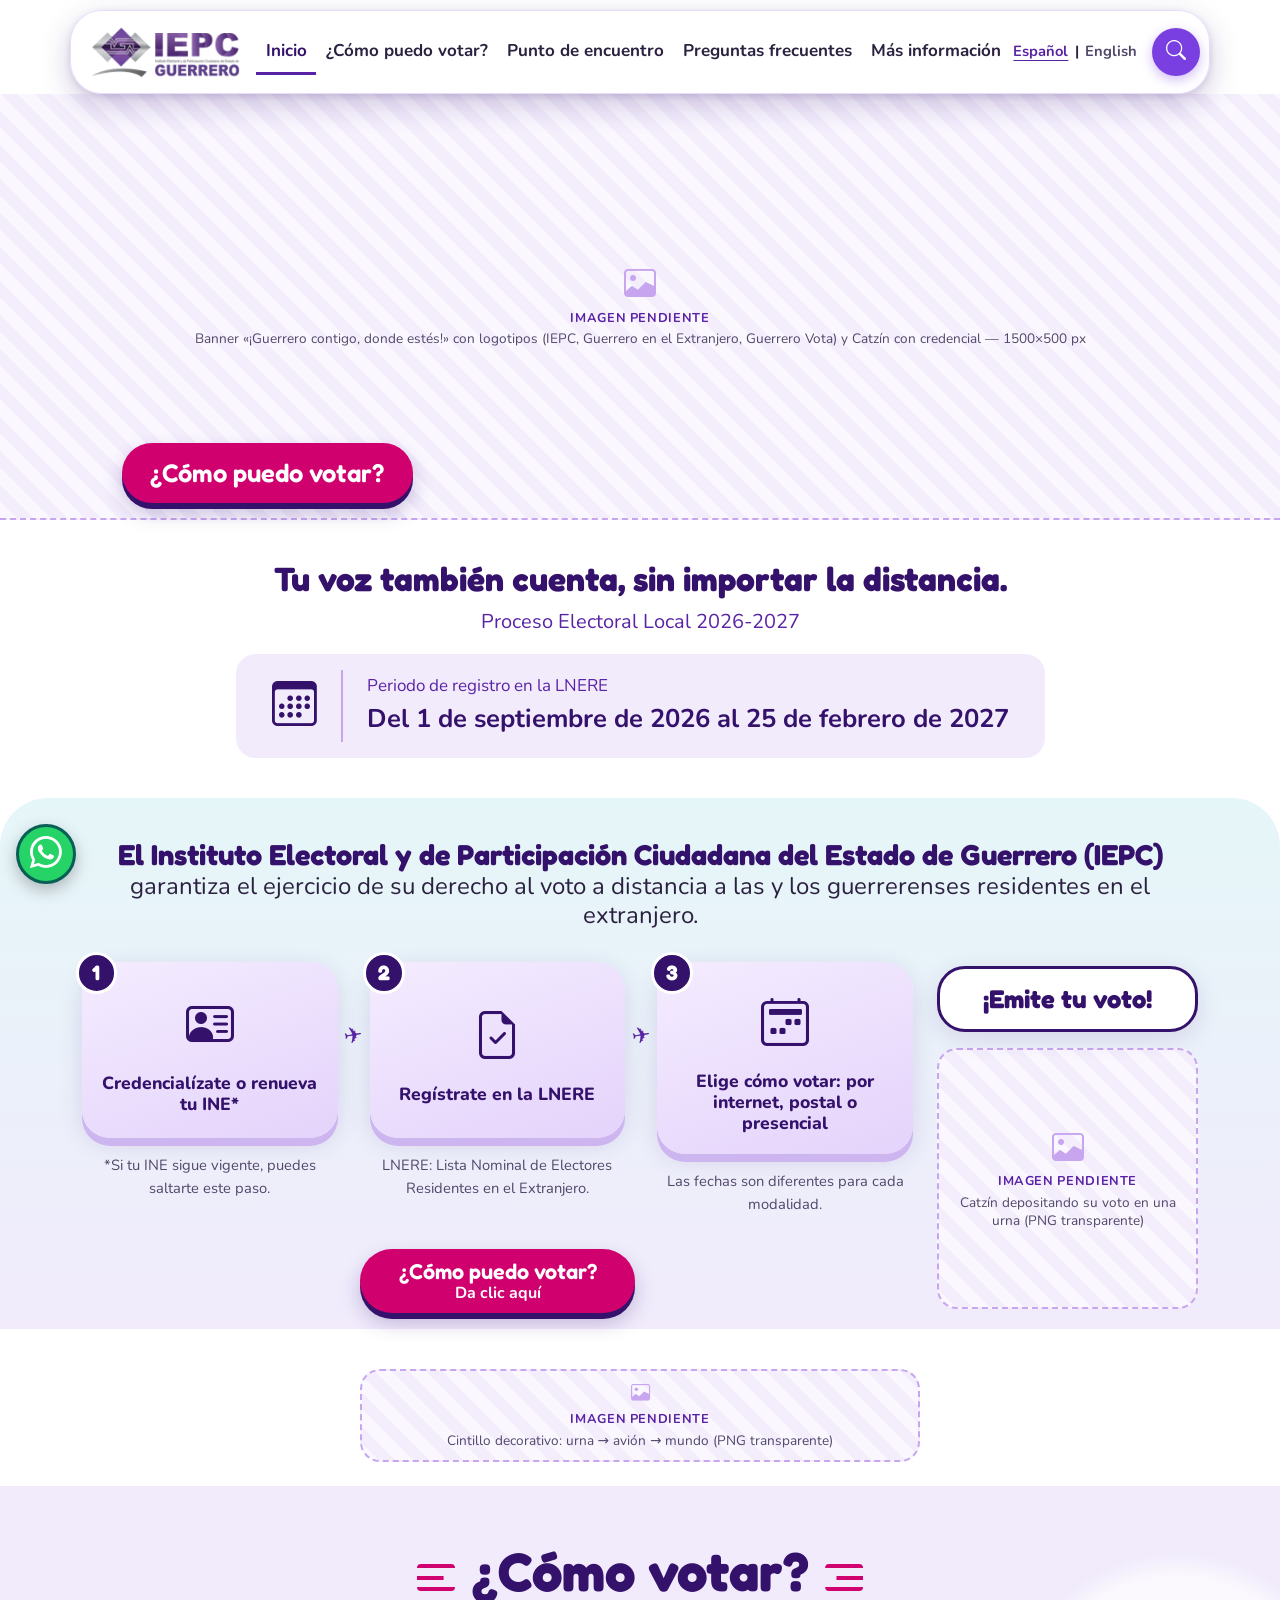
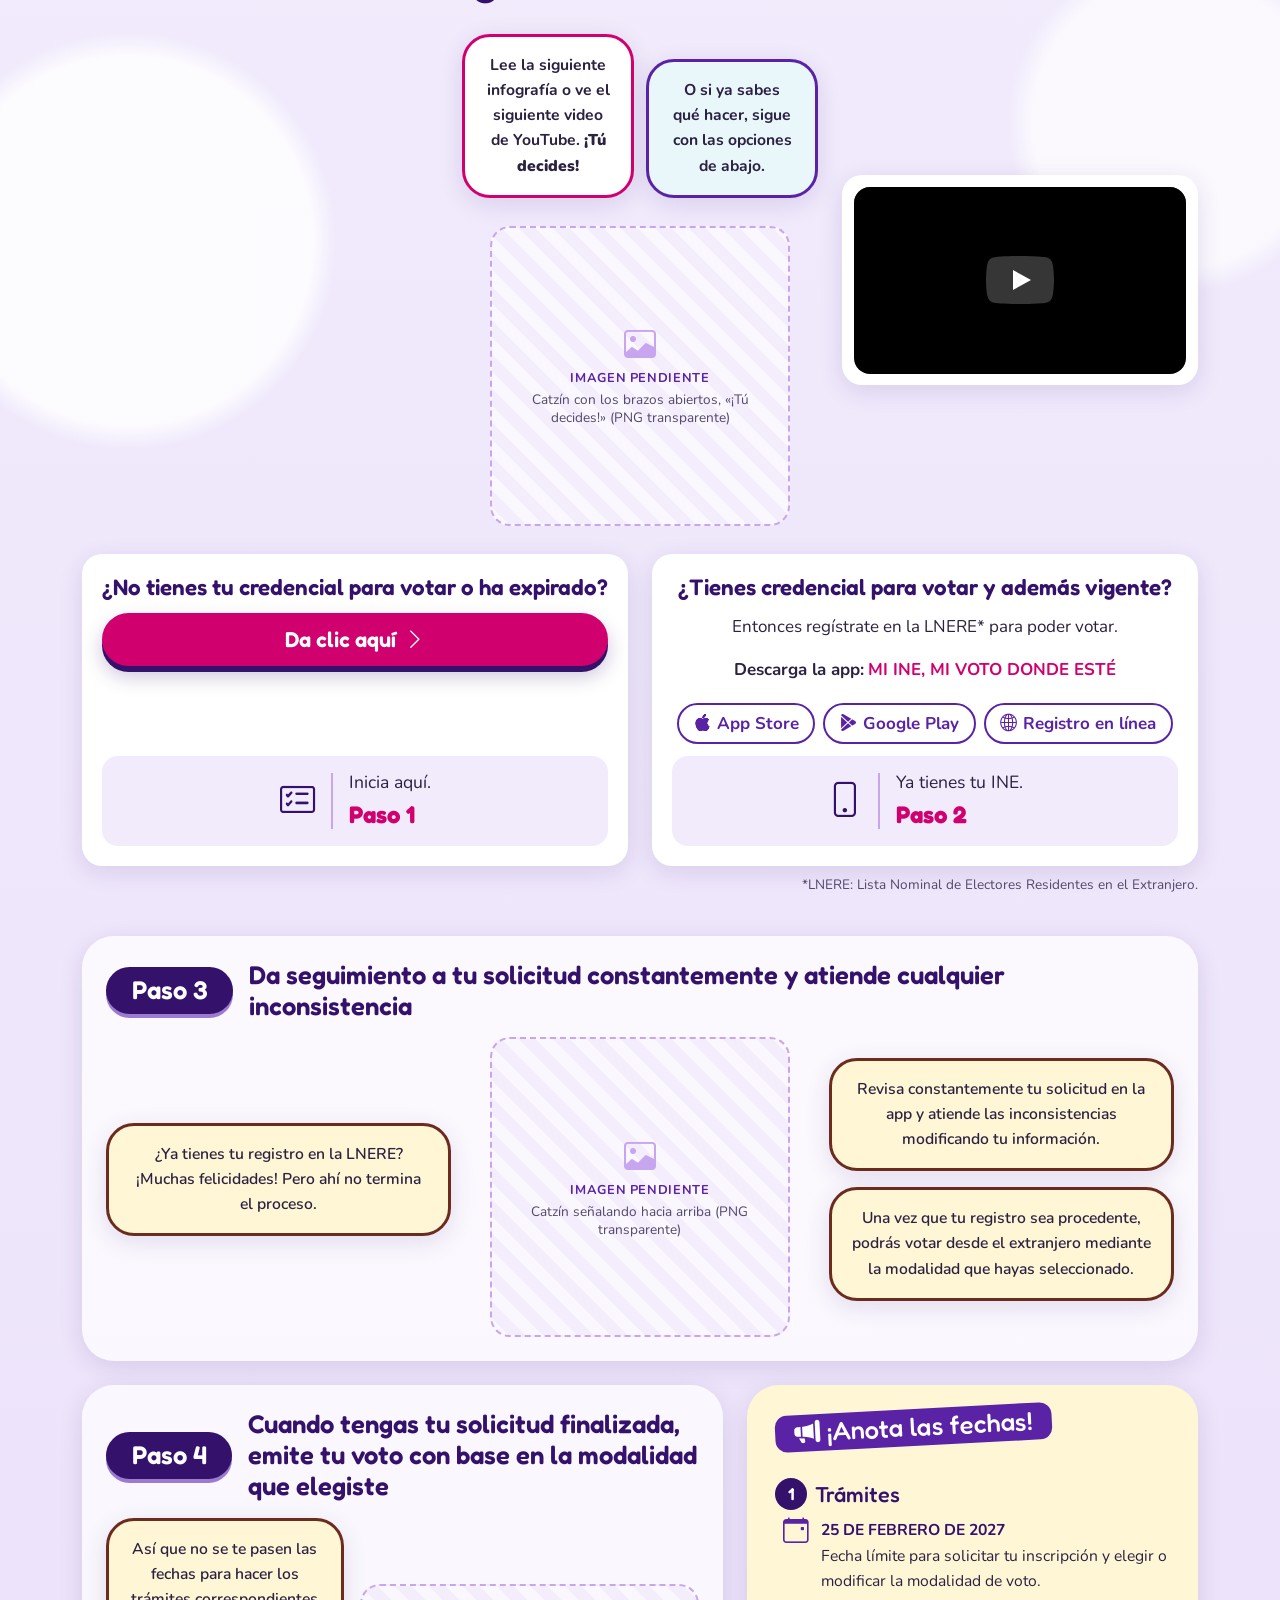
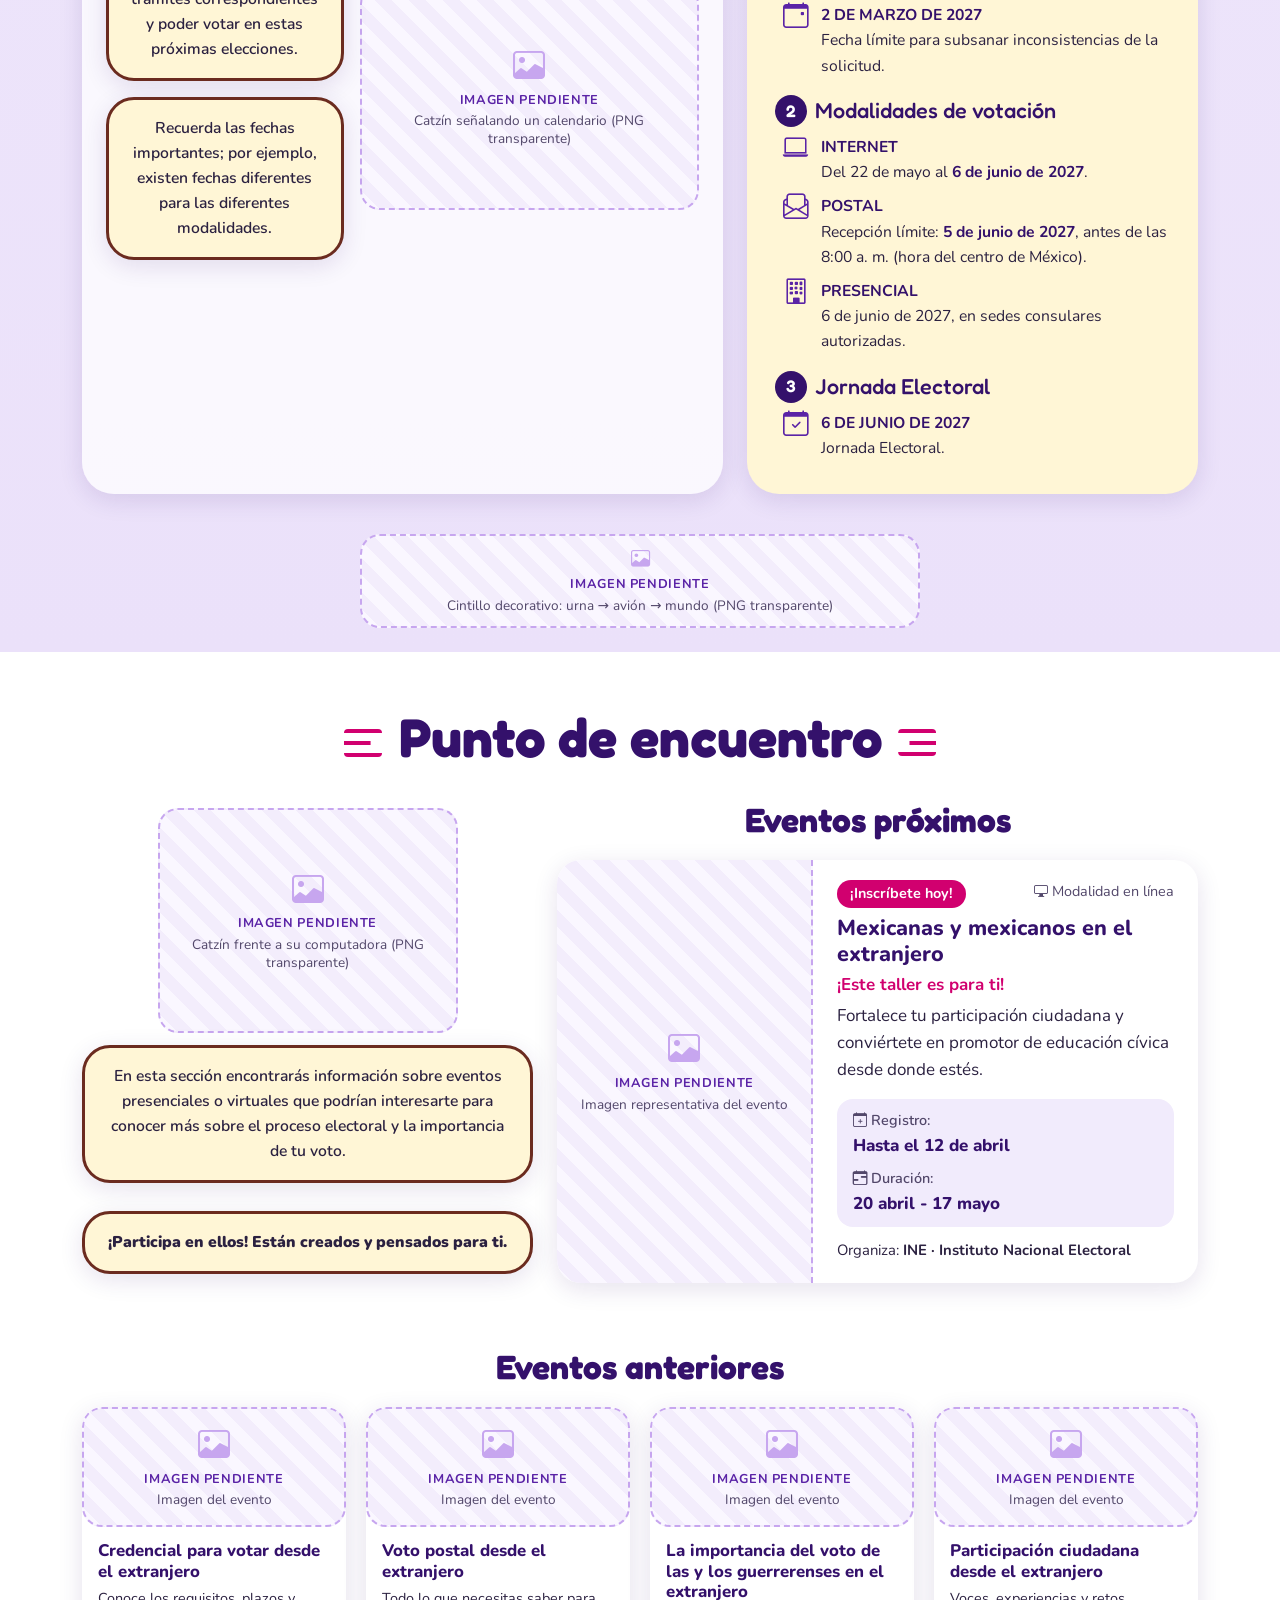
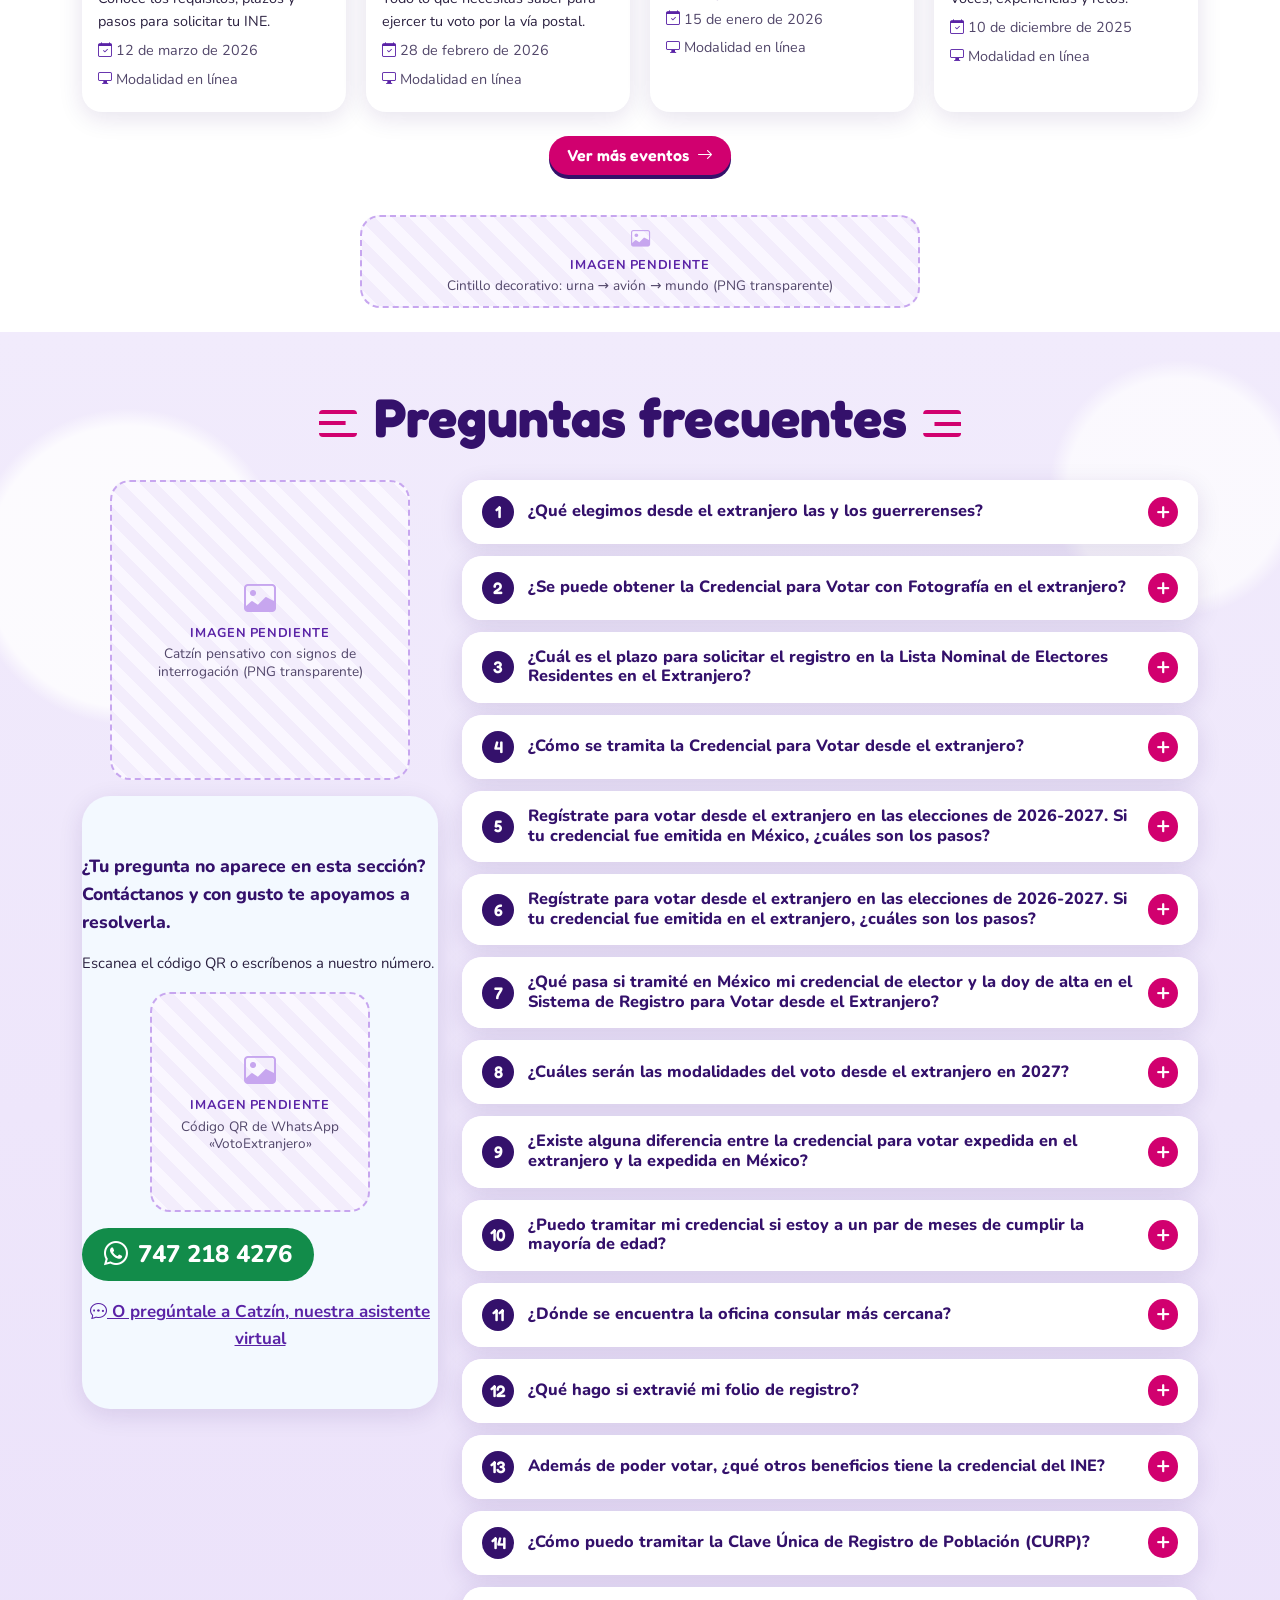
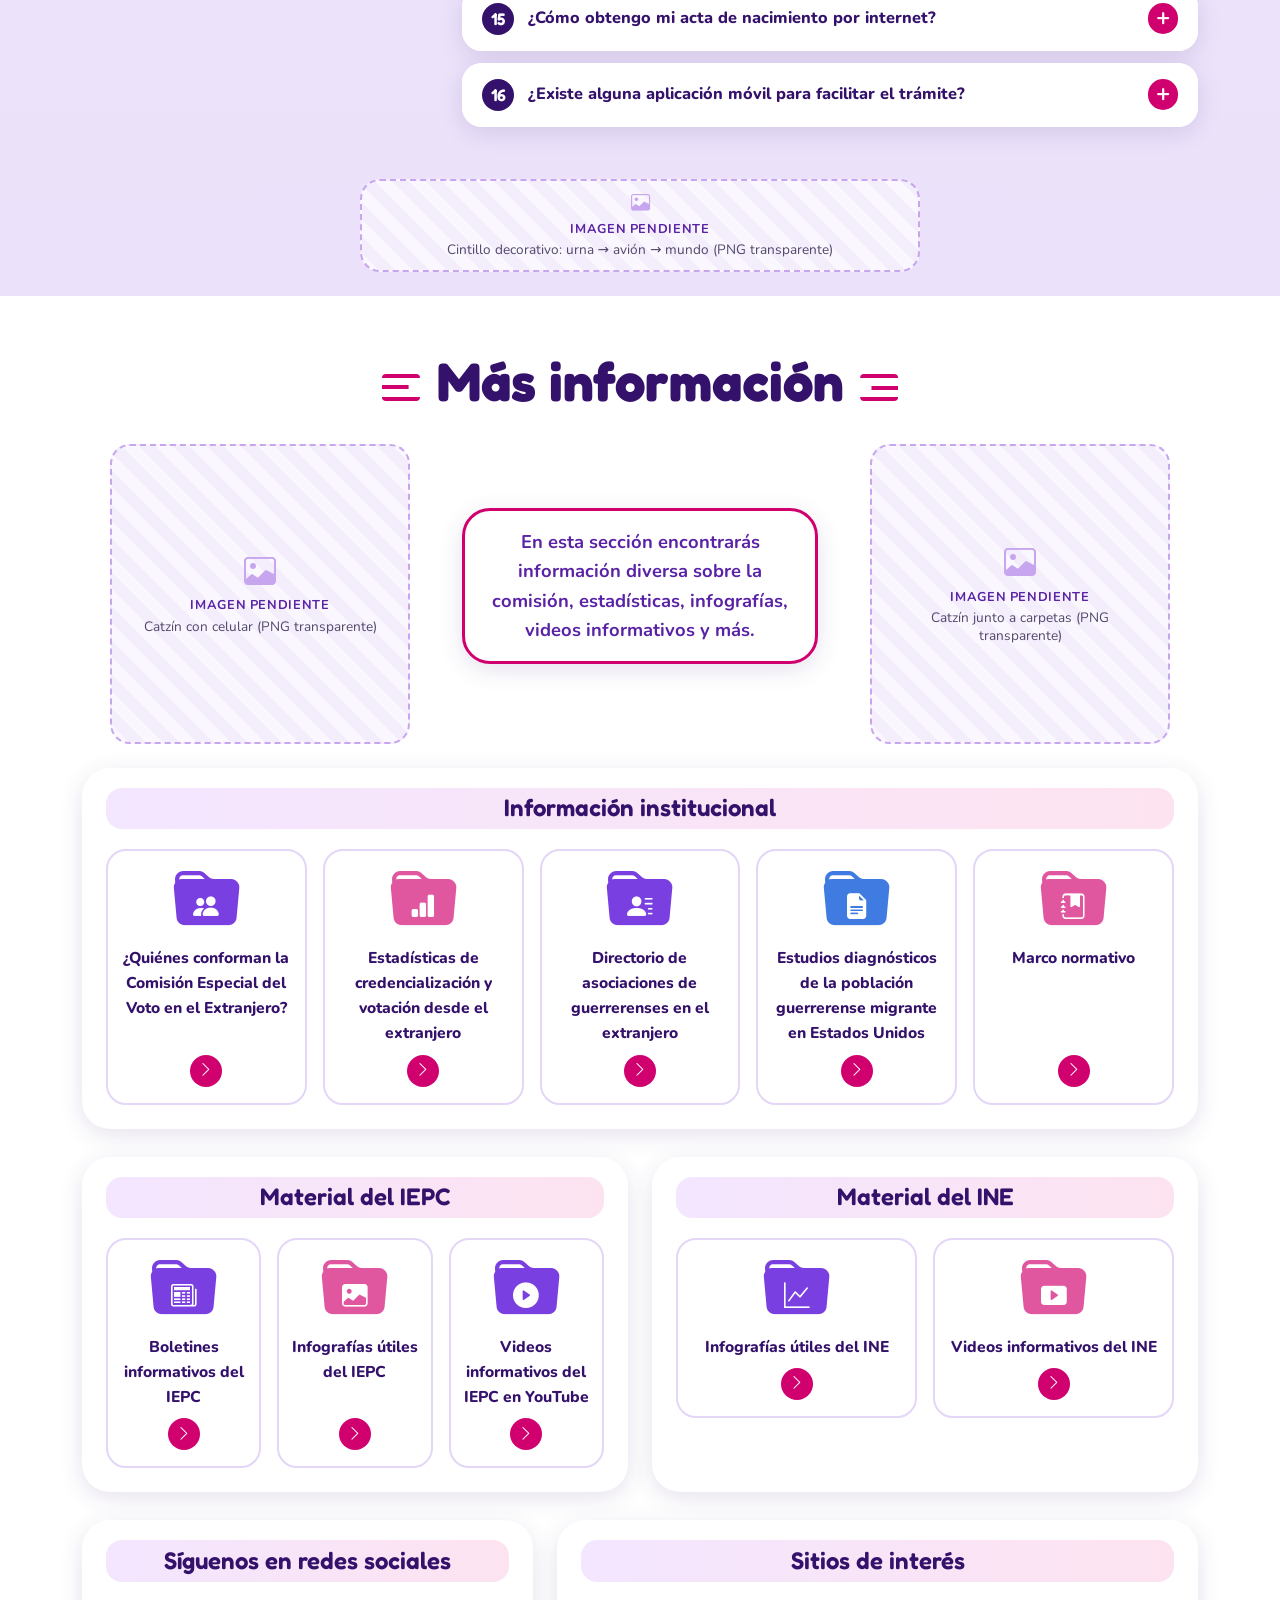
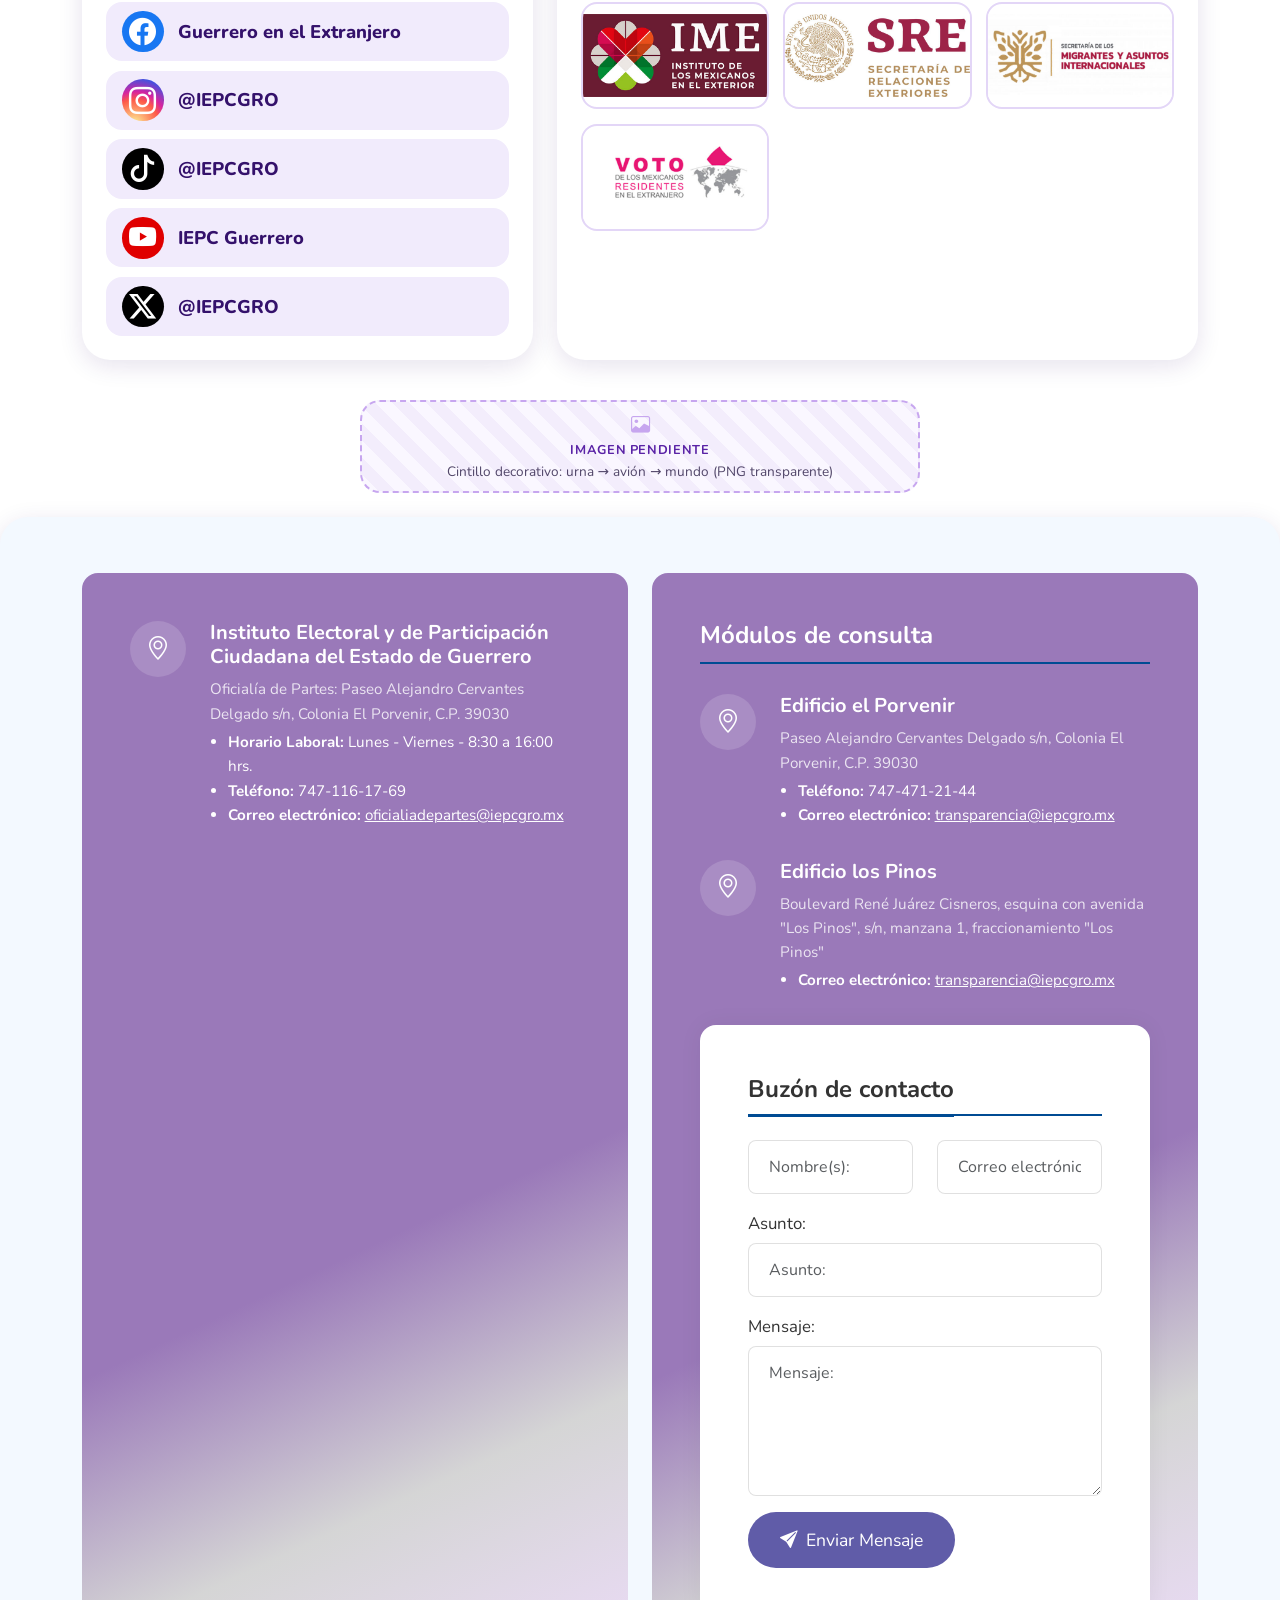
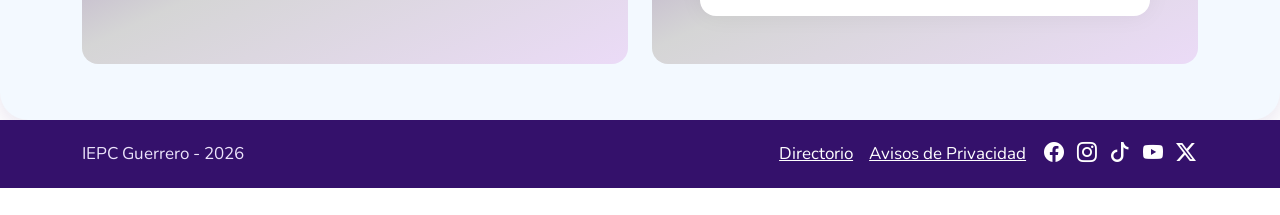
==== guerreroenelextranjero/index.html @ b74e5f05 "Logo del IEPC en el encabezado - El encabezado vuelve a mostrar el logo real en lugar del recuadro. " ====
<!DOCTYPE html>
<html lang="es">
<head>
    <meta charset="utf-8">
    <meta name="viewport" content="width=device-width, initial-scale=1">
    <title>Guerrero en el extranjero | IEPC Guerrero</title>
    <meta name="description" content="Información para que las y los guerrerenses residentes en el extranjero ejerzan su derecho al voto en el Proceso Electoral Local 2026-2027.">
    <link rel="canonical" href="/guerreroenelextranjero">
    <link rel="alternate" hreflang="es" href="/guerreroenelextranjero">
    <link rel="alternate" hreflang="en" href="/guerreroenelextranjero/en">
    <meta property="og:type" content="website">
    <meta property="og:title" content="Guerrero en el extranjero | IEPC Guerrero">
    <meta property="og:description" content="Información para que las y los guerrerenses residentes en el extranjero ejerzan su derecho al voto en el Proceso Electoral Local 2026-2027.">
    <meta name="theme-color" content="#4b1d8f">

    <link rel="preconnect" href="https://fonts.googleapis.com">
    <link rel="preconnect" href="https://fonts.gstatic.com" crossorigin>
        <link rel="preload" as="style" href="https://fonts.googleapis.com/css2?family=Fredoka:wght@500;600;700&family=Nunito:wght@400;600;700;800&display=swap" onload="this.onload=null;this.rel='stylesheet'">
    <link rel="preload" as="style" href="/vendor/bootstrap-icons/bootstrap-icons.min.css" onload="this.onload=null;this.rel='stylesheet'">
    <noscript>
        <link href="https://fonts.googleapis.com/css2?family=Fredoka:wght@500;600;700&family=Nunito:wght@400;600;700;800&display=swap" rel="stylesheet">
        <link href="/vendor/bootstrap-icons/bootstrap-icons.min.css" rel="stylesheet">
    </noscript>
    <link href="/vendor/bootstrap/css/bootstrap.min.css" rel="stylesheet">
    <link href="/css/lite-yt-embed.css" rel="stylesheet">
    <link href="/vendor/aos/aos.css" rel="stylesheet">
    <link href="/css/gvota-v2.css?v=1794512694" rel="stylesheet">

    <!-- Google tag (gtag.js) -->
    <script async src="https://www.googletagmanager.com/gtag/js?id=G-GBTJ8NQR65"></script>
    <script>
        window.dataLayer = window.dataLayer || [];
        function gtag(){dataLayer.push(arguments);}
        gtag('js', new Date());
        gtag('config', 'G-GBTJ8NQR65');
    </script>
</head>
<body data-bs-spy="scroll" data-bs-target="#gv-menu" data-bs-root-margin="0px 0px -55%"      data-nueva-ventana="&#x28;se&#x20;abre&#x20;en&#x20;una&#x20;nueva&#x20;ventana&#x29;">

<a class="gv-skip" href="#contenido">Saltar al contenido</a>

<!-- ===================== ENCABEZADO (4.1 A) ===================== -->
<header class="gv-header">
    <nav class="navbar navbar-expand-xl container-xl" aria-label="Menú principal">
        <a class="navbar-brand gv-logo" href="#inicio">
            <img src="/images/logo.png" alt="IEPC Guerrero" width="170" height="56">
        </a>

        <div class="gv-herramientas order-xl-3">
            <div class="gv-herramientas-fila">
                <div class="gv-idioma" role="group" aria-label="Idioma">
                    <a href="/guerreroenelextranjero" lang="es" hreflang="es" aria-current="true" class="activo">Español</a>
                    <span aria-hidden="true">|</span>
                    <a href="/guerreroenelextranjero/en" lang="en" hreflang="en" >English</a>
                </div>
                <ul class="gv-redes d-none d-md-flex" aria-label="Redes sociales">
                                            <li><a href="https&#x3A;&#x2F;&#x2F;www.facebook.com&#x2F;iepcgro" target="_blank" rel="noopener noreferrer" title="Guerrero&#x20;en&#x20;el&#x20;Extranjero">
                            <i class="bi bi-facebook" aria-hidden="true"></i>
                            <span class="visually-hidden">Facebook: Guerrero en el Extranjero (se abre en una nueva ventana)</span>
                        </a></li>
                                            <li><a href="https&#x3A;&#x2F;&#x2F;www.instagram.com&#x2F;iepcguerrero&#x2F;" target="_blank" rel="noopener noreferrer" title="&#x40;IEPCGRO">
                            <i class="bi bi-instagram" aria-hidden="true"></i>
                            <span class="visually-hidden">Instagram: @IEPCGRO (se abre en una nueva ventana)</span>
                        </a></li>
                                            <li><a href="https&#x3A;&#x2F;&#x2F;www.youtube.com&#x2F;user&#x2F;IEEGUERRERO" target="_blank" rel="noopener noreferrer" title="IEPC&#x20;Guerrero">
                            <i class="bi bi-youtube" aria-hidden="true"></i>
                            <span class="visually-hidden">Youtube: IEPC Guerrero (se abre en una nueva ventana)</span>
                        </a></li>
                                            <li><a href="https&#x3A;&#x2F;&#x2F;twitter.com&#x2F;IEPCGRO" target="_blank" rel="noopener noreferrer" title="&#x40;IEPCGRO">
                            <i class="bi bi-twitter-x" aria-hidden="true"></i>
                            <span class="visually-hidden">X: @IEPCGRO (se abre en una nueva ventana)</span>
                        </a></li>
                                    </ul>
            </div>
            <button type="button" class="gv-btn-buscar" data-bs-toggle="modal" data-bs-target="#gv-buscador" aria-label="Buscar&#x20;en&#x20;el&#x20;micrositio" title="Buscar&#x20;en&#x20;el&#x20;micrositio">
                <i class="bi bi-search" aria-hidden="true"></i>
            </button>
            <button class="navbar-toggler gv-toggler" type="button" data-bs-toggle="collapse" data-bs-target="#gv-menu-colapsable" aria-controls="gv-menu-colapsable" aria-expanded="false" aria-label="Abrir&#x20;men&#xFA;">
                <i class="bi bi-list" aria-hidden="true"></i>
            </button>
        </div>

        <div class="collapse navbar-collapse" id="gv-menu-colapsable">
            <ul class="navbar-nav gv-menu mx-xl-auto" id="gv-menu">
                                    <li class="nav-item"><a class="nav-link" href="#inicio">Inicio</a></li>
                                    <li class="nav-item"><a class="nav-link" href="#como-votar">¿Cómo puedo votar?</a></li>
                                    <li class="nav-item"><a class="nav-link" href="#punto-de-encuentro">Punto de encuentro</a></li>
                                    <li class="nav-item"><a class="nav-link" href="#preguntas-frecuentes">Preguntas frecuentes</a></li>
                                    <li class="nav-item"><a class="nav-link" href="#mas-informacion">Más información</a></li>
                            </ul>
        </div>
    </nav>
</header>

<main id="contenido" tabindex="-1">
            <section id="inicio" class="gv-seccion gv-inicio" aria-labelledby="titulo-inicio">
    <h1 id="titulo-inicio" class="visually-hidden">Guerrero en el extranjero | IEPC Guerrero</h1>

    <!-- B. Banner principal -->
    <div class="gv-banner">
        <div class="gv-pendiente " style="aspect-ratio:3&#x20;&#x2F;&#x20;1" role="img" aria-label="Imagen&#x20;pendiente&#x3A;&#x20;Banner&#x20;&#xAB;&#xA1;Guerrero&#x20;contigo,&#x20;donde&#x20;est&#xE9;s&#x21;&#xBB;&#x20;con&#x20;logotipos&#x20;&#x28;IEPC,&#x20;Guerrero&#x20;en&#x20;el&#x20;Extranjero,&#x20;Guerrero&#x20;Vota&#x29;&#x20;y&#x20;Catz&#xED;n&#x20;con&#x20;credencial&#x20;&#x2014;&#x20;1500&#xD7;500&#x20;px"><i class="bi bi-image" aria-hidden="true"></i><strong aria-hidden="true">Imagen pendiente</strong><span aria-hidden="true">Banner «¡Guerrero contigo, donde estés!» con logotipos (IEPC, Guerrero en el Extranjero, Guerrero Vota) y Catzín con credencial — 1500×500 px</span></div>        <a href="#como-votar" class="gv-btn-cta gv-banner-cta">
            ¿Cómo puedo votar?        </a>
    </div>

    <!-- C. Información electoral relevante -->
    <div class="container-xl gv-registro" data-buscable>
        <p class="gv-registro-lema">Tu voz también cuenta, sin importar la distancia.</p>
        <p class="gv-registro-proceso">Proceso Electoral Local 2026-2027</p>
        <div class="gv-registro-caja">
            <i class="bi bi-calendar3" aria-hidden="true"></i>
            <div>
                <span class="gv-registro-etiqueta">Periodo de registro en la LNERE</span>
                <strong class="gv-registro-fechas">Del 1 de septiembre de 2026 al 25 de febrero de 2027</strong>
            </div>
        </div>
    </div>

    <!-- D. Ruta de orientación electoral -->
    <div class="gv-ruta">
        <div class="container-xl">
            <h2 class="gv-ruta-titulo">
                <strong>El Instituto Electoral y de Participación Ciudadana del Estado de Guerrero (IEPC)</strong>
                <span>garantiza el ejercicio de su derecho al voto a distancia a las y los guerrerenses residentes en el extranjero.</span>
            </h2>

            <div class="row align-items-center g-4">
                <div class="col-lg-9">
                    <ol class="gv-pasos">
                                                    <li class="gv-paso" data-buscable>
                                <span class="gv-paso-num" aria-hidden="true">1</span>
                                <div class="gv-paso-tarjeta">
                                    <i class="bi bi-person-vcard" aria-hidden="true"></i>
                                    <h3>Credencialízate o renueva tu INE*</h3>
                                </div>
                                <p class="gv-paso-nota">*Si tu INE sigue vigente, puedes saltarte este paso.</p>
                            </li>
                                                    <li class="gv-paso" data-buscable>
                                <span class="gv-paso-num" aria-hidden="true">2</span>
                                <div class="gv-paso-tarjeta">
                                    <i class="bi bi-file-earmark-check" aria-hidden="true"></i>
                                    <h3>Regístrate en la LNERE</h3>
                                </div>
                                <p class="gv-paso-nota">LNERE: Lista Nominal de Electores Residentes en el Extranjero.</p>
                            </li>
                                                    <li class="gv-paso" data-buscable>
                                <span class="gv-paso-num" aria-hidden="true">3</span>
                                <div class="gv-paso-tarjeta">
                                    <i class="bi bi-calendar2-week" aria-hidden="true"></i>
                                    <h3>Elige cómo votar: por internet, postal o presencial</h3>
                                </div>
                                <p class="gv-paso-nota">Las fechas son diferentes para cada modalidad.</p>
                            </li>
                                            </ol>
                    <div class="text-center mt-3">
                        <a href="#como-votar" class="gv-btn-cta gv-btn-cta-doble">
                            <span>¿Cómo puedo votar?</span>
                            <small>Da clic aquí</small>
                        </a>
                    </div>
                </div>
                <div class="col-lg-3 text-center">
                    <div class="gv-catzin-voto">
                        <p class="gv-burbuja gv-burbuja-grande">¡Emite tu voto!</p>
                        <div class="gv-pendiente " style="aspect-ratio:1&#x20;&#x2F;&#x20;1" role="img" aria-label="Imagen&#x20;pendiente&#x3A;&#x20;Catz&#xED;n&#x20;depositando&#x20;su&#x20;voto&#x20;en&#x20;una&#x20;urna&#x20;&#x28;PNG&#x20;transparente&#x29;"><i class="bi bi-image" aria-hidden="true"></i><strong aria-hidden="true">Imagen pendiente</strong><span aria-hidden="true">Catzín depositando su voto en una urna (PNG transparente)</span></div>                    </div>
                </div>
            </div>
        </div>
    </div>

    <div class="gv-cintillo">
    <div class="gv-pendiente gv-pendiente-cintillo" style="aspect-ratio:6&#x20;&#x2F;&#x20;1" role="img" aria-label="Imagen&#x20;pendiente&#x3A;&#x20;Cintillo&#x20;decorativo&#x3A;&#x20;urna&#x20;&#x2192;&#x20;avi&#xF3;n&#x20;&#x2192;&#x20;mundo&#x20;&#x28;PNG&#x20;transparente&#x29;"><i class="bi bi-image" aria-hidden="true"></i><strong aria-hidden="true">Imagen pendiente</strong><span aria-hidden="true">Cintillo decorativo: urna → avión → mundo (PNG transparente)</span></div></div>
</section>
        <section id="como-votar" class="gv-seccion gv-fondo-lavanda" aria-labelledby="titulo-como-votar">
    <div class="container-xl">
        <!-- A. Encabezado gráfico -->
        <h2 id="titulo-como-votar" class="gv-titulo">¿Cómo votar?</h2>

        <!-- B. Material informativo -->
        <div class="row g-4 align-items-center">
            <div class="col-md-6 col-lg-4 order-1">
                            </div>

            <div class="col-lg-4 order-3 order-lg-2 gv-catzin-duda">
                <p class="gv-burbuja gv-burbuja-rosa">Lee la siguiente infografía o ve el siguiente video de YouTube. <strong>¡Tú decides!</strong></p>
                <p class="gv-burbuja gv-burbuja-azul">O si ya sabes qué hacer, sigue con las opciones de abajo.</p>
                <div class="gv-pendiente gv-pendiente-catzin" style="aspect-ratio:1&#x20;&#x2F;&#x20;1" role="img" aria-label="Imagen&#x20;pendiente&#x3A;&#x20;Catz&#xED;n&#x20;con&#x20;los&#x20;brazos&#x20;abiertos,&#x20;&#xAB;&#xA1;T&#xFA;&#x20;decides&#x21;&#xBB;&#x20;&#x28;PNG&#x20;transparente&#x29;"><i class="bi bi-image" aria-hidden="true"></i><strong aria-hidden="true">Imagen pendiente</strong><span aria-hidden="true">Catzín con los brazos abiertos, «¡Tú decides!» (PNG transparente)</span></div>            </div>

            <div class="col-md-6 col-lg-4 order-2 order-lg-3">
                                    <div class="gv-tarjeta gv-video">
                        <lite-youtube videoid="NwJblNmd40I" playlabel="Voto&#x20;de&#x20;las&#x20;y&#x20;los&#x20;mexicanos&#x20;residentes&#x20;en&#x20;el&#x20;extranjero"></lite-youtube>
                    </div>
                            </div>
        </div>

        <!-- C. Orientación sobre credencialización / D. Registro en la LNERE -->
        <div class="row g-4 mt-1">
            <div class="col-md-6">
                <div class="gv-tarjeta gv-opcion" data-buscable>
                    <h3 class="gv-opcion-titulo">¿No tienes tu credencial para votar o ha expirado?</h3>
                    <a class="gv-btn-cta gv-btn-ancho" href="https&#x3A;&#x2F;&#x2F;www.votoextranjero.mx&#x2F;web&#x2F;vmre&#x2F;documentos-credencial" target="_blank" rel="noopener noreferrer">
                        Da clic aquí <i class="bi bi-chevron-right" aria-hidden="true"></i>
                        <span class="visually-hidden">(se abre en una nueva ventana)</span>
                    </a>
                    <div class="gv-opcion-paso">
                        <i class="bi bi-card-checklist" aria-hidden="true"></i>
                        <p>Inicia aquí. <strong>Paso 1</strong></p>
                    </div>
                </div>
            </div>
            <div class="col-md-6">
                <div class="gv-tarjeta gv-opcion" data-buscable>
                    <h3 class="gv-opcion-titulo">¿Tienes credencial para votar y además vigente?</h3>
                    <p class="mb-1">Entonces regístrate en la LNERE* para poder votar.</p>
                    <p class="mb-2"><strong>Descarga la app:</strong> <span class="gv-rosa fw-bold">MI INE, MI VOTO DONDE ESTÉ</span></p>
                    <div class="gv-tiendas">
                        <a href="https&#x3A;&#x2F;&#x2F;apps.apple.com&#x2F;us&#x2F;app&#x2F;mi-ine-mi-voto-dondeest&#x25;C3&#x25;A9&#x2F;id6784030897" target="_blank" rel="noopener noreferrer"><i class="bi bi-apple" aria-hidden="true"></i> App Store</a>
                        <a href="https&#x3A;&#x2F;&#x2F;play.google.com&#x2F;store&#x2F;apps&#x2F;details&#x3F;id&#x3D;mx.ine.srva" target="_blank" rel="noopener noreferrer"><i class="bi bi-google-play" aria-hidden="true"></i> Google Play</a>
                        <a href="https&#x3A;&#x2F;&#x2F;www.votoextranjero.mx&#x2F;web&#x2F;vmre&#x2F;inicio" target="_blank" rel="noopener noreferrer"><i class="bi bi-globe2" aria-hidden="true"></i> Registro en línea</a>
                    </div>
                    <div class="gv-opcion-paso">
                        <i class="bi bi-phone" aria-hidden="true"></i>
                        <p>Ya tienes tu INE. <strong>Paso 2</strong></p>
                    </div>
                </div>
            </div>
        </div>
        <p class="gv-nota text-end">*LNERE: Lista Nominal de Electores Residentes en el Extranjero.</p>

        <!-- E. Seguimiento (Paso 3) -->
        <div class="gv-bloque-paso" data-buscable>
            <div class="gv-paso-encabezado">
                <span class="gv-etiqueta-paso">Paso 3</span>
                <h3>Da seguimiento a tu solicitud constantemente y atiende cualquier inconsistencia</h3>
            </div>
            <div class="row g-3 align-items-center">
                <div class="col-md-4"><p class="gv-burbuja gv-burbuja-nota">¿Ya tienes tu registro en la LNERE? ¡Muchas felicidades! Pero ahí no termina el proceso.</p></div>
                <div class="col-md-4 text-center"><div class="gv-pendiente gv-pendiente-catzin" style="aspect-ratio:1&#x20;&#x2F;&#x20;1" role="img" aria-label="Imagen&#x20;pendiente&#x3A;&#x20;Catz&#xED;n&#x20;se&#xF1;alando&#x20;hacia&#x20;arriba&#x20;&#x28;PNG&#x20;transparente&#x29;"><i class="bi bi-image" aria-hidden="true"></i><strong aria-hidden="true">Imagen pendiente</strong><span aria-hidden="true">Catzín señalando hacia arriba (PNG transparente)</span></div></div>
                <div class="col-md-4">
                    <p class="gv-burbuja gv-burbuja-nota">Revisa constantemente tu solicitud en la app y atiende las inconsistencias modificando tu información.</p>
                    <p class="gv-burbuja gv-burbuja-nota">Una vez que tu registro sea procedente, podrás votar desde el extranjero mediante la modalidad que hayas seleccionado.</p>
                </div>
            </div>
        </div>

        <!-- E. Modalidades (Paso 4) / F. Calendario electoral -->
        <div class="row g-4 align-items-stretch">
            <div class="col-lg-7">
                <div class="gv-bloque-paso h-100" data-buscable>
                    <div class="gv-paso-encabezado">
                        <span class="gv-etiqueta-paso">Paso 4</span>
                        <h3>Cuando tengas tu solicitud finalizada, emite tu voto con base en la modalidad que elegiste</h3>
                    </div>
                    <div class="row g-3 align-items-center">
                        <div class="col-sm-5">
                            <p class="gv-burbuja gv-burbuja-nota">Así que no se te pasen las fechas para hacer los trámites correspondientes y poder votar en estas próximas elecciones.</p>
                            <p class="gv-burbuja gv-burbuja-nota">Recuerda las fechas importantes; por ejemplo, existen fechas diferentes para las diferentes modalidades.</p>
                        </div>
                        <div class="col-sm-7 text-center">
                            <div class="gv-pendiente " style="aspect-ratio:3&#x20;&#x2F;&#x20;2" role="img" aria-label="Imagen&#x20;pendiente&#x3A;&#x20;Catz&#xED;n&#x20;se&#xF1;alando&#x20;un&#x20;calendario&#x20;&#x28;PNG&#x20;transparente&#x29;"><i class="bi bi-image" aria-hidden="true"></i><strong aria-hidden="true">Imagen pendiente</strong><span aria-hidden="true">Catzín señalando un calendario (PNG transparente)</span></div>                        </div>
                    </div>
                </div>
            </div>
            <div class="col-lg-5">
                <div class="gv-fechas" data-buscable>
                    <h3 class="gv-fechas-titulo"><i class="bi bi-megaphone-fill" aria-hidden="true"></i> ¡Anota las fechas!</h3>

                    <h4><span class="gv-num" aria-hidden="true">1</span> Trámites</h4>
                    <ul>
                                                    <li><i class="bi bi-calendar-event" aria-hidden="true"></i>
                                <div><strong class="text-uppercase">25 de febrero de 2027</strong><br>Fecha límite para solicitar tu inscripción y elegir o modificar la modalidad de voto.</div></li>
                                                    <li><i class="bi bi-calendar-event" aria-hidden="true"></i>
                                <div><strong class="text-uppercase">2 de marzo de 2027</strong><br>Fecha límite para subsanar inconsistencias de la solicitud.</div></li>
                                            </ul>

                    <h4><span class="gv-num" aria-hidden="true">2</span> Modalidades de votación</h4>
                    <ul>
                                                    <li><i class="bi bi-laptop" aria-hidden="true"></i>
                                <div><strong class="text-uppercase">Internet</strong><br>Del 22 de mayo al <strong>6 de junio de 2027</strong>.</div></li>
                                                    <li><i class="bi bi-envelope-paper" aria-hidden="true"></i>
                                <div><strong class="text-uppercase">Postal</strong><br>Recepción límite: <strong>5 de junio de 2027</strong>, antes de las 8:00 a. m. (hora del centro de México).</div></li>
                                                    <li><i class="bi bi-building" aria-hidden="true"></i>
                                <div><strong class="text-uppercase">Presencial</strong><br>6 de junio de 2027, en sedes consulares autorizadas.</div></li>
                                            </ul>

                    <h4><span class="gv-num" aria-hidden="true">3</span> Jornada Electoral</h4>
                    <ul>
                        <li><i class="bi bi-calendar-check" aria-hidden="true"></i>
                            <div><strong class="text-uppercase">6 de junio de 2027</strong><br>Jornada Electoral.</div></li>
                    </ul>
                </div>
            </div>
        </div>
    </div>

    <div class="gv-cintillo">
    <div class="gv-pendiente gv-pendiente-cintillo" style="aspect-ratio:6&#x20;&#x2F;&#x20;1" role="img" aria-label="Imagen&#x20;pendiente&#x3A;&#x20;Cintillo&#x20;decorativo&#x3A;&#x20;urna&#x20;&#x2192;&#x20;avi&#xF3;n&#x20;&#x2192;&#x20;mundo&#x20;&#x28;PNG&#x20;transparente&#x29;"><i class="bi bi-image" aria-hidden="true"></i><strong aria-hidden="true">Imagen pendiente</strong><span aria-hidden="true">Cintillo decorativo: urna → avión → mundo (PNG transparente)</span></div></div>
</section>
        <section id="punto-de-encuentro" class="gv-seccion" aria-labelledby="titulo-encuentro">
    <div class="container-xl">
        <h2 id="titulo-encuentro" class="gv-titulo">Punto de encuentro</h2>

        <div class="row g-4 align-items-center">
            <div class="col-lg-5">
                <div class="gv-catzin-intro">
                    <div class="gv-pendiente gv-pendiente-catzin" style="aspect-ratio:4&#x20;&#x2F;&#x20;3" role="img" aria-label="Imagen&#x20;pendiente&#x3A;&#x20;Catz&#xED;n&#x20;frente&#x20;a&#x20;su&#x20;computadora&#x20;&#x28;PNG&#x20;transparente&#x29;"><i class="bi bi-image" aria-hidden="true"></i><strong aria-hidden="true">Imagen pendiente</strong><span aria-hidden="true">Catzín frente a su computadora (PNG transparente)</span></div>                    <p class="gv-burbuja gv-burbuja-nota">En esta sección encontrarás información sobre eventos presenciales o virtuales que podrían interesarte para conocer más sobre el proceso electoral y la importancia de tu voto.</p>
                    <p class="gv-burbuja gv-burbuja-nota"><strong>¡Participa en ellos! Están creados y pensados para ti.</strong></p>
                </div>
            </div>

            <!-- A. Eventos próximos -->
            <div class="col-lg-7">
                <h3 class="gv-subtitulo">Eventos próximos</h3>
                                                    <article class="gv-evento-proximo" data-buscable>
                                                    <div class="gv-pendiente " style="aspect-ratio:1&#x20;&#x2F;&#x20;1" role="img" aria-label="Imagen&#x20;pendiente&#x3A;&#x20;Imagen&#x20;representativa&#x20;del&#x20;evento"><i class="bi bi-image" aria-hidden="true"></i><strong aria-hidden="true">Imagen pendiente</strong><span aria-hidden="true">Imagen representativa del evento</span></div>                                                <div class="gv-evento-cuerpo">
                            <div class="d-flex justify-content-between flex-wrap gap-2 mb-2">
                                <span class="gv-insignia">¡Inscríbete hoy!</span>
                                <span class="gv-modalidad"><i class="bi bi-display" aria-hidden="true"></i> Modalidad en línea</span>
                            </div>
                            <h4>Mexicanas y mexicanos en el extranjero</h4>
                            <p class="gv-rosa fw-bold mb-1">¡Este taller es para ti!</p>
                            <p>Fortalece tu participación ciudadana y conviértete en promotor de educación cívica desde donde estés.</p>
                            <dl class="gv-evento-datos">
                                                                    <div><dt><i class="bi bi-calendar-plus" aria-hidden="true"></i> Registro:</dt><dd>Hasta el 12 de abril</dd></div>
                                                                                                    <div><dt><i class="bi bi-calendar-range" aria-hidden="true"></i> Duración:</dt><dd>20 abril - 17 mayo</dd></div>
                                                            </dl>
                            <div class="d-flex justify-content-between align-items-center flex-wrap gap-2">
                                                                    <small>Organiza: <strong>INE · Instituto Nacional Electoral</strong></small>
                                                                                            </div>
                        </div>
                    </article>
                            </div>
        </div>

        <!-- B. Eventos anteriores -->
        <h3 class="gv-subtitulo mt-5">Eventos anteriores</h3>
                        <div class="gv-eventos-anteriores gv-eventos-4">
                            <article class="gv-evento" data-buscable>
    <div class="gv-evento-imagen">
                    <div class="gv-pendiente " style="aspect-ratio:16&#x20;&#x2F;&#x20;7" role="img" aria-label="Imagen&#x20;pendiente&#x3A;&#x20;Imagen&#x20;del&#x20;evento"><i class="bi bi-image" aria-hidden="true"></i><strong aria-hidden="true">Imagen pendiente</strong><span aria-hidden="true">Imagen del evento</span></div>            </div>
    <div class="gv-evento-cuerpo">
        <h4>
                            Credencial para votar desde el extranjero                    </h4>
        <p>Conoce los requisitos, plazos y pasos para solicitar tu INE.</p>        <p class="gv-evento-meta"><i class="bi bi-calendar-check" aria-hidden="true"></i>
            <time datetime="2026-03-12">12 de marzo de 2026</time>
                    </p>
        <p class="gv-evento-meta"><i class="bi bi-display" aria-hidden="true"></i> Modalidad en línea</p>
            </div>
</article>
                            <article class="gv-evento" data-buscable>
    <div class="gv-evento-imagen">
                    <div class="gv-pendiente " style="aspect-ratio:16&#x20;&#x2F;&#x20;7" role="img" aria-label="Imagen&#x20;pendiente&#x3A;&#x20;Imagen&#x20;del&#x20;evento"><i class="bi bi-image" aria-hidden="true"></i><strong aria-hidden="true">Imagen pendiente</strong><span aria-hidden="true">Imagen del evento</span></div>            </div>
    <div class="gv-evento-cuerpo">
        <h4>
                            Voto postal desde el extranjero                    </h4>
        <p>Todo lo que necesitas saber para ejercer tu voto por la vía postal.</p>        <p class="gv-evento-meta"><i class="bi bi-calendar-check" aria-hidden="true"></i>
            <time datetime="2026-02-28">28 de febrero de 2026</time>
                    </p>
        <p class="gv-evento-meta"><i class="bi bi-display" aria-hidden="true"></i> Modalidad en línea</p>
            </div>
</article>
                            <article class="gv-evento" data-buscable>
    <div class="gv-evento-imagen">
                    <div class="gv-pendiente " style="aspect-ratio:16&#x20;&#x2F;&#x20;7" role="img" aria-label="Imagen&#x20;pendiente&#x3A;&#x20;Imagen&#x20;del&#x20;evento"><i class="bi bi-image" aria-hidden="true"></i><strong aria-hidden="true">Imagen pendiente</strong><span aria-hidden="true">Imagen del evento</span></div>            </div>
    <div class="gv-evento-cuerpo">
        <h4>
                            La importancia del voto de las y los guerrerenses en el extranjero                    </h4>
                <p class="gv-evento-meta"><i class="bi bi-calendar-check" aria-hidden="true"></i>
            <time datetime="2026-01-15">15 de enero de 2026</time>
                    </p>
        <p class="gv-evento-meta"><i class="bi bi-display" aria-hidden="true"></i> Modalidad en línea</p>
            </div>
</article>
                            <article class="gv-evento" data-buscable>
    <div class="gv-evento-imagen">
                    <div class="gv-pendiente " style="aspect-ratio:16&#x20;&#x2F;&#x20;7" role="img" aria-label="Imagen&#x20;pendiente&#x3A;&#x20;Imagen&#x20;del&#x20;evento"><i class="bi bi-image" aria-hidden="true"></i><strong aria-hidden="true">Imagen pendiente</strong><span aria-hidden="true">Imagen del evento</span></div>            </div>
    <div class="gv-evento-cuerpo">
        <h4>
                            Participación ciudadana desde el extranjero                    </h4>
        <p>Voces, experiencias y retos.</p>        <p class="gv-evento-meta"><i class="bi bi-calendar-check" aria-hidden="true"></i>
            <time datetime="2025-12-10">10 de diciembre de 2025</time>
                    </p>
        <p class="gv-evento-meta"><i class="bi bi-display" aria-hidden="true"></i> Modalidad en línea</p>
            </div>
</article>
                    </div>
                    <div class="text-center mt-4">
                <a class="gv-btn-cta gv-btn-chico" href="/guerreroenelextranjero/eventos">
                    Ver más eventos <i class="bi bi-arrow-right" aria-hidden="true"></i>
                </a>
            </div>
            </div>

    <div class="gv-cintillo">
    <div class="gv-pendiente gv-pendiente-cintillo" style="aspect-ratio:6&#x20;&#x2F;&#x20;1" role="img" aria-label="Imagen&#x20;pendiente&#x3A;&#x20;Cintillo&#x20;decorativo&#x3A;&#x20;urna&#x20;&#x2192;&#x20;avi&#xF3;n&#x20;&#x2192;&#x20;mundo&#x20;&#x28;PNG&#x20;transparente&#x29;"><i class="bi bi-image" aria-hidden="true"></i><strong aria-hidden="true">Imagen pendiente</strong><span aria-hidden="true">Cintillo decorativo: urna → avión → mundo (PNG transparente)</span></div></div>
</section>
        <section id="preguntas-frecuentes" class="gv-seccion gv-fondo-lavanda" aria-labelledby="titulo-preguntas">
    <div class="container-xl">
        <h2 id="titulo-preguntas" class="gv-titulo">Preguntas frecuentes</h2>

        <div class="row g-4">
            <!-- B. Información de contacto -->
            <div class="col-lg-4 order-2 order-lg-1">
                <div class="d-none d-lg-block mb-3"><div class="gv-pendiente gv-pendiente-catzin" style="aspect-ratio:1&#x20;&#x2F;&#x20;1" role="img" aria-label="Imagen&#x20;pendiente&#x3A;&#x20;Catz&#xED;n&#x20;pensativo&#x20;con&#x20;signos&#x20;de&#x20;interrogaci&#xF3;n&#x20;&#x28;PNG&#x20;transparente&#x29;"><i class="bi bi-image" aria-hidden="true"></i><strong aria-hidden="true">Imagen pendiente</strong><span aria-hidden="true">Catzín pensativo con signos de interrogación (PNG transparente)</span></div></div>

                <div class="gv-contacto" data-buscable>
                    <p class="gv-contacto-texto">¿Tu pregunta no aparece en esta sección? Contáctanos y con gusto te apoyamos a resolverla.</p>
                    <p class="small">Escanea el código QR o escríbenos a nuestro número.</p>
                                            <div class="gv-qr mx-auto mb-3"><div class="gv-pendiente " style="aspect-ratio:1&#x20;&#x2F;&#x20;1" role="img" aria-label="Imagen&#x20;pendiente&#x3A;&#x20;C&#xF3;digo&#x20;QR&#x20;de&#x20;WhatsApp&#x20;&#xAB;VotoExtranjero&#xBB;"><i class="bi bi-image" aria-hidden="true"></i><strong aria-hidden="true">Imagen pendiente</strong><span aria-hidden="true">Código QR de WhatsApp «VotoExtranjero»</span></div></div>
                                                                <a class="gv-whatsapp" href="https&#x3A;&#x2F;&#x2F;wa.me&#x2F;527472184276" target="_blank" rel="noopener noreferrer">
                            <i class="bi bi-whatsapp" aria-hidden="true"></i>
                            <span><span class="visually-hidden">Escribir por WhatsApp: </span>747 218 4276</span>
                        </a>
                                        <button type="button" class="gv-enlace-chat" data-gv-abrir-chat>
                        <i class="bi bi-chat-dots" aria-hidden="true"></i> O pregúntale a Catzín, nuestra asistente virtual                    </button>
                </div>
            </div>

            <!-- A. Preguntas y respuestas -->
            <div class="col-lg-8 order-1 order-lg-2">
                <div class="accordion gv-faq" id="gv-faq">
                                            <div class="accordion-item" data-buscable data-faq>
                            <h3 class="accordion-header" id="faq-h-1">
                                <button class="accordion-button collapsed" type="button" data-bs-toggle="collapse"
                                        data-bs-target="#faq-1" aria-expanded="false" aria-controls="faq-1">
                                    <span class="gv-num" aria-hidden="true">1</span>
                                    <span>¿Qué elegimos desde el extranjero las y los guerrerenses?</span>
                                </button>
                            </h3>
                            <div id="faq-1" class="accordion-collapse collapse" aria-labelledby="faq-h-1">
                                <div class="accordion-body"><p>Elegiremos a la persona que ostentará la <strong>Gubernatura del estado de Guerrero</strong>, para el periodo <strong>2027-2033</strong>.</p></div>
                            </div>
                        </div>
                                            <div class="accordion-item" data-buscable data-faq>
                            <h3 class="accordion-header" id="faq-h-2">
                                <button class="accordion-button collapsed" type="button" data-bs-toggle="collapse"
                                        data-bs-target="#faq-2" aria-expanded="false" aria-controls="faq-2">
                                    <span class="gv-num" aria-hidden="true">2</span>
                                    <span>¿Se puede obtener la Credencial para Votar con Fotografía en el extranjero?</span>
                                </button>
                            </h3>
                            <div id="faq-2" class="accordion-collapse collapse" aria-labelledby="faq-h-2">
                                <div class="accordion-body"><p><strong>Sí</strong>, el Instituto Nacional Electoral está facultado para expedir la Credencial para Votar con Fotografía en embajadas y consulados de México en el extranjero.</p></div>
                            </div>
                        </div>
                                            <div class="accordion-item" data-buscable data-faq>
                            <h3 class="accordion-header" id="faq-h-3">
                                <button class="accordion-button collapsed" type="button" data-bs-toggle="collapse"
                                        data-bs-target="#faq-3" aria-expanded="false" aria-controls="faq-3">
                                    <span class="gv-num" aria-hidden="true">3</span>
                                    <span>¿Cuál es el plazo para solicitar el registro en la Lista Nominal de Electores Residentes en el Extranjero?</span>
                                </button>
                            </h3>
                            <div id="faq-3" class="accordion-collapse collapse" aria-labelledby="faq-h-3">
                                <div class="accordion-body"><p>La ciudadanía que desee votar desde el extranjero deberá solicitar su registro en la Lista Nominal de Electores Residentes en el Extranjero y seleccionar su modalidad de votación (electrónica por internet, postal o presencial) en el siguiente plazo: <strong>del 1 de septiembre de 2026 al 25 de febrero de 2027</strong>.</p><p>El trámite se realiza en el sitio oficial del INE: <a href="https://votoextranjero.mx/web/vmre/inicio" target="_blank" rel="noopener">votoextranjero.mx</a>.</p></div>
                            </div>
                        </div>
                                            <div class="accordion-item" data-buscable data-faq>
                            <h3 class="accordion-header" id="faq-h-4">
                                <button class="accordion-button collapsed" type="button" data-bs-toggle="collapse"
                                        data-bs-target="#faq-4" aria-expanded="false" aria-controls="faq-4">
                                    <span class="gv-num" aria-hidden="true">4</span>
                                    <span>¿Cómo se tramita la Credencial para Votar desde el extranjero?</span>
                                </button>
                            </h3>
                            <div id="faq-4" class="accordion-collapse collapse" aria-labelledby="faq-h-4">
                                <div class="accordion-body"><p><strong>1. Prepara tus documentos</strong> (son tres):</p><ul><li>Documento de nacionalidad (acta de nacimiento o documento que acredite la nacionalidad mexicana).</li><li>Identificación con fotografía (pasaporte, matrícula consular de alta seguridad, entre otras).</li><li>Comprobante de domicilio en el extranjero.</li></ul><p>Consulta la lista completa en <a href="https://www.votoextranjero.mx/web/vmre/documentos-credencial" target="_blank" rel="noopener">votoextranjero.mx/documentos-credencial</a>.</p><p><strong>2. Programa una cita en tu consulado</strong>: llama al <strong>1-877-MEXITEL (639-4835)</strong> desde Estados Unidos y Canadá, o ingresa a <a href="https://citas.sre.gob.mx/" target="_blank" rel="noopener">citas.sre.gob.mx</a>.</p><p><strong>3. Consulta el estatus de tu credencial</strong>. Se envía a tu domicilio por mensajería cuatro semanas después de tu trámite. Después de tres intentos de entrega, estará disponible hasta 30 días en la oficina Ocurre más cercana; si no la recoges, regresará a México y deberás solicitar un nuevo envío.</p><p><strong>4. Activa tu credencial</strong> en el <a href="https://micredencial-extranjero.ine.mx/extranjero/archivos2/portal/credencial/tramite/" target="_blank" rel="noopener">Sistema de Consulta del INE</a> con el folio de tu recibo, tu fecha de nacimiento y algunos datos de tu nueva credencial.</p></div>
                            </div>
                        </div>
                                            <div class="accordion-item" data-buscable data-faq>
                            <h3 class="accordion-header" id="faq-h-5">
                                <button class="accordion-button collapsed" type="button" data-bs-toggle="collapse"
                                        data-bs-target="#faq-5" aria-expanded="false" aria-controls="faq-5">
                                    <span class="gv-num" aria-hidden="true">5</span>
                                    <span>Regístrate para votar desde el extranjero en las elecciones de 2026-2027. Si tu credencial fue emitida en México, ¿cuáles son los pasos?</span>
                                </button>
                            </h3>
                            <div id="faq-5" class="accordion-collapse collapse" aria-labelledby="faq-h-5">
                                <div class="accordion-body"><ol><li>Descarga la aplicación «Mi INE, mi voto donde esté».</li><li>Escanea tu INE y toma una foto de tu rostro.</li><li>Adjunta tu documentación, si te la solicitan.</li><li>Elige tu modalidad de voto.</li><li>Envía tu registro y consulta cómo va tu trámite en <a href="https://www.votoextranjero.mx/web/vmre/inicio" target="_blank" rel="noopener">votoextranjero.mx</a>.</li></ol><p class="faq-aviso">Si la persona solicitante tiene una inscripción previa en el padrón electoral, se le dará de baja en la sección correspondiente a la ciudadanía residente en México.</p></div>
                            </div>
                        </div>
                                            <div class="accordion-item" data-buscable data-faq>
                            <h3 class="accordion-header" id="faq-h-6">
                                <button class="accordion-button collapsed" type="button" data-bs-toggle="collapse"
                                        data-bs-target="#faq-6" aria-expanded="false" aria-controls="faq-6">
                                    <span class="gv-num" aria-hidden="true">6</span>
                                    <span>Regístrate para votar desde el extranjero en las elecciones de 2026-2027. Si tu credencial fue emitida en el extranjero, ¿cuáles son los pasos?</span>
                                </button>
                            </h3>
                            <div id="faq-6" class="accordion-collapse collapse" aria-labelledby="faq-h-6">
                                <div class="accordion-body"><ol><li>Descarga la aplicación «Mi INE, mi voto donde esté».</li><li>Escanea tu INE y toma una foto de tu rostro.</li><li>Adjunta tu documentación, si te la solicitan.</li><li>Elige tu modalidad de voto.</li><li>Envía tu registro y consulta cómo va tu trámite en <a href="https://www.votoextranjero.mx/web/vmre/inicio" target="_blank" rel="noopener">votoextranjero.mx</a>.</li></ol></div>
                            </div>
                        </div>
                                            <div class="accordion-item" data-buscable data-faq>
                            <h3 class="accordion-header" id="faq-h-7">
                                <button class="accordion-button collapsed" type="button" data-bs-toggle="collapse"
                                        data-bs-target="#faq-7" aria-expanded="false" aria-controls="faq-7">
                                    <span class="gv-num" aria-hidden="true">7</span>
                                    <span>¿Qué pasa si tramité en México mi credencial de elector y la doy de alta en el Sistema de Registro para Votar desde el Extranjero?</span>
                                </button>
                            </h3>
                            <div id="faq-7" class="accordion-collapse collapse" aria-labelledby="faq-h-7">
                                <div class="accordion-body"><p>Una vez verificado el cumplimiento de los requisitos, se procede a la inscripción en la Lista Nominal de Electores Residentes en el Extranjero; si la persona solicitante tiene una inscripción previa en el padrón electoral, se le dará de baja en la sección correspondiente a la ciudadanía residente en México.</p><p>Concluido el Proceso Electoral, termina la vigencia de las listas nominales de electores residentes en el extranjero y se reinscribe a las y los ciudadanos en la lista nominal de la sección electoral que les corresponda por su domicilio en México (artículo 335, numerales 2 y 4, de la LGIPE).</p></div>
                            </div>
                        </div>
                                            <div class="accordion-item" data-buscable data-faq>
                            <h3 class="accordion-header" id="faq-h-8">
                                <button class="accordion-button collapsed" type="button" data-bs-toggle="collapse"
                                        data-bs-target="#faq-8" aria-expanded="false" aria-controls="faq-8">
                                    <span class="gv-num" aria-hidden="true">8</span>
                                    <span>¿Cuáles serán las modalidades del voto desde el extranjero en 2027?</span>
                                </button>
                            </h3>
                            <div id="faq-8" class="accordion-collapse collapse" aria-labelledby="faq-h-8">
                                <div class="accordion-body"><p>Se implementará por tres vías: <strong>voto postal</strong>, <strong>voto electrónico por internet</strong> y <strong>votación presencial</strong> en sedes habilitadas en el exterior.</p></div>
                            </div>
                        </div>
                                            <div class="accordion-item" data-buscable data-faq>
                            <h3 class="accordion-header" id="faq-h-9">
                                <button class="accordion-button collapsed" type="button" data-bs-toggle="collapse"
                                        data-bs-target="#faq-9" aria-expanded="false" aria-controls="faq-9">
                                    <span class="gv-num" aria-hidden="true">9</span>
                                    <span>¿Existe alguna diferencia entre la credencial para votar expedida en el extranjero y la expedida en México?</span>
                                </button>
                            </h3>
                            <div id="faq-9" class="accordion-collapse collapse" aria-labelledby="faq-h-9">
                                <div class="accordion-body"><p>Son prácticamente iguales: contienen la misma información, las mismas medidas de seguridad y tienen la misma validez. La expedida en el exterior incluye datos en español e inglés y la leyenda «Desde el extranjero» en el código QR.</p></div>
                            </div>
                        </div>
                                            <div class="accordion-item" data-buscable data-faq>
                            <h3 class="accordion-header" id="faq-h-10">
                                <button class="accordion-button collapsed" type="button" data-bs-toggle="collapse"
                                        data-bs-target="#faq-10" aria-expanded="false" aria-controls="faq-10">
                                    <span class="gv-num" aria-hidden="true">10</span>
                                    <span>¿Puedo tramitar mi credencial si estoy a un par de meses de cumplir la mayoría de edad?</span>
                                </button>
                            </h3>
                            <div id="faq-10" class="accordion-collapse collapse" aria-labelledby="faq-h-10">
                                <div class="accordion-body"><p><strong>No</strong>, es necesario tener 18 años cumplidos.</p></div>
                            </div>
                        </div>
                                            <div class="accordion-item" data-buscable data-faq>
                            <h3 class="accordion-header" id="faq-h-11">
                                <button class="accordion-button collapsed" type="button" data-bs-toggle="collapse"
                                        data-bs-target="#faq-11" aria-expanded="false" aria-controls="faq-11">
                                    <span class="gv-num" aria-hidden="true">11</span>
                                    <span>¿Dónde se encuentra la oficina consular más cercana?</span>
                                </button>
                            </h3>
                            <div id="faq-11" class="accordion-collapse collapse" aria-labelledby="faq-h-11">
                                <div class="accordion-body"><p>La información de las representaciones de México en el mundo está disponible en el sitio de la <a href="https://www.gob.mx/sre" target="_blank" rel="noopener">Secretaría de Relaciones Exteriores</a>.</p></div>
                            </div>
                        </div>
                                            <div class="accordion-item" data-buscable data-faq>
                            <h3 class="accordion-header" id="faq-h-12">
                                <button class="accordion-button collapsed" type="button" data-bs-toggle="collapse"
                                        data-bs-target="#faq-12" aria-expanded="false" aria-controls="faq-12">
                                    <span class="gv-num" aria-hidden="true">12</span>
                                    <span>¿Qué hago si extravié mi folio de registro?</span>
                                </button>
                            </h3>
                            <div id="faq-12" class="accordion-collapse collapse" aria-labelledby="faq-h-12">
                                <div class="accordion-body"><p>Ingresa al <a href="https://portalanterior.ine.mx/archivos2/portal/credencial/tramite/recuperaFolio.html" target="_blank" rel="noopener">Sistema de Consulta del INE</a>, donde se te solicitarán los datos personales y de contacto que proporcionaste en tu trámite.</p></div>
                            </div>
                        </div>
                                            <div class="accordion-item" data-buscable data-faq>
                            <h3 class="accordion-header" id="faq-h-13">
                                <button class="accordion-button collapsed" type="button" data-bs-toggle="collapse"
                                        data-bs-target="#faq-13" aria-expanded="false" aria-controls="faq-13">
                                    <span class="gv-num" aria-hidden="true">13</span>
                                    <span>Además de poder votar, ¿qué otros beneficios tiene la credencial del INE?</span>
                                </button>
                            </h3>
                            <div id="faq-13" class="accordion-collapse collapse" aria-labelledby="faq-h-13">
                                <div class="accordion-body"><p>Es el documento de identidad más utilizado en México, aceptado como identificación en instituciones de gobierno y empresas privadas. La credencial emitida en el extranjero tiene la misma validez que la emitida en territorio mexicano.</p></div>
                            </div>
                        </div>
                                            <div class="accordion-item" data-buscable data-faq>
                            <h3 class="accordion-header" id="faq-h-14">
                                <button class="accordion-button collapsed" type="button" data-bs-toggle="collapse"
                                        data-bs-target="#faq-14" aria-expanded="false" aria-controls="faq-14">
                                    <span class="gv-num" aria-hidden="true">14</span>
                                    <span>¿Cómo puedo tramitar la Clave Única de Registro de Población (CURP)?</span>
                                </button>
                            </h3>
                            <div id="faq-14" class="accordion-collapse collapse" aria-labelledby="faq-h-14">
                                <div class="accordion-body"><p>En el portal del Gobierno de México: <a href="https://www.gob.mx/curp/" target="_blank" rel="noopener">gob.mx/curp</a>.</p></div>
                            </div>
                        </div>
                                            <div class="accordion-item" data-buscable data-faq>
                            <h3 class="accordion-header" id="faq-h-15">
                                <button class="accordion-button collapsed" type="button" data-bs-toggle="collapse"
                                        data-bs-target="#faq-15" aria-expanded="false" aria-controls="faq-15">
                                    <span class="gv-num" aria-hidden="true">15</span>
                                    <span>¿Cómo obtengo mi acta de nacimiento por internet?</span>
                                </button>
                            </h3>
                            <div id="faq-15" class="accordion-collapse collapse" aria-labelledby="faq-h-15">
                                <div class="accordion-body"><p>Puedes obtener una copia en el portal del Gobierno de México: <a href="https://www.gob.mx/ActaNacimiento/" target="_blank" rel="noopener">gob.mx/ActaNacimiento</a>.</p></div>
                            </div>
                        </div>
                                            <div class="accordion-item" data-buscable data-faq>
                            <h3 class="accordion-header" id="faq-h-16">
                                <button class="accordion-button collapsed" type="button" data-bs-toggle="collapse"
                                        data-bs-target="#faq-16" aria-expanded="false" aria-controls="faq-16">
                                    <span class="gv-num" aria-hidden="true">16</span>
                                    <span>¿Existe alguna aplicación móvil para facilitar el trámite?</span>
                                </button>
                            </h3>
                            <div id="faq-16" class="accordion-collapse collapse" aria-labelledby="faq-h-16">
                                <div class="accordion-body"><p>Sí. La aplicación del INE «Mi INE, mi voto donde esté» facilita el registro y la selección de la modalidad de votación desde tu teléfono. Está disponible para iOS y Android: <a href="https://apps.apple.com/us/app/mi-ine-mi-voto-dondeest%C3%A9/id6784030897" target="_blank" rel="noopener">App Store</a> · <a href="https://play.google.com/store/apps/details?id=mx.ine.srva" target="_blank" rel="noopener">Google Play</a>.</p></div>
                            </div>
                        </div>
                                    </div>
            </div>
        </div>
    </div>

    <div class="gv-cintillo">
    <div class="gv-pendiente gv-pendiente-cintillo" style="aspect-ratio:6&#x20;&#x2F;&#x20;1" role="img" aria-label="Imagen&#x20;pendiente&#x3A;&#x20;Cintillo&#x20;decorativo&#x3A;&#x20;urna&#x20;&#x2192;&#x20;avi&#xF3;n&#x20;&#x2192;&#x20;mundo&#x20;&#x28;PNG&#x20;transparente&#x29;"><i class="bi bi-image" aria-hidden="true"></i><strong aria-hidden="true">Imagen pendiente</strong><span aria-hidden="true">Cintillo decorativo: urna → avión → mundo (PNG transparente)</span></div></div>
</section>
        <section id="mas-informacion" class="gv-seccion" aria-labelledby="titulo-mas-info">
    <div class="container-xl">
        <h2 id="titulo-mas-info" class="gv-titulo">Más información</h2>

        <div class="row g-4 align-items-center mb-4">
            <div class="col-md-4"><div class="gv-pendiente gv-pendiente-catzin" style="aspect-ratio:1&#x20;&#x2F;&#x20;1" role="img" aria-label="Imagen&#x20;pendiente&#x3A;&#x20;Catz&#xED;n&#x20;con&#x20;celular&#x20;&#x28;PNG&#x20;transparente&#x29;"><i class="bi bi-image" aria-hidden="true"></i><strong aria-hidden="true">Imagen pendiente</strong><span aria-hidden="true">Catzín con celular (PNG transparente)</span></div></div>
            <div class="col-md-4"><p class="gv-burbuja gv-burbuja-rosa gv-burbuja-grande-texto">En esta sección encontrarás información diversa sobre la comisión, estadísticas, infografías, videos informativos y más.</p></div>
            <div class="col-md-4"><div class="gv-pendiente gv-pendiente-catzin" style="aspect-ratio:1&#x20;&#x2F;&#x20;1" role="img" aria-label="Imagen&#x20;pendiente&#x3A;&#x20;Catz&#xED;n&#x20;junto&#x20;a&#x20;carpetas&#x20;&#x28;PNG&#x20;transparente&#x29;"><i class="bi bi-image" aria-hidden="true"></i><strong aria-hidden="true">Imagen pendiente</strong><span aria-hidden="true">Catzín junto a carpetas (PNG transparente)</span></div></div>
        </div>

        <!-- A. Información institucional -->
        <div class="gv-panel">
            <h3 class="gv-panel-titulo">Información institucional</h3>
            <div class="gv-carpetas">
                <a class="gv-carpeta gv-carpeta-morado" href="https&#x3A;&#x2F;&#x2F;www.iepcgro.mx&#x2F;principal&#x2F;comisiones_comites&#x2F;comision&#x2F;11" target="_blank" rel="noopener noreferrer" data-buscable><span class="gv-carpeta-icono" aria-hidden="true"><i class="bi bi-folder-fill"></i><i class="bi bi-people-fill"></i></span><span class="gv-carpeta-texto">¿Quiénes conforman la Comisión Especial del Voto en el Extranjero? <span class="visually-hidden">(se abre en una nueva ventana)</span></span><span class="gv-carpeta-flecha" aria-hidden="true"><i class="bi bi-chevron-right"></i></span></a>                <button class="gv-carpeta gv-carpeta-rosa" type="button" data-bs-toggle="modal" data-bs-target="&#x23;modal-estadisticas" data-buscable><span class="gv-carpeta-icono" aria-hidden="true"><i class="bi bi-folder-fill"></i><i class="bi bi-bar-chart-fill"></i></span><span class="gv-carpeta-texto">Estadísticas de credencialización y votación desde el extranjero</span><span class="gv-carpeta-flecha" aria-hidden="true"><i class="bi bi-chevron-right"></i></span></button>                <button class="gv-carpeta gv-carpeta-morado" type="button" data-bs-toggle="modal" data-bs-target="&#x23;modal-directorio" data-buscable><span class="gv-carpeta-icono" aria-hidden="true"><i class="bi bi-folder-fill"></i><i class="bi bi-person-lines-fill"></i></span><span class="gv-carpeta-texto">Directorio de asociaciones de guerrerenses en el extranjero</span><span class="gv-carpeta-flecha" aria-hidden="true"><i class="bi bi-chevron-right"></i></span></button>                <button class="gv-carpeta gv-carpeta-azul" type="button" data-bs-toggle="modal" data-bs-target="&#x23;modal-estudios" data-buscable><span class="gv-carpeta-icono" aria-hidden="true"><i class="bi bi-folder-fill"></i><i class="bi bi-file-earmark-text-fill"></i></span><span class="gv-carpeta-texto">Estudios diagnósticos de la población guerrerense migrante en Estados Unidos</span><span class="gv-carpeta-flecha" aria-hidden="true"><i class="bi bi-chevron-right"></i></span></button>                <button class="gv-carpeta gv-carpeta-rosa" type="button" data-bs-toggle="modal" data-bs-target="&#x23;modal-normativa" data-buscable><span class="gv-carpeta-icono" aria-hidden="true"><i class="bi bi-folder-fill"></i><i class="bi bi-journal-bookmark-fill"></i></span><span class="gv-carpeta-texto">Marco normativo</span><span class="gv-carpeta-flecha" aria-hidden="true"><i class="bi bi-chevron-right"></i></span></button>            </div>
        </div>

        <div class="row g-4 mt-1">
            <!-- B. Material del IEPC -->
            <div class="col-lg-6">
                <div class="gv-panel h-100">
                    <h3 class="gv-panel-titulo">Material del IEPC</h3>
                    <div class="gv-carpetas gv-carpetas-3">
                        <button class="gv-carpeta gv-carpeta-morado" type="button" data-bs-toggle="modal" data-bs-target="&#x23;modal-boletines" data-buscable><span class="gv-carpeta-icono" aria-hidden="true"><i class="bi bi-folder-fill"></i><i class="bi bi-newspaper"></i></span><span class="gv-carpeta-texto">Boletines informativos del IEPC</span><span class="gv-carpeta-flecha" aria-hidden="true"><i class="bi bi-chevron-right"></i></span></button>                        <button class="gv-carpeta gv-carpeta-rosa" type="button" data-bs-toggle="modal" data-bs-target="&#x23;modal-infografias" data-buscable><span class="gv-carpeta-icono" aria-hidden="true"><i class="bi bi-folder-fill"></i><i class="bi bi-image-fill"></i></span><span class="gv-carpeta-texto">Infografías útiles del IEPC</span><span class="gv-carpeta-flecha" aria-hidden="true"><i class="bi bi-chevron-right"></i></span></button>                        <a class="gv-carpeta gv-carpeta-morado" href="https&#x3A;&#x2F;&#x2F;www.youtube.com&#x2F;user&#x2F;IEEGUERRERO" target="_blank" rel="noopener noreferrer" data-buscable><span class="gv-carpeta-icono" aria-hidden="true"><i class="bi bi-folder-fill"></i><i class="bi bi-play-circle-fill"></i></span><span class="gv-carpeta-texto">Videos informativos del IEPC en YouTube <span class="visually-hidden">(se abre en una nueva ventana)</span></span><span class="gv-carpeta-flecha" aria-hidden="true"><i class="bi bi-chevron-right"></i></span></a>                    </div>
                </div>
            </div>
            <!-- C. Material del INE -->
            <div class="col-lg-6">
                <div class="gv-panel h-100">
                    <h3 class="gv-panel-titulo">Material del INE</h3>
                    <div class="gv-carpetas gv-carpetas-3">
                        <a class="gv-carpeta gv-carpeta-morado" href="https&#x3A;&#x2F;&#x2F;www.votoextranjero.mx&#x2F;web&#x2F;vmre&#x2F;inicio" target="_blank" rel="noopener noreferrer" data-buscable><span class="gv-carpeta-icono" aria-hidden="true"><i class="bi bi-folder-fill"></i><i class="bi bi-graph-up"></i></span><span class="gv-carpeta-texto">Infografías útiles del INE <span class="visually-hidden">(se abre en una nueva ventana)</span></span><span class="gv-carpeta-flecha" aria-hidden="true"><i class="bi bi-chevron-right"></i></span></a>                        <button class="gv-carpeta gv-carpeta-rosa" type="button" data-bs-toggle="modal" data-bs-target="&#x23;modal-videos-ine" data-buscable><span class="gv-carpeta-icono" aria-hidden="true"><i class="bi bi-folder-fill"></i><i class="bi bi-play-btn-fill"></i></span><span class="gv-carpeta-texto">Videos informativos del INE</span><span class="gv-carpeta-flecha" aria-hidden="true"><i class="bi bi-chevron-right"></i></span></button>                    </div>
                </div>
            </div>
        </div>

        <div class="row g-4 mt-1">
            <!-- D. Redes sociales institucionales -->
            <div class="col-lg-5">
                <div class="gv-panel h-100">
                    <h3 class="gv-panel-titulo">Síguenos en redes sociales</h3>
                    <ul class="gv-lista-redes">
                                                    <li><a href="https&#x3A;&#x2F;&#x2F;www.facebook.com&#x2F;iepcgro" target="_blank" rel="noopener noreferrer" class="gv-red gv-red-facebook" data-buscable>
                                <i class="bi bi-facebook" aria-hidden="true"></i>
                                <span>Guerrero en el Extranjero</span>
                                <span class="visually-hidden">Facebook (se abre en una nueva ventana)</span>
                            </a></li>
                                                    <li><a href="https&#x3A;&#x2F;&#x2F;www.instagram.com&#x2F;iepcguerrero&#x2F;" target="_blank" rel="noopener noreferrer" class="gv-red gv-red-instagram" data-buscable>
                                <i class="bi bi-instagram" aria-hidden="true"></i>
                                <span>@IEPCGRO</span>
                                <span class="visually-hidden">Instagram (se abre en una nueva ventana)</span>
                            </a></li>
                                                    <li><a href="https&#x3A;&#x2F;&#x2F;www.tiktok.com&#x2F;&#x40;iepcgro" target="_blank" rel="noopener noreferrer" class="gv-red gv-red-tiktok" data-buscable>
                                <i class="bi bi-tiktok" aria-hidden="true"></i>
                                <span>@IEPCGRO</span>
                                <span class="visually-hidden">Tiktok (se abre en una nueva ventana)</span>
                            </a></li>
                                                    <li><a href="https&#x3A;&#x2F;&#x2F;www.youtube.com&#x2F;user&#x2F;IEEGUERRERO" target="_blank" rel="noopener noreferrer" class="gv-red gv-red-youtube" data-buscable>
                                <i class="bi bi-youtube" aria-hidden="true"></i>
                                <span>IEPC Guerrero</span>
                                <span class="visually-hidden">Youtube (se abre en una nueva ventana)</span>
                            </a></li>
                                                    <li><a href="https&#x3A;&#x2F;&#x2F;twitter.com&#x2F;IEPCGRO" target="_blank" rel="noopener noreferrer" class="gv-red gv-red-x" data-buscable>
                                <i class="bi bi-twitter-x" aria-hidden="true"></i>
                                <span>@IEPCGRO</span>
                                <span class="visually-hidden">X (se abre en una nueva ventana)</span>
                            </a></li>
                                            </ul>
                </div>
            </div>
            <!-- E. Sitios de interés -->
            <div class="col-lg-7">
                <div class="gv-panel h-100">
                    <h3 class="gv-panel-titulo">Sitios de interés</h3>
                    <ul class="gv-sitios">
                                                    <li><a href="https&#x3A;&#x2F;&#x2F;ime.gob.mx&#x2F;" target="_blank" rel="noopener noreferrer" data-buscable title="Instituto&#x20;de&#x20;los&#x20;Mexicanos&#x20;en&#x20;el&#x20;Exterior&#x20;&#x28;IME&#x29;">
                                <img src="&#x2F;images&#x2F;gvota&#x2F;ime-mx.jpg" alt="Instituto&#x20;de&#x20;los&#x20;Mexicanos&#x20;en&#x20;el&#x20;Exterior&#x20;&#x28;IME&#x29;" loading="lazy">
                                <span class="visually-hidden">(se abre en una nueva ventana)</span>
                            </a></li>
                                                    <li><a href="https&#x3A;&#x2F;&#x2F;www.gob.mx&#x2F;sre" target="_blank" rel="noopener noreferrer" data-buscable title="Secretar&#xED;a&#x20;de&#x20;Relaciones&#x20;Exteriores&#x20;&#x28;SRE&#x29;">
                                <img src="&#x2F;images&#x2F;gvota&#x2F;sre.jpg" alt="Secretar&#xED;a&#x20;de&#x20;Relaciones&#x20;Exteriores&#x20;&#x28;SRE&#x29;" loading="lazy">
                                <span class="visually-hidden">(se abre en una nueva ventana)</span>
                            </a></li>
                                                    <li><a href="https&#x3A;&#x2F;&#x2F;www.guerrero.gob.mx&#x2F;dependencia&#x2F;sector-central&#x2F;secretaria-de-los-migrantes-y-asuntos-internacionales&#x2F;" target="_blank" rel="noopener noreferrer" data-buscable title="Secretar&#xED;a&#x20;de&#x20;los&#x20;Migrantes&#x20;y&#x20;Asuntos&#x20;Internacionales&#x20;del&#x20;Estado&#x20;de&#x20;Guerrero">
                                <img src="&#x2F;images&#x2F;gvota&#x2F;migrantes.jpg" alt="Secretar&#xED;a&#x20;de&#x20;los&#x20;Migrantes&#x20;y&#x20;Asuntos&#x20;Internacionales&#x20;del&#x20;Estado&#x20;de&#x20;Guerrero" loading="lazy">
                                <span class="visually-hidden">(se abre en una nueva ventana)</span>
                            </a></li>
                                                    <li><a href="https&#x3A;&#x2F;&#x2F;votoextranjero.mx&#x2F;web&#x2F;vmre&#x2F;inicio" target="_blank" rel="noopener noreferrer" data-buscable title="Voto&#x20;de&#x20;los&#x20;Mexicanos&#x20;Residentes&#x20;en&#x20;el&#x20;Extranjero&#x20;&#x28;INE&#x29;">
                                <img src="&#x2F;images&#x2F;gvota&#x2F;vmrext.jpg" alt="Voto&#x20;de&#x20;los&#x20;Mexicanos&#x20;Residentes&#x20;en&#x20;el&#x20;Extranjero&#x20;&#x28;INE&#x29;" loading="lazy">
                                <span class="visually-hidden">(se abre en una nueva ventana)</span>
                            </a></li>
                                            </ul>
                </div>
            </div>
        </div>
    </div>

    <div class="gv-cintillo">
    <div class="gv-pendiente gv-pendiente-cintillo" style="aspect-ratio:6&#x20;&#x2F;&#x20;1" role="img" aria-label="Imagen&#x20;pendiente&#x3A;&#x20;Cintillo&#x20;decorativo&#x3A;&#x20;urna&#x20;&#x2192;&#x20;avi&#xF3;n&#x20;&#x2192;&#x20;mundo&#x20;&#x28;PNG&#x20;transparente&#x29;"><i class="bi bi-image" aria-hidden="true"></i><strong aria-hidden="true">Imagen pendiente</strong><span aria-hidden="true">Cintillo decorativo: urna → avión → mundo (PNG transparente)</span></div></div>
</section>

<!-- ===================== MODALES DE «MÁS INFORMACIÓN» ===================== -->

<div class="modal fade gv-modal" id="modal-estadisticas" tabindex="-1" aria-labelledby="modal-estadisticas-t" aria-hidden="true"><div class="modal-dialog  modal-dialog-centered modal-dialog-scrollable"><div class="modal-content"><div class="modal-header"><h2 class="modal-title h5" id="modal-estadisticas-t">Estadísticas de credencialización y votación desde el extranjero</h2><button type="button" class="btn-close" data-bs-dismiss="modal" aria-label="Cerrar"></button></div><div class="modal-body">            <div class="gv-cifra">
            <strong data-gv-contador="126627">126,627</strong>
            <p>Credenciales para votar desde el extranjero (CPVE) de Guerrero entregadas en el domicilio indicado por la ciudadanía</p>
        </div>
        <p class="small text-muted mb-0">Cifras con corte al 30 de septiembre de 2026.</p>
</div></div></div></div>
<div class="modal fade gv-modal" id="modal-directorio" tabindex="-1" aria-labelledby="modal-directorio-t" aria-hidden="true"><div class="modal-dialog  modal-dialog-centered modal-dialog-scrollable"><div class="modal-content"><div class="modal-header"><h2 class="modal-title h5" id="modal-directorio-t">Directorio de asociaciones de guerrerenses en el extranjero</h2><button type="button" class="btn-close" data-bs-dismiss="modal" aria-label="Cerrar"></button></div><div class="modal-body">            <p class="gv-vacio">Información en preparación. Muy pronto estará disponible.</p>    </div></div></div></div>
    <div class="modal fade gv-modal" id="modal-estudios" tabindex="-1" aria-labelledby="modal-estudios-t" aria-hidden="true"><div class="modal-dialog modal-lg modal-dialog-centered modal-dialog-scrollable"><div class="modal-content"><div class="modal-header"><h2 class="modal-title h5" id="modal-estudios-t">Estudios diagnósticos de la población guerrerense migrante en Estados Unidos</h2><button type="button" class="btn-close" data-bs-dismiss="modal" aria-label="Cerrar"></button></div><div class="modal-body">        <ul class="gv-lista-docs">
                            <li data-buscable>
                    <i class="bi bi-file-earmark-pdf-fill" aria-hidden="true"></i>
                    <div>
                        <a href="https&#x3A;&#x2F;&#x2F;www.iepcgro.mx&#x2F;principal&#x2F;uploads&#x2F;grovota&#x2F;estudio_diagnostico_poblacion_guerrerense.pdf" target="_blank" rel="noopener noreferrer">Estudio diagnóstico de la población guerrerense migrante en Estados Unidos</a>
                                                <small>Consultar documento (PDF)</small>
                    </div>
                </li>
                            <li data-buscable>
                    <i class="bi bi-file-earmark-pdf-fill" aria-hidden="true"></i>
                    <div>
                        <a href="https&#x3A;&#x2F;&#x2F;www.iepcgro.mx&#x2F;principal&#x2F;uploads&#x2F;grovota&#x2F;anexo_estudio_diagnostico_poblacion_guerrerense.pdf" target="_blank" rel="noopener noreferrer">Anexo del estudio diagnóstico</a>
                                                <small>Consultar documento (PDF)</small>
                    </div>
                </li>
                    </ul>
    </div></div></div></div>    <div class="modal fade gv-modal" id="modal-normativa" tabindex="-1" aria-labelledby="modal-normativa-t" aria-hidden="true"><div class="modal-dialog modal-lg modal-dialog-centered modal-dialog-scrollable"><div class="modal-content"><div class="modal-header"><h2 class="modal-title h5" id="modal-normativa-t">Marco normativo</h2><button type="button" class="btn-close" data-bs-dismiss="modal" aria-label="Cerrar"></button></div><div class="modal-body">        <ul class="gv-lista-docs">
                            <li data-buscable>
                    <i class="bi bi-file-earmark-pdf-fill" aria-hidden="true"></i>
                    <div>
                        <a href="https&#x3A;&#x2F;&#x2F;www.iepcgro.mx&#x2F;principal&#x2F;uploads&#x2F;normativa&#x2F;ley_generales&#x2F;ley_general_instituciones_procedimientos_electorales.pdf" target="_blank" rel="noopener noreferrer">Ley General de Instituciones y Procedimientos Electorales (LGIPE)</a>
                        <p>Libro Sexto, artículos 329 al 356.</p>                        <small>Consultar documento (PDF)</small>
                    </div>
                </li>
                            <li data-buscable>
                    <i class="bi bi-file-earmark-pdf-fill" aria-hidden="true"></i>
                    <div>
                        <a href="https&#x3A;&#x2F;&#x2F;www.iepcgro.mx&#x2F;principal&#x2F;uploads&#x2F;normativa&#x2F;ley_est&#x2F;ley_483_instituciones_procedimientos_electorales.pdf" target="_blank" rel="noopener noreferrer">Ley número 483 de Instituciones y Procedimientos Electorales del Estado de Guerrero</a>
                        <p>Capítulo IX, artículo 404: permite a las y los guerrerenses residentes en el extranjero votar para elegir la Gubernatura del Estado.</p>                        <small>Consultar documento (PDF)</small>
                    </div>
                </li>
                            <li data-buscable>
                    <i class="bi bi-file-earmark-pdf-fill" aria-hidden="true"></i>
                    <div>
                        <a href="https&#x3A;&#x2F;&#x2F;www.iepcgro.mx&#x2F;principal&#x2F;uploads&#x2F;grovota&#x2F;INE-CG561-2020_Proyecto_DJ_662.pdf" target="_blank" rel="noopener noreferrer">Reglamento de Elecciones del INE</a>
                        <p>Capítulo IV, artículos 100 al 109: disposiciones del voto de las y los mexicanos residentes en el extranjero.</p>                        <small>Consultar documento (PDF)</small>
                    </div>
                </li>
                            <li data-buscable>
                    <i class="bi bi-file-earmark-pdf-fill" aria-hidden="true"></i>
                    <div>
                        <a href="https&#x3A;&#x2F;&#x2F;www.iepcgro.mx&#x2F;principal&#x2F;uploads&#x2F;grovota&#x2F;lineamientos_voto_postal.pdf" target="_blank" rel="noopener noreferrer">Lineamientos para la organización del voto postal</a>
                                                <small>Consultar documento (PDF)</small>
                    </div>
                </li>
                            <li data-buscable>
                    <i class="bi bi-file-earmark-pdf-fill" aria-hidden="true"></i>
                    <div>
                        <a href="https&#x3A;&#x2F;&#x2F;www.iepcgro.mx&#x2F;principal&#x2F;uploads&#x2F;grovota&#x2F;lineamientos_voto_electronico.pdf" target="_blank" rel="noopener noreferrer">Lineamientos para la organización del voto electrónico por internet</a>
                                                <small>Consultar documento (PDF)</small>
                    </div>
                </li>
                    </ul>
    </div></div></div></div>
<div class="modal fade gv-modal" id="modal-boletines" tabindex="-1" aria-labelledby="modal-boletines-t" aria-hidden="true"><div class="modal-dialog modal-xl modal-dialog-centered modal-dialog-scrollable"><div class="modal-content"><div class="modal-header"><h2 class="modal-title h5" id="modal-boletines-t">Boletines informativos del IEPC</h2><button type="button" class="btn-close" data-bs-dismiss="modal" aria-label="Cerrar"></button></div><div class="modal-body">            <p class="gv-vacio">Por el momento no hay boletines disponibles.</p>    </div></div></div></div>
<div class="modal fade gv-modal" id="modal-infografias" tabindex="-1" aria-labelledby="modal-infografias-t" aria-hidden="true"><div class="modal-dialog modal-xl modal-dialog-centered modal-dialog-scrollable"><div class="modal-content"><div class="modal-header"><h2 class="modal-title h5" id="modal-infografias-t">Infografías útiles del IEPC</h2><button type="button" class="btn-close" data-bs-dismiss="modal" aria-label="Cerrar"></button></div><div class="modal-body">            <p class="gv-vacio">Por el momento no hay infografías disponibles.</p>    </div></div></div></div>
<div class="modal fade gv-modal" id="modal-videos-ine" tabindex="-1" aria-labelledby="modal-videos-ine-t" aria-hidden="true"><div class="modal-dialog modal-xl modal-dialog-centered modal-dialog-scrollable"><div class="modal-content"><div class="modal-header"><h2 class="modal-title h5" id="modal-videos-ine-t">Videos informativos del INE</h2><button type="button" class="btn-close" data-bs-dismiss="modal" aria-label="Cerrar"></button></div><div class="modal-body">        <div class="gv-videos" data-gv-videos-diferidos>
                    <figure data-buscable>
                <template><lite-youtube videoid="MyHlSC99gBs" playlabel="Confirma&#x20;la&#x20;recepci&#xF3;n&#x20;de&#x20;tu&#x20;INE"></lite-youtube></template>
                <figcaption>Confirma la recepción de tu INE</figcaption>
            </figure>
                    <figure data-buscable>
                <template><lite-youtube videoid="J_M7fi49Eos" playlabel="Si&#x20;vives&#x20;en&#x20;el&#x20;extranjero,&#x20;renueva&#x20;tu&#x20;INE"></lite-youtube></template>
                <figcaption>Si vives en el extranjero, renueva tu INE</figcaption>
            </figure>
                    <figure data-buscable>
                <template><lite-youtube videoid="JsLfKXo_NYI" playlabel="Sigue&#x20;estos&#x20;pasos&#x20;y&#x20;tramita&#x20;tu&#x20;INE"></lite-youtube></template>
                <figcaption>Sigue estos pasos y tramita tu INE</figcaption>
            </figure>
                    <figure data-buscable>
                <template><lite-youtube videoid="L21hXqGw0J0" playlabel="Resuelve&#x20;tus&#x20;dudas&#x20;y&#x20;tramita&#x20;tu&#x20;INE"></lite-youtube></template>
                <figcaption>Resuelve tus dudas y tramita tu INE</figcaption>
            </figure>
                    <figure data-buscable>
                <template><lite-youtube videoid="hHg3rdPMHzk" playlabel="Descarga&#x20;la&#x20;App&#x20;Mi&#x20;INE"></lite-youtube></template>
                <figcaption>Descarga la App Mi INE</figcaption>
            </figure>
                    <figure data-buscable>
                <template><lite-youtube videoid="NwJblNmd40I" playlabel="Voto&#x20;CPVE"></lite-youtube></template>
                <figcaption>Voto CPVE</figcaption>
            </figure>
            </div>
</div></div></div></div>
<!-- Visor de imágenes (infografías y boletines) -->
<div class="modal fade gv-modal" id="gv-visor" tabindex="-1" aria-labelledby="gv-visor-t" aria-hidden="true">
    <div class="modal-dialog modal-xl modal-dialog-centered"><div class="modal-content">
        <div class="modal-header">
            <h2 class="modal-title h6" id="gv-visor-t"></h2>
            <button type="button" class="btn-close" data-bs-dismiss="modal" aria-label="Cerrar"></button>
        </div>
        <div class="modal-body text-center"><img id="gv-visor-img" class="img-fluid" src="" alt=""></div>
    </div></div>
</div>
    </main>

<!-- ===================== CONTACTO (igual al portal del IEPC) ===================== -->
<section class="gv-contacto" aria-labelledby="gv-contacto-titulo">
    <h2 id="gv-contacto-titulo" class="visually-hidden">Instituto Electoral y de Participación Ciudadana del Estado de Guerrero</h2>
    <div class="container-xl">
        <div class="row g-4">
            <div class="col-lg-6">
                <div class="gv-contacto-caja">
                    <div class="gv-contacto-item">
                        <div class="gv-contacto-icono"><i class="bi bi-geo-alt" aria-hidden="true"></i></div>
                        <div>
                            <h3>Instituto Electoral y de Participación Ciudadana del Estado de Guerrero</h3>
                            <p>Oficialía de Partes: Paseo Alejandro Cervantes Delgado s/n, Colonia El Porvenir, C.P. 39030</p>
                            <ul>
                                <li><strong>Horario Laboral:</strong> Lunes - Viernes - 8:30 a 16:00 hrs.</li>
                                <li><strong>Teléfono:</strong> 747-116-17-69</li>
                                <li><strong>Correo electrónico:</strong> <a href="mailto:oficialiadepartes@iepcgro.mx">oficialiadepartes@iepcgro.mx</a></li>
                            </ul>
                        </div>
                    </div>
                    <div class="ratio ratio-16x9">
                        <iframe src="https://www.google.com/maps/embed?pb=!1m18!1m12!1m3!1d3804.4746740636256!2d-99.49760798604042!3d17.532573087991775!2m3!1f0!2f0!3f0!3m2!1i1024!2i768!4f13.1!3m3!1m2!1s0x85cbeb80d69ea283%3A0x70823dec59792b59!2sInstituto+Electoral+y+de+Participaci%C3%B3n+Ciudadana+del+Estado+de+Guerrero!5e0!3m2!1ses-419!2smx!4v1565798079174!5m2!1ses-419!2smx"
                                title="Mapa&#x20;de&#x20;ubicaci&#xF3;n&#x20;del&#x20;IEPC&#x20;Guerrero" loading="lazy" referrerpolicy="no-referrer-when-downgrade" allowfullscreen></iframe>
                    </div>
                </div>
            </div>

            <div class="col-lg-6">
                <div class="gv-contacto-caja">
                    <h3 class="gv-contacto-titulo">Módulos de consulta</h3>
                    <div class="gv-contacto-item">
                        <div class="gv-contacto-icono"><i class="bi bi-geo-alt" aria-hidden="true"></i></div>
                        <div>
                            <h4>Edificio el Porvenir</h4>
                            <p>Paseo Alejandro Cervantes Delgado s/n, Colonia El Porvenir, C.P. 39030</p>
                            <ul>
                                <li><strong>Teléfono:</strong> 747-471-21-44</li>
                                <li><strong>Correo electrónico:</strong> <a href="mailto:transparencia@iepcgro.mx">transparencia@iepcgro.mx</a></li>
                            </ul>
                        </div>
                    </div>
                    <div class="gv-contacto-item">
                        <div class="gv-contacto-icono"><i class="bi bi-geo-alt" aria-hidden="true"></i></div>
                        <div>
                            <h4>Edificio los Pinos</h4>
                            <p>Boulevard René Juárez Cisneros, esquina con avenida &quot;Los Pinos&quot;, s/n, manzana 1, fraccionamiento &quot;Los Pinos&quot;</p>
                            <ul>
                                <li><strong>Correo electrónico:</strong> <a href="mailto:transparencia@iepcgro.mx">transparencia@iepcgro.mx</a></li>
                            </ul>
                        </div>
                    </div>

                    <div class="gv-contacto-buzon">
                        <h3 class="gv-contacto-titulo-buzon"><span>Buzón de contacto</span></h3>
                        <form class="row gy-3" onsubmit="return false;">
                            <div class="col-md-6">
                                <label for="gv-buzon-nombre" class="visually-hidden">Nombre(s):</label>
                                <input type="text" id="gv-buzon-nombre" class="form-control" autocomplete="name" placeholder="Nombre&#x28;s&#x29;&#x3A;" required>
                            </div>
                            <div class="col-md-6">
                                <label for="gv-buzon-email" class="visually-hidden">Correo electrónico:</label>
                                <input type="email" id="gv-buzon-email" class="form-control" autocomplete="email" placeholder="Correo&#x20;electr&#xF3;nico&#x3A;" required>
                            </div>
                            <div class="col-12">
                                <label for="gv-buzon-asunto">Asunto:</label>
                                <input type="text" id="gv-buzon-asunto" class="form-control" autocomplete="off" placeholder="Asunto&#x3A;" required>
                            </div>
                            <div class="col-12">
                                <label for="gv-buzon-mensaje">Mensaje:</label>
                                <textarea id="gv-buzon-mensaje" rows="5" class="form-control" placeholder="Mensaje&#x3A;" required></textarea>
                            </div>
                            <div class="col-12">
                                <button type="submit" class="gv-contacto-enviar"><i class="bi bi-send-fill" aria-hidden="true"></i> Enviar Mensaje</button>
                            </div>
                        </form>
                    </div>
                </div>
            </div>
        </div>
    </div>
</section>

<!-- ===================== PIE DE PÁGINA (igual al portal del IEPC) ===================== -->
<footer class="gv-pie">
    <div class="container-xl d-flex flex-column flex-md-row align-items-center justify-content-between gap-2">
        <p class="mb-0">IEPC Guerrero - 2026</p>
        <div class="d-flex flex-wrap align-items-center justify-content-center gap-3">
            <a href="https://www.iepcgro.mx/principal/sitio/directorio" target="_blank" rel="noopener noreferrer">Directorio</a>
            <a href="https://www.iepcgro.mx/principal/transparencia/avisos_privacidad" target="_blank" rel="noopener noreferrer">Avisos de Privacidad</a>
            <ul class="gv-redes gv-redes-pie mb-0" aria-label="Redes sociales">
                                    <li><a href="https&#x3A;&#x2F;&#x2F;www.facebook.com&#x2F;iepcgro" target="_blank" rel="noopener noreferrer" title="Guerrero&#x20;en&#x20;el&#x20;Extranjero">
                        <i class="bi bi-facebook" aria-hidden="true"></i>
                        <span class="visually-hidden">Facebook: Guerrero en el Extranjero (se abre en una nueva ventana)</span>
                    </a></li>
                                    <li><a href="https&#x3A;&#x2F;&#x2F;www.instagram.com&#x2F;iepcguerrero&#x2F;" target="_blank" rel="noopener noreferrer" title="&#x40;IEPCGRO">
                        <i class="bi bi-instagram" aria-hidden="true"></i>
                        <span class="visually-hidden">Instagram: @IEPCGRO (se abre en una nueva ventana)</span>
                    </a></li>
                                    <li><a href="https&#x3A;&#x2F;&#x2F;www.tiktok.com&#x2F;&#x40;iepcgro" target="_blank" rel="noopener noreferrer" title="&#x40;IEPCGRO">
                        <i class="bi bi-tiktok" aria-hidden="true"></i>
                        <span class="visually-hidden">Tiktok: @IEPCGRO (se abre en una nueva ventana)</span>
                    </a></li>
                                    <li><a href="https&#x3A;&#x2F;&#x2F;www.youtube.com&#x2F;user&#x2F;IEEGUERRERO" target="_blank" rel="noopener noreferrer" title="IEPC&#x20;Guerrero">
                        <i class="bi bi-youtube" aria-hidden="true"></i>
                        <span class="visually-hidden">Youtube: IEPC Guerrero (se abre en una nueva ventana)</span>
                    </a></li>
                                    <li><a href="https&#x3A;&#x2F;&#x2F;twitter.com&#x2F;IEPCGRO" target="_blank" rel="noopener noreferrer" title="&#x40;IEPCGRO">
                        <i class="bi bi-twitter-x" aria-hidden="true"></i>
                        <span class="visually-hidden">X: @IEPCGRO (se abre en una nueva ventana)</span>
                    </a></li>
                            </ul>
        </div>
    </div>
</footer>

<a href="#contenido" class="gv-subir" aria-label="Volver&#x20;arriba"><i class="bi bi-arrow-up" aria-hidden="true"></i></a>

<div class="modal fade gv-modal" id="gv-buscador" tabindex="-1" aria-labelledby="gv-buscador-t" aria-hidden="true">
    <div class="modal-dialog modal-lg modal-dialog-scrollable"><div class="modal-content">
        <div class="modal-header">
            <h2 class="modal-title h5" id="gv-buscador-t">Buscar en «Guerrero en el extranjero»</h2>
            <button type="button" class="btn-close" data-bs-dismiss="modal" aria-label="Cerrar&#x20;buscador"></button>
        </div>
        <div class="modal-body">
            <form role="search" onsubmit="return false">
                <label for="gv-buscar-input" class="visually-hidden">Buscar en el micrositio</label>
                <div class="gv-buscar-campo">
                    <i class="bi bi-search" aria-hidden="true"></i>
                    <input type="search" id="gv-buscar-input" autocomplete="off"
                           placeholder="Escribe&#x20;una&#x20;palabra&#x20;clave,&#x20;por&#x20;ejemplo&#x3A;&#x20;credencial,&#x20;LNERE,&#x20;postal&#x2026;">
                </div>
            </form>
            <p id="gv-buscar-estado" class="small text-muted mt-2 mb-2" role="status" aria-live="polite"
               data-sin-resultados="No&#x20;encontramos&#x20;resultados.&#x20;Intenta&#x20;con&#x20;otra&#x20;palabra&#x20;o&#x20;consulta&#x20;las&#x20;preguntas&#x20;frecuentes."
               data-resultados="resultado&#x28;s&#x29;"></p>
            <ul id="gv-buscar-resultados" class="gv-resultados"></ul>
        </div>
    </div></div>
</div>
<div class="gv-chat" data-url="/bot/consultar" data-idioma="es"
     data-error="No&#x20;pude&#x20;conectarme&#x20;con&#x20;el&#x20;servidor.&#x20;Intenta&#x20;de&#x20;nuevo." data-escribiendo="Catz&#xED;n&#x20;est&#xE1;&#x20;escribiendo&#x2026;">
            <a class="gv-whatsapp-flotante" href="https://wa.me/527472184276" target="_blank" rel="noopener noreferrer"           title="Escribir&#x20;por&#x20;WhatsApp">
            <i class="bi bi-whatsapp" aria-hidden="true"></i>
            <span class="visually-hidden">Escribir por WhatsApp (se abre en una nueva ventana)</span>
        </a>
    
    <div class="gv-chat-ventana" id="gv-chat-ventana" role="dialog" aria-labelledby="gv-chat-titulo" hidden>
        <div class="gv-chat-encabezado">
            <i class="bi bi-chat-heart-fill fs-4" aria-hidden="true"></i>
            <h2 id="gv-chat-titulo">Catzín · Asistente virtual</h2>
            <button type="button" class="btn-close btn-close-white" data-gv-cerrar-chat aria-label="Cerrar&#x20;chat"></button>
        </div>
        <div class="gv-chat-mensajes" id="gv-chat-mensajes" aria-live="polite">
            <div class="gv-msg gv-msg-bot">¡Hola! Soy Catzín. ¿En qué te puedo ayudar sobre el voto desde el extranjero?</div>
        </div>
        <form class="gv-chat-form" id="gv-chat-form">
            <label for="gv-chat-input" class="visually-hidden">Escribe tu pregunta…</label>
            <input type="text" id="gv-chat-input" maxlength="500" autocomplete="off" placeholder="Escribe&#x20;tu&#x20;pregunta&#x2026;" required>
            <button type="submit" aria-label="Enviar"><i class="bi bi-send-fill" aria-hidden="true"></i></button>
        </form>
        <p class="gv-chat-aviso">Asistente automatizado: verifica la información oficial en ine.mx.</p>
    </div>
</div>
﻿
<script src="/vendor/bootstrap/js/bootstrap.bundle.min.js"></script>
<script src="/js/lite-yt-embed.js"></script>
<script src="/vendor/aos/aos.js"></script>
<script src="/js/gvota-v2.js?v=1794416941"></script>
</body>
</html>
---- css/lite-yt-embed.css ----
lite-youtube {
    background-color: #000;
    position: relative;
    display: block;
    contain: content;
    background-position: center center;
    background-size: cover;
    cursor: pointer;
    max-width: 720px;
}

/* gradient */
lite-youtube::before {
    content: attr(data-title);
    display: block;
    position: absolute;
    top: 0;
    /* Pixel-perfect port of YT's gradient PNG, using https://github.com/bluesmoon/pngtocss plus optimizations */
    background-image: linear-gradient(180deg, rgb(0 0 0 / 67%) 0%, rgb(0 0 0 / 54%) 14%, rgb(0 0 0 / 15%) 54%, rgb(0 0 0 / 5%) 72%, rgb(0 0 0 / 0%) 94%);
    height: 99px;
    width: 100%;
    font-family: "YouTube Noto",Roboto,Arial,Helvetica,sans-serif;
    color: hsl(0deg 0% 93.33%);
    text-shadow: 0 0 2px rgba(0,0,0,.5);
    font-size: 18px;
    padding: 25px 20px;
    overflow: hidden;
    white-space: nowrap;
    text-overflow: ellipsis;
    box-sizing: border-box;
}

lite-youtube:hover::before {
    color: white;
}

/* responsive iframe with a 16:9 aspect ratio
    thanks https://css-tricks.com/responsive-iframes/
*/
lite-youtube::after {
    content: "";
    display: block;
    padding-bottom: calc(100% / (16 / 9));
}
lite-youtube > iframe {
    width: 100%;
    height: 100%;
    position: absolute;
    top: 0;
    left: 0;
    border: 0;
}

/* play button */
lite-youtube > .lyt-playbtn {
    display: block;
    /* Make the button element cover the whole area for a large hover/click target… */
    width: 100%;
    height: 100%;
    /* …but visually it's still the same size */
    background: no-repeat center/68px 48px;
    /* YT's actual play button svg */
    background-image: url('data:image/svg+xml;utf8,<svg xmlns="http://www.w3.org/2000/svg" viewBox="0 0 68 48"><path d="M66.52 7.74c-.78-2.93-2.49-5.41-5.42-6.19C55.79.13 34 0 34 0S12.21.13 6.9 1.55c-2.93.78-4.63 3.26-5.42 6.19C.06 13.05 0 24 0 24s.06 10.95 1.48 16.26c.78 2.93 2.49 5.41 5.42 6.19C12.21 47.87 34 48 34 48s21.79-.13 27.1-1.55c2.93-.78 4.64-3.26 5.42-6.19C67.94 34.95 68 24 68 24s-.06-10.95-1.48-16.26z" fill="red"/><path d="M45 24 27 14v20" fill="white"/></svg>');
    position: absolute;
    cursor: pointer;
    z-index: 1;
    filter: grayscale(100%);
    transition: filter .1s cubic-bezier(0, 0, 0.2, 1);
    border: 0;
}

lite-youtube:hover > .lyt-playbtn,
lite-youtube .lyt-playbtn:focus {
    filter: none;
}

/* Post-click styles */
lite-youtube.lyt-activated {
    cursor: unset;
}
lite-youtube.lyt-activated::before,
lite-youtube.lyt-activated > .lyt-playbtn {
    opacity: 0;
    pointer-events: none;
}

.lyt-visually-hidden {
    clip: rect(0 0 0 0);
    clip-path: inset(50%);
    height: 1px;
    overflow: hidden;
    position: absolute;
    white-space: nowrap;
    width: 1px;
  }
---- css/gvota-v2.css ----
/* =====================================================================
   Micrositio «Guerrero en el extranjero» — Reestructuración 069/2026
   Identidad: morados institucionales, rosa de acción, turquesa del banner.
   Contrastes verificados contra WCAG 2.2 AA para texto normal (≥ 4.5:1).
   ===================================================================== */

:root {
    --gv-morado-osc: #34116b;   /* títulos (12.9:1 sobre blanco) */
    --gv-morado: #5a23a6;       /* enlaces y acentos (8.1:1) */
    --gv-violeta: #7a3fe0;      /* botón de búsqueda, íconos */
    --gv-lila: #c7a6ef;
    --gv-lavanda: #f1ebfc;
    --gv-lavanda-2: #e3d6f7;
    --gv-borde-campo: #8a63c9;  /* bordes de campos de texto (4.5:1, WCAG 1.4.11) */
    --gv-rosa: #d1006f;         /* botones de acción (5.4:1 con texto blanco) */
    --gv-rosa-claro: #fde3f0;
    --gv-turquesa: #2a9d8f;
    --gv-turquesa-claro: #d6f3ef;
    --gv-amarillo: #fff6d6;
    --gv-texto: #2b2140;
    --gv-texto-suave: #52476a;  /* 8.0:1 */
    --gv-blanco: #ffffff;
    --gv-radio: 1.25rem;
    --gv-sombra: 0 6px 24px rgba(52, 17, 107, .12);
    --gv-alto-header: 84px;
    --gv-fuente-titulos: 'Fredoka', 'Nunito', system-ui, sans-serif;
    --gv-fuente: 'Nunito', system-ui, -apple-system, 'Segoe UI', sans-serif;
}

/* ---------- Base ---------- */
html { scroll-behavior: smooth; scroll-padding-top: calc(var(--gv-alto-header) + 20px); }
@media (prefers-reduced-motion: reduce) {
    html { scroll-behavior: auto; }
    *, *::before, *::after { animation-duration: .01ms !important; transition-duration: .01ms !important; }
}
body {
    font-family: var(--gv-fuente);
    color: var(--gv-texto);
    background: var(--gv-blanco);
    font-size: 1.0625rem;
    line-height: 1.6;
}
a { color: var(--gv-morado); }
a:hover { color: var(--gv-rosa); }
:focus-visible { outline: 3px solid var(--gv-rosa); outline-offset: 3px; border-radius: 6px; }
img { max-width: 100%; height: auto; }

.gv-skip {
    position: absolute; left: 1rem; top: -100px; z-index: 2000;
    background: var(--gv-morado-osc); color: #fff; padding: .6rem 1rem; border-radius: .5rem; font-weight: 700;
}
.gv-skip:focus { top: 1rem; color: #fff; }
main:focus { outline: none; }

.gv-rosa { color: var(--gv-rosa); }

/* Espacio reservado para imágenes pendientes de entrega (RT-04) */
.gv-pendiente {
    display: flex; flex-direction: column; align-items: center; justify-content: center; gap: .25rem;
    width: 100%; padding: 1rem; text-align: center;
    border: 2px dashed var(--gv-lila); border-radius: var(--gv-radio);
    background: repeating-linear-gradient(45deg, #faf7ff 0 12px, #f3edfc 12px 24px);
    color: var(--gv-texto-suave); font-size: .85rem; line-height: 1.3;
}
.gv-pendiente i { font-size: 2rem; color: var(--gv-lila); }
.gv-pendiente strong { color: var(--gv-morado); text-transform: uppercase; letter-spacing: .05em; font-size: .8rem; }
.gv-pendiente-catzin { max-width: 300px; margin: 0 auto; }
.gv-pendiente-cintillo { max-width: 560px; margin: 0 auto; padding: .5rem; }
.gv-pendiente-cintillo i { font-size: 1.2rem; }
.gv-nota { font-size: .85rem; color: var(--gv-texto-suave); margin-top: .5rem; }
.gv-vacio { background: var(--gv-lavanda); border-radius: 1rem; padding: 1rem 1.25rem; color: var(--gv-texto-suave); }

/* ---------- Encabezado (4.1 A) ---------- */
/* Barra flotante con esquinas redondeadas (separada de los bordes de la ventana) */
.gv-header {
    position: sticky; top: 0; z-index: 1030;
    padding: .6rem .75rem 0;
    pointer-events: none; /* el margen transparente no bloquea clics; la barra sí los recibe */
}
.gv-header .navbar {
    pointer-events: auto;
    min-height: var(--gv-alto-header); padding: .4rem 1.25rem;
    background: rgba(255, 255, 255, .97);
    backdrop-filter: blur(6px);
    border-radius: 2rem;
    border: 1px solid rgba(122, 63, 224, .18);
    /* Sombra en dos capas: una cercana que marca el contorno y otra difusa que despega la barra del fondo */
    box-shadow:
        0 2px 6px rgba(52, 17, 107, .12),
        0 10px 30px rgba(52, 17, 107, .22);
    transition: box-shadow .2s;
}
.gv-header.con-sombra .navbar {
    box-shadow:
        0 3px 8px rgba(52, 17, 107, .16),
        0 14px 40px rgba(52, 17, 107, .30);
}
.gv-logo { flex-shrink: 0; }
.gv-logo img { height: 52px; width: auto; max-width: none; }

.gv-menu .nav-link {
    font-weight: 700; color: var(--gv-texto); padding: .5rem .85rem !important;
    border-bottom: 3px solid transparent; white-space: nowrap;
}
.gv-menu .nav-link:hover { color: var(--gv-morado); }
.gv-menu .nav-link.active { color: var(--gv-morado-osc); border-bottom-color: var(--gv-morado); }

.gv-herramientas { display: flex; align-items: center; gap: .75rem; margin-left: auto; }
.gv-herramientas-fila { display: flex; align-items: center; gap: .9rem; }
.gv-idioma { font-size: .92rem; font-weight: 700; white-space: nowrap; }
.gv-idioma a { text-decoration: none; color: var(--gv-texto-suave); padding: .2rem .15rem; }
.gv-idioma a.activo { color: var(--gv-morado); text-decoration: underline; text-underline-offset: 4px; }
.gv-redes { list-style: none; display: flex; gap: .5rem; margin: 0; padding: 0; }
.gv-redes a { color: var(--gv-morado-osc); font-size: 1.3rem; line-height: 1; display: inline-flex; padding: .15rem; }
.gv-redes a:hover { color: var(--gv-rosa); }
.gv-btn-buscar {
    width: 48px; height: 48px; border-radius: 50%; border: 0; flex: none;
    background: var(--gv-violeta); color: #fff; font-size: 1.25rem;
    display: inline-flex; align-items: center; justify-content: center;
    box-shadow: 0 4px 12px rgba(122, 63, 224, .35); transition: transform .15s;
}
.gv-btn-buscar:hover { transform: scale(1.06); background: var(--gv-morado); }

/* Escritorio: el logo y el menú completo no caben con las redes; éstas siguen en el pie de página */
@media (min-width: 1200px) {
    .gv-header .gv-redes { display: none !important; }
    .gv-menu .nav-link { padding: .5rem .6rem !important; }
}
.gv-toggler { border: 2px solid var(--gv-lila); font-size: 1.6rem; color: var(--gv-morado-osc); padding: .1rem .5rem; }

@media (max-width: 1199.98px) {
    .gv-herramientas { order: 2; }
    .navbar-collapse { order: 3; }
    .gv-menu { padding: .5rem 0 1rem; }
    .gv-menu .nav-link { border-bottom: 0; border-left: 4px solid transparent; }
    .gv-menu .nav-link.active { border-left-color: var(--gv-morado); background: var(--gv-lavanda); }
}
@media (max-width: 1199.98px) {
    .gv-header .navbar { border-radius: 1.5rem; } /* con el menú desplegado, la barra crece hacia abajo */
}
@media (max-width: 575.98px) {
    :root { --gv-alto-header: 70px; }
    .gv-header { padding: .4rem .5rem 0; }
    .gv-header .navbar { padding: .3rem .9rem; border-radius: 1.25rem; }
    .gv-logo img { height: 40px; }
    .gv-btn-buscar { width: 42px; height: 42px; }
    .gv-herramientas { gap: .5rem; }
}

/* ---------- Secciones ---------- */
.gv-seccion { position: relative; padding: 3.5rem 0 0; overflow: hidden; }
.gv-fondo-lavanda {
    background:
        radial-gradient(circle at 10% 15%, rgba(255, 255, 255, .8) 0 8%, transparent 9%),
        radial-gradient(circle at 92% 10%, rgba(255, 255, 255, .7) 0 6%, transparent 7%),
        linear-gradient(180deg, var(--gv-lavanda) 0%, #ebe1fa 100%);
}
.gv-titulo {
    font-family: var(--gv-fuente-titulos); font-weight: 700; color: var(--gv-morado-osc);
    font-size: clamp(2rem, 4.5vw, 3.4rem); text-align: center; margin-bottom: 2rem; line-height: 1.1;
}
.gv-titulo::before, .gv-titulo::after {
    content: ''; display: inline-block; width: .7em; height: .5em; vertical-align: middle; margin: 0 .3em;
    background:
        linear-gradient(var(--gv-rosa), var(--gv-rosa)) 0 0 / 100% 4px no-repeat,
        linear-gradient(var(--gv-rosa), var(--gv-rosa)) 0 50% / 70% 4px no-repeat,
        linear-gradient(var(--gv-rosa), var(--gv-rosa)) 0 100% / 100% 4px no-repeat;
    border-radius: 4px;
}
.gv-titulo::after { transform: scaleX(-1); }
.gv-subtitulo {
    font-family: var(--gv-fuente-titulos); font-weight: 700; color: var(--gv-morado-osc);
    font-size: clamp(1.5rem, 3vw, 2.1rem); margin-bottom: 1.25rem; text-align: center;
}
.gv-cintillo { text-align: center; margin-top: 2.5rem; line-height: 0; }
.gv-cintillo { line-height: 1.3; padding: 0 1rem 1.5rem; }

/* ---------- Tarjetas y burbujas ---------- */
.gv-tarjeta {
    background: #fff; border-radius: var(--gv-radio); box-shadow: var(--gv-sombra);
    padding: 1.25rem; border: 0; display: block; width: 100%; text-align: left; color: inherit;
}
.gv-burbuja {
    position: relative; background: #fff; border: 3px solid var(--gv-morado-osc);
    border-radius: 1.75rem; padding: 1rem 1.25rem; font-weight: 700; text-align: center;
    margin-bottom: 1rem; box-shadow: var(--gv-sombra);
}
.gv-burbuja-rosa { border-color: var(--gv-rosa); background: #fff; }
.gv-burbuja-azul { border-color: var(--gv-morado); background: #e9f7fb; }
.gv-burbuja-nota { background: var(--gv-amarillo); border-color: #6b2b1f; font-weight: 600; font-size: .98rem; }
.gv-burbuja-grande { font-family: var(--gv-fuente-titulos); font-size: 1.6rem; color: var(--gv-morado-osc); line-height: 1.1; }
.gv-burbuja-grande-texto { font-size: 1.15rem; color: var(--gv-morado); }

/* ---------- Botones de acción ---------- */
.gv-btn-cta {
    display: inline-flex; align-items: center; justify-content: center; gap: .5rem;
    background: var(--gv-rosa); color: #fff !important; text-decoration: none; border: 0;
    font-family: var(--gv-fuente-titulos); font-weight: 600; font-size: 1.35rem;
    padding: .6rem 1.8rem; border-radius: 999px;
    box-shadow: 0 6px 0 var(--gv-morado-osc), 0 10px 20px rgba(52, 17, 107, .25);
    transition: transform .15s, box-shadow .15s;
}
.gv-btn-cta:hover { transform: translateY(2px); box-shadow: 0 4px 0 var(--gv-morado-osc), 0 6px 14px rgba(52, 17, 107, .25); }
.gv-btn-cta-doble { flex-direction: column; gap: 0; line-height: 1.15; padding: .65rem 2.4rem; }
.gv-btn-cta-doble small { font-family: var(--gv-fuente); font-weight: 700; font-size: 1rem; }
.gv-btn-ancho { width: 100%; }
.gv-btn-chico { font-size: 1rem; padding: .4rem 1.1rem; box-shadow: 0 4px 0 var(--gv-morado-osc); }

/* ---------- 4.1 Inicio ---------- */
.gv-inicio { padding-top: 0; background: linear-gradient(180deg, #8d5bc4 0, #8d5bc4 0) top / 100% 0 no-repeat, #fff; }
.gv-banner { position: relative; max-width: 1500px; margin: 0 auto; background: #5fc0b0; }
.gv-banner > .gv-pendiente { border-radius: 0; border-width: 0 0 2px; min-height: 180px; }
.gv-banner-cta { position: absolute; left: 9.5%; bottom: 4%; font-size: clamp(1rem, 2vw, 1.75rem); }
.gv-mano { position: absolute; right: -2.2em; bottom: -1.1em; width: 2.6em; height: auto; pointer-events: none; }
@media (max-width: 767.98px) {
    .gv-banner { padding-bottom: 1.5rem; background: #5fc0b0; }
    .gv-banner-cta { position: static; display: flex; width: max-content; margin: 1rem auto 0; }
    .gv-mano { display: none; }
}

.gv-registro { text-align: center; padding-top: 2rem; }
.gv-registro-lema { font-family: var(--gv-fuente-titulos); font-weight: 700; color: var(--gv-morado-osc); font-size: clamp(1.4rem, 3vw, 2.1rem); margin: 0; }
.gv-registro-proceso { color: var(--gv-morado); font-size: 1.25rem; margin-bottom: 1rem; }
.gv-registro-caja {
    display: inline-flex; align-items: center; gap: 1.5rem; text-align: left;
    background: var(--gv-lavanda); border-radius: var(--gv-radio); padding: 1rem 2.25rem;
}
.gv-registro-caja > i { font-size: 2.8rem; color: var(--gv-morado-osc); padding-right: 1.5rem; border-right: 2px solid var(--gv-lila); }
.gv-registro-etiqueta { display: block; color: var(--gv-morado); }
.gv-registro-fechas { font-size: clamp(1.1rem, 2.4vw, 1.6rem); color: var(--gv-morado-osc); }
@media (max-width: 575.98px) {
    .gv-registro-caja { flex-direction: column; text-align: center; gap: .5rem; padding: 1rem; }
    .gv-registro-caja > i { border: 0; padding: 0; }
}

.gv-ruta {
    margin-top: 2.5rem; padding: 2.5rem 0 1rem;
    background: linear-gradient(180deg, #e5f6f8 0%, #f1ebfc 100%);
    border-radius: 3rem 3rem 0 0;
}
.gv-ruta-titulo { text-align: center; font-size: clamp(1.1rem, 2.2vw, 1.5rem); font-weight: 400; color: var(--gv-texto); margin-bottom: 2rem; }
.gv-ruta-titulo strong { display: block; font-family: var(--gv-fuente-titulos); color: var(--gv-morado-osc); font-size: 1.2em; }
.gv-pasos { list-style: none; padding: 0; margin: 0; display: grid; grid-template-columns: repeat(3, 1fr); gap: 2rem; counter-reset: paso; }
.gv-paso { position: relative; text-align: center; }
.gv-paso:not(:last-child)::after {
    content: '\2708'; position: absolute; right: -1.6rem; top: 3.5rem; color: var(--gv-morado);
    font-size: 1.4rem; transform: rotate(-10deg);
}
.gv-paso-num {
    position: absolute; left: -.4rem; top: -.6rem; z-index: 1; width: 2.6rem; height: 2.6rem; border-radius: 50%;
    background: var(--gv-morado-osc); color: #fff; font-family: var(--gv-fuente-titulos); font-weight: 700; font-size: 1.3rem;
    display: flex; align-items: center; justify-content: center; border: 3px solid #fff;
}
.gv-paso-tarjeta {
    background: linear-gradient(160deg, #f4ecff, #e4d3fb); border-radius: 1.75rem; padding: 1.5rem 1rem 1.25rem;
    box-shadow: 0 8px 0 #cdb5f0, var(--gv-sombra); min-height: 11rem;
    display: flex; flex-direction: column; align-items: center; justify-content: center;
}
.gv-paso-tarjeta i { font-size: 3rem; color: var(--gv-morado-osc); }
.gv-paso-tarjeta h3 { font-size: 1.1rem; font-weight: 800; color: var(--gv-morado-osc); margin: .5rem 0 0; }
.gv-paso-nota { font-size: .92rem; color: var(--gv-texto-suave); margin-top: 1rem; }
@media (max-width: 767.98px) {
    .gv-pasos { grid-template-columns: 1fr; gap: 1.5rem; max-width: 22rem; margin: 0 auto; }
    .gv-paso:not(:last-child)::after { content: none; }
}
.gv-catzin-voto { position: relative; }
.gv-catzin-voto .gv-pendiente { max-width: 300px; margin: 0 auto; }

/* ---------- 4.2 ¿Cómo puedo votar? ---------- */
.gv-infografia { position: relative; padding: .75rem; cursor: zoom-in; }
.gv-infografia img { border-radius: 1rem; width: 100%; max-height: 360px; object-fit: cover; object-position: top; }
.gv-lupa {
    position: absolute; right: 1.25rem; bottom: 1.25rem; width: 3rem; height: 3rem; border-radius: 50%;
    background: var(--gv-violeta); color: #fff; display: flex; align-items: center; justify-content: center; font-size: 1.3rem;
}
.gv-video { padding: .75rem; }
.gv-video lite-youtube { border-radius: 1rem; max-width: 100%; }
.gv-catzin-duda { text-align: center; }
.gv-catzin-duda .gv-burbuja { font-size: .98rem; }
@media (min-width: 992px) {
    .gv-catzin-duda { display: grid; grid-template-columns: 1fr 1fr; gap: .75rem; align-items: end; }
    .gv-catzin-duda .gv-pendiente { grid-column: 1 / -1; }
}

.gv-opcion { text-align: center; height: 100%; display: flex; flex-direction: column; gap: .75rem; }
.gv-opcion-titulo { font-family: var(--gv-fuente-titulos); font-weight: 600; color: var(--gv-morado-osc); font-size: 1.4rem; margin: 0; }
.gv-opcion-paso {
    margin-top: auto; display: flex; align-items: center; justify-content: center; gap: 1rem;
    background: var(--gv-lavanda); border-radius: 1rem; padding: .75rem 1rem;
}
.gv-opcion-paso i { font-size: 2.2rem; color: var(--gv-morado-osc); padding-right: 1rem; border-right: 2px solid var(--gv-lila); }
.gv-opcion-paso p { margin: 0; text-align: left; font-size: 1.1rem; }
.gv-opcion-paso strong { display: block; color: var(--gv-rosa); font-size: 1.5rem; font-family: var(--gv-fuente-titulos); }
.gv-tiendas { display: flex; flex-wrap: wrap; justify-content: center; gap: .5rem; }
.gv-tiendas a {
    display: inline-flex; align-items: center; gap: .4rem; text-decoration: none; font-weight: 700;
    border: 2px solid var(--gv-morado); border-radius: 999px; padding: .3rem .9rem; color: var(--gv-morado);
}
.gv-tiendas a:hover { background: var(--gv-morado); color: #fff; }

.gv-bloque-paso { background: rgba(255, 255, 255, .75); border-radius: 2rem; padding: 1.5rem; margin: 2.5rem 0 1.5rem; box-shadow: var(--gv-sombra); }
.gv-paso-encabezado { display: flex; align-items: center; gap: 1rem; flex-wrap: wrap; margin-bottom: 1rem; }
.gv-paso-encabezado h3 { flex: 1 1 18rem; margin: 0; font-family: var(--gv-fuente-titulos); font-weight: 600; color: var(--gv-morado-osc); font-size: clamp(1.2rem, 2.4vw, 1.6rem); }
.gv-etiqueta-paso {
    background: var(--gv-morado-osc); color: #fff; font-family: var(--gv-fuente-titulos); font-weight: 600;
    font-size: 1.6rem; padding: .2rem 1.6rem; border-radius: 999px; box-shadow: 0 4px 0 #9b7ad0;
}
.gv-catzin-mediano { max-width: 260px; width: 100%; }
.row > .col-lg-7 > .gv-bloque-paso { margin: 0; }

.gv-fechas { background: var(--gv-amarillo); border-radius: 2rem; padding: 1.5rem 1.75rem; height: 100%; box-shadow: var(--gv-sombra); }
.gv-fechas-titulo {
    display: inline-block; background: var(--gv-morado); color: #fff; font-family: var(--gv-fuente-titulos);
    font-size: 1.6rem; padding: .2rem 1.2rem; border-radius: .75rem; transform: rotate(-3deg); margin-bottom: 1rem;
}
.gv-fechas h4 { font-family: var(--gv-fuente-titulos); color: var(--gv-morado-osc); font-size: 1.35rem; margin: 1rem 0 .5rem; display: flex; align-items: center; gap: .5rem; }
.gv-fechas ul { list-style: none; padding: 0 0 0 .5rem; margin: 0; }
.gv-fechas li { display: flex; gap: .75rem; margin-bottom: .6rem; font-size: .98rem; }
.gv-fechas li > i { font-size: 1.6rem; color: var(--gv-morado); line-height: 1; }
.gv-fechas strong { color: var(--gv-morado-osc); }
.gv-num {
    flex: none; display: inline-flex; align-items: center; justify-content: center; width: 2rem; height: 2rem; border-radius: 50%;
    background: var(--gv-morado-osc); color: #fff; font-family: var(--gv-fuente-titulos); font-weight: 600; font-size: 1.05rem;
}

/* ---------- 4.3 Punto de encuentro ---------- */
.gv-catzin-intro { display: grid; gap: .75rem; }
.gv-catzin-intro img { max-width: 420px; width: 100%; margin: 0 auto; }
.gv-evento-proximo { display: grid; grid-template-columns: 2fr 3fr; background: #fff; border-radius: 1.5rem; overflow: hidden; box-shadow: var(--gv-sombra); margin-bottom: 1rem; }
.gv-evento-proximo > img { width: 100%; height: 100%; object-fit: cover; }
/* El espacio de imagen se ajusta a la altura del texto (antes la imagen cuadrada recortaba los datos del evento) */
.gv-evento-proximo > .gv-pendiente { aspect-ratio: auto !important; height: 100%; min-height: 220px; border-radius: 0; border-width: 0 2px 0 0; }
.gv-evento-proximo h4 { font-weight: 800; color: var(--gv-morado-osc); font-size: 1.35rem; margin-bottom: .2rem; }
.gv-evento-cuerpo { padding: 1.25rem 1.5rem; }
.gv-insignia { background: var(--gv-rosa); color: #fff; font-weight: 700; border-radius: 999px; padding: .15rem .8rem; font-size: .9rem; }
.gv-modalidad { font-size: .9rem; color: var(--gv-texto-suave); }
.gv-evento-datos { display: flex; flex-wrap: wrap; gap: .5rem 1.5rem; background: var(--gv-lavanda); border-radius: 1rem; padding: .6rem 1rem; margin: .75rem 0; }
.gv-evento-datos dt { font-weight: 600; color: var(--gv-texto-suave); font-size: .9rem; }
.gv-evento-datos dd { margin: 0; font-weight: 800; color: var(--gv-morado-osc); }
@media (max-width: 575.98px) {
    .gv-evento-proximo { grid-template-columns: 1fr; }
    .gv-evento-proximo > img { max-height: 220px; }
    .gv-evento-proximo > .gv-pendiente { min-height: 160px; border-width: 0 0 2px; }
}

.gv-eventos-anteriores { display: grid; grid-template-columns: repeat(auto-fill, minmax(210px, 1fr)); gap: 1rem; }
/* 4 columnas en escritorio, 2 en tableta, 1 en celular */
.gv-eventos-4 { grid-template-columns: repeat(4, 1fr); gap: 1.25rem; }
@media (max-width: 991.98px) { .gv-eventos-4 { grid-template-columns: repeat(2, 1fr); } }
@media (max-width: 575.98px) { .gv-eventos-4 { grid-template-columns: 1fr; } }

/* Página interna (todos los eventos anteriores) */
.gv-pagina-interna { min-height: 70vh; padding-top: 2rem; }
.gv-volver { display: inline-flex; align-items: center; gap: .4rem; font-weight: 700; text-decoration: none; margin-bottom: 1rem; }
.gv-volver:hover { text-decoration: underline; }
.gv-intro-eventos { max-width: 46rem; margin: -1rem auto 2rem; color: var(--gv-texto-suave); }
.gv-evento { position: relative; background: #fff; border-radius: 1.25rem; overflow: hidden; box-shadow: var(--gv-sombra); transition: transform .15s; }
.gv-evento:hover { transform: translateY(-3px); }
/* Mantiene el efecto al pasar el cursor en elementos animados por AOS (AOS controla su «transform») */
.gv-evento.aos-animate:hover, .gv-carpeta.aos-animate:hover { transform: translateY(-3px); }
.gv-evento-imagen img { width: 100%; aspect-ratio: 16 / 7; object-fit: cover; display: block; }
.gv-evento .gv-evento-cuerpo { padding: .9rem 1rem 1rem; }
.gv-evento h4 { font-size: 1.05rem; font-weight: 800; color: var(--gv-morado-osc); margin-bottom: .35rem; }
.gv-evento h4 a { color: inherit; text-decoration: none; }
.gv-evento p { font-size: .9rem; margin-bottom: .35rem; }
.gv-evento-meta { color: var(--gv-texto-suave); }
.gv-evento-meta i { color: var(--gv-morado); }
.gv-evento-ver { font-weight: 700; color: var(--gv-rosa); font-size: .92rem; }

/* ---------- 4.4 Preguntas frecuentes ---------- */
.gv-faq .accordion-item { border: 0; border-radius: 1.25rem !important; margin-bottom: .75rem; overflow: hidden; box-shadow: var(--gv-sombra); }
.gv-faq .accordion-button {
    gap: .9rem; font-weight: 800; color: var(--gv-morado-osc); background: #fff; padding: 1rem 1.25rem; font-size: 1.02rem; box-shadow: none;
}
.gv-faq .accordion-button:not(.collapsed) { background: #f6efff; }
.gv-faq .accordion-button::after {
    background-image: none; content: '+'; content: '+' / ''; width: 1.9rem; height: 1.9rem; border-radius: 50%; flex: none;
    background: var(--gv-rosa); color: #fff; font-size: 1.5rem; font-weight: 700; line-height: 1.85rem; text-align: center; transform: none;
}
.gv-faq .accordion-button:not(.collapsed)::after { content: '\2212'; content: '\2212' / ''; }
.gv-faq .accordion-button:focus-visible { outline: 3px solid var(--gv-rosa); outline-offset: -3px; }
.gv-faq .accordion-body { border-left: 4px solid var(--gv-rosa); margin: 0 1.25rem 1rem 3.9rem; padding: .25rem 0 .25rem 1rem; }
.gv-faq .accordion-body > :last-child { margin-bottom: 0; }
.gv-faq .faq-aviso { background: var(--gv-amarillo); border-radius: .75rem; padding: .6rem .9rem; font-size: .95rem; }
@media (max-width: 575.98px) { .gv-faq .accordion-body { margin-left: 1.25rem; } }

.gv-contacto { background: #fff; border-radius: 1.75rem; padding: 1.5rem; text-align: center; box-shadow: var(--gv-sombra); }
.gv-contacto-texto { font-weight: 800; color: var(--gv-morado-osc); font-size: 1.1rem; }
.gv-qr { width: 220px; border-radius: 1rem; margin-bottom: 1rem; }
.gv-whatsapp {
    display: inline-flex; align-items: center; gap: .6rem; text-decoration: none; background: #128c4a; color: #fff !important;
    font-weight: 800; font-size: 1.5rem; padding: .45rem 1.4rem; border-radius: 999px;
}
.gv-whatsapp:hover { background: #0d6e3a; }
.gv-enlace-chat { display: block; margin: 1rem auto 0; background: none; border: 0; color: var(--gv-morado); font-weight: 700; text-decoration: underline; }

/* ---------- 4.5 Más información ---------- */
.gv-panel { background: #fff; border-radius: 1.75rem; padding: 1.25rem 1.5rem 1.5rem; box-shadow: var(--gv-sombra); }
.gv-panel-titulo {
    font-family: var(--gv-fuente-titulos); font-weight: 600; color: var(--gv-morado-osc); text-align: center;
    font-size: 1.5rem; background: linear-gradient(90deg, #f3e6ff, #fde3f0); border-radius: 1rem; padding: .4rem; margin-bottom: 1.25rem;
}
.gv-carpetas { display: grid; grid-template-columns: repeat(auto-fit, minmax(150px, 1fr)); gap: 1rem; }
.gv-carpeta {
    display: flex; flex-direction: column; align-items: center; text-align: center; gap: .5rem; text-decoration: none;
    background: #fff; border: 2px solid var(--gv-lavanda-2); border-radius: 1.25rem; padding: 1rem .75rem; color: var(--gv-morado-osc);
    font-weight: 800; font-size: .98rem; transition: transform .15s, border-color .15s; width: 100%;
}
.gv-carpeta:hover { transform: translateY(-3px); border-color: var(--gv-lila); color: var(--gv-morado-osc); }
.gv-carpeta-icono { position: relative; font-size: 4.2rem; line-height: 1; }
.gv-carpeta-icono .bi-folder-fill { color: var(--gv-violeta); }
.gv-carpeta-icono i + i { position: absolute; left: 50%; top: 56%; transform: translate(-50%, -50%); font-size: 1.6rem; color: #fff; }
.gv-carpeta-rosa .bi-folder-fill { color: #e0569f; }
.gv-carpeta-azul .bi-folder-fill { color: #3f7be0; }
.gv-carpeta-texto { flex: 1; }
.gv-carpeta-flecha {
    width: 2rem; height: 2rem; border-radius: 50%; background: var(--gv-rosa); color: #fff;
    display: inline-flex; align-items: center; justify-content: center;
}

.gv-lista-redes { list-style: none; padding: 0; margin: 0; display: grid; gap: .6rem; }
.gv-red {
    display: flex; align-items: center; gap: .9rem; text-decoration: none; font-weight: 800; font-size: 1.15rem;
    background: var(--gv-lavanda); border-radius: 1rem; padding: .55rem 1rem; color: var(--gv-morado-osc);
}
.gv-red:hover { background: var(--gv-lavanda-2); color: var(--gv-morado-osc); }
.gv-red i { font-size: 1.7rem; width: 2.6rem; height: 2.6rem; border-radius: 50%; display: inline-flex; align-items: center; justify-content: center; color: #fff; }
.gv-red-facebook i { background: #1877f2; }
.gv-red-instagram i { background: radial-gradient(circle at 30% 107%, #fdf497 0%, #fd5949 45%, #d6249f 60%, #285aeb 90%); }
.gv-red-tiktok i { background: #000; }
.gv-red-youtube i { background: #e00000; }
.gv-red-x i { background: #000; }

.gv-sitios { list-style: none; padding: 0; margin: 0; display: grid; grid-template-columns: repeat(auto-fit, minmax(150px, 1fr)); gap: .9rem; }
.gv-sitios a { display: block; border-radius: 1rem; overflow: hidden; border: 2px solid var(--gv-lavanda-2); background: #fff; transition: transform .15s; }
.gv-sitios a:hover { transform: translateY(-3px); }
.gv-sitios img { display: block; width: 100%; aspect-ratio: 16 / 9; object-fit: contain; }

/* ---------- Modales ---------- */
.gv-modal .modal-content { border: 0; border-radius: 1.5rem; }
.gv-modal .modal-header { border-bottom: 0; background: var(--gv-lavanda); border-radius: 1.5rem 1.5rem 0 0; }
.gv-modal .modal-title { font-family: var(--gv-fuente-titulos); color: var(--gv-morado-osc); font-weight: 600; }
.gv-lista-docs { list-style: none; padding: 0; margin: 0; }
.gv-lista-docs li { display: flex; gap: .9rem; padding: .9rem 0; border-bottom: 1px solid var(--gv-lavanda-2); }
.gv-lista-docs li:last-child { border-bottom: 0; }
.gv-lista-docs li > i { font-size: 1.8rem; color: #c62828; }
.gv-lista-docs a { font-weight: 800; }
.gv-lista-docs p { margin: .2rem 0; font-size: .95rem; }
.gv-lista-docs small { color: var(--gv-texto-suave); }
.gv-cifra { text-align: center; background: var(--gv-lavanda); border-radius: 1.25rem; padding: 1.25rem; margin-bottom: 1rem; }
.gv-cifra strong { display: block; font-family: var(--gv-fuente-titulos); font-size: 3rem; color: var(--gv-morado-osc); }
.gv-cifra p { margin: 0; }
.gv-galeria { display: grid; grid-template-columns: repeat(auto-fill, minmax(170px, 1fr)); gap: 1rem; margin-bottom: 1.25rem; }
.gv-galeria-item { border: 0; background: #fff; border-radius: 1rem; box-shadow: var(--gv-sombra); padding: .5rem; cursor: zoom-in; text-align: center; }
.gv-galeria-item img { width: 100%; aspect-ratio: 3 / 4; object-fit: cover; border-radius: .75rem; }
.gv-galeria-item span { display: block; font-size: .85rem; font-weight: 700; margin-top: .4rem; color: var(--gv-morado-osc); }
.gv-videos { display: grid; grid-template-columns: repeat(auto-fill, minmax(240px, 1fr)); gap: 1.25rem; }
.gv-videos figure { margin: 0; }
.gv-videos lite-youtube { border-radius: 1rem; }
.gv-videos figcaption { font-weight: 700; margin-top: .4rem; color: var(--gv-morado-osc); }
.gv-videos figure { cursor: pointer; scroll-margin-top: .5rem; }

/* Video seleccionado: ocupa todo el ancho del modal, sin rebasar el 72% del alto de la pantalla */
.gv-videos .gv-video-activo {
    grid-column: 1 / -1;
    background: var(--gv-lavanda); border-radius: 1.25rem; padding: .75rem;
    animation: gv-ampliar .25s ease-out;
}
.gv-videos .gv-video-activo lite-youtube {
    /* El reproductor mantiene 16:9 por sí mismo; aquí solo se amplía su ancho. */
    width: 100%; max-width: min(100%, calc(72vh * 16 / 9)); margin: 0 auto; display: block;
}
.gv-videos .gv-video-activo figcaption { font-size: 1.15rem; text-align: center; margin-top: .6rem; }
@keyframes gv-ampliar { from { opacity: .4; transform: scale(.97); } to { opacity: 1; transform: none; } }

/* ---------- Buscador ---------- */
.gv-buscar-campo { display: flex; align-items: center; gap: .6rem; border: 2px solid var(--gv-borde-campo); border-radius: 999px; padding: .5rem 1rem; }
.gv-buscar-campo:focus-within { border-color: var(--gv-violeta); box-shadow: 0 0 0 4px rgba(122, 63, 224, .18); }
.gv-buscar-campo i { color: var(--gv-violeta); font-size: 1.2rem; }
.gv-buscar-campo input { border: 0; outline: 0; flex: 1; font-size: 1.05rem; background: transparent; min-width: 0; }
.gv-resultados { list-style: none; padding: 0; margin: 0; }
.gv-resultados button {
    display: block; width: 100%; text-align: left; border: 0; background: #fff; border-radius: 1rem;
    padding: .75rem 1rem; margin-bottom: .5rem; box-shadow: 0 2px 10px rgba(52, 17, 107, .08);
}
.gv-resultados button:hover, .gv-resultados button:focus-visible { background: var(--gv-lavanda); }
.gv-res-seccion { display: block; font-size: .78rem; font-weight: 800; text-transform: uppercase; letter-spacing: .04em; color: var(--gv-rosa); }
.gv-resultados strong { display: block; color: var(--gv-morado-osc); }
.gv-res-texto { display: block; font-size: .9rem; color: var(--gv-texto-suave); }
@keyframes gv-pulso { 0% { box-shadow: 0 0 0 0 rgba(209, 0, 111, .55); } 100% { box-shadow: 0 0 0 18px rgba(209, 0, 111, 0); } }
.gv-resaltado { animation: gv-pulso 1.2s ease-out 2; }

/* ---------- Chat de Catzín ---------- */
.gv-chat { position: fixed; left: 1rem; bottom: 1rem; z-index: 1040; }
/* Botón flotante con el logotipo oficial de WhatsApp (color de marca #25D366) */
.gv-whatsapp-flotante {
    width: 60px; height: 60px; border-radius: 50%;
    background: #25d366; color: #fff !important; font-size: 2rem; text-decoration: none;
    display: flex; align-items: center; justify-content: center;
    border: 3px solid #075e54; /* verde oscuro de la marca: contraste 7.7:1 con el fondo (WCAG 1.4.11) */
    box-shadow: 0 6px 16px rgba(0, 0, 0, .25); transition: transform .15s;
}
.gv-whatsapp-flotante:hover { transform: scale(1.07); }
.gv-chat-ventana {
    position: absolute; left: 0; bottom: 74px; width: min(370px, calc(100vw - 2rem));
    background: #fff; border-radius: 1.25rem; box-shadow: 0 12px 40px rgba(52, 17, 107, .3); overflow: hidden;
    display: flex; flex-direction: column; max-height: min(560px, calc(100vh - 160px));
}
.gv-chat-ventana[hidden] { display: none; }
.gv-chat-encabezado { display: flex; align-items: center; gap: .6rem; background: var(--gv-morado); color: #fff; padding: .6rem .9rem; }
.gv-chat-encabezado h2 { font-size: 1rem; margin: 0; flex: 1; font-weight: 800; }
.gv-chat-mensajes { flex: 1; overflow-y: auto; padding: 1rem; background: var(--gv-lavanda); display: flex; flex-direction: column; gap: .6rem; min-height: 220px; }
.gv-msg { max-width: 85%; padding: .6rem .9rem; border-radius: 1rem; font-size: .95rem; overflow-wrap: anywhere; }
.gv-msg-bot { background: #fff; align-self: flex-start; border-bottom-left-radius: .3rem; }
.gv-msg-usuario { background: var(--gv-morado); color: #fff; align-self: flex-end; border-bottom-right-radius: .3rem; }
.gv-msg-escribiendo { font-style: italic; color: var(--gv-texto-suave); }
.gv-msg-opciones { display: flex; flex-wrap: wrap; gap: .4rem; }
.gv-msg-opciones a, .gv-msg-opciones button {
    border: 2px solid var(--gv-morado); background: #fff; color: var(--gv-morado); border-radius: 999px;
    padding: .2rem .8rem; font-size: .85rem; font-weight: 700; text-decoration: none;
}
.gv-chat-form { display: flex; gap: .5rem; padding: .6rem; border-top: 1px solid var(--gv-lavanda-2); }
.gv-chat-form input { flex: 1; border: 2px solid var(--gv-borde-campo); border-radius: 999px; padding: .45rem .9rem; min-width: 0; }
.gv-chat-form input:focus { border-color: var(--gv-violeta); outline: none; }
.gv-chat-form button { border: 0; background: var(--gv-rosa); color: #fff; width: 2.6rem; height: 2.6rem; border-radius: 50%; flex: none; }
.gv-chat-aviso { font-size: .75rem; color: var(--gv-texto-suave); text-align: center; margin: 0 0 .5rem; padding: 0 .75rem; }
@media (max-width: 575.98px) { .gv-whatsapp-flotante { width: 54px; height: 54px; font-size: 1.7rem; } .gv-chat-ventana { bottom: 68px; } }

/* ---------- Contacto (mismo diseño que el portal del IEPC) ---------- */
.gv-contacto { background: #f3f9ff; padding: 3.5rem 0; text-align: left; }
.gv-contacto-item > div:last-child { min-width: 0; overflow-wrap: anywhere; }
.gv-contacto-caja {
    height: 100%; padding: 1.5rem; border-radius: 1rem; color: #fff;
    background: linear-gradient(-25deg, rgba(235, 219, 247, 1) 0%, rgba(212, 212, 212, .97) 20%, rgba(154, 121, 185, 1) 40%);
}
@media (min-width: 992px) { .gv-contacto-caja { padding: 3rem; } }
.gv-contacto-item { display: flex; gap: 1.5rem; margin-bottom: 2rem; }
.gv-contacto-icono {
    width: 3.5rem; height: 3.5rem; flex-shrink: 0; border-radius: 50%;
    display: flex; align-items: center; justify-content: center;
    background: rgba(255, 255, 255, .15); transition: background .3s;
}
.gv-contacto-item:hover .gv-contacto-icono { background: rgba(255, 255, 255, .3); }
.gv-contacto-icono i { font-size: 1.5rem; color: #fff; }
.gv-contacto-item h3, .gv-contacto-item h4 { color: #fff; font-size: 1.25rem; font-weight: 700; margin-bottom: .5rem; }
.gv-contacto-item p { font-size: .95rem; opacity: .8; margin-bottom: .25rem; }
.gv-contacto-item ul { margin: 0; padding-left: 1.1rem; font-size: .95rem; }
.gv-contacto-item a { color: #fff; }
.gv-contacto-titulo { color: #fff; font-size: 1.5rem; font-weight: 700; padding-bottom: 12px; margin-bottom: 30px; border-bottom: 2px solid #004b93; }
.gv-contacto-buzon { background: #fff; color: #333; padding: 1.5rem; border-radius: 1rem; box-shadow: 0 0 25px rgba(0, 0, 0, .05); }
@media (min-width: 992px) { .gv-contacto-buzon { padding: 3rem; } }
.gv-contacto-titulo-buzon { font-size: 1.5rem; font-weight: 700; color: #333; padding-bottom: 12px; margin-bottom: 1.5rem; border-bottom: 2px solid #004b93; }
.gv-contacto-titulo-buzon span { border-bottom: 2px solid #004b93; padding-bottom: 10px; position: relative; top: 2px; }
.gv-contacto-buzon label { font-size: 1.05rem; margin-bottom: .35rem; }
.gv-contacto-buzon .form-control { padding: .875rem 1.25rem; border-radius: .5rem; border-color: rgba(0, 0, 0, .12); }
.gv-contacto-buzon .form-control:focus { box-shadow: none; border-color: rgb(96, 92, 168); }
.gv-contacto-enviar {
    display: inline-flex; align-items: center; gap: .5rem; border: 0; border-radius: 2rem; padding: .85rem 2rem;
    background: rgb(96, 92, 168); color: #fff; font-size: 1.1rem; transition: background .2s;
}
.gv-contacto-enviar:hover { background: #286090; }

/* ---------- Pie de página y «subir» ---------- */
.gv-pie { background: var(--gv-morado-osc); color: #ece4fb; padding: 1.25rem 0; margin-top: 0; }
.gv-pie a { color: #fff; }
.gv-redes-pie { justify-content: center; }
.gv-redes-pie a { color: #fff; font-size: 1.25rem; }
.gv-subir {
    position: fixed; right: 1rem; bottom: 1rem; z-index: 1035; width: 46px; height: 46px; border-radius: 50%;
    background: var(--gv-morado); color: #fff; display: flex; align-items: center; justify-content: center; font-size: 1.3rem;
    opacity: 0; visibility: hidden; transition: opacity .2s; box-shadow: var(--gv-sombra);
}
.gv-subir.visible { opacity: 1; visibility: visible; }
.gv-subir:hover { color: #fff; background: var(--gv-rosa); }
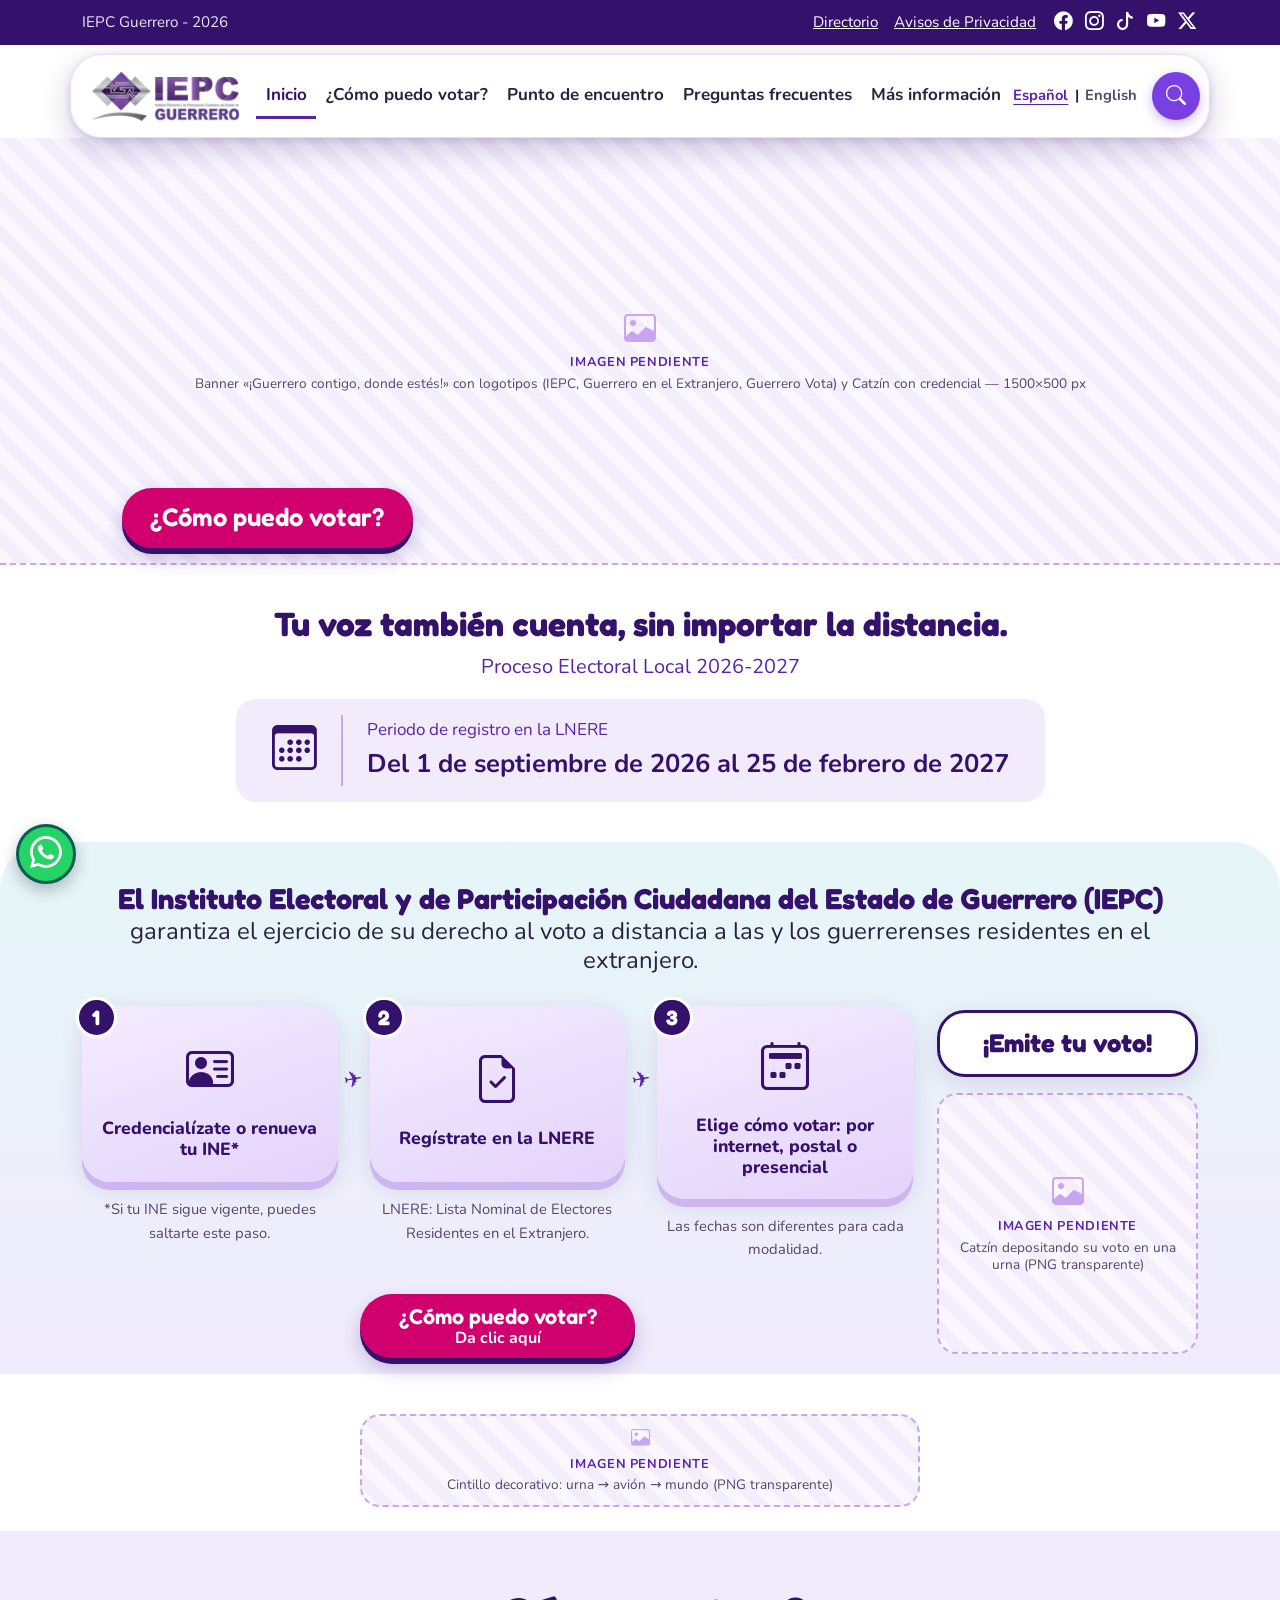
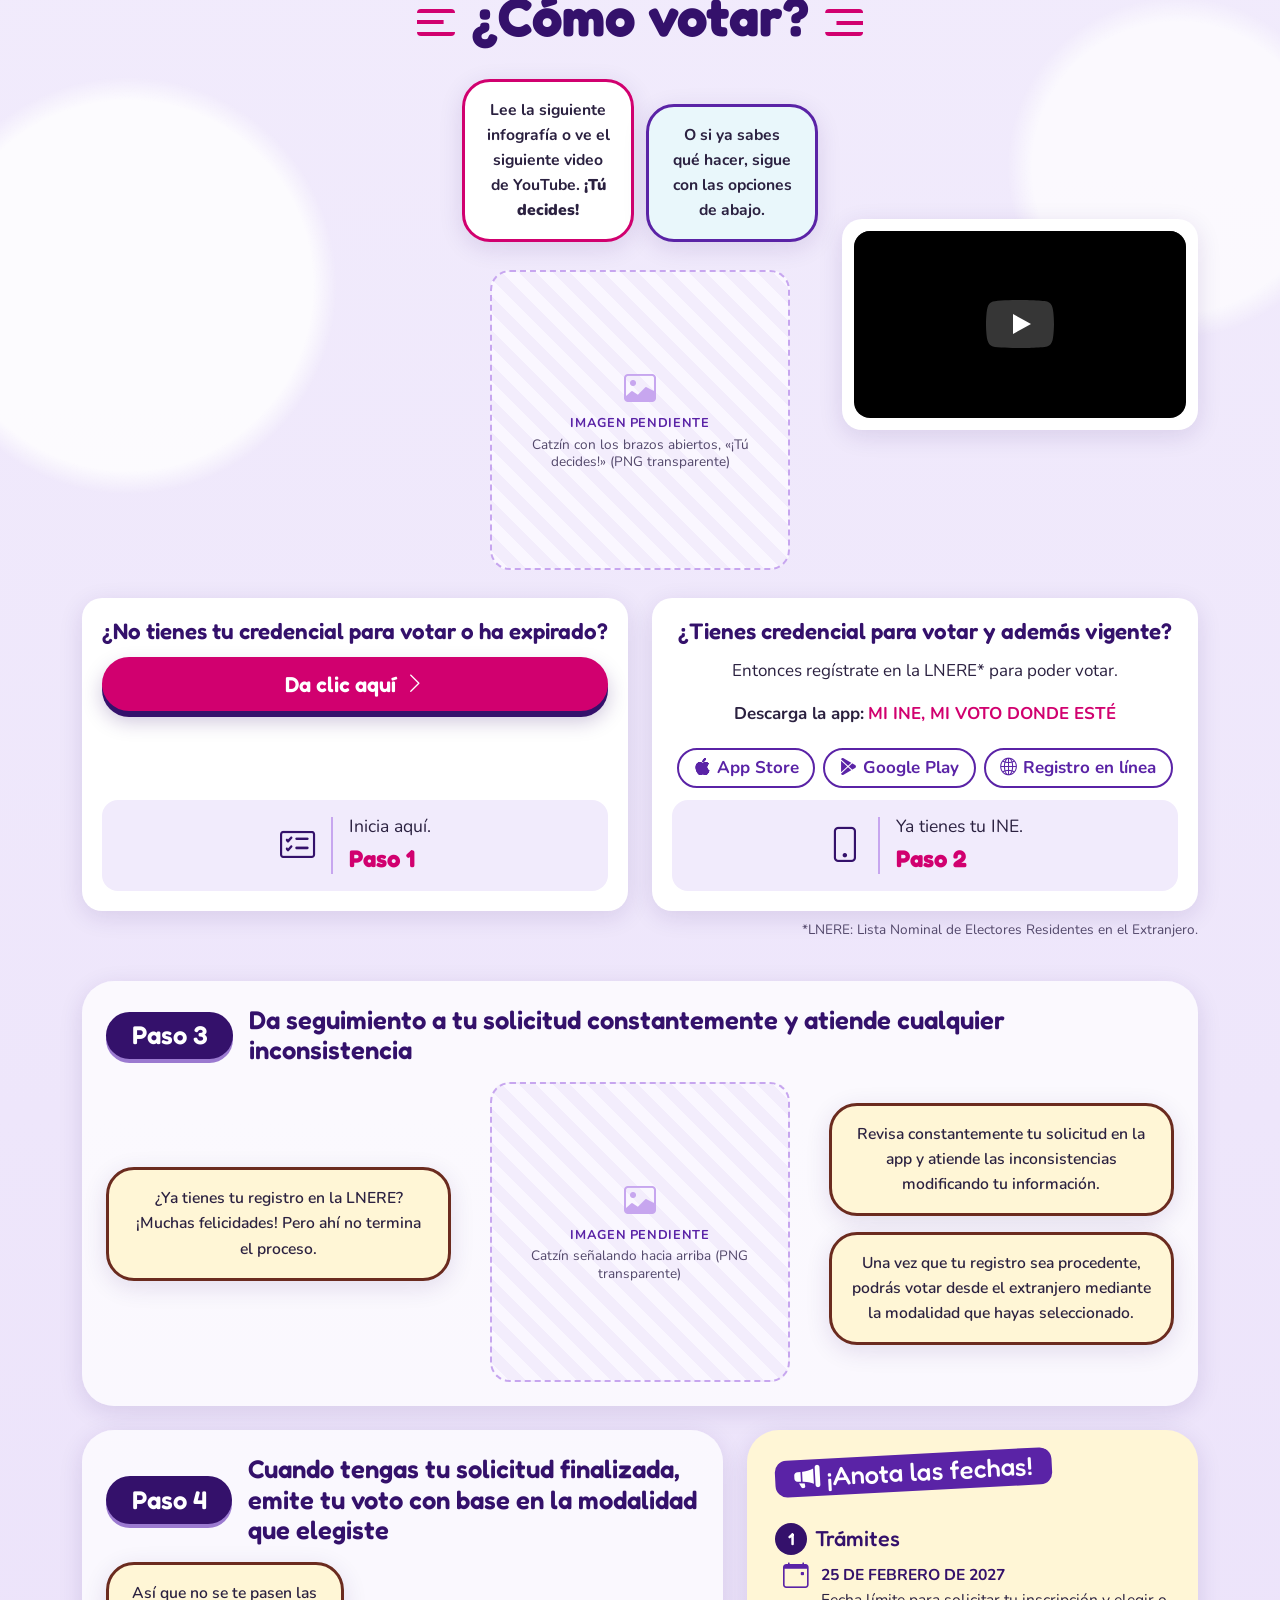
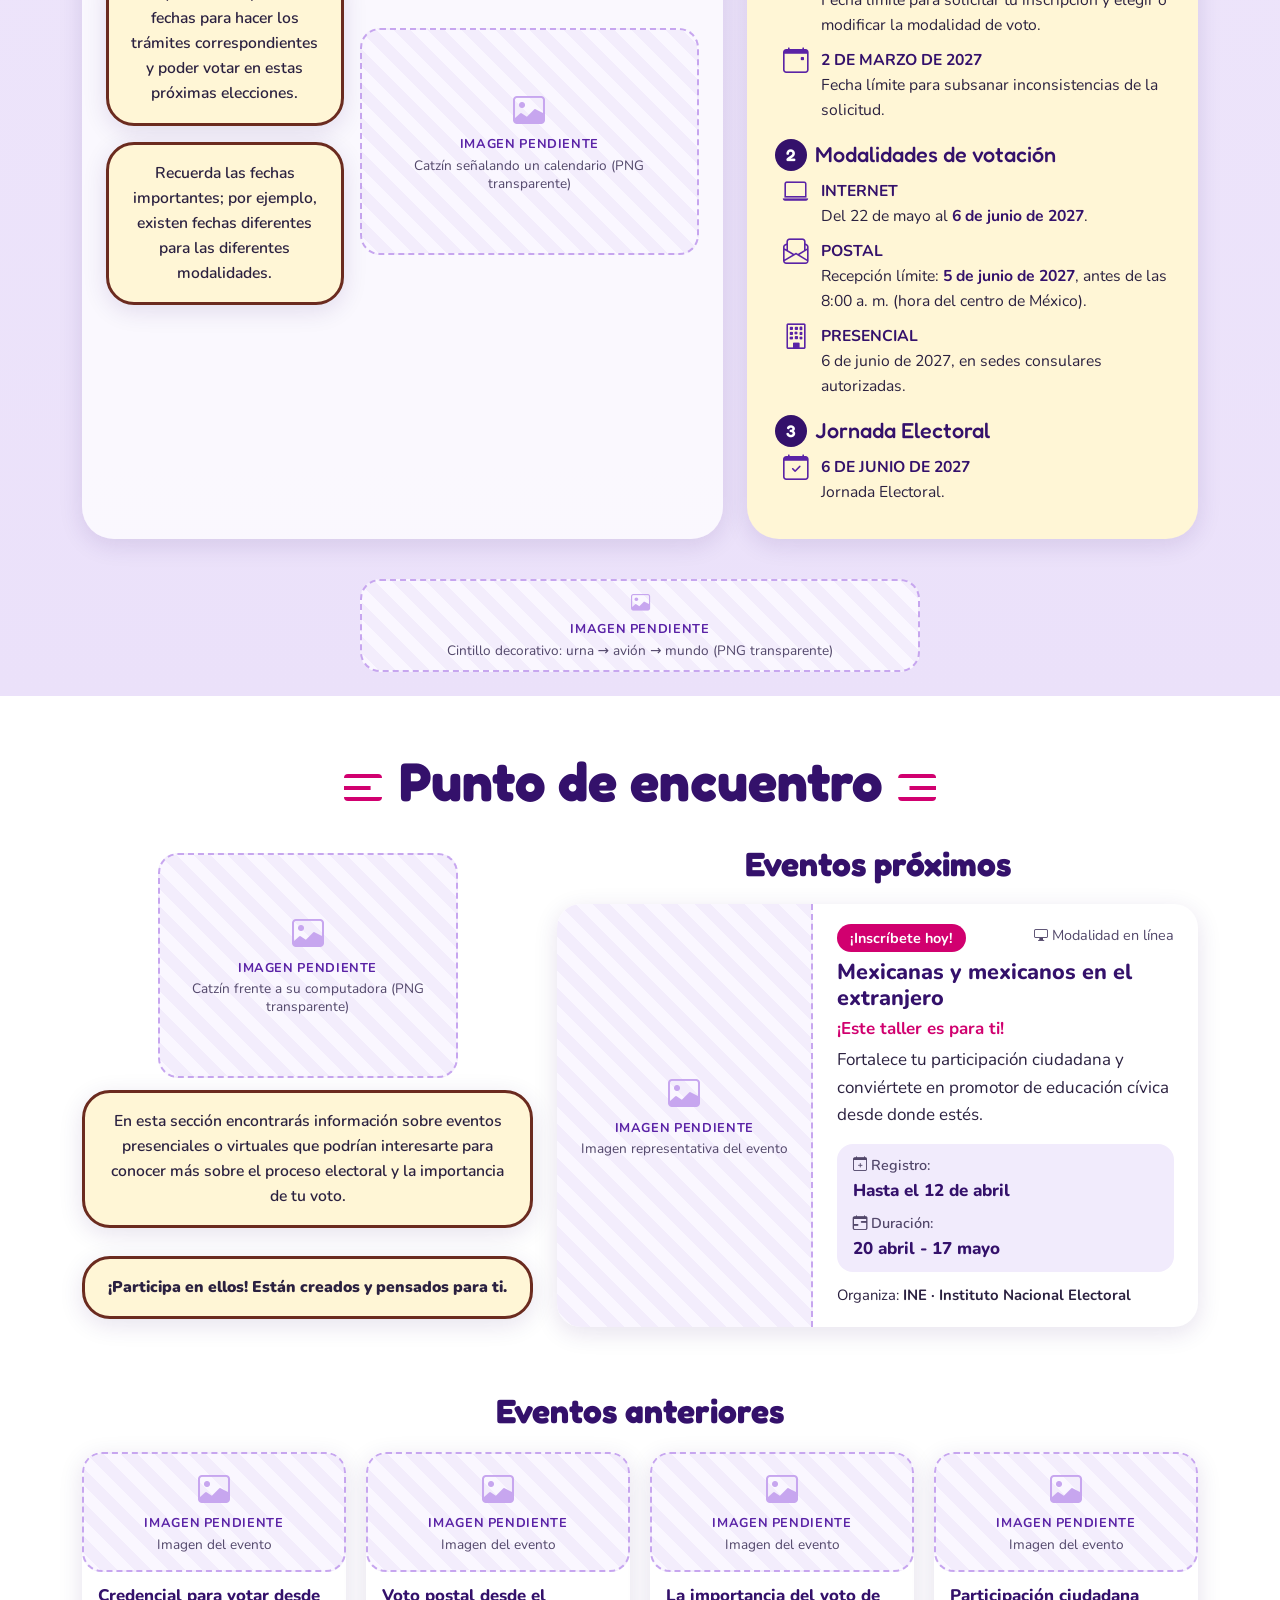
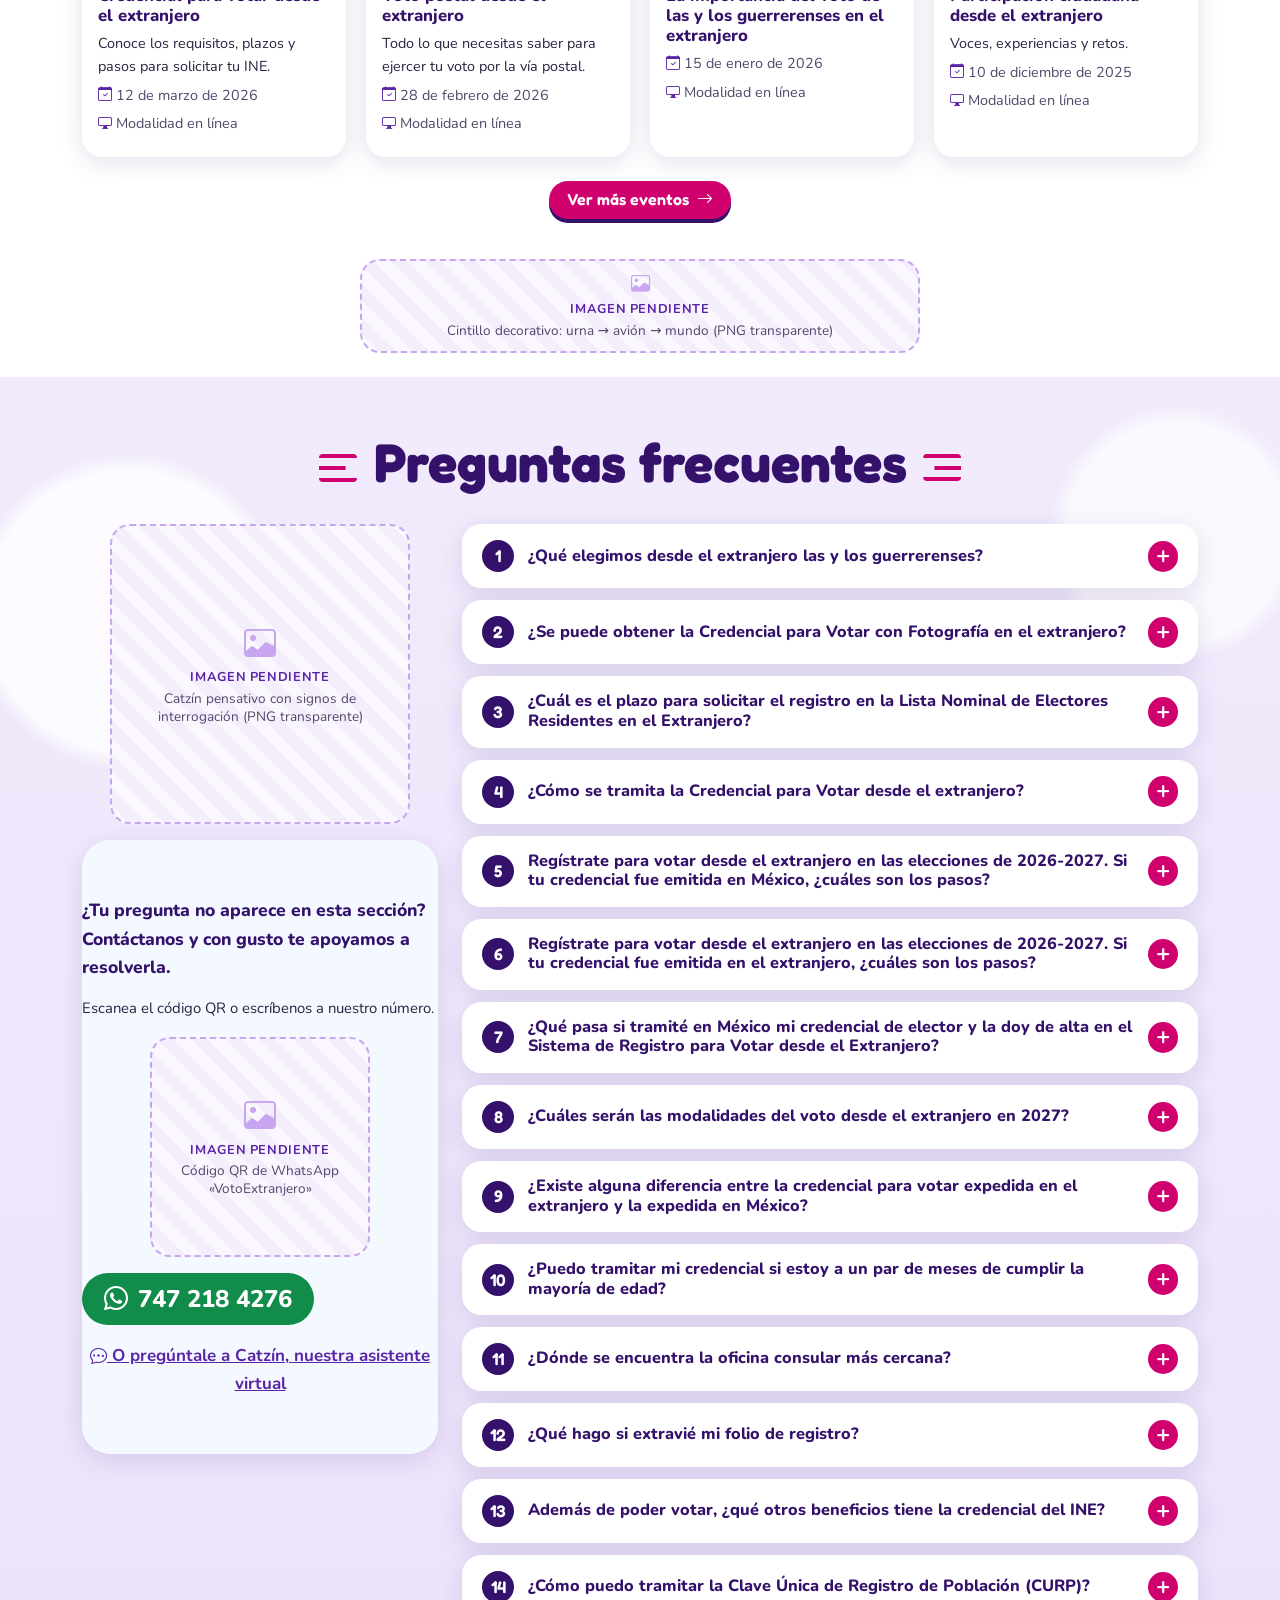
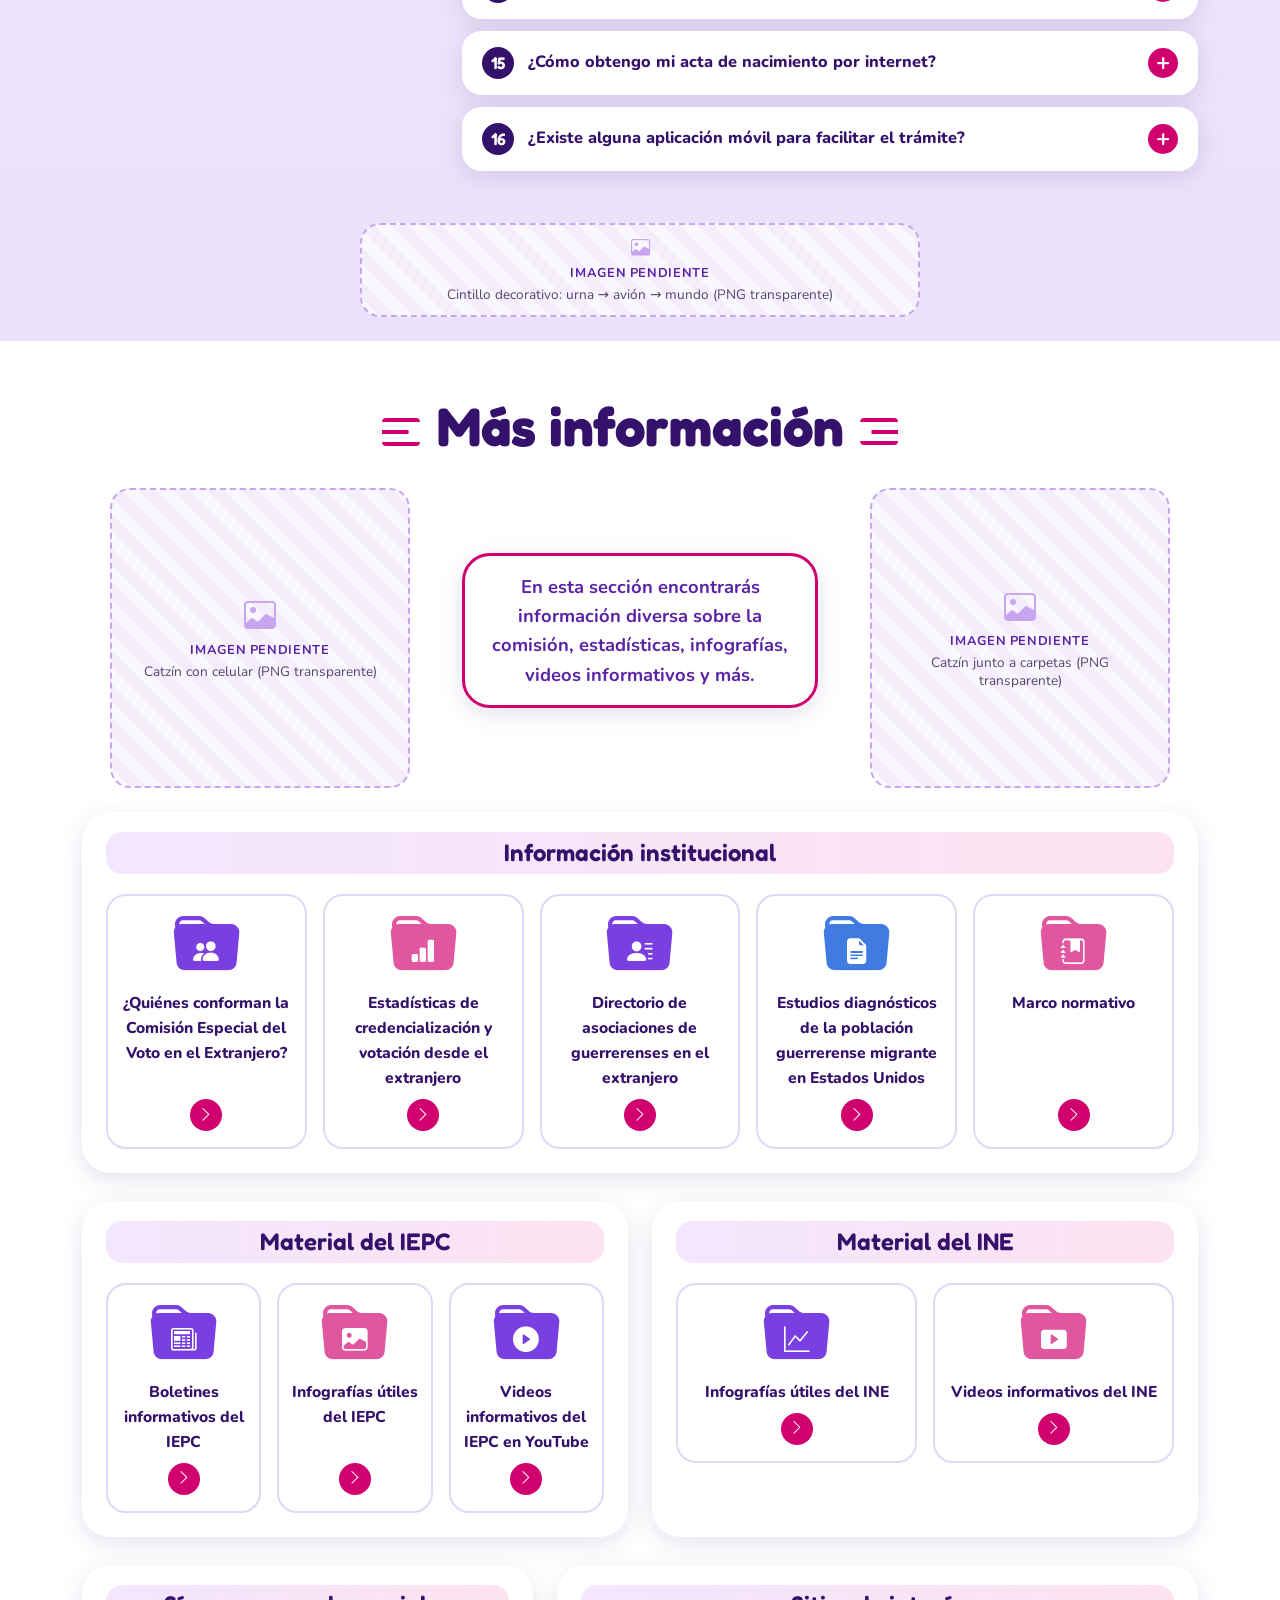
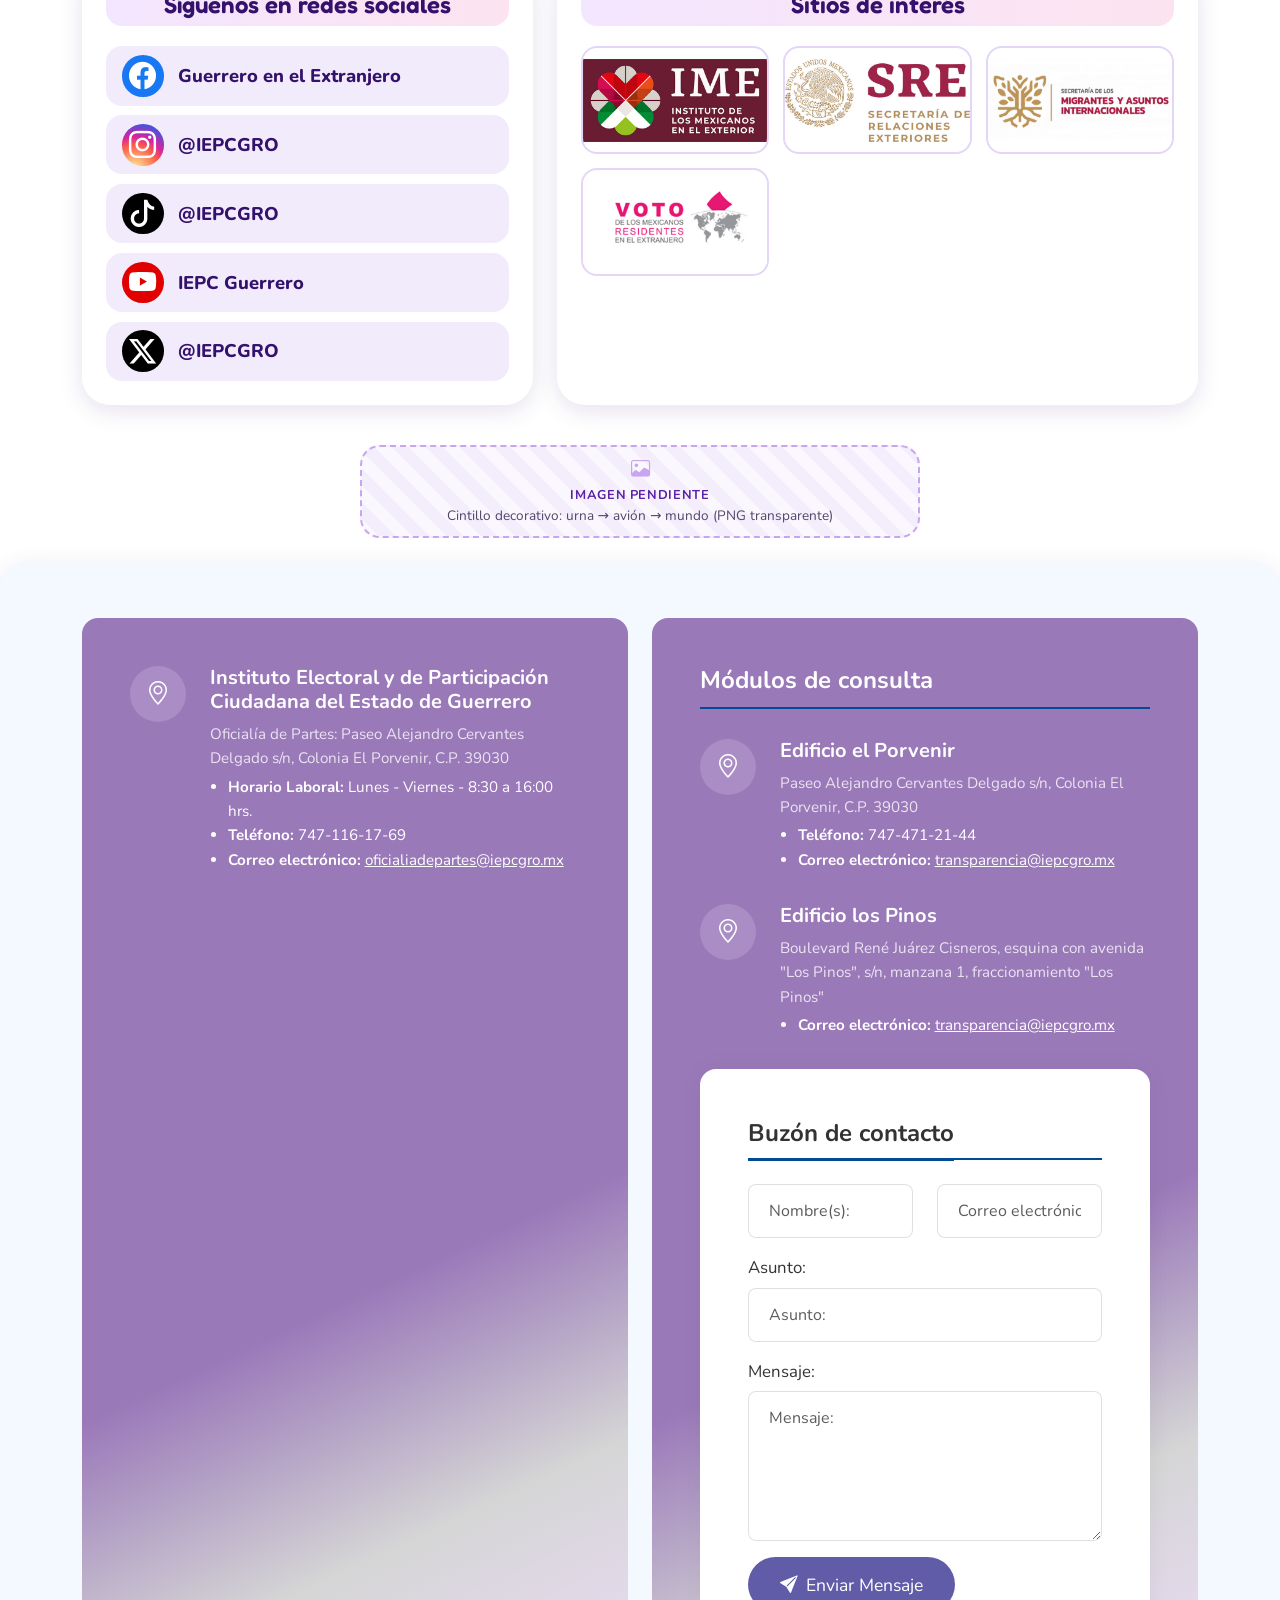
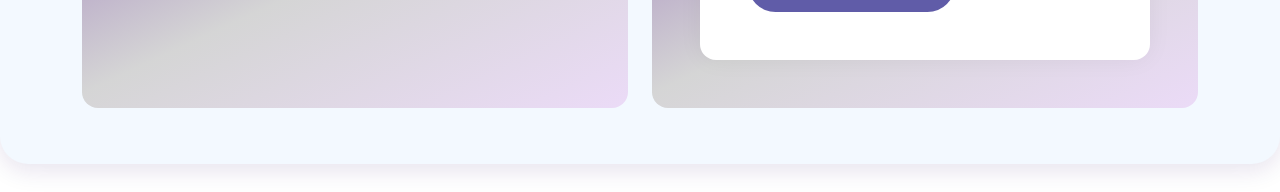
==== commit ad672613: "Barra institucional en la parte superior La barra con año, Directorio, Avisos de Privacidad y redes " ====
--- a/guerreroenelextranjero/index.html
+++ b/guerreroenelextranjero/index.html
@@ -24,7 +24,7 @@
     <link href="/vendor/bootstrap/css/bootstrap.min.css" rel="stylesheet">
     <link href="/css/lite-yt-embed.css" rel="stylesheet">
     <link href="/vendor/aos/aos.css" rel="stylesheet">
-    <link href="/css/gvota-v2.css?v=1794512694" rel="stylesheet">
+    <link href="/css/gvota-v2.css?v=1794596272" rel="stylesheet">
 
     <!-- Google tag (gtag.js) -->
     <script async src="https://www.googletagmanager.com/gtag/js?id=G-GBTJ8NQR65"></script>
@@ -38,6 +38,39 @@
 <body data-bs-spy="scroll" data-bs-target="#gv-menu" data-bs-root-margin="0px 0px -55%"      data-nueva-ventana="&#x28;se&#x20;abre&#x20;en&#x20;una&#x20;nueva&#x20;ventana&#x29;">
 
 <a class="gv-skip" href="#contenido">Saltar al contenido</a>
+
+<!-- ===================== BARRA SUPERIOR (igual al pie del portal del IEPC) ===================== -->
+<div class="gv-barra-superior">
+    <div class="container-xl d-flex flex-column flex-md-row align-items-center justify-content-between gap-1 gap-md-2">
+        <p class="mb-0">IEPC Guerrero - 2026</p>
+        <div class="d-flex flex-wrap align-items-center justify-content-center gap-3">
+            <a href="https://www.iepcgro.mx/principal/sitio/directorio" target="_blank" rel="noopener noreferrer">Directorio</a>
+            <a href="https://www.iepcgro.mx/principal/transparencia/avisos_privacidad" target="_blank" rel="noopener noreferrer">Avisos de Privacidad</a>
+            <ul class="gv-redes gv-redes-barra mb-0" aria-label="Redes sociales">
+                                    <li><a href="https&#x3A;&#x2F;&#x2F;www.facebook.com&#x2F;iepcgro" target="_blank" rel="noopener noreferrer" title="Guerrero&#x20;en&#x20;el&#x20;Extranjero">
+                        <i class="bi bi-facebook" aria-hidden="true"></i>
+                        <span class="visually-hidden">Facebook: Guerrero en el Extranjero (se abre en una nueva ventana)</span>
+                    </a></li>
+                                    <li><a href="https&#x3A;&#x2F;&#x2F;www.instagram.com&#x2F;iepcguerrero&#x2F;" target="_blank" rel="noopener noreferrer" title="&#x40;IEPCGRO">
+                        <i class="bi bi-instagram" aria-hidden="true"></i>
+                        <span class="visually-hidden">Instagram: @IEPCGRO (se abre en una nueva ventana)</span>
+                    </a></li>
+                                    <li><a href="https&#x3A;&#x2F;&#x2F;www.tiktok.com&#x2F;&#x40;iepcgro" target="_blank" rel="noopener noreferrer" title="&#x40;IEPCGRO">
+                        <i class="bi bi-tiktok" aria-hidden="true"></i>
+                        <span class="visually-hidden">Tiktok: @IEPCGRO (se abre en una nueva ventana)</span>
+                    </a></li>
+                                    <li><a href="https&#x3A;&#x2F;&#x2F;www.youtube.com&#x2F;user&#x2F;IEEGUERRERO" target="_blank" rel="noopener noreferrer" title="IEPC&#x20;Guerrero">
+                        <i class="bi bi-youtube" aria-hidden="true"></i>
+                        <span class="visually-hidden">Youtube: IEPC Guerrero (se abre en una nueva ventana)</span>
+                    </a></li>
+                                    <li><a href="https&#x3A;&#x2F;&#x2F;twitter.com&#x2F;IEPCGRO" target="_blank" rel="noopener noreferrer" title="&#x40;IEPCGRO">
+                        <i class="bi bi-twitter-x" aria-hidden="true"></i>
+                        <span class="visually-hidden">X: @IEPCGRO (se abre en una nueva ventana)</span>
+                    </a></li>
+                            </ul>
+        </div>
+    </div>
+</div>
 
 <!-- ===================== ENCABEZADO (4.1 A) ===================== -->
 <header class="gv-header">
@@ -823,8 +856,8 @@
 </div>
     </main>
 
-<!-- ===================== CONTACTO (igual al portal del IEPC) ===================== -->
-<section class="gv-contacto" aria-labelledby="gv-contacto-titulo">
+<!-- ===================== PIE: CONTACTO (igual al portal del IEPC) ===================== -->
+<footer class="gv-contacto" aria-labelledby="gv-contacto-titulo">
     <h2 id="gv-contacto-titulo" class="visually-hidden">Instituto Electoral y de Participación Ciudadana del Estado de Guerrero</h2>
     <div class="container-xl">
         <div class="row g-4">
@@ -902,39 +935,6 @@
             </div>
         </div>
     </div>
-</section>
-
-<!-- ===================== PIE DE PÁGINA (igual al portal del IEPC) ===================== -->
-<footer class="gv-pie">
-    <div class="container-xl d-flex flex-column flex-md-row align-items-center justify-content-between gap-2">
-        <p class="mb-0">IEPC Guerrero - 2026</p>
-        <div class="d-flex flex-wrap align-items-center justify-content-center gap-3">
-            <a href="https://www.iepcgro.mx/principal/sitio/directorio" target="_blank" rel="noopener noreferrer">Directorio</a>
-            <a href="https://www.iepcgro.mx/principal/transparencia/avisos_privacidad" target="_blank" rel="noopener noreferrer">Avisos de Privacidad</a>
-            <ul class="gv-redes gv-redes-pie mb-0" aria-label="Redes sociales">
-                                    <li><a href="https&#x3A;&#x2F;&#x2F;www.facebook.com&#x2F;iepcgro" target="_blank" rel="noopener noreferrer" title="Guerrero&#x20;en&#x20;el&#x20;Extranjero">
-                        <i class="bi bi-facebook" aria-hidden="true"></i>
-                        <span class="visually-hidden">Facebook: Guerrero en el Extranjero (se abre en una nueva ventana)</span>
-                    </a></li>
-                                    <li><a href="https&#x3A;&#x2F;&#x2F;www.instagram.com&#x2F;iepcguerrero&#x2F;" target="_blank" rel="noopener noreferrer" title="&#x40;IEPCGRO">
-                        <i class="bi bi-instagram" aria-hidden="true"></i>
-                        <span class="visually-hidden">Instagram: @IEPCGRO (se abre en una nueva ventana)</span>
-                    </a></li>
-                                    <li><a href="https&#x3A;&#x2F;&#x2F;www.tiktok.com&#x2F;&#x40;iepcgro" target="_blank" rel="noopener noreferrer" title="&#x40;IEPCGRO">
-                        <i class="bi bi-tiktok" aria-hidden="true"></i>
-                        <span class="visually-hidden">Tiktok: @IEPCGRO (se abre en una nueva ventana)</span>
-                    </a></li>
-                                    <li><a href="https&#x3A;&#x2F;&#x2F;www.youtube.com&#x2F;user&#x2F;IEEGUERRERO" target="_blank" rel="noopener noreferrer" title="IEPC&#x20;Guerrero">
-                        <i class="bi bi-youtube" aria-hidden="true"></i>
-                        <span class="visually-hidden">Youtube: IEPC Guerrero (se abre en una nueva ventana)</span>
-                    </a></li>
-                                    <li><a href="https&#x3A;&#x2F;&#x2F;twitter.com&#x2F;IEPCGRO" target="_blank" rel="noopener noreferrer" title="&#x40;IEPCGRO">
-                        <i class="bi bi-twitter-x" aria-hidden="true"></i>
-                        <span class="visually-hidden">X: @IEPCGRO (se abre en una nueva ventana)</span>
-                    </a></li>
-                            </ul>
-        </div>
-    </div>
 </footer>
 
 <a href="#contenido" class="gv-subir" aria-label="Volver&#x20;arriba"><i class="bi bi-arrow-up" aria-hidden="true"></i></a>
--- a/css/gvota-v2.css
+++ b/css/gvota-v2.css
@@ -560,11 +560,13 @@
 }
 .gv-contacto-enviar:hover { background: #286090; }
 
-/* ---------- Pie de página y «subir» ---------- */
-.gv-pie { background: var(--gv-morado-osc); color: #ece4fb; padding: 1.25rem 0; margin-top: 0; }
-.gv-pie a { color: #fff; }
-.gv-redes-pie { justify-content: center; }
-.gv-redes-pie a { color: #fff; font-size: 1.25rem; }
+/* ---------- Barra superior (igual al pie del portal del IEPC) y «subir» ---------- */
+.gv-barra-superior { background: var(--gv-morado-osc); color: #ece4fb; padding: .6rem 0; font-size: .95rem; }
+.gv-barra-superior a { color: #fff; }
+.gv-barra-superior a:hover { color: var(--gv-rosa-claro); }
+.gv-redes-barra { justify-content: center; }
+.gv-redes-barra a { color: #fff; font-size: 1.15rem; }
+.gv-redes-barra a:hover { color: var(--gv-rosa-claro); }
 .gv-subir {
     position: fixed; right: 1rem; bottom: 1rem; z-index: 1035; width: 46px; height: 46px; border-radius: 50%;
     background: var(--gv-morado); color: #fff; display: flex; align-items: center; justify-content: center; font-size: 1.3rem;
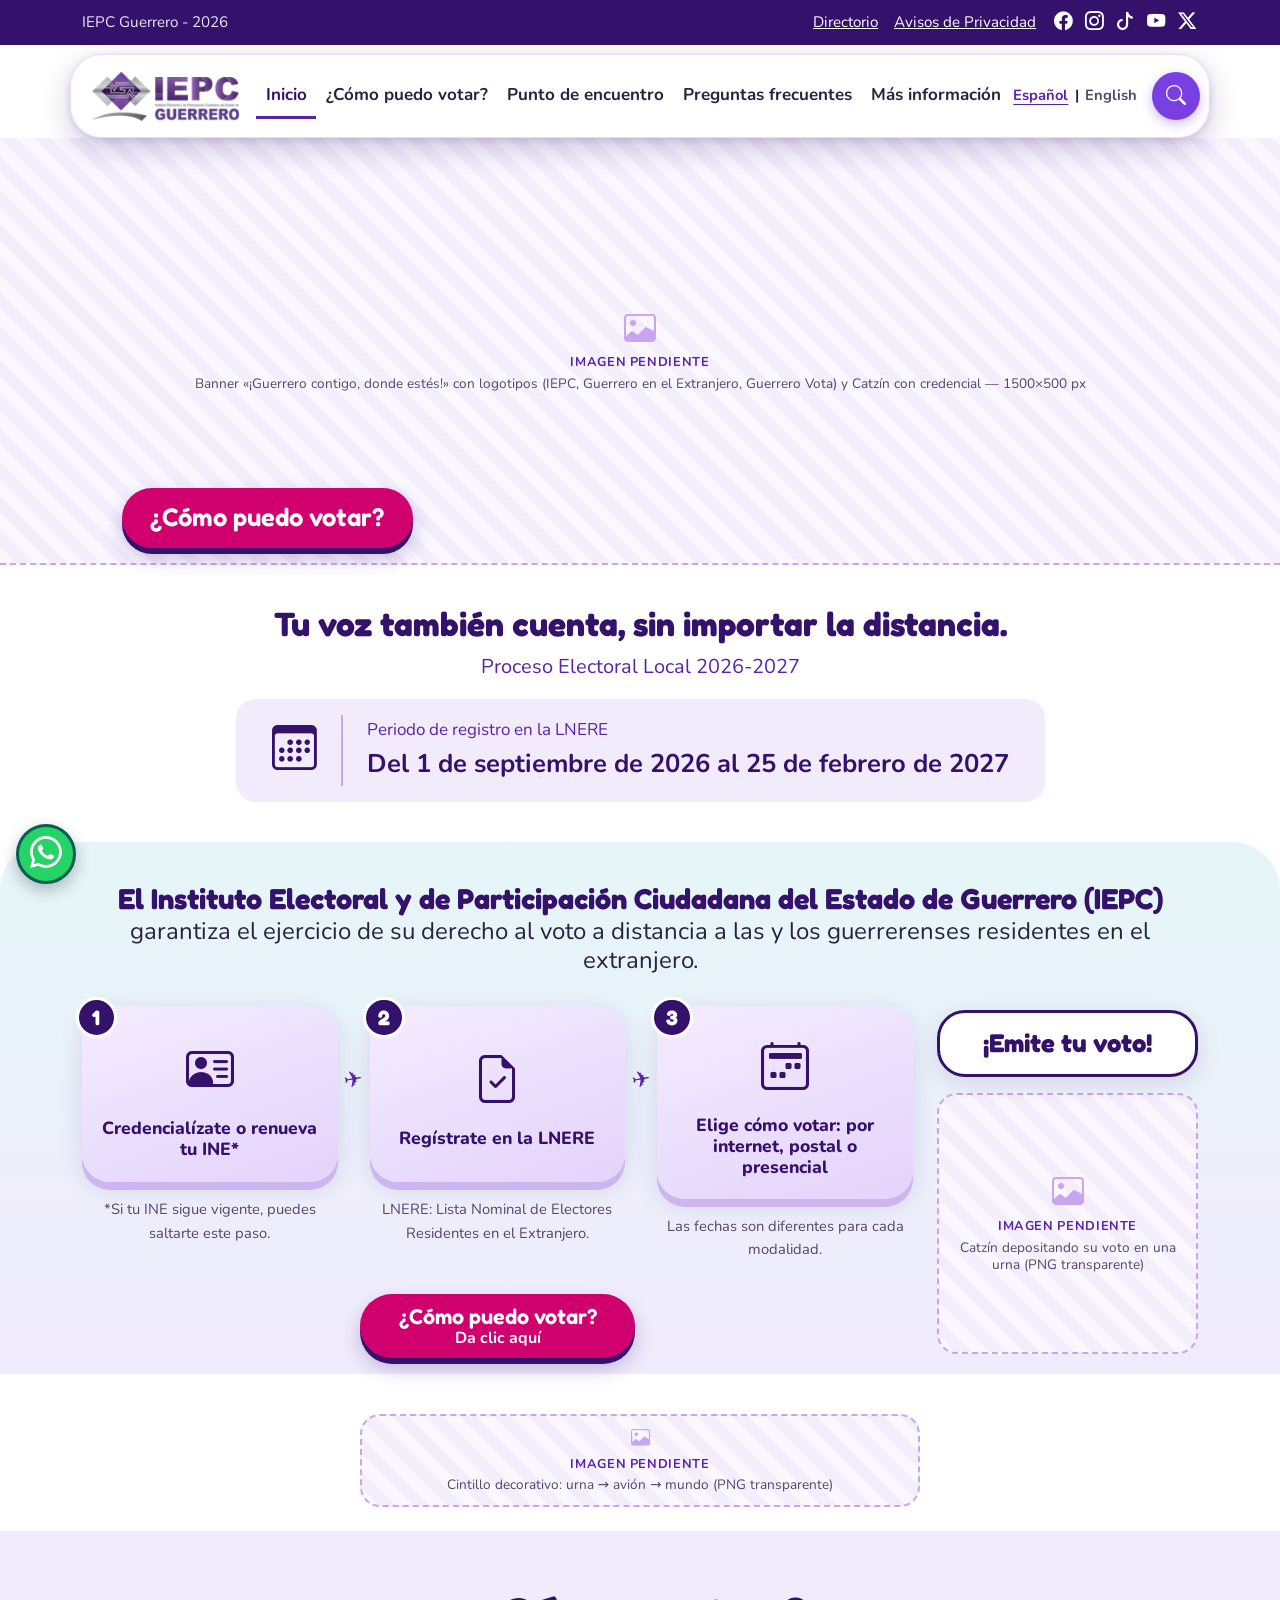
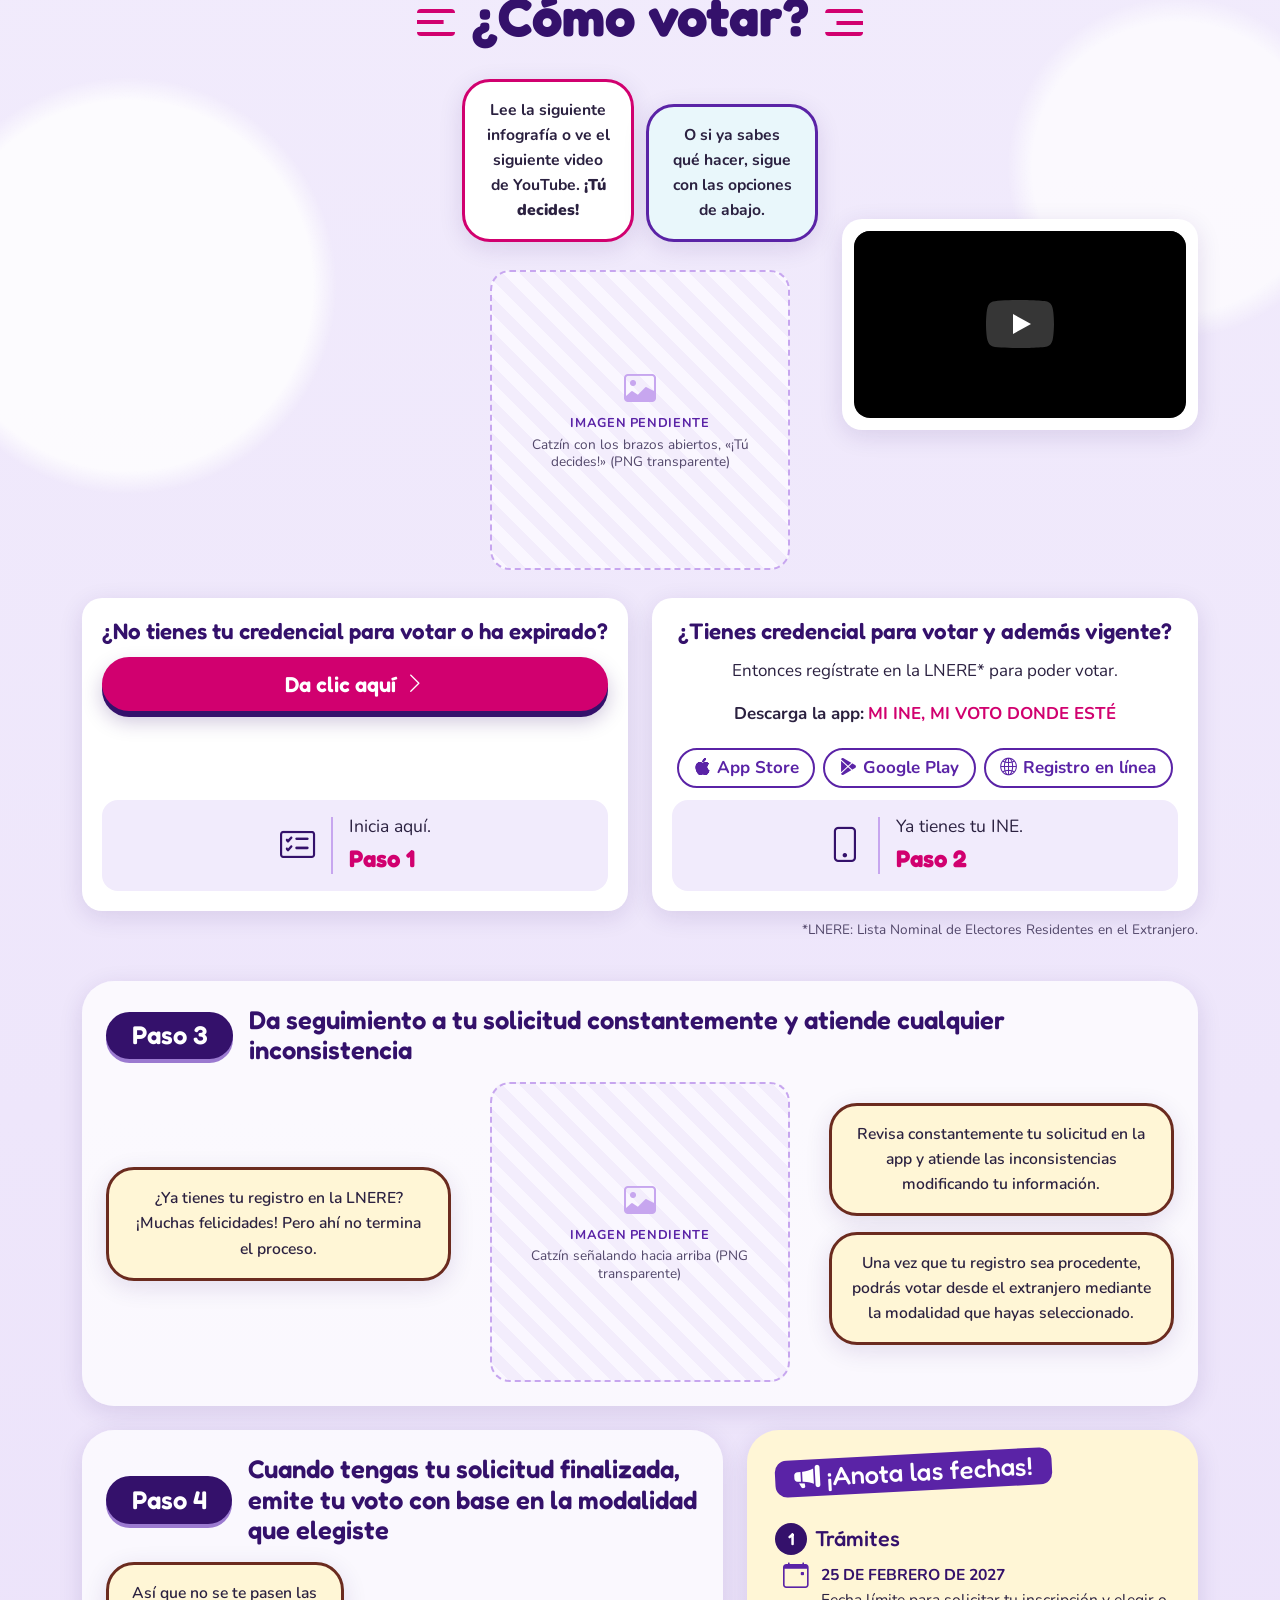
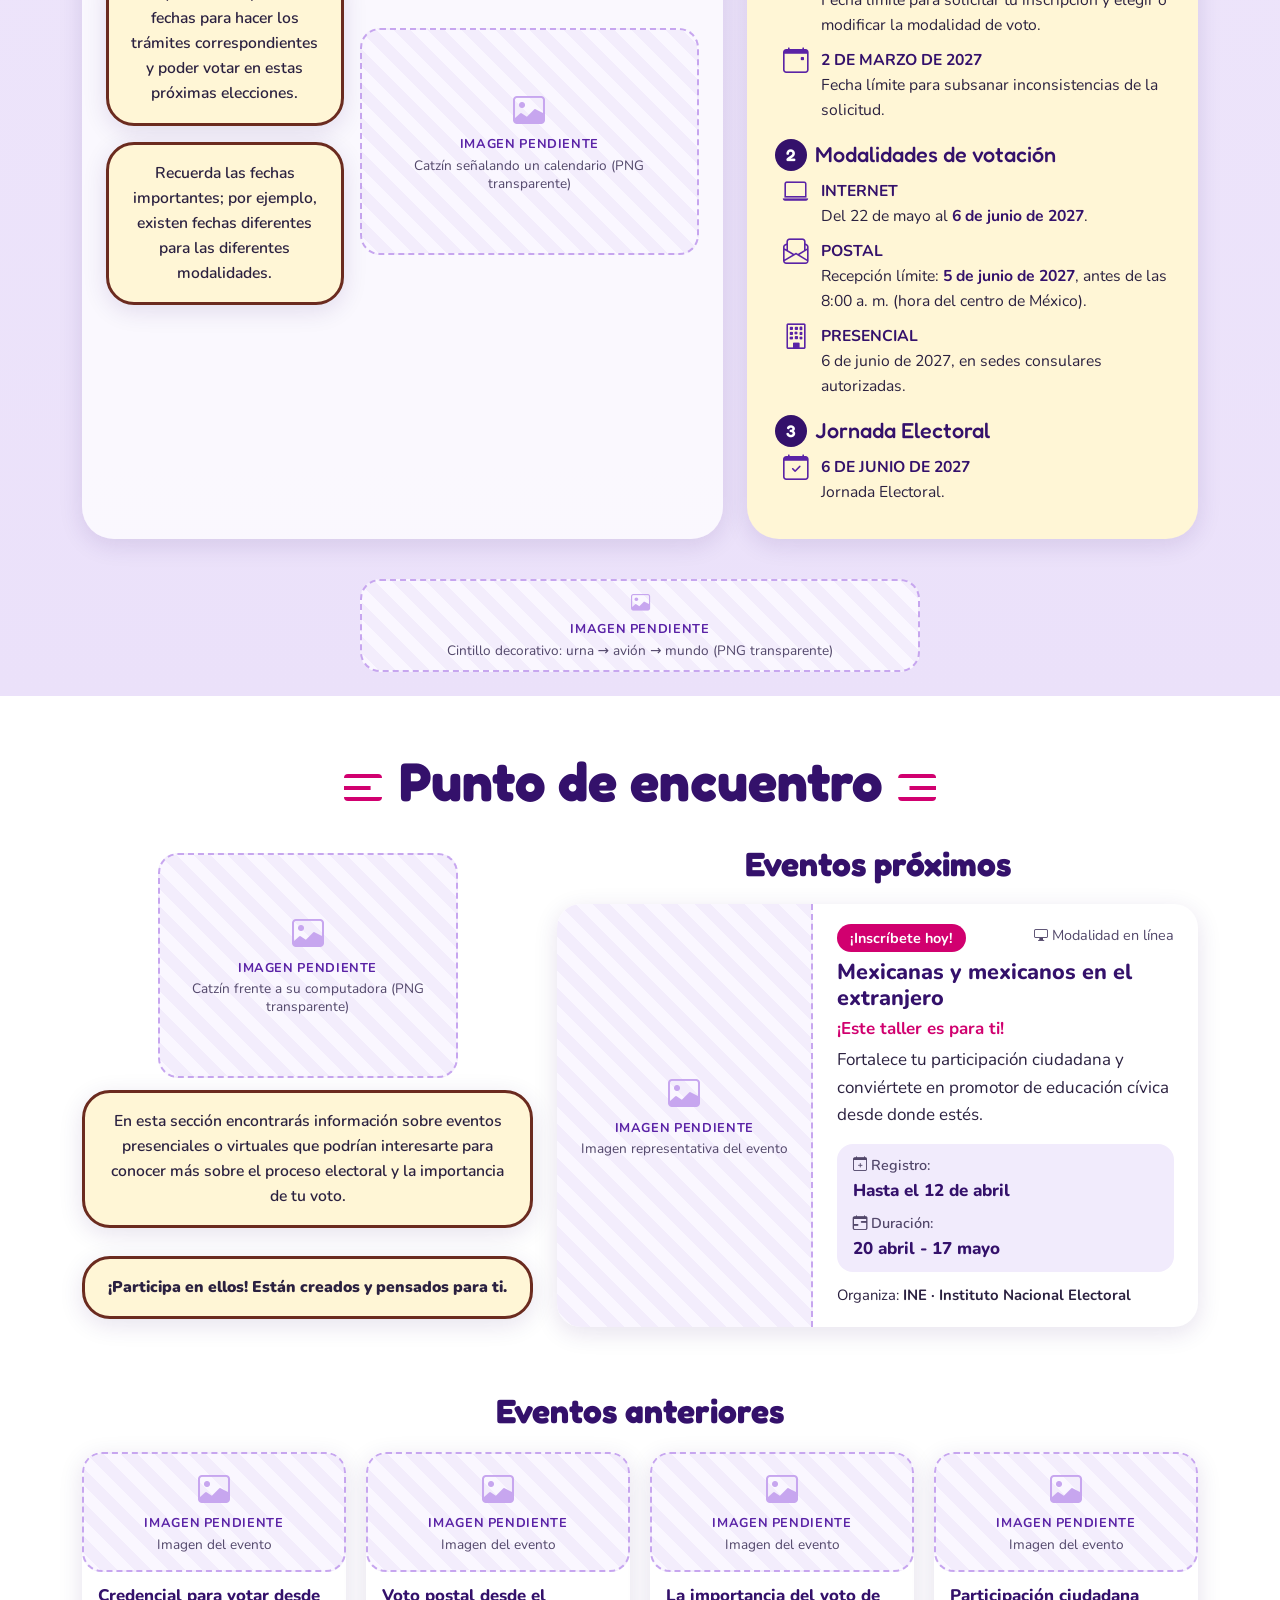
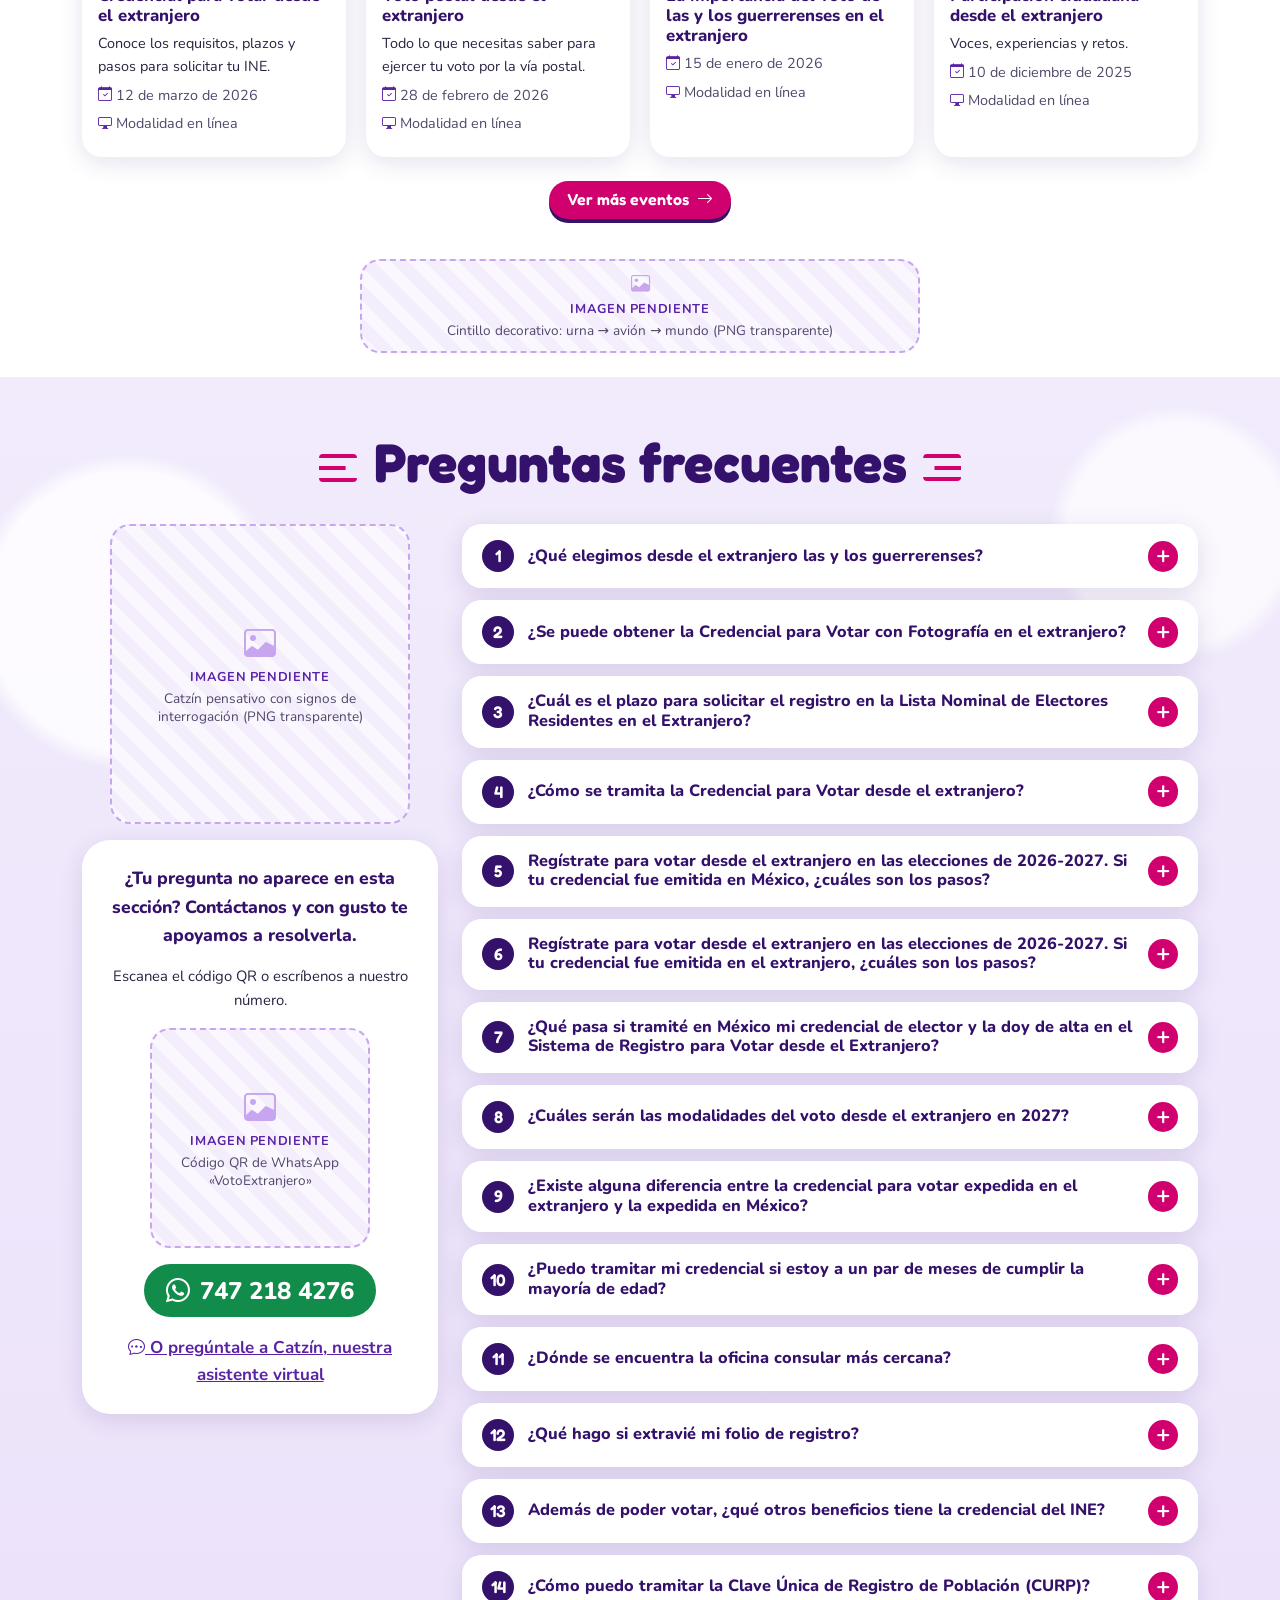
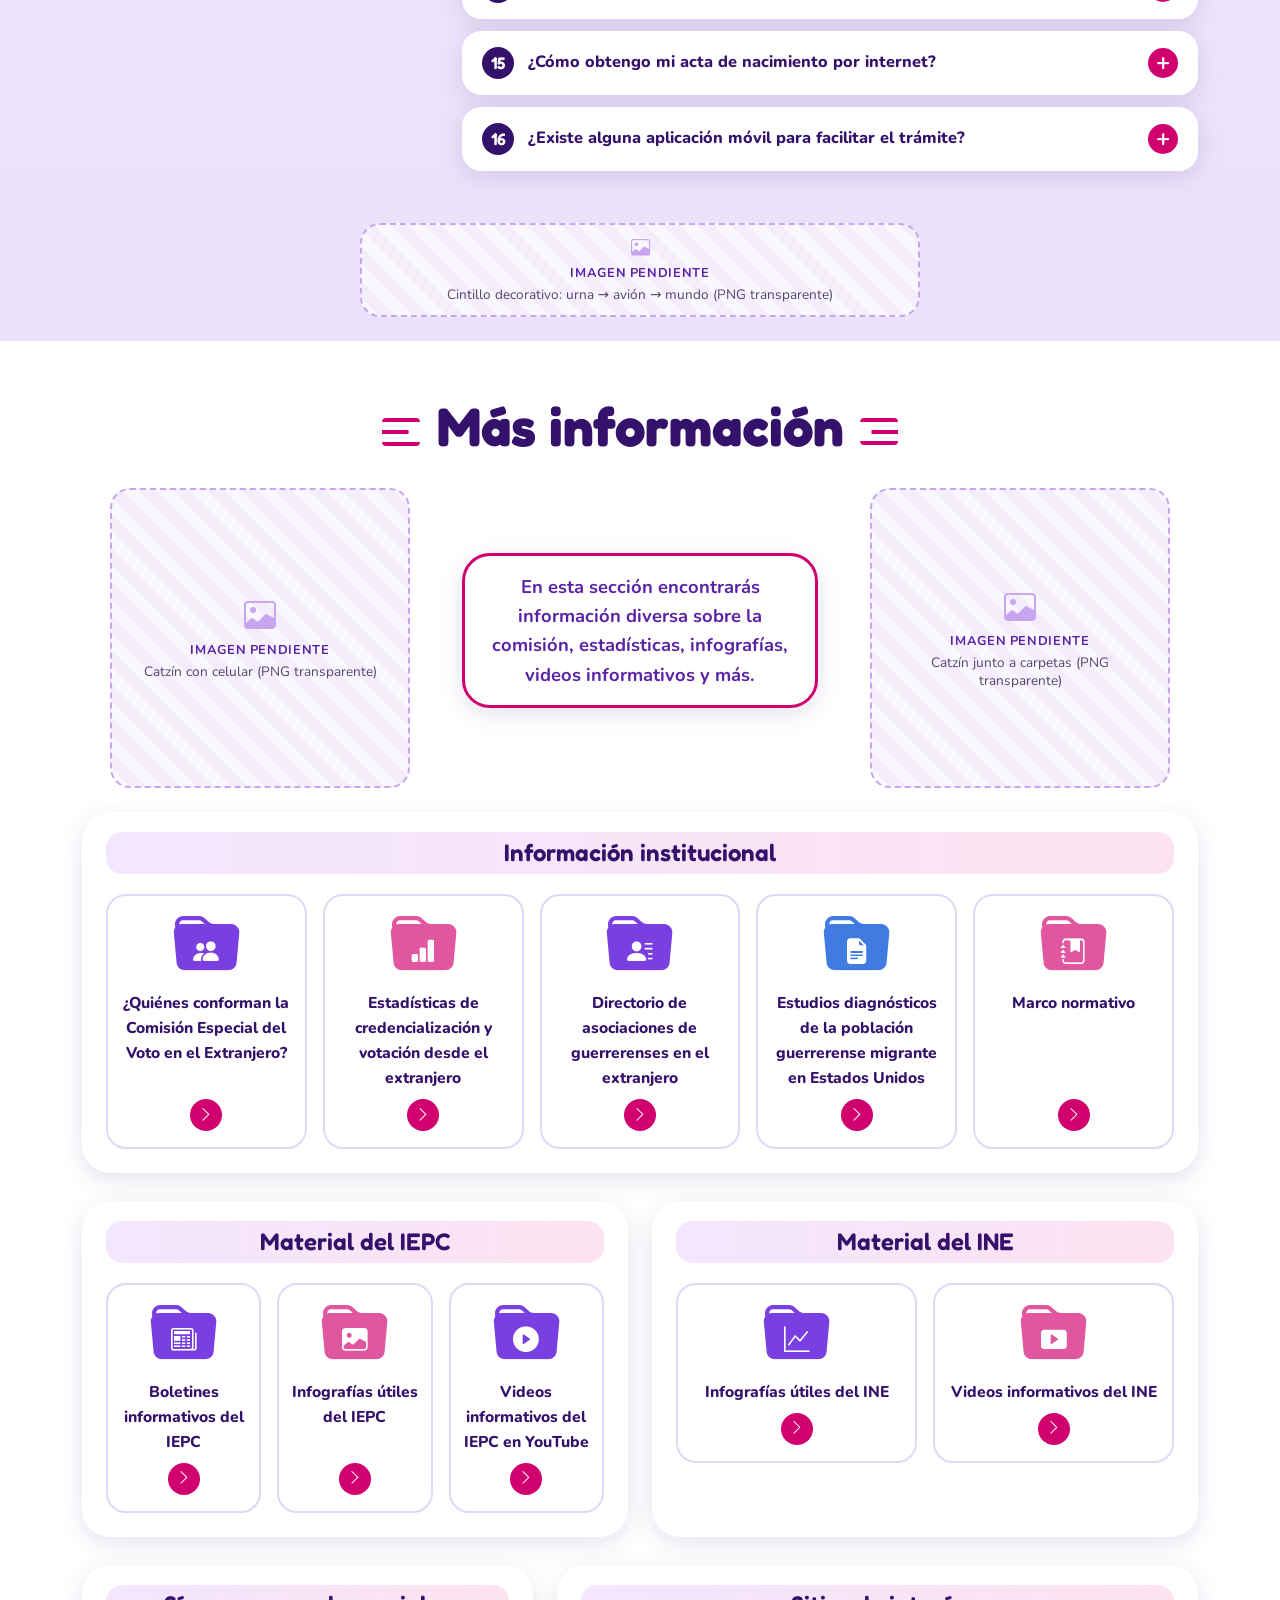
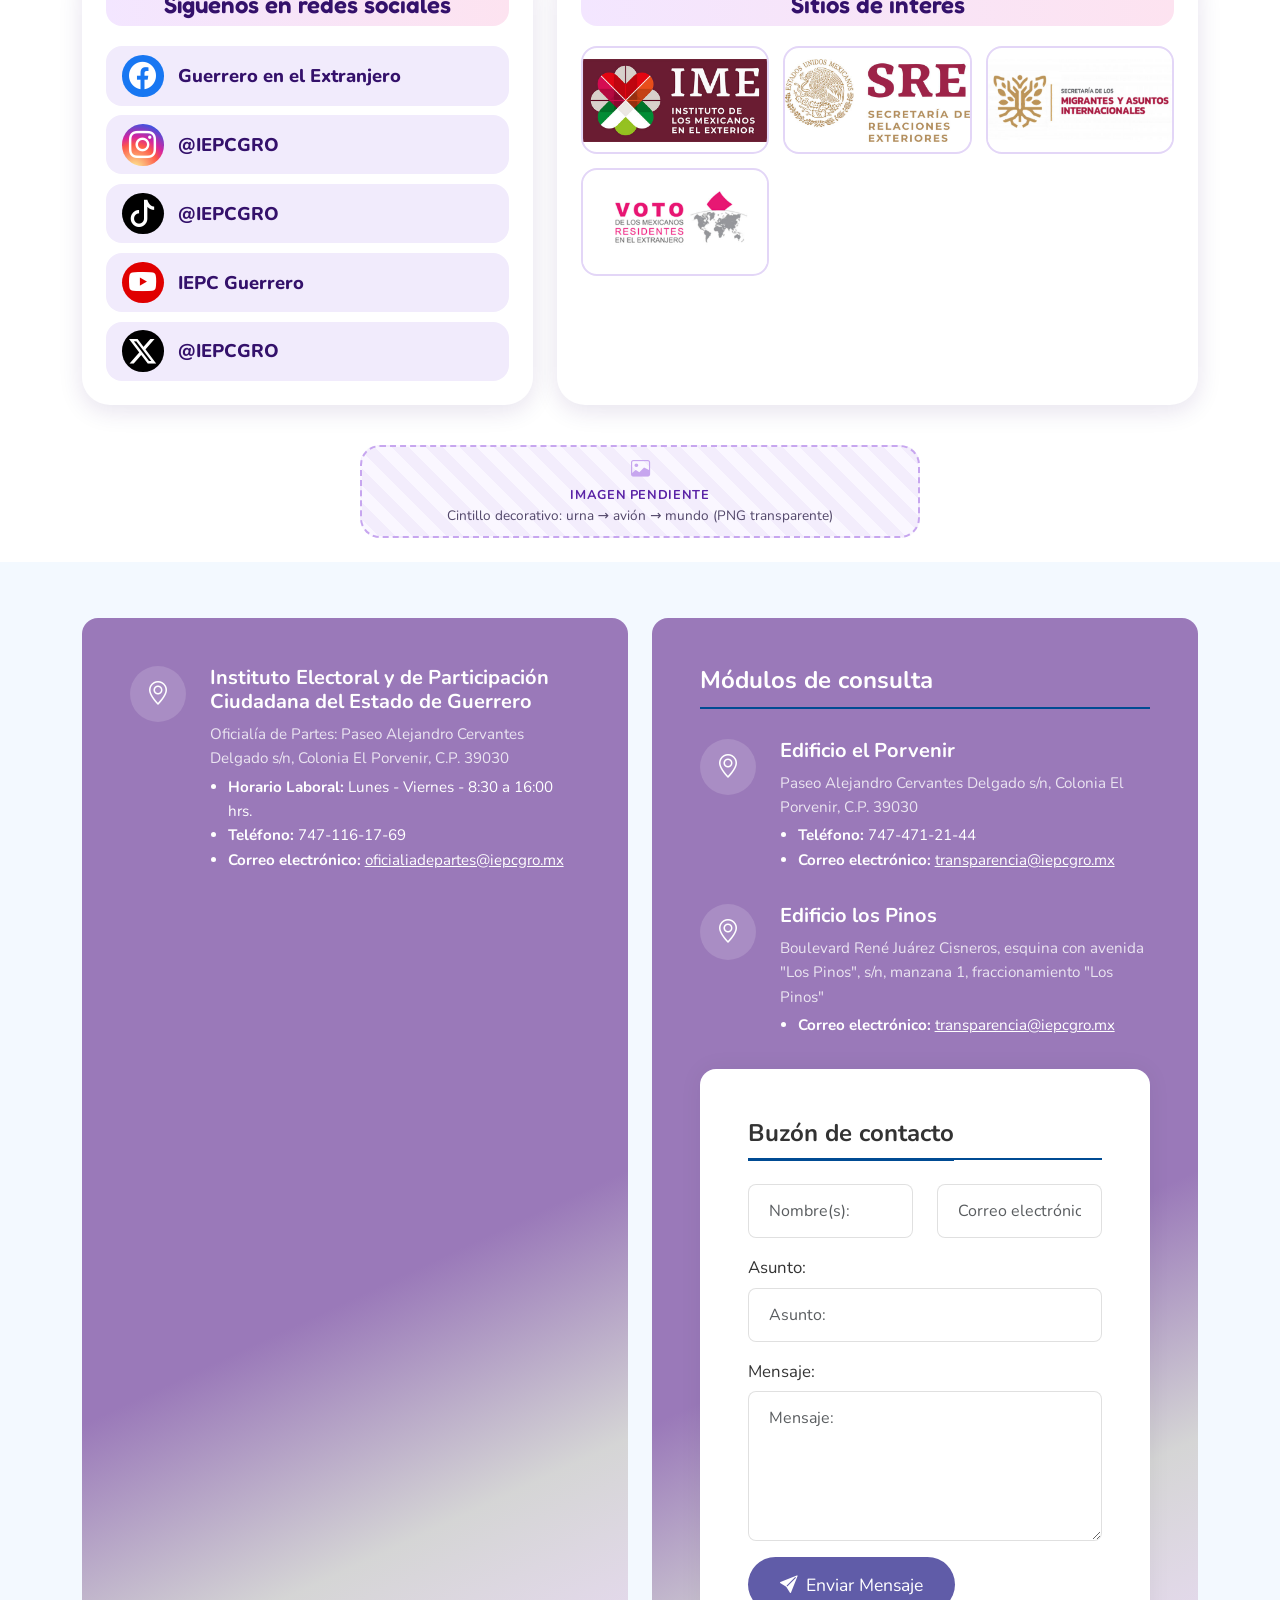
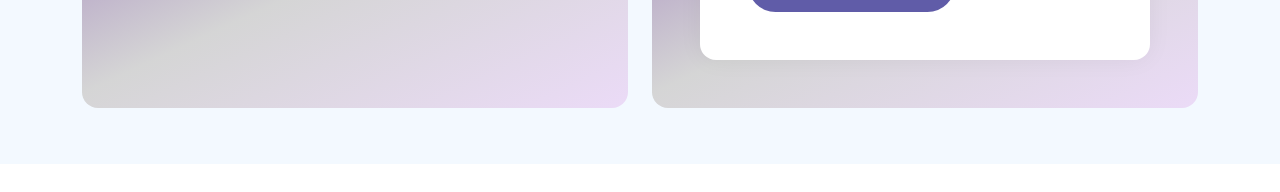
==== commit a9f1c8c1: "Corrige choque de la clase gv-contacto El pie de contacto usaba .gv-contacto, la misma clase del rec" ====
--- a/guerreroenelextranjero/index.html
+++ b/guerreroenelextranjero/index.html
@@ -24,7 +24,7 @@
     <link href="/vendor/bootstrap/css/bootstrap.min.css" rel="stylesheet">
     <link href="/css/lite-yt-embed.css" rel="stylesheet">
     <link href="/vendor/aos/aos.css" rel="stylesheet">
-    <link href="/css/gvota-v2.css?v=1794596272" rel="stylesheet">
+    <link href="/css/gvota-v2.css?v=1794596629" rel="stylesheet">
 
     <!-- Google tag (gtag.js) -->
     <script async src="https://www.googletagmanager.com/gtag/js?id=G-GBTJ8NQR65"></script>
@@ -857,7 +857,7 @@
     </main>
 
 <!-- ===================== PIE: CONTACTO (igual al portal del IEPC) ===================== -->
-<footer class="gv-contacto" aria-labelledby="gv-contacto-titulo">
+<footer class="gv-pie-contacto" aria-labelledby="gv-contacto-titulo">
     <h2 id="gv-contacto-titulo" class="visually-hidden">Instituto Electoral y de Participación Ciudadana del Estado de Guerrero</h2>
     <div class="container-xl">
         <div class="row g-4">
--- a/css/gvota-v2.css
+++ b/css/gvota-v2.css
@@ -527,7 +527,7 @@
 @media (max-width: 575.98px) { .gv-whatsapp-flotante { width: 54px; height: 54px; font-size: 1.7rem; } .gv-chat-ventana { bottom: 68px; } }
 
 /* ---------- Contacto (mismo diseño que el portal del IEPC) ---------- */
-.gv-contacto { background: #f3f9ff; padding: 3.5rem 0; text-align: left; }
+.gv-pie-contacto { background: #f3f9ff; padding: 3.5rem 0; }
 .gv-contacto-item > div:last-child { min-width: 0; overflow-wrap: anywhere; }
 .gv-contacto-caja {
     height: 100%; padding: 1.5rem; border-radius: 1rem; color: #fff;
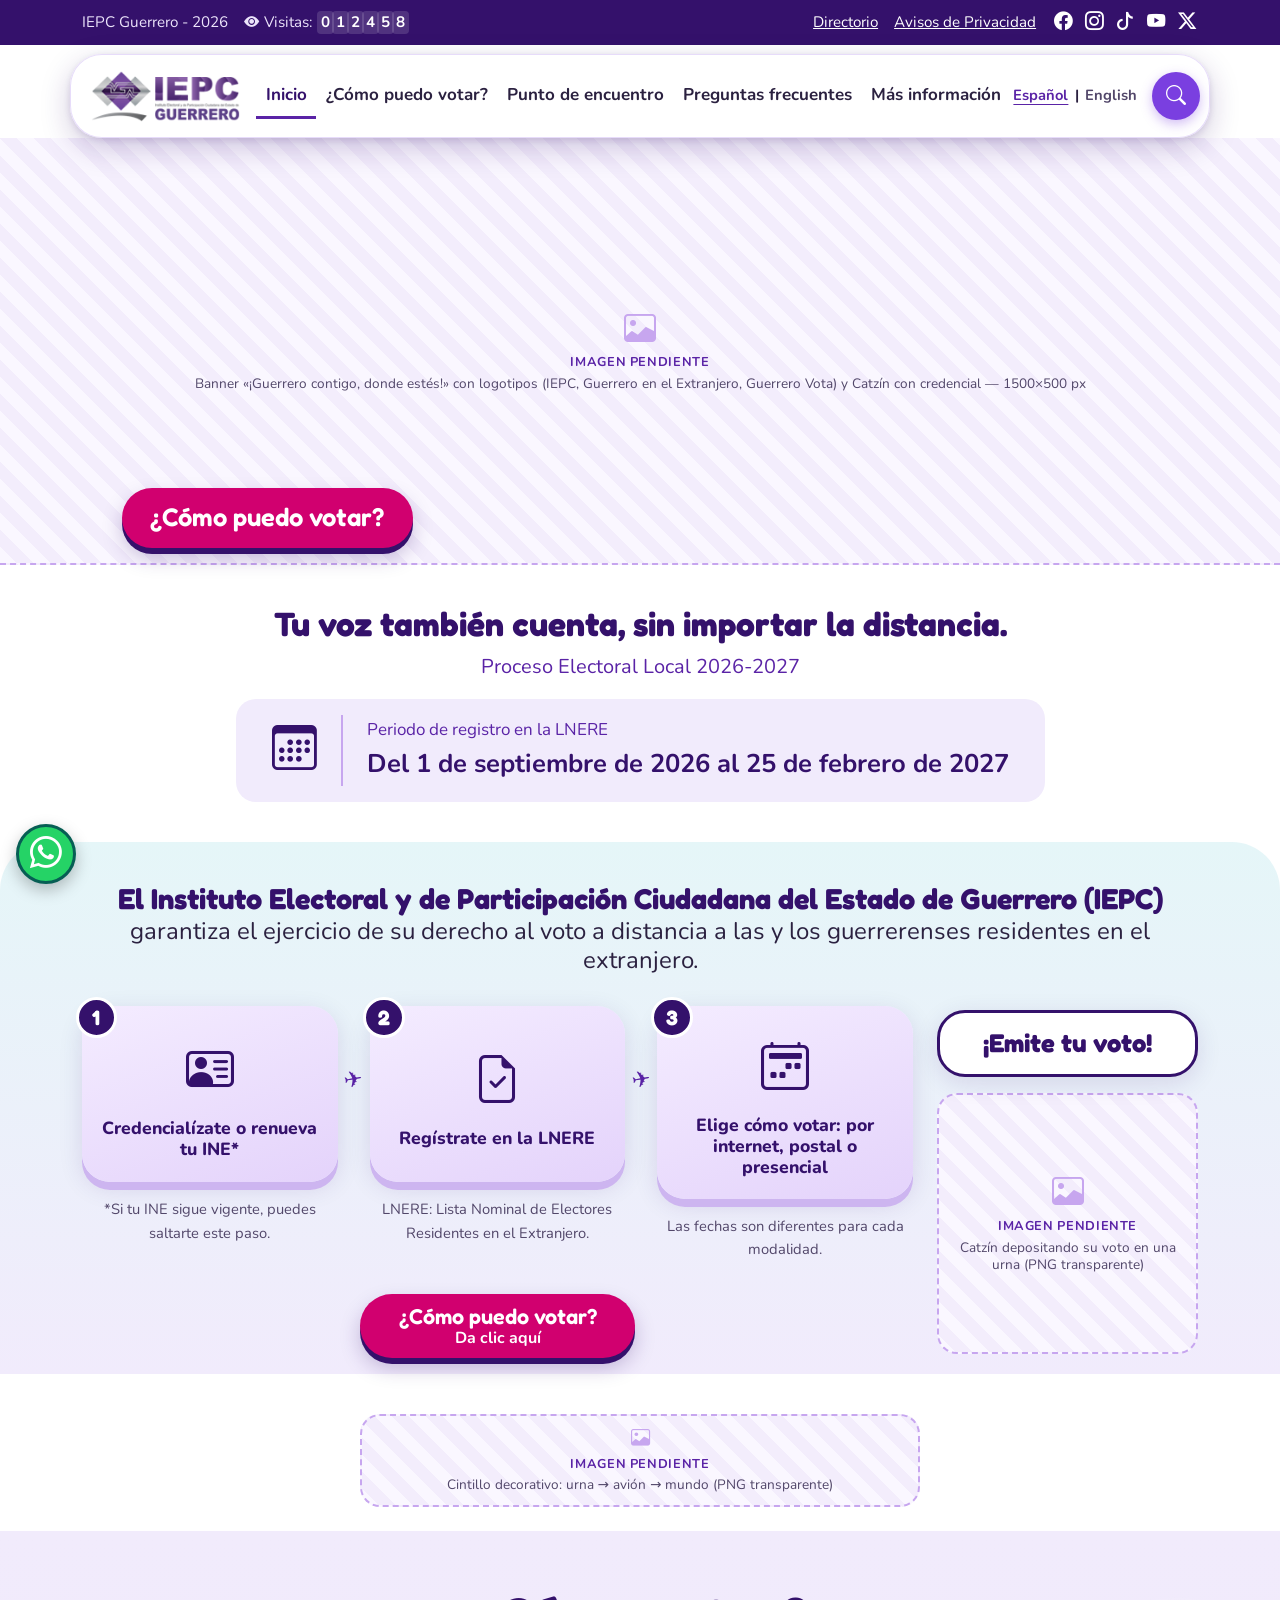
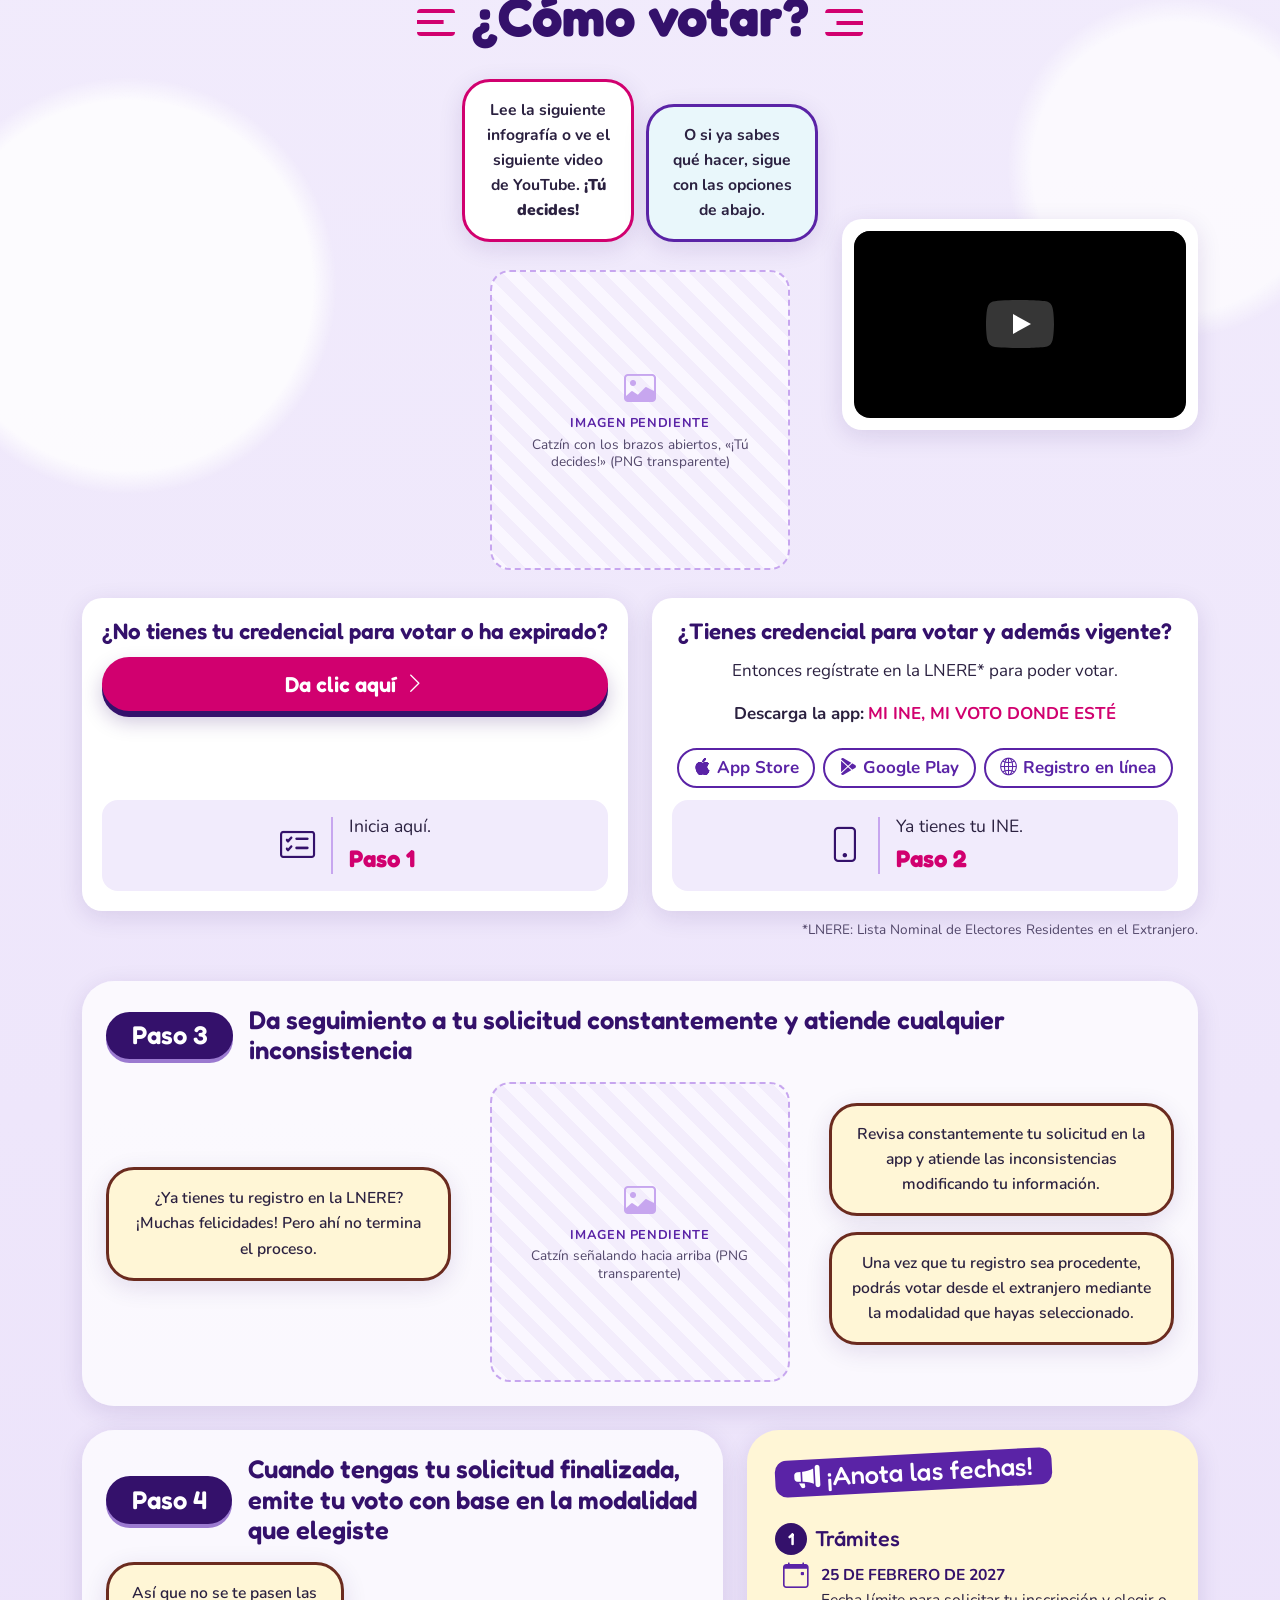
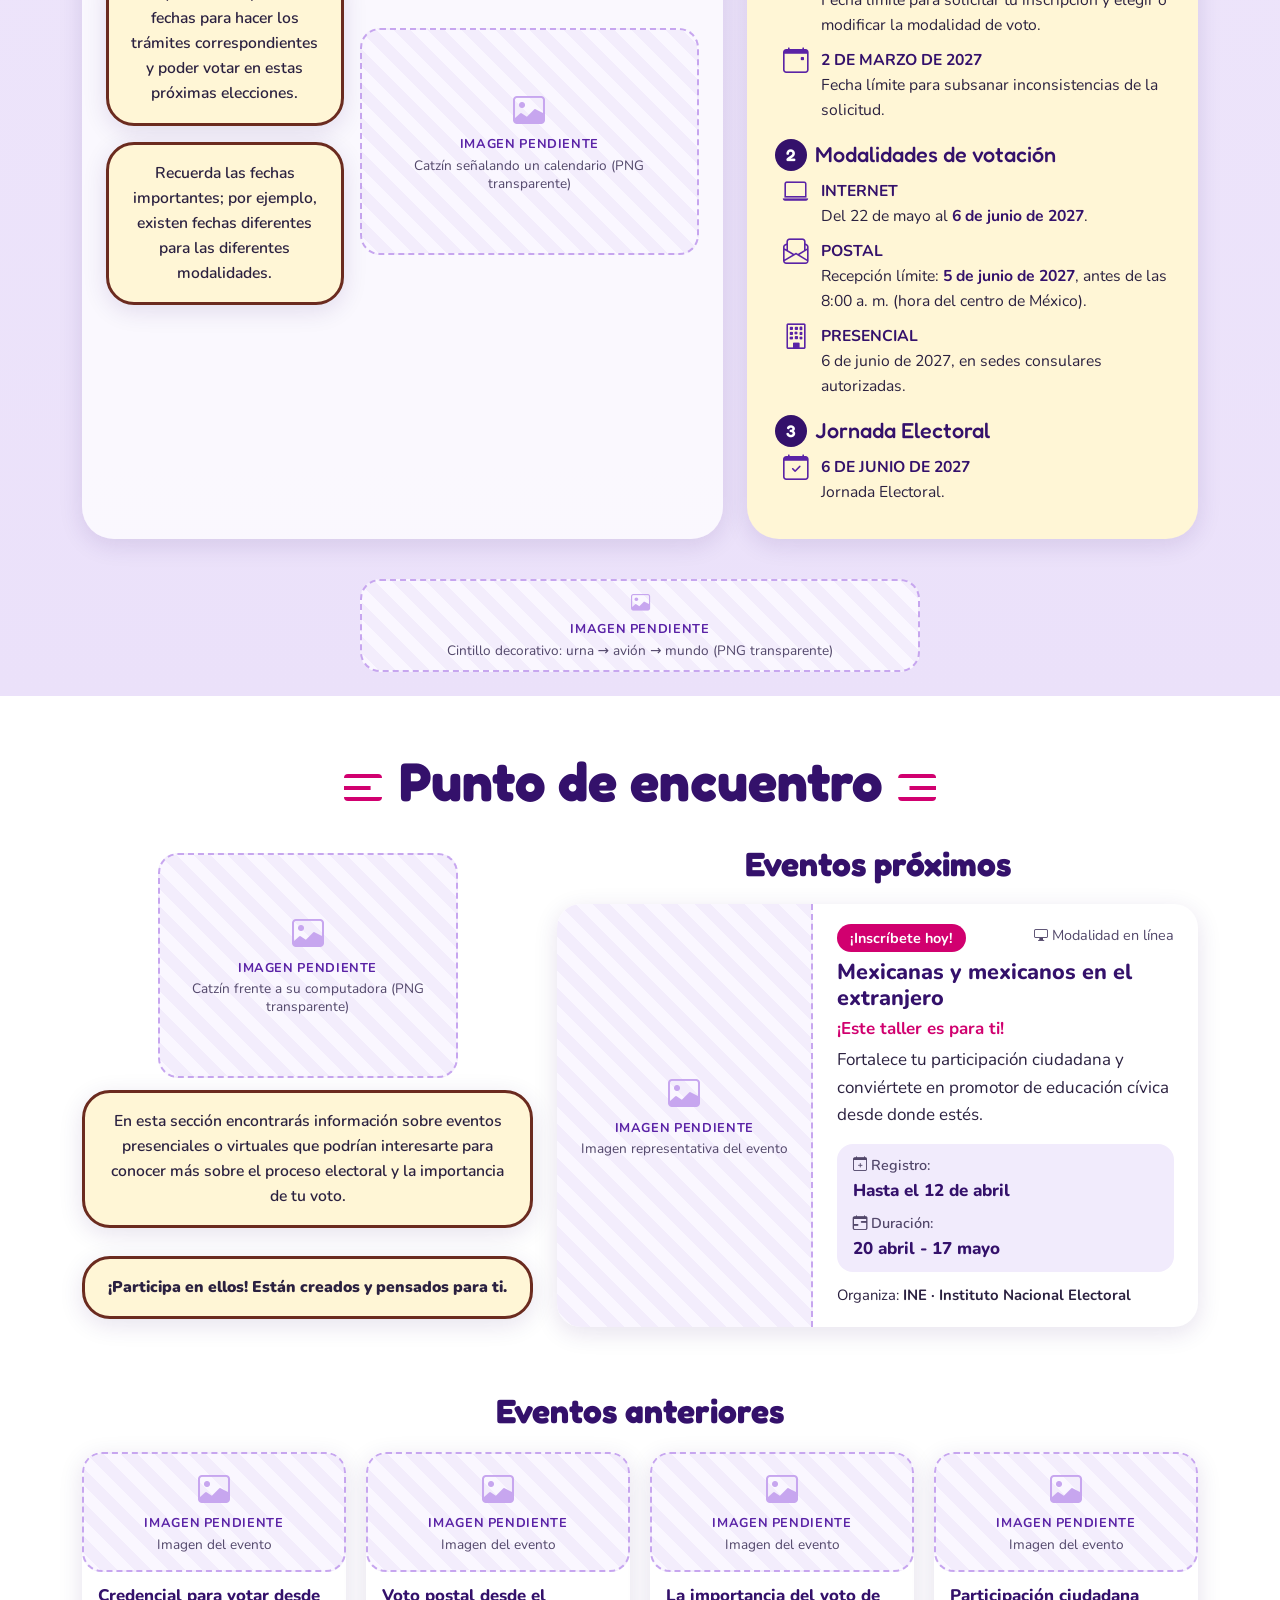
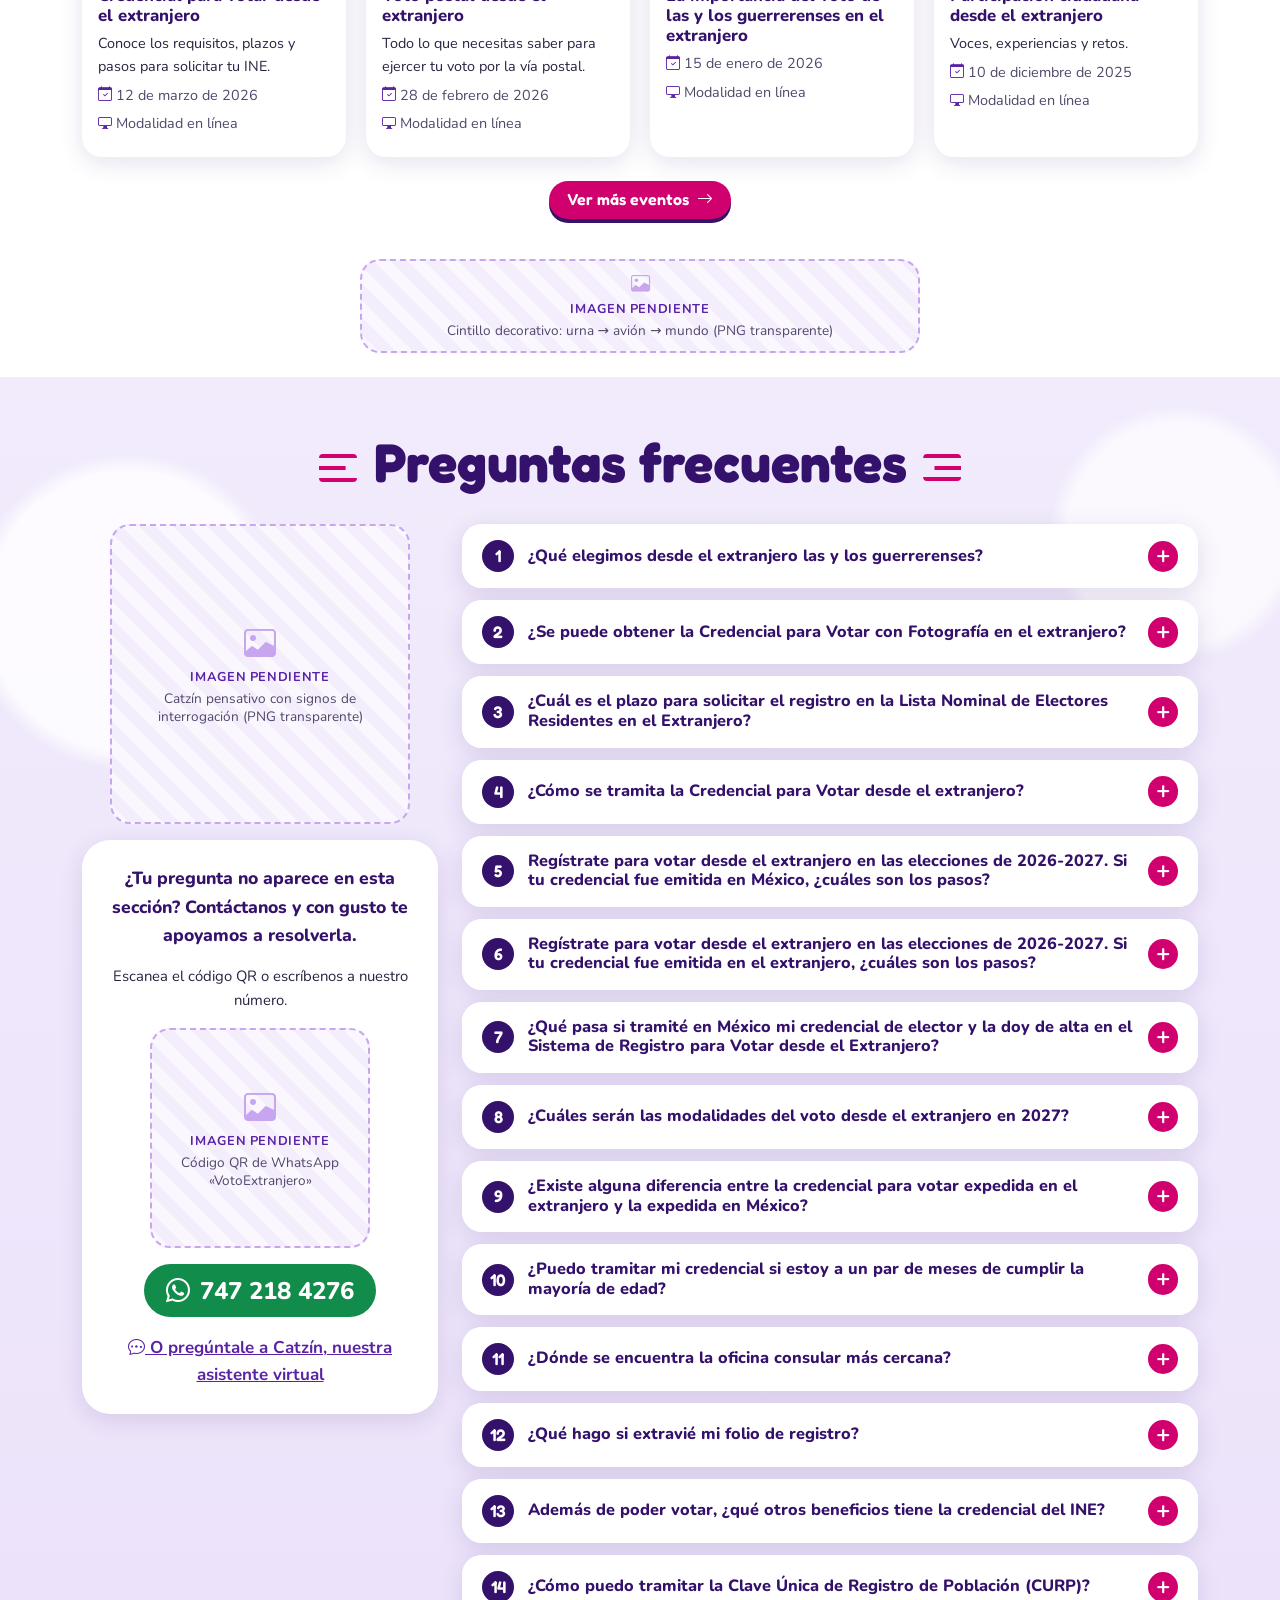
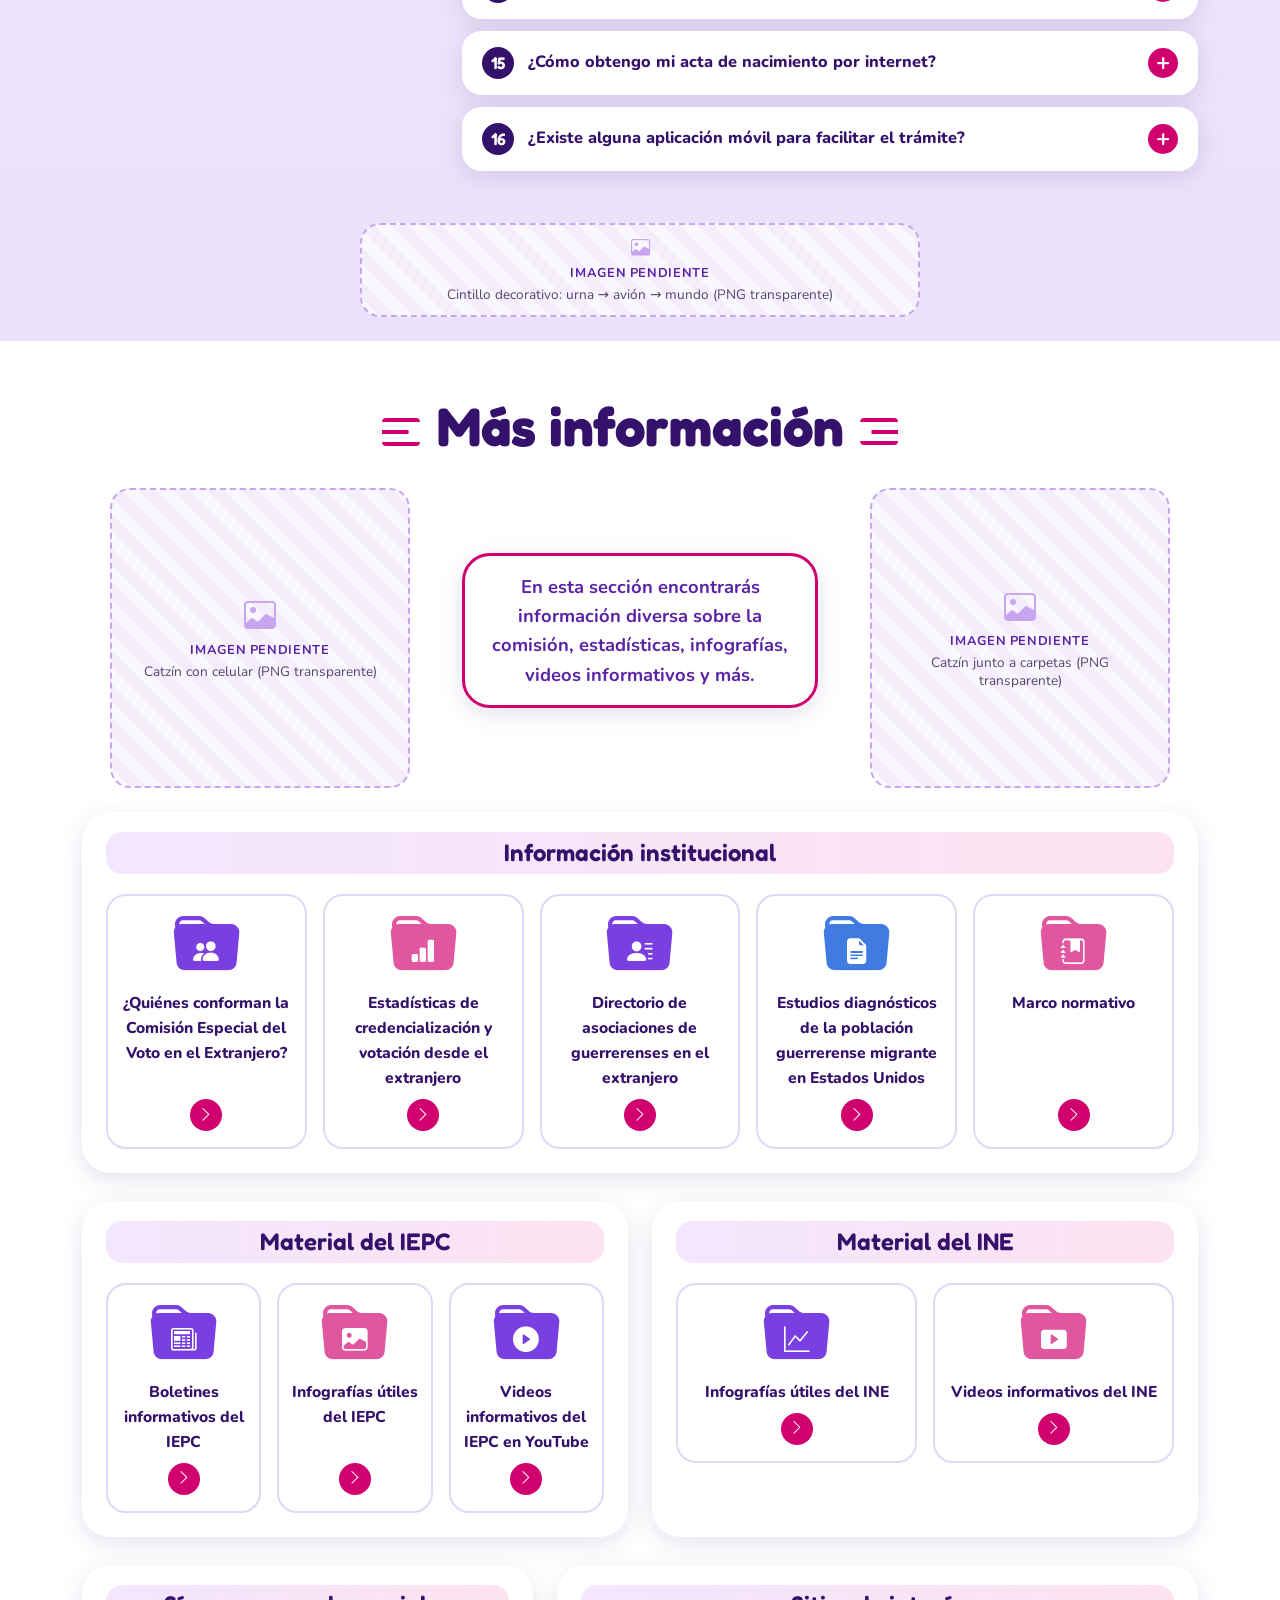
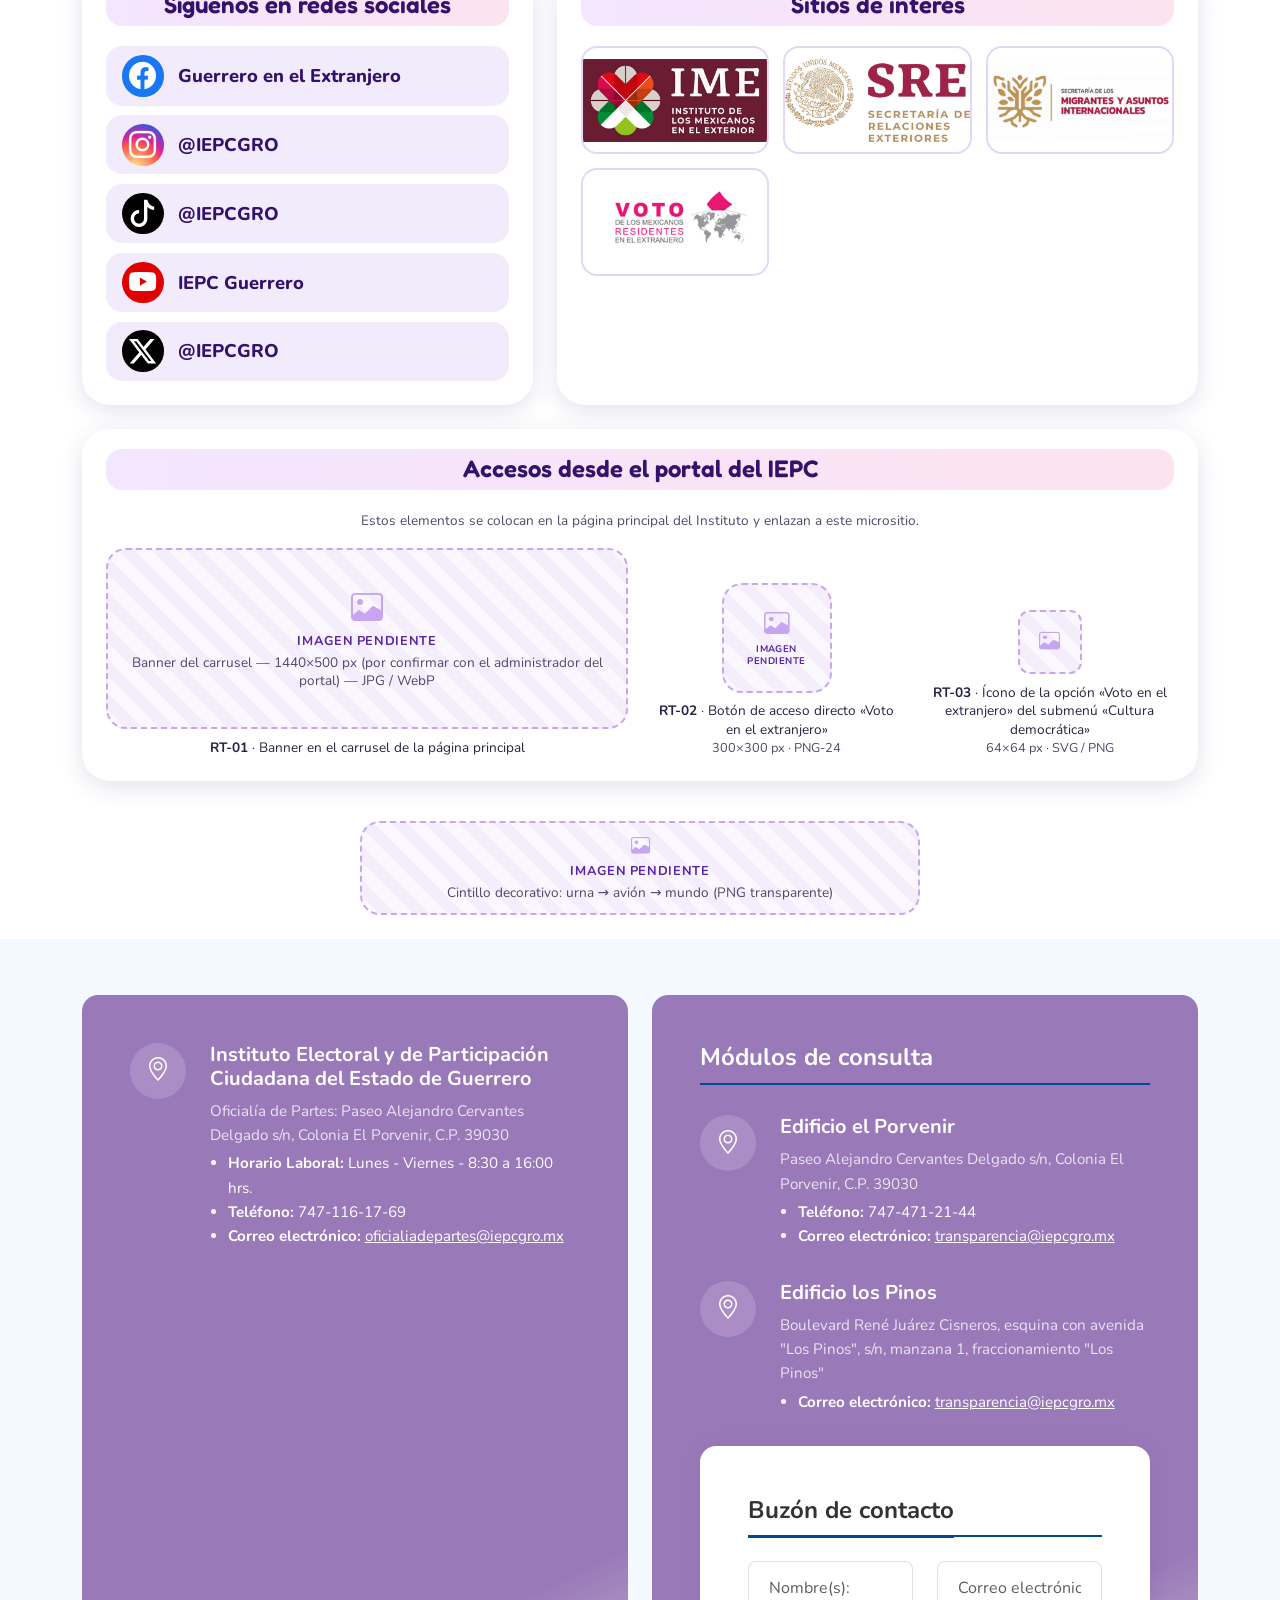
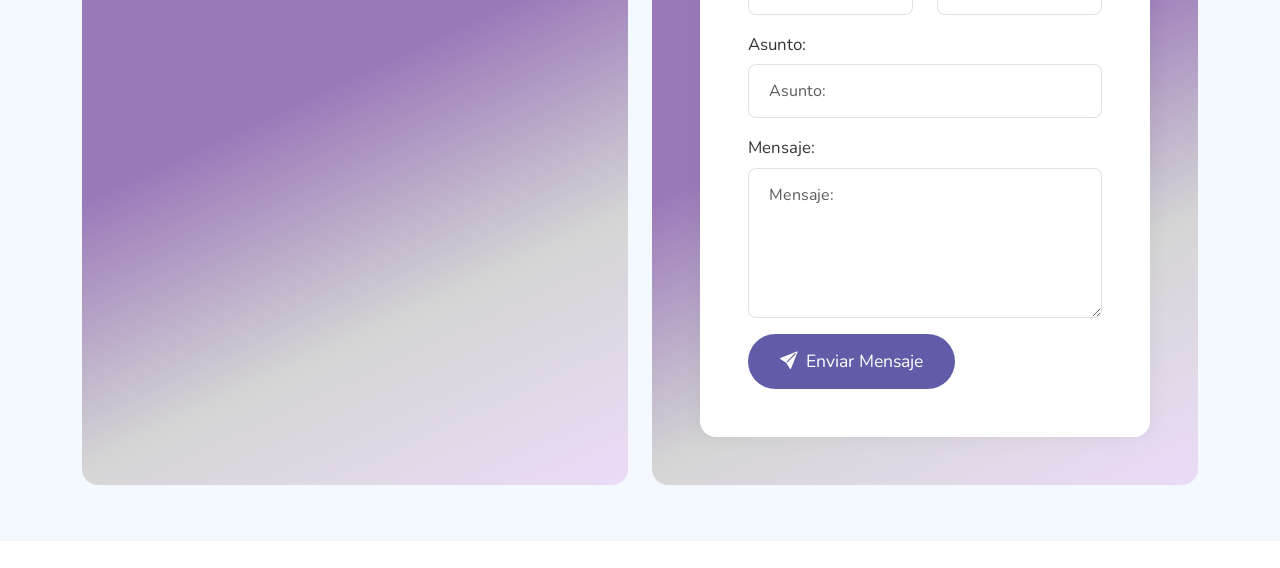
==== commit ce104cfa: "Contador de visitas y accesos RT-01 a RT-03 - Barra superior: contador de visitas visual (número de " ====
--- a/guerreroenelextranjero/index.html
+++ b/guerreroenelextranjero/index.html
@@ -24,7 +24,7 @@
     <link href="/vendor/bootstrap/css/bootstrap.min.css" rel="stylesheet">
     <link href="/css/lite-yt-embed.css" rel="stylesheet">
     <link href="/vendor/aos/aos.css" rel="stylesheet">
-    <link href="/css/gvota-v2.css?v=1794596629" rel="stylesheet">
+    <link href="/css/gvota-v2.css?v=1794597214" rel="stylesheet">
 
     <!-- Google tag (gtag.js) -->
     <script async src="https://www.googletagmanager.com/gtag/js?id=G-GBTJ8NQR65"></script>
@@ -42,7 +42,16 @@
 <!-- ===================== BARRA SUPERIOR (igual al pie del portal del IEPC) ===================== -->
 <div class="gv-barra-superior">
     <div class="container-xl d-flex flex-column flex-md-row align-items-center justify-content-between gap-1 gap-md-2">
-        <p class="mb-0">IEPC Guerrero - 2026</p>
+        <div class="d-flex flex-wrap align-items-center justify-content-center gap-3">
+            <p class="mb-0">IEPC Guerrero - 2026</p>
+            <!-- Contador de visitas: solo visual en la maqueta (número de ejemplo, no cuenta visitas reales) -->
+            <p class="gv-visitas mb-0" title="Visitas">
+                <i class="bi bi-eye-fill" aria-hidden="true"></i>
+                Visitas:
+                <span class="visually-hidden">12,458</span>
+                <span aria-hidden="true"><span class="gv-visitas-numero">0</span><span class="gv-visitas-numero">1</span><span class="gv-visitas-numero">2</span><span class="gv-visitas-numero">4</span><span class="gv-visitas-numero">5</span><span class="gv-visitas-numero">8</span></span>
+            </p>
+        </div>
         <div class="d-flex flex-wrap align-items-center justify-content-center gap-3">
             <a href="https://www.iepcgro.mx/principal/sitio/directorio" target="_blank" rel="noopener noreferrer">Directorio</a>
             <a href="https://www.iepcgro.mx/principal/transparencia/avisos_privacidad" target="_blank" rel="noopener noreferrer">Avisos de Privacidad</a>
@@ -746,6 +755,23 @@
                 </div>
             </div>
         </div>
+
+        <!-- F. Accesos desde el portal del IEPC (RT-01, RT-02 y RT-03) -->
+        <div class="gv-panel mt-4">
+            <h3 class="gv-panel-titulo">Accesos desde el portal del IEPC</h3>
+            <p class="gv-nota text-center mb-3">Estos elementos se colocan en la página principal del Instituto y enlazan a este micrositio.</p>
+            <div class="row g-4 align-items-end gv-portal-iepc">
+                <figure class="col-lg-6 mb-0">
+                    <div class="gv-pendiente " style="aspect-ratio:1440&#x20;&#x2F;&#x20;500" role="img" aria-label="Imagen&#x20;pendiente&#x3A;&#x20;Banner&#x20;del&#x20;carrusel&#x20;&#x2014;&#x20;1440&#xD7;500&#x20;px&#x20;&#x28;por&#x20;confirmar&#x20;con&#x20;el&#x20;administrador&#x20;del&#x20;portal&#x29;&#x20;&#x2014;&#x20;JPG&#x20;&#x2F;&#x20;WebP"><i class="bi bi-image" aria-hidden="true"></i><strong aria-hidden="true">Imagen pendiente</strong><span aria-hidden="true">Banner del carrusel — 1440×500 px (por confirmar con el administrador del portal) — JPG / WebP</span></div>                    <figcaption><strong>RT-01</strong> · Banner en el carrusel de la página principal</figcaption>
+                </figure>
+                <figure class="col-6 col-lg-3 mb-0">
+                    <div class="gv-pendiente gv-pendiente-mini&#x20;gv-pendiente-110" style="aspect-ratio:1&#x20;&#x2F;&#x20;1" role="img" aria-label="Imagen&#x20;pendiente&#x3A;&#x20;300&#xD7;300&#x20;px,&#x20;se&#x20;muestra&#x20;a&#x20;&#x7E;110&#x20;px&#x20;&#x2014;&#x20;PNG-24&#x20;transparente"><i class="bi bi-image" aria-hidden="true"></i><strong aria-hidden="true">Imagen pendiente</strong><span aria-hidden="true">300×300 px, se muestra a ~110 px — PNG-24 transparente</span></div>                    <figcaption><strong>RT-02</strong> · Botón de acceso directo «Voto en el extranjero»<br><span>300×300 px · PNG-24</span></figcaption>
+                </figure>
+                <figure class="col-6 col-lg-3 mb-0">
+                    <div class="gv-pendiente gv-pendiente-mini&#x20;gv-pendiente-64" style="aspect-ratio:1&#x20;&#x2F;&#x20;1" role="img" aria-label="Imagen&#x20;pendiente&#x3A;&#x20;64&#xD7;64&#x20;px&#x20;o&#x20;vectorial&#x20;&#x2014;&#x20;SVG&#x20;&#x28;preferente&#x29;&#x20;o&#x20;PNG&#x20;transparente"><i class="bi bi-image" aria-hidden="true"></i><strong aria-hidden="true">Imagen pendiente</strong><span aria-hidden="true">64×64 px o vectorial — SVG (preferente) o PNG transparente</span></div>                    <figcaption><strong>RT-03</strong> · Ícono de la opción «Voto en el extranjero» del submenú «Cultura democrática»<br><span>64×64 px · SVG / PNG</span></figcaption>
+                </figure>
+            </div>
+        </div>
     </div>
 
     <div class="gv-cintillo">
--- a/css/gvota-v2.css
+++ b/css/gvota-v2.css
@@ -67,6 +67,17 @@
 .gv-pendiente-catzin { max-width: 300px; margin: 0 auto; }
 .gv-pendiente-cintillo { max-width: 560px; margin: 0 auto; padding: .5rem; }
 .gv-pendiente-cintillo i { font-size: 1.2rem; }
+/* RT-02 y RT-03: recuadros al tamaño con que se mostrarán en el portal del IEPC */
+.gv-pendiente-mini { margin: 0 auto; padding: .4rem; gap: .1rem; }
+.gv-pendiente-mini span { display: none; }
+.gv-pendiente-mini strong { font-size: .6rem; }
+.gv-pendiente-110 { width: 110px; }
+.gv-pendiente-110 i { font-size: 1.6rem; }
+.gv-pendiente-64 { width: 64px; padding: .2rem; border-radius: .75rem; }
+.gv-pendiente-64 i { font-size: 1.3rem; }
+.gv-pendiente-64 strong { display: none; }
+.gv-portal-iepc figcaption { margin-top: .6rem; text-align: center; font-size: .85rem; line-height: 1.35; color: var(--gv-texto); }
+.gv-portal-iepc figcaption span { color: var(--gv-texto-suave); font-size: .8rem; }
 .gv-nota { font-size: .85rem; color: var(--gv-texto-suave); margin-top: .5rem; }
 .gv-vacio { background: var(--gv-lavanda); border-radius: 1rem; padding: 1rem 1.25rem; color: var(--gv-texto-suave); }
 
@@ -564,6 +575,13 @@
 .gv-barra-superior { background: var(--gv-morado-osc); color: #ece4fb; padding: .6rem 0; font-size: .95rem; }
 .gv-barra-superior a { color: #fff; }
 .gv-barra-superior a:hover { color: var(--gv-rosa-claro); }
+.gv-visitas { display: inline-flex; align-items: center; gap: .3rem; white-space: nowrap; }
+.gv-visitas-numero {
+    display: inline-block; min-width: 1.15em; padding: 0 .2em; border-radius: .25rem;
+    background: rgba(255, 255, 255, .14); color: #fff; font-weight: 700; text-align: center;
+    font-variant-numeric: tabular-nums; line-height: 1.5;
+}
+.gv-visitas-numero + .gv-visitas-numero { margin-left: -.15rem; }
 .gv-redes-barra { justify-content: center; }
 .gv-redes-barra a { color: #fff; font-size: 1.15rem; }
 .gv-redes-barra a:hover { color: var(--gv-rosa-claro); }
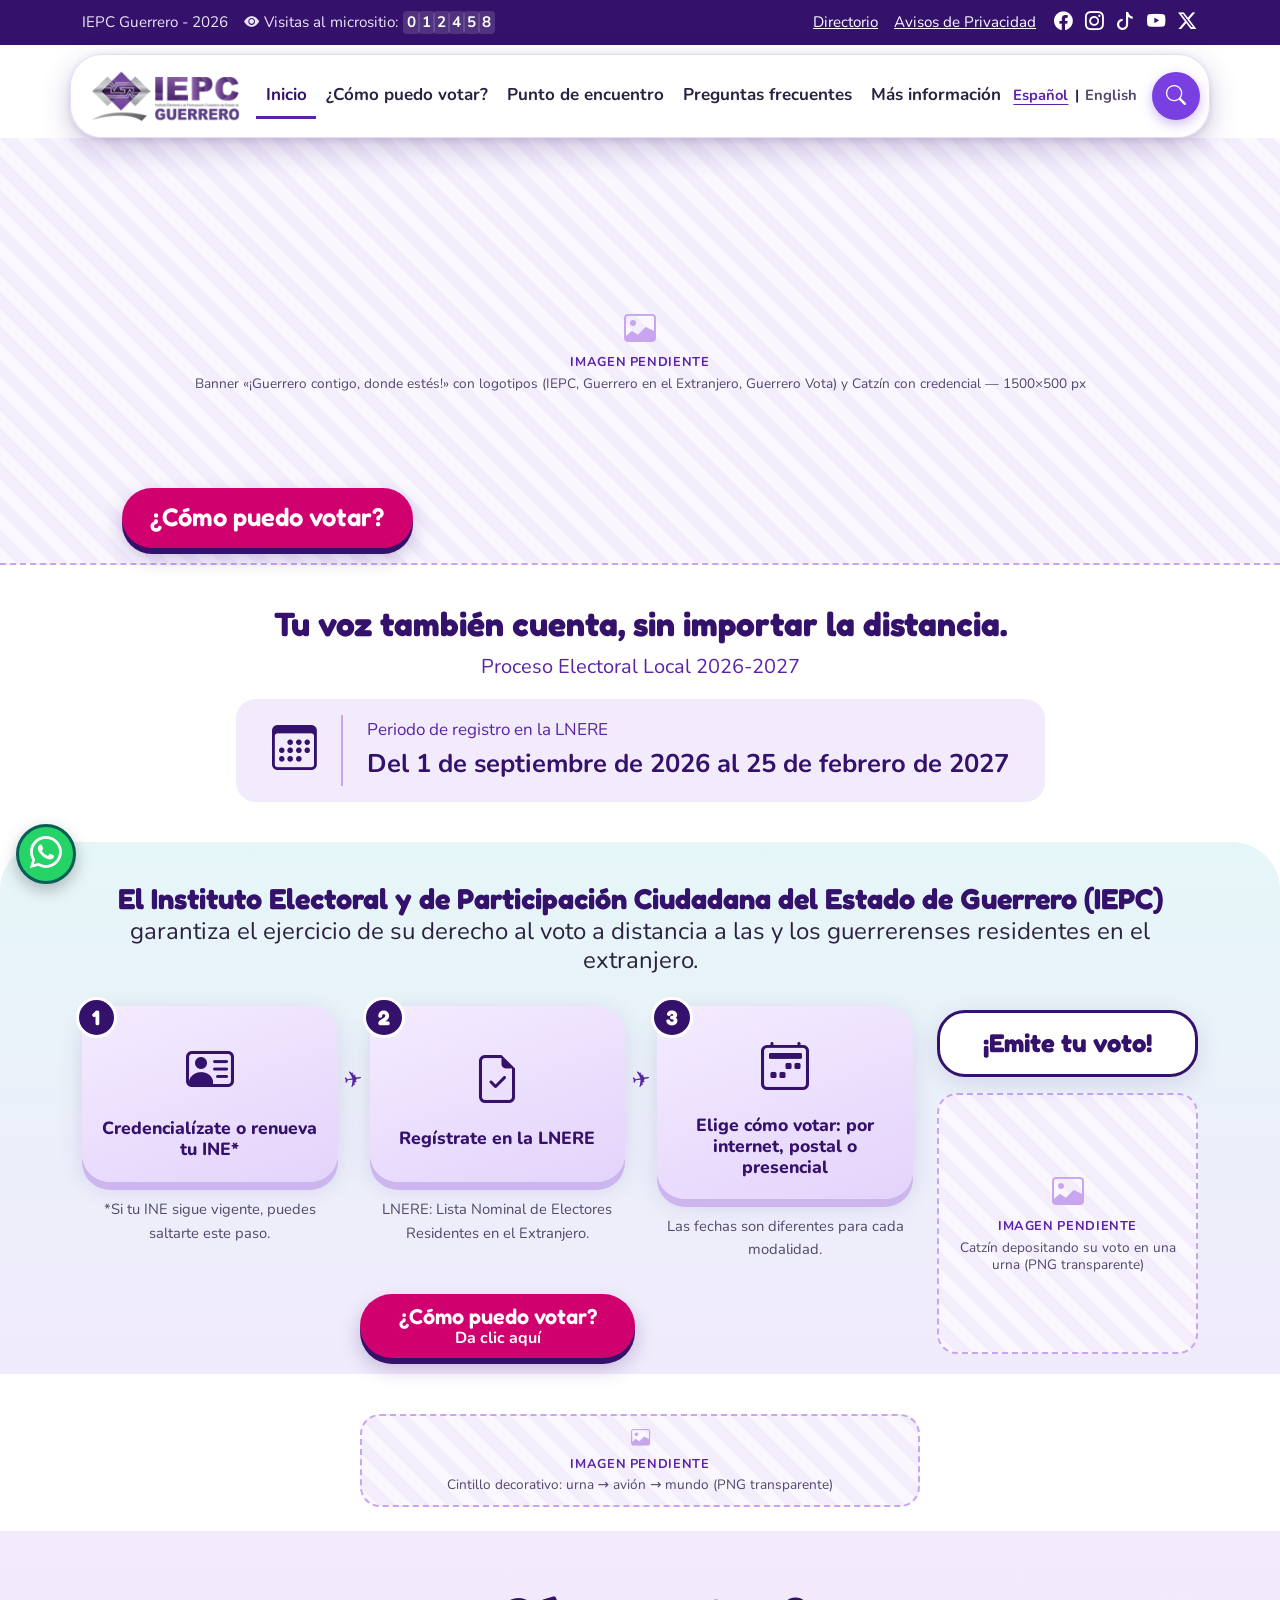
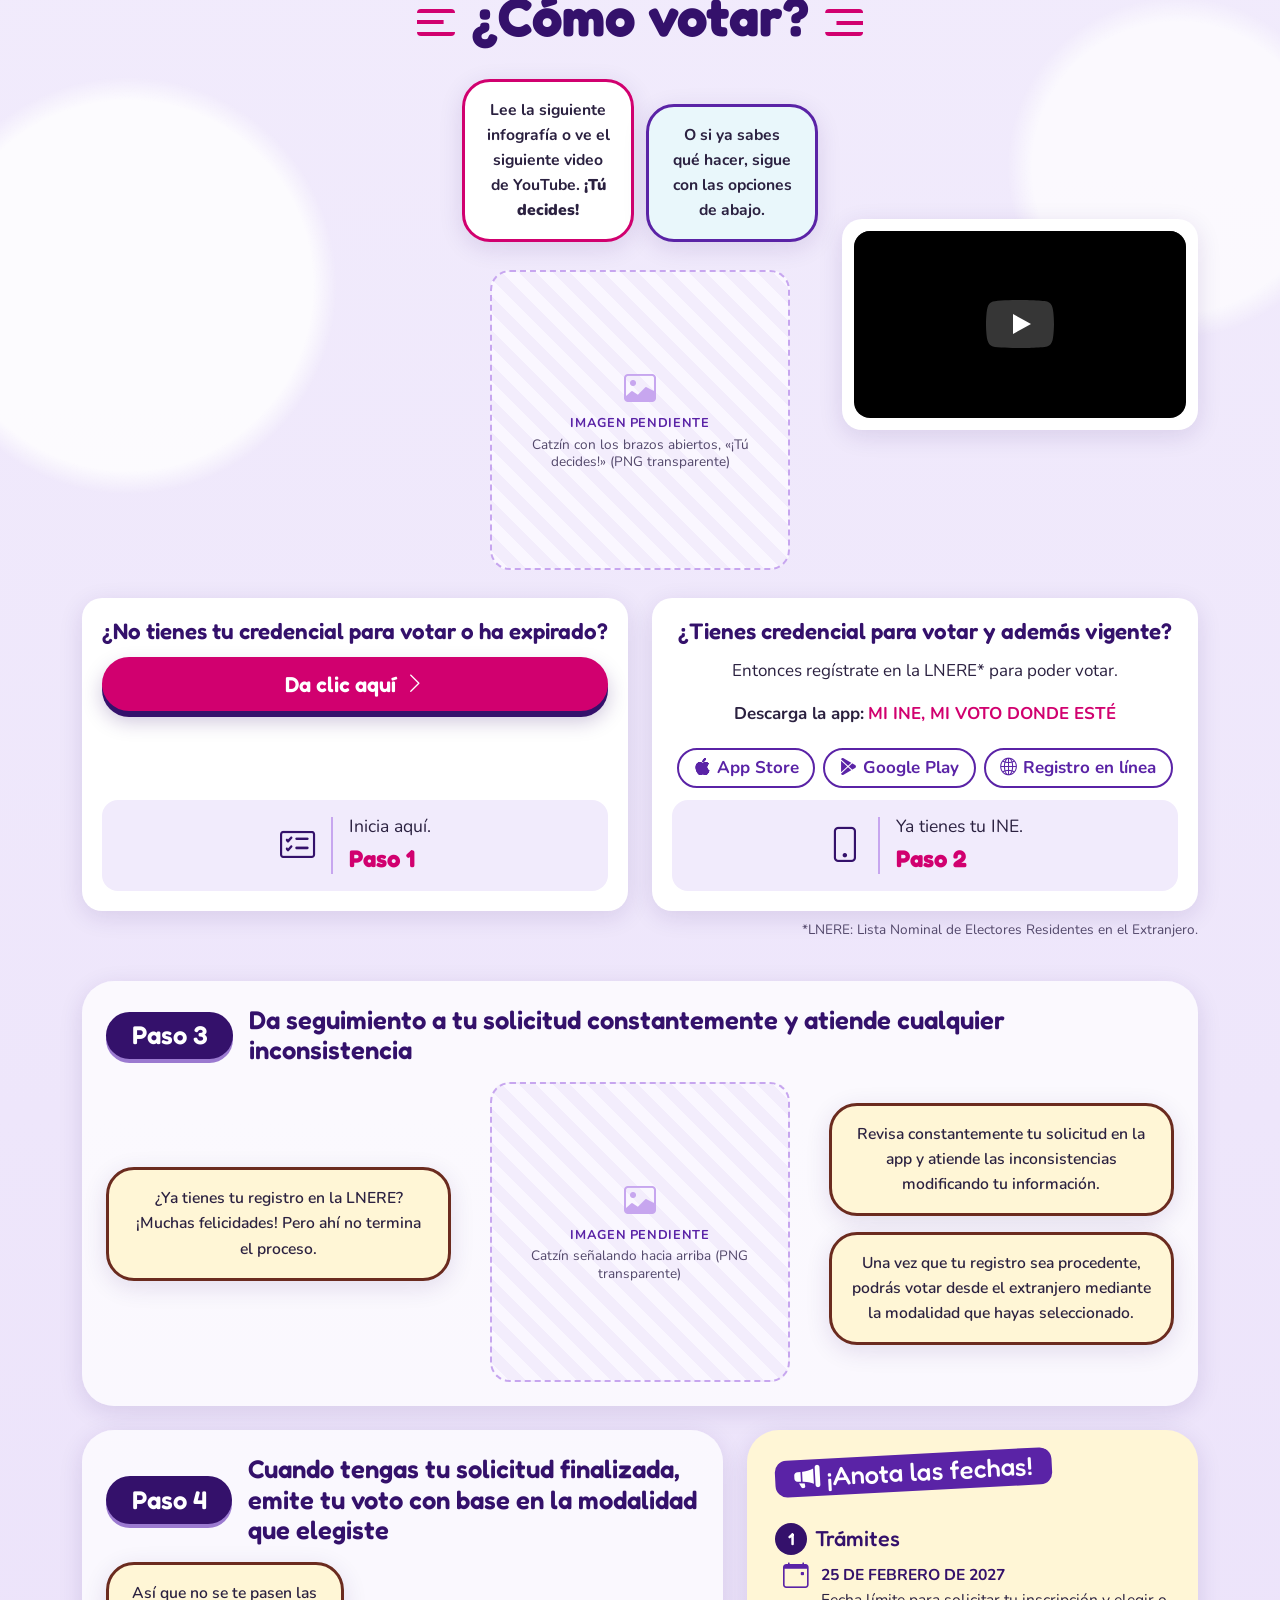
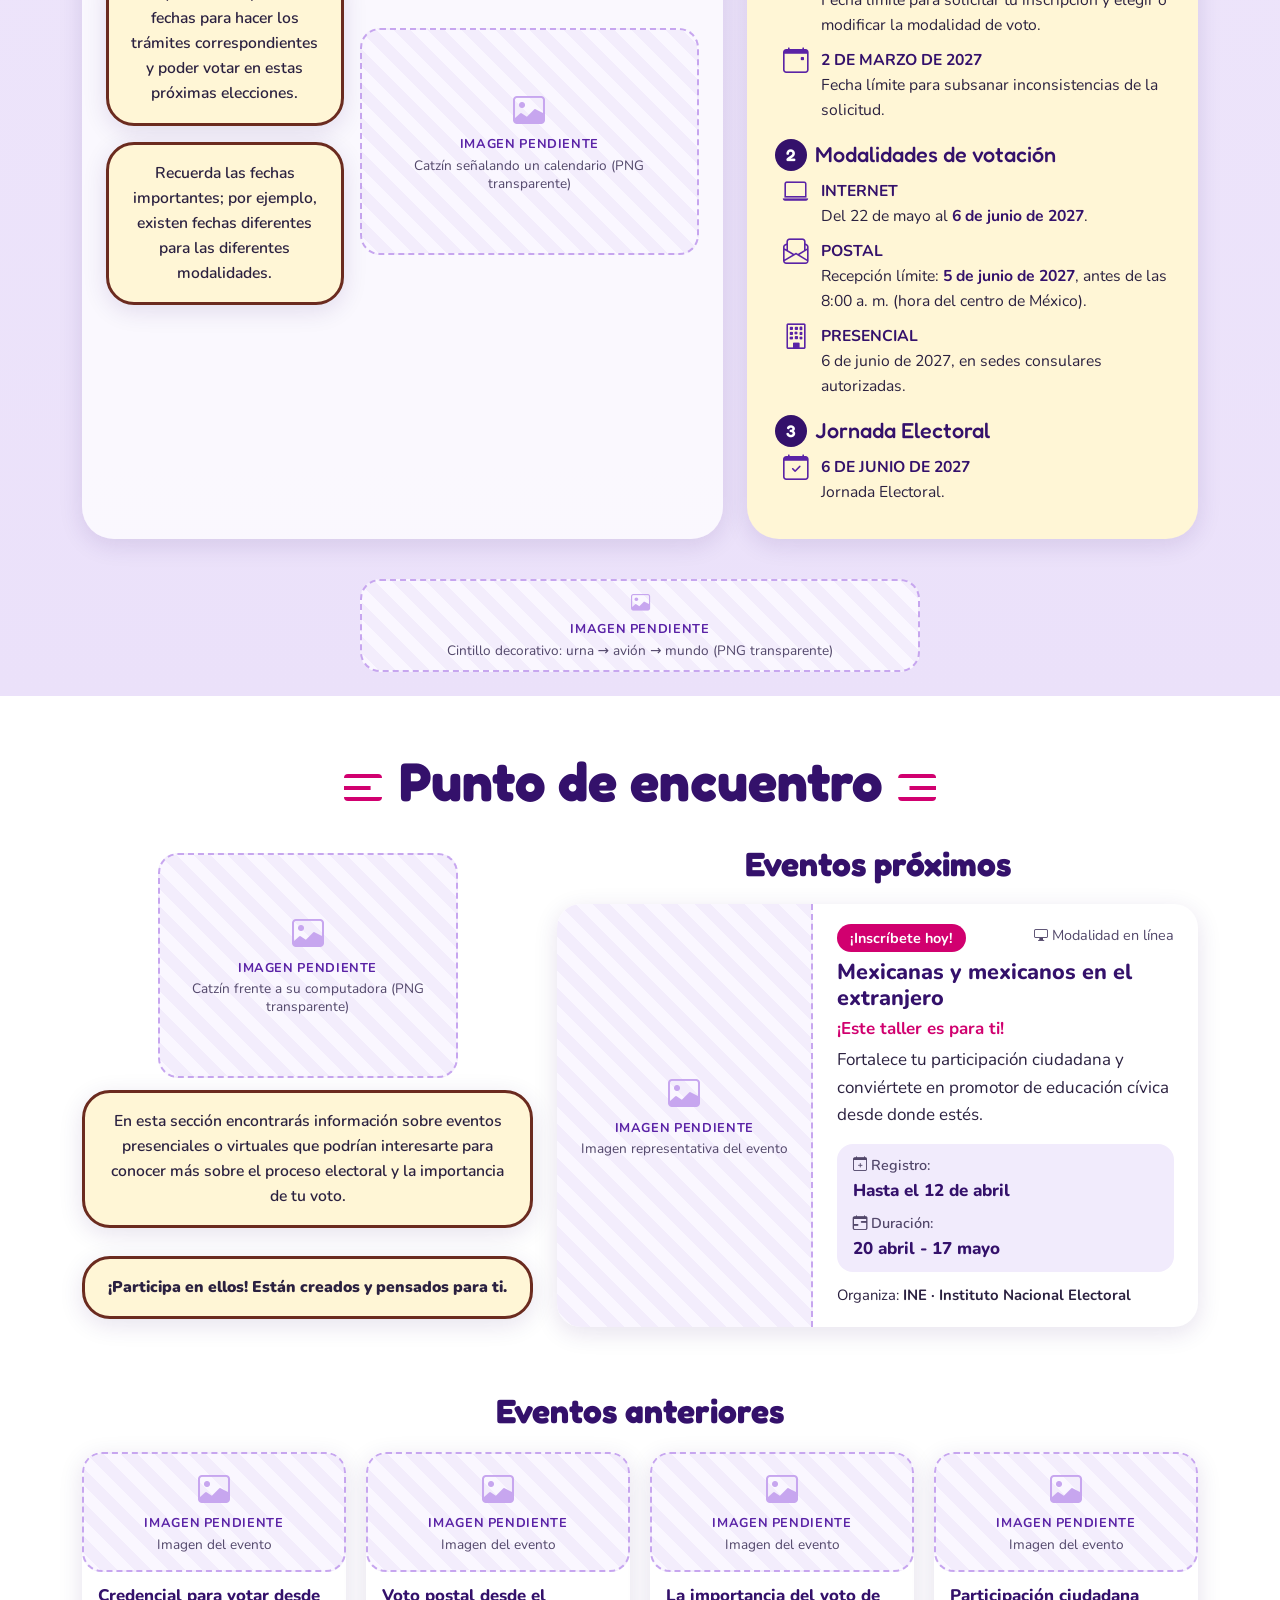
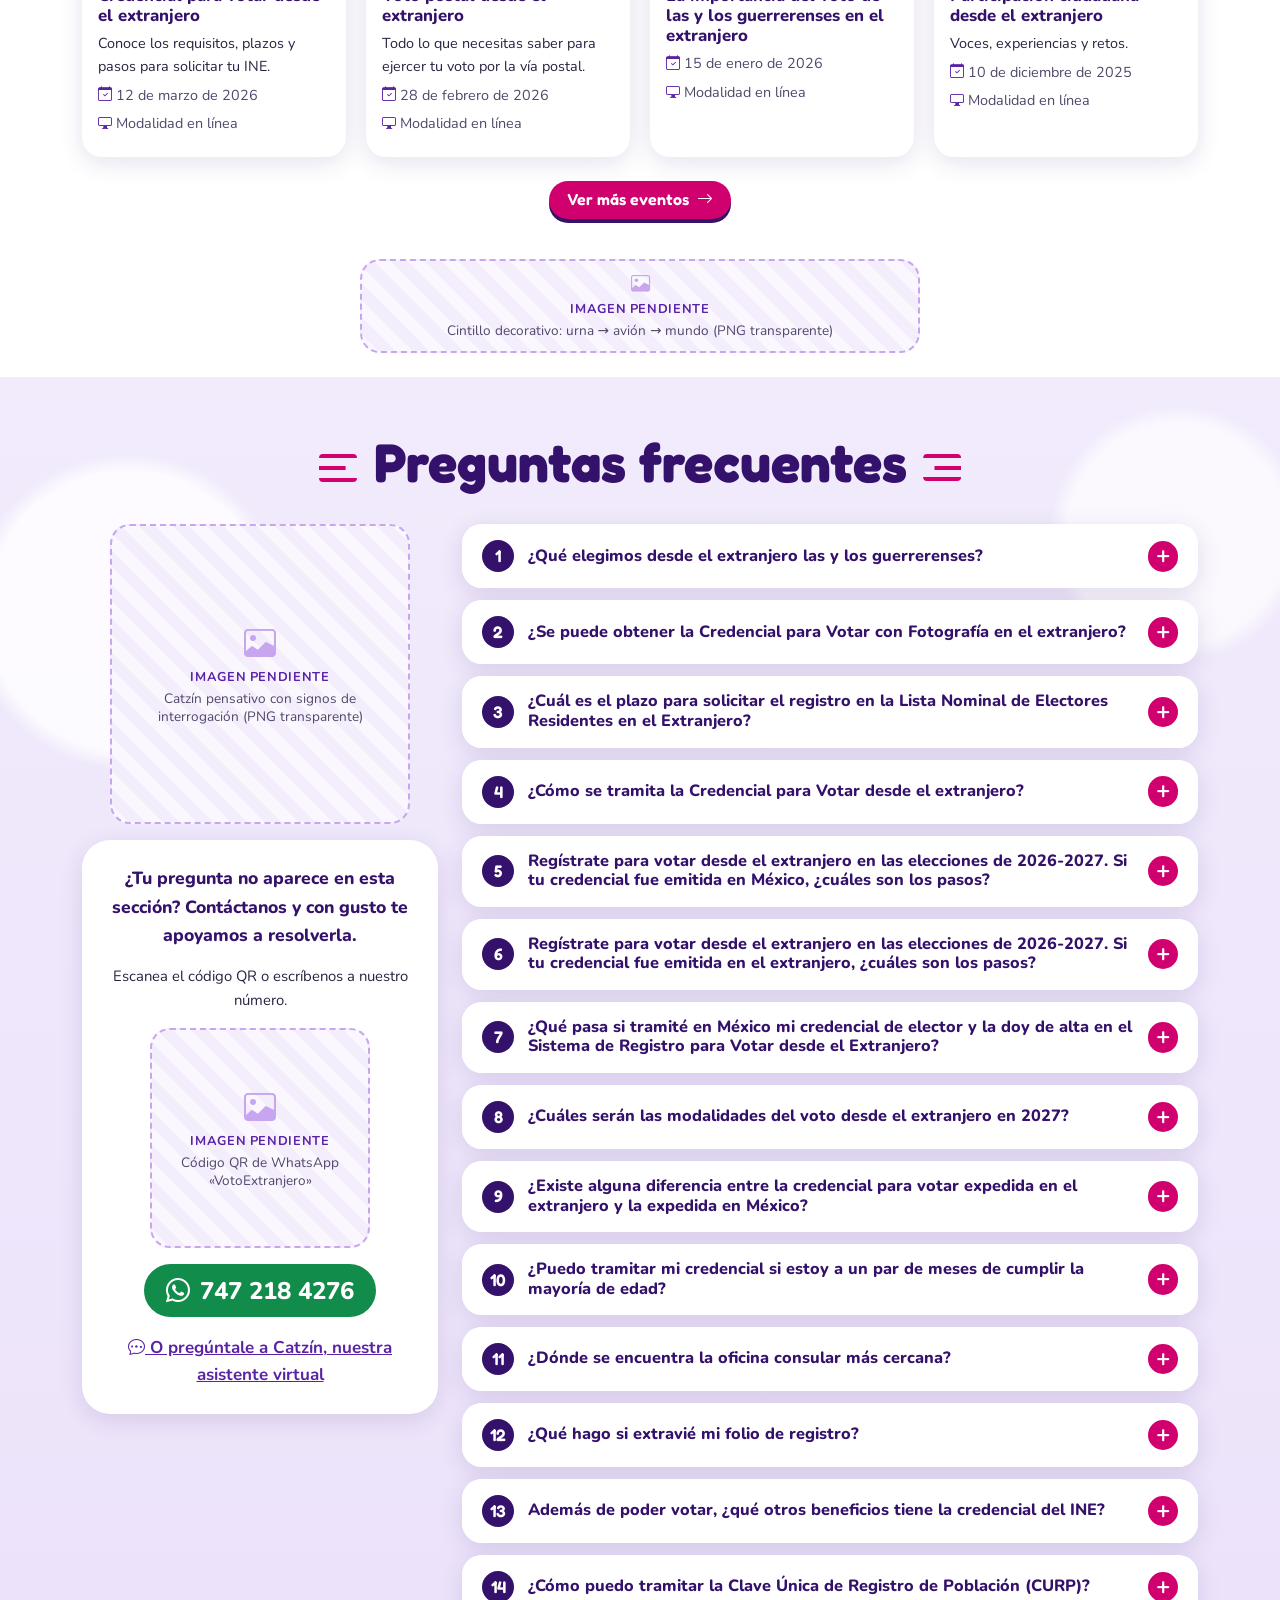
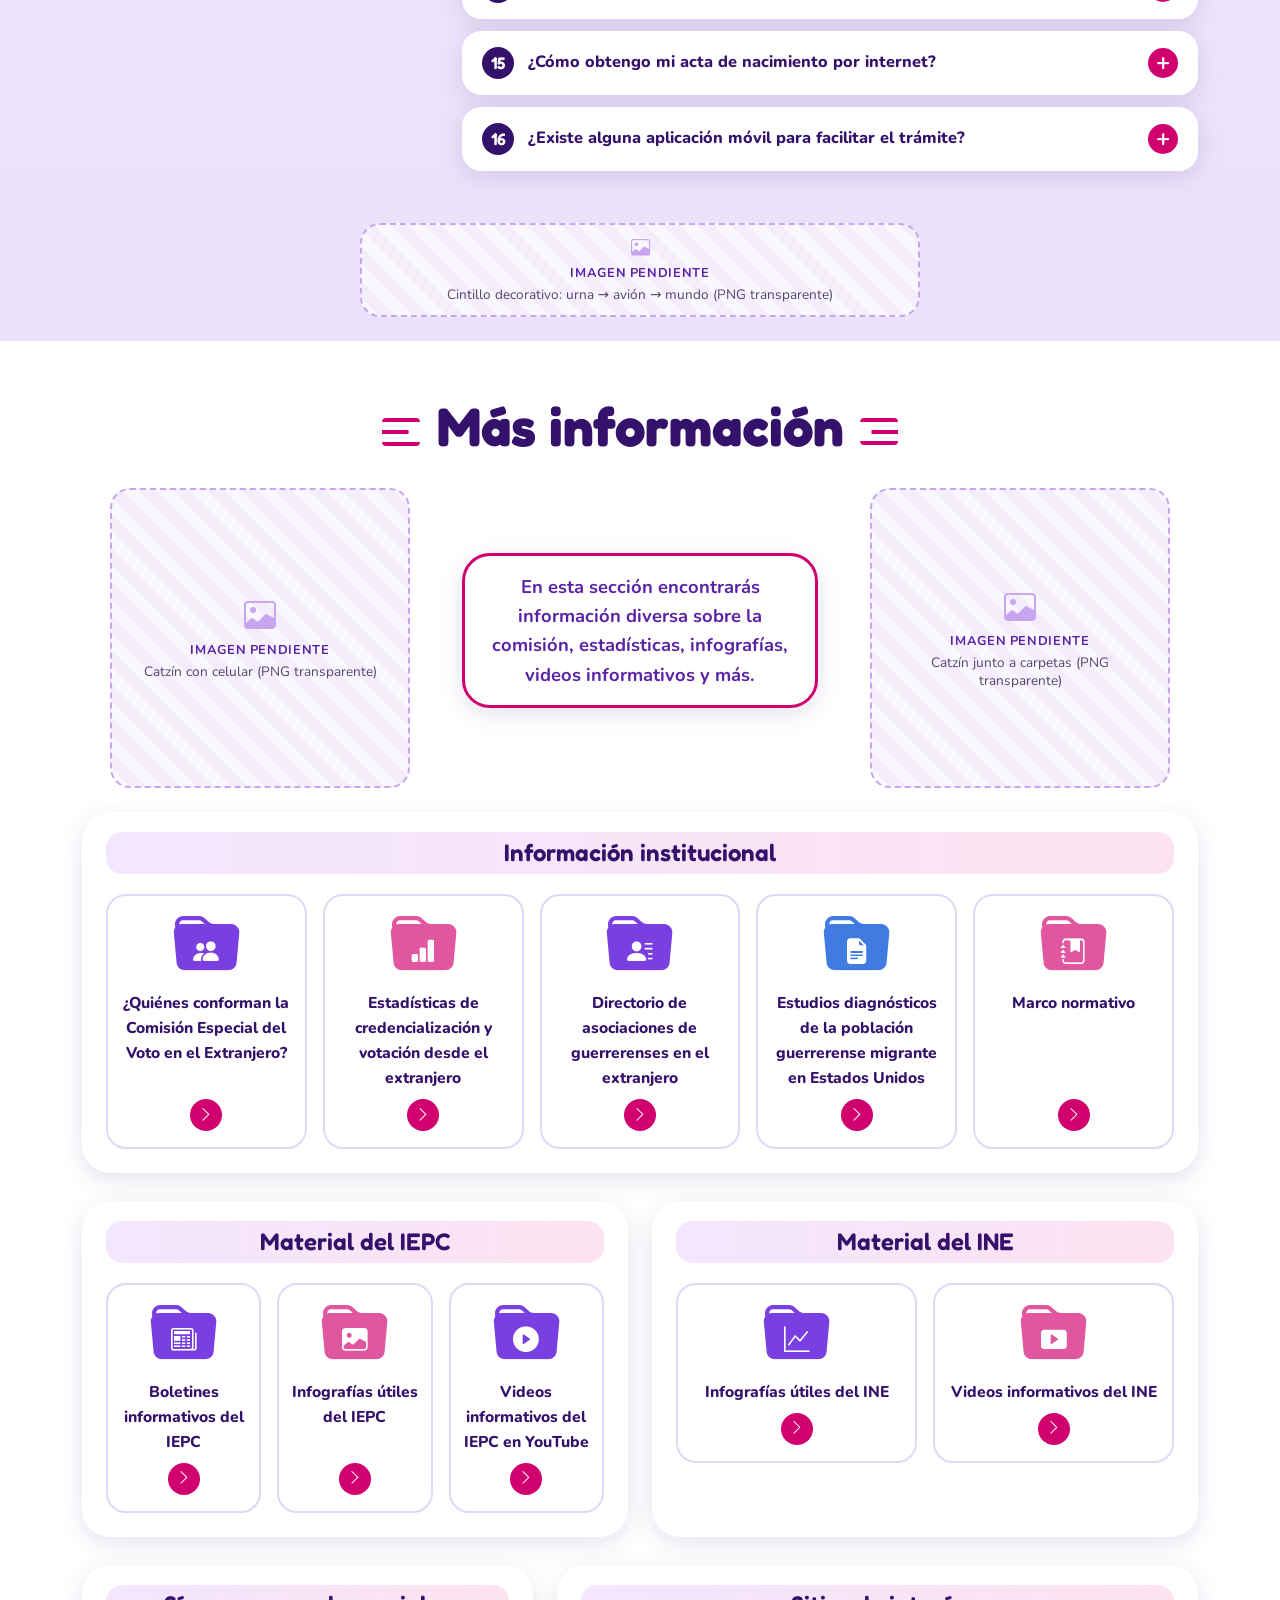
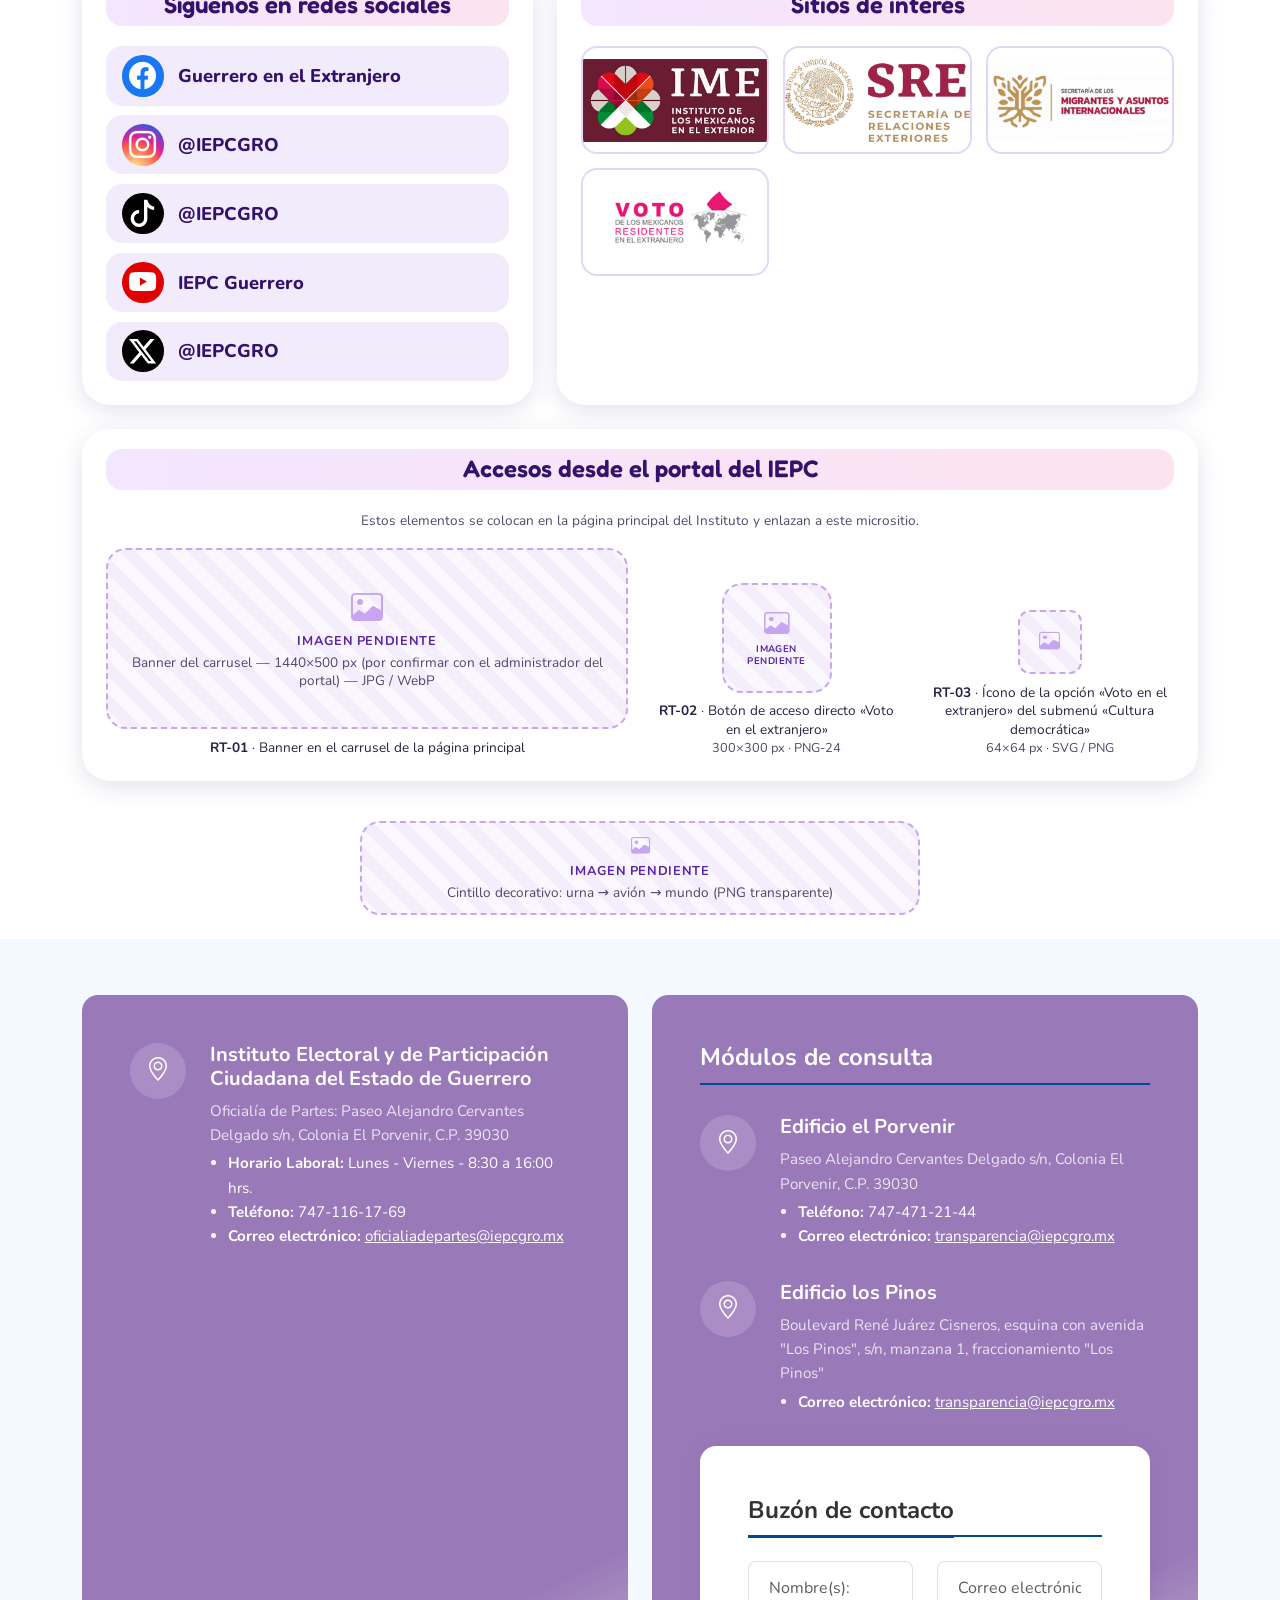
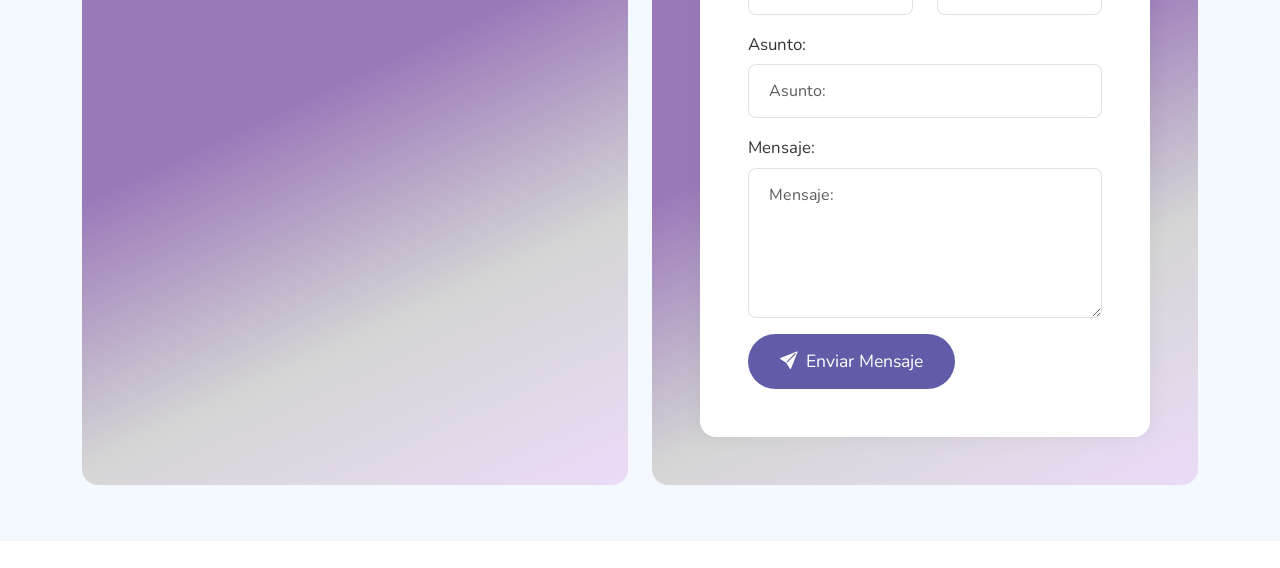
==== commit af0f8049: "Contador: «Visitas al micrositio» Co-Authored-By: Claude Opus 5.5 <noreply@anthropic.com>" ====
--- a/guerreroenelextranjero/index.html
+++ b/guerreroenelextranjero/index.html
@@ -45,9 +45,9 @@
         <div class="d-flex flex-wrap align-items-center justify-content-center gap-3">
             <p class="mb-0">IEPC Guerrero - 2026</p>
             <!-- Contador de visitas: solo visual en la maqueta (número de ejemplo, no cuenta visitas reales) -->
-            <p class="gv-visitas mb-0" title="Visitas">
+            <p class="gv-visitas mb-0" title="Visitas&#x20;al&#x20;micrositio">
                 <i class="bi bi-eye-fill" aria-hidden="true"></i>
-                Visitas:
+                Visitas al micrositio:
                 <span class="visually-hidden">12,458</span>
                 <span aria-hidden="true"><span class="gv-visitas-numero">0</span><span class="gv-visitas-numero">1</span><span class="gv-visitas-numero">2</span><span class="gv-visitas-numero">4</span><span class="gv-visitas-numero">5</span><span class="gv-visitas-numero">8</span></span>
             </p>
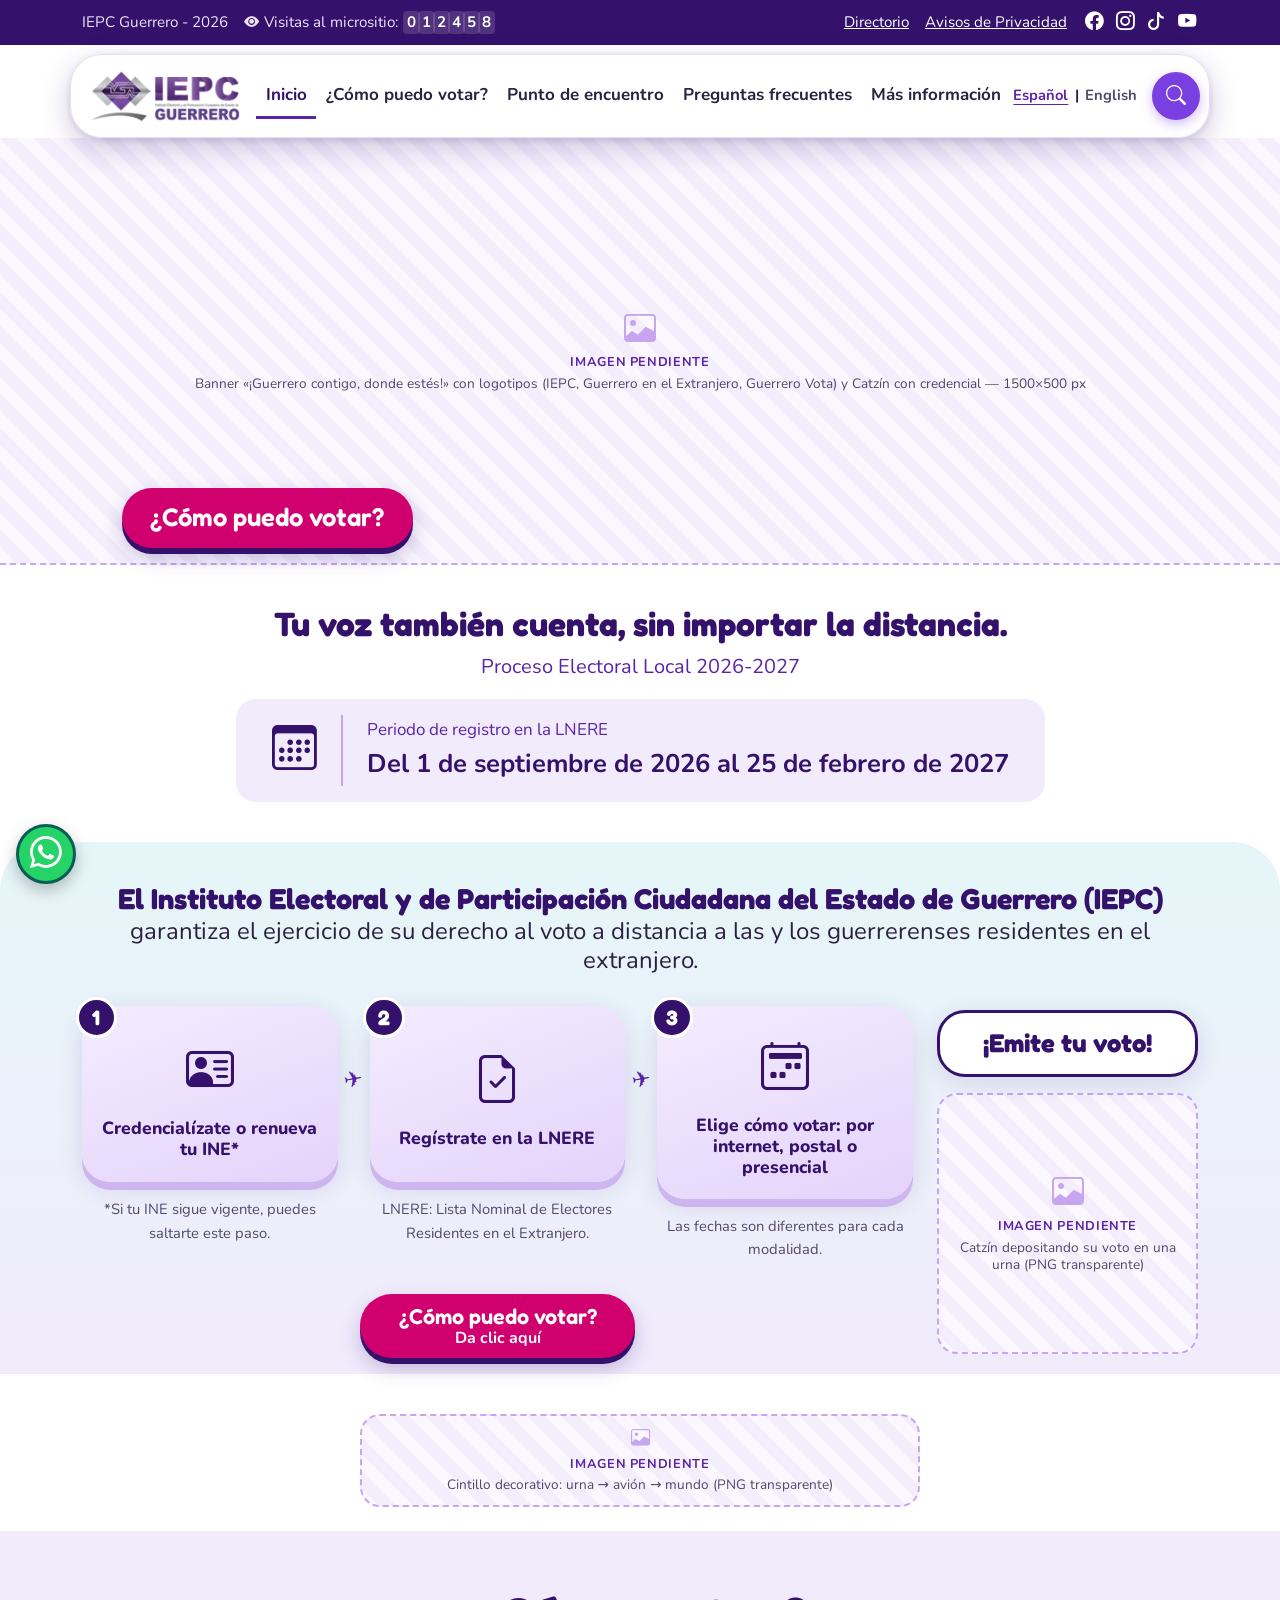
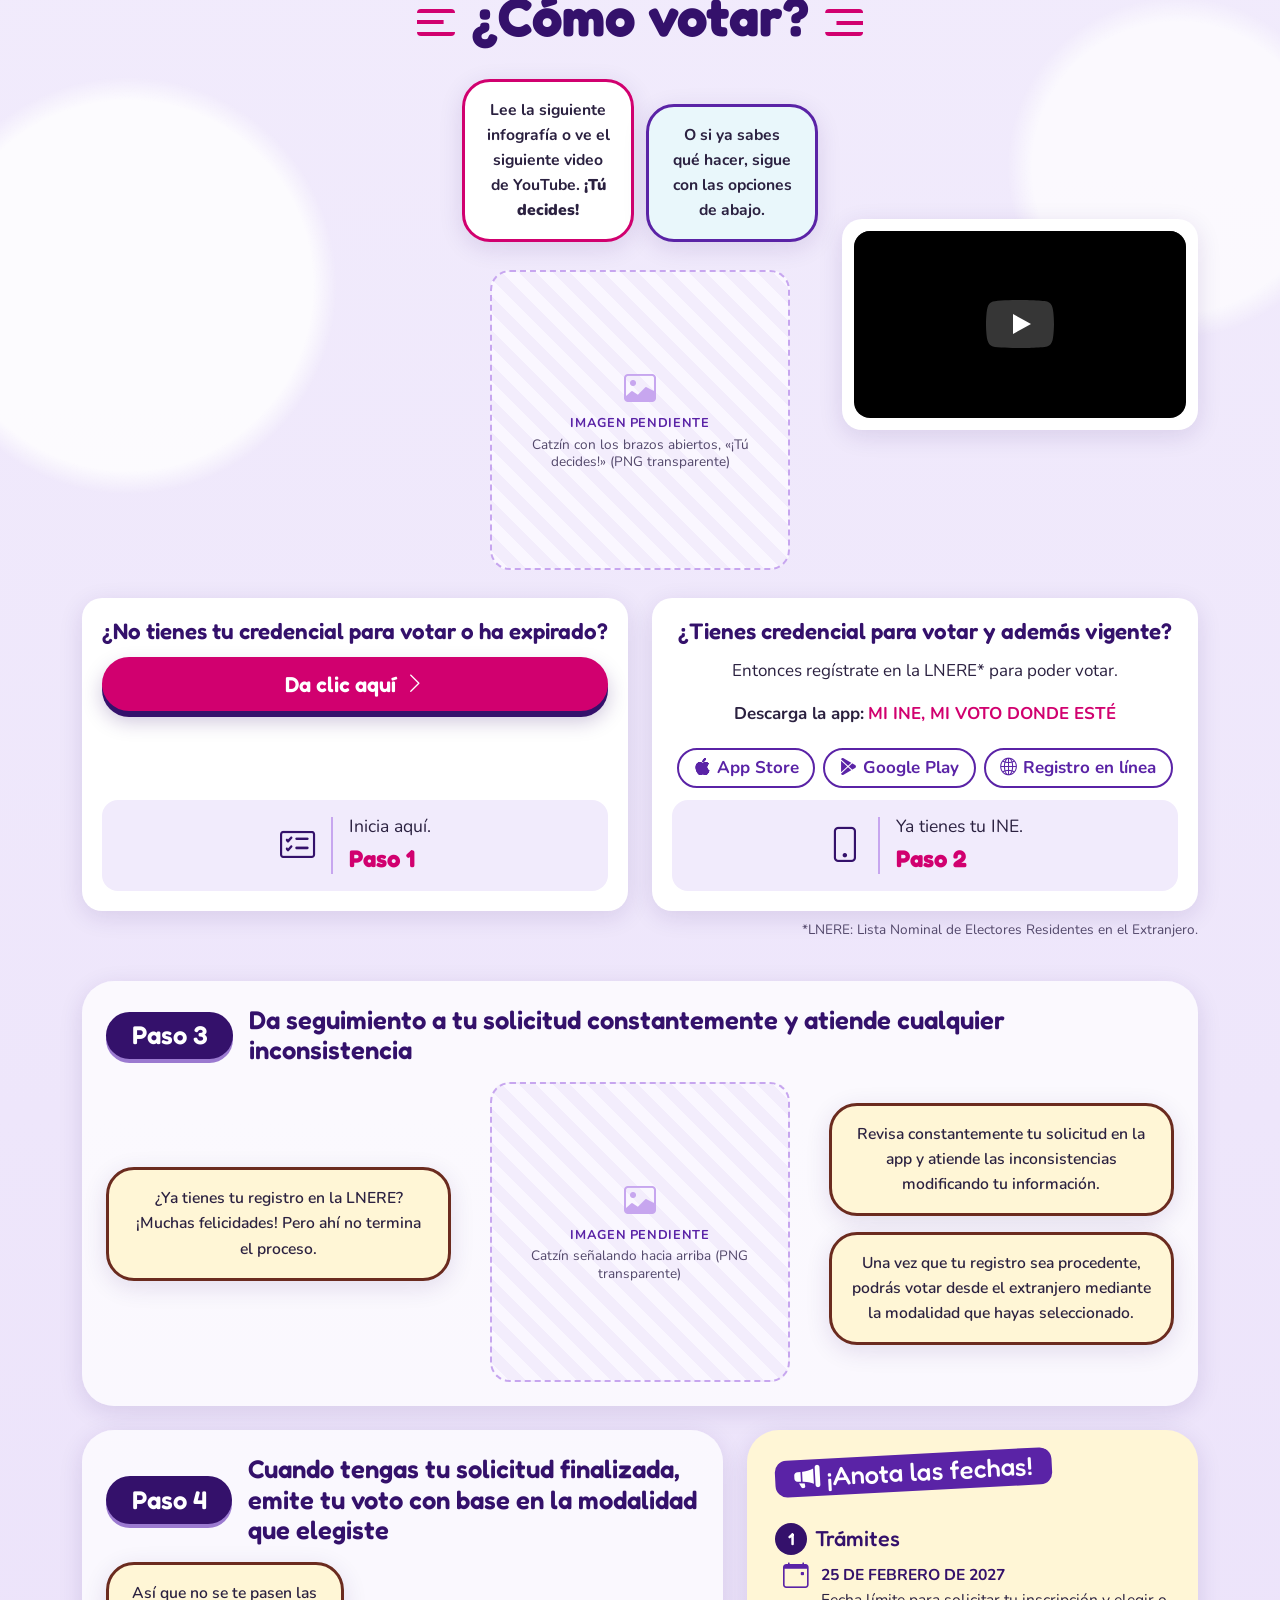
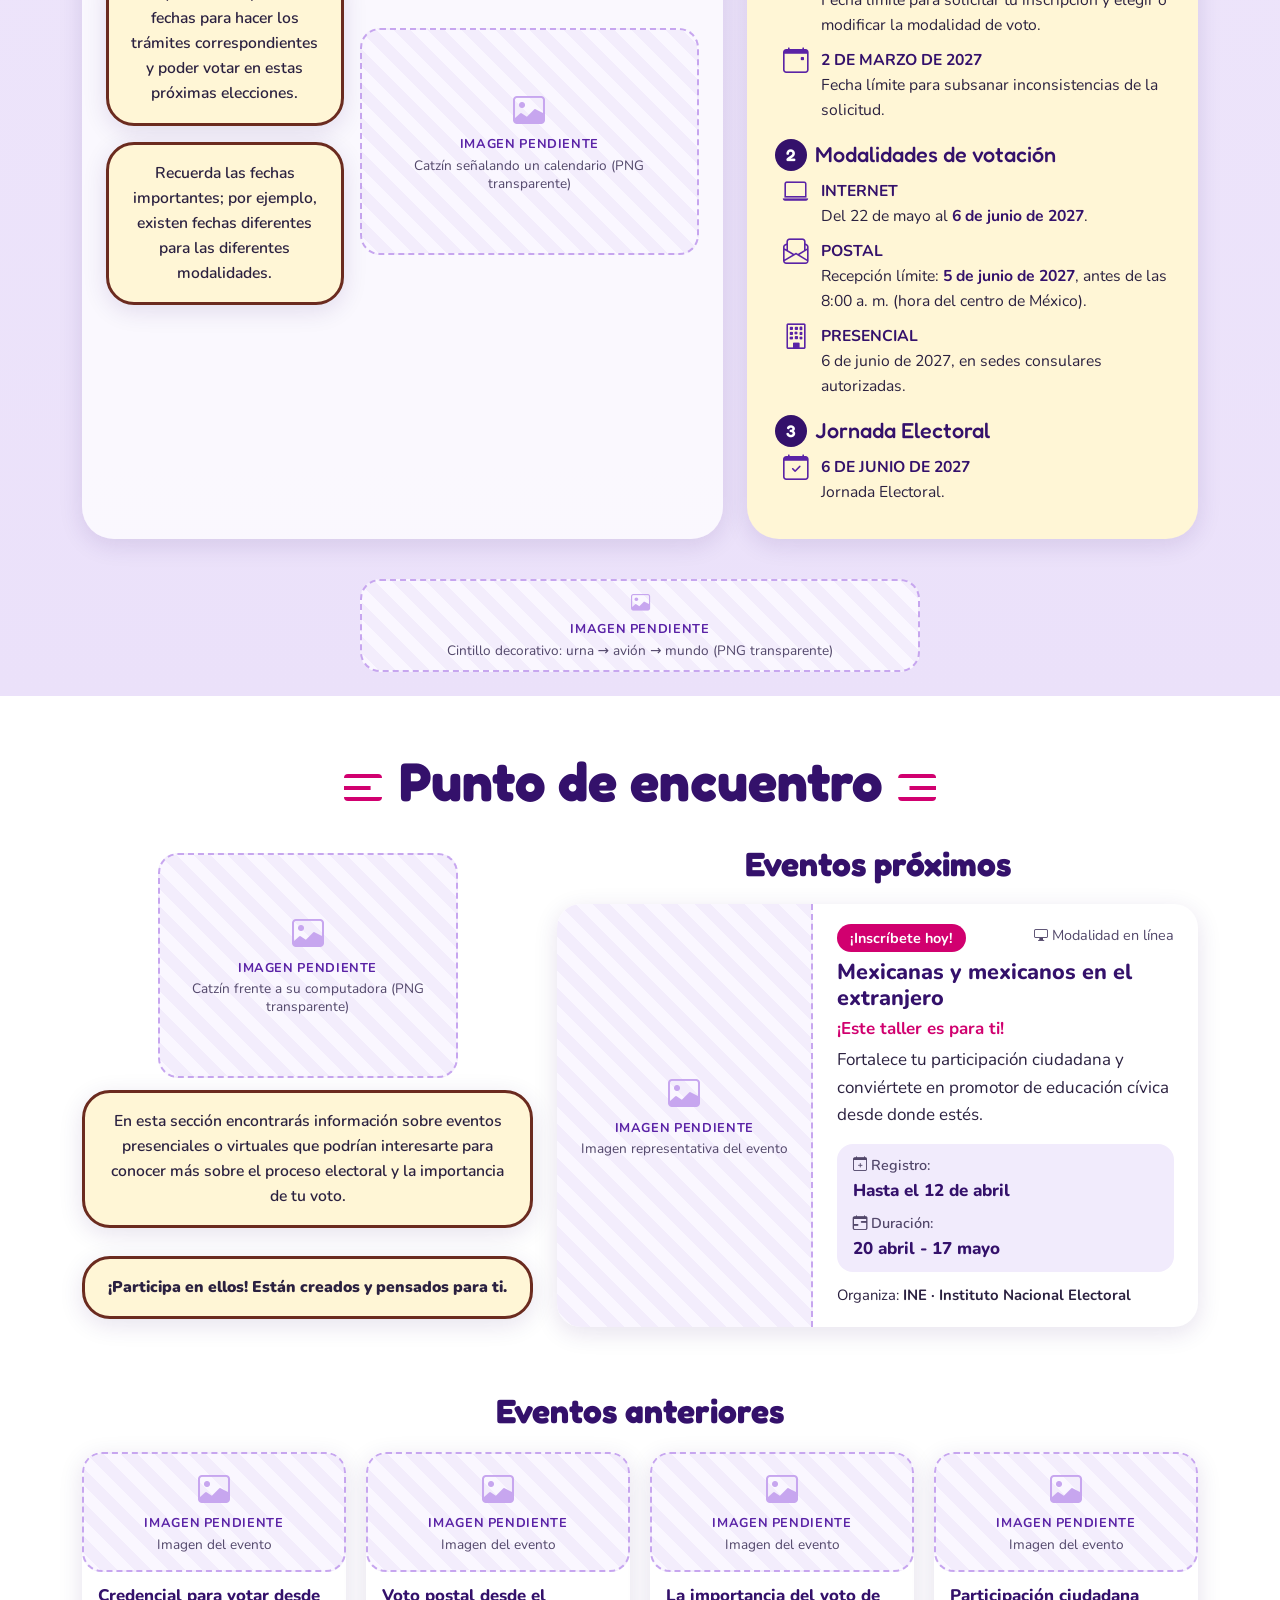
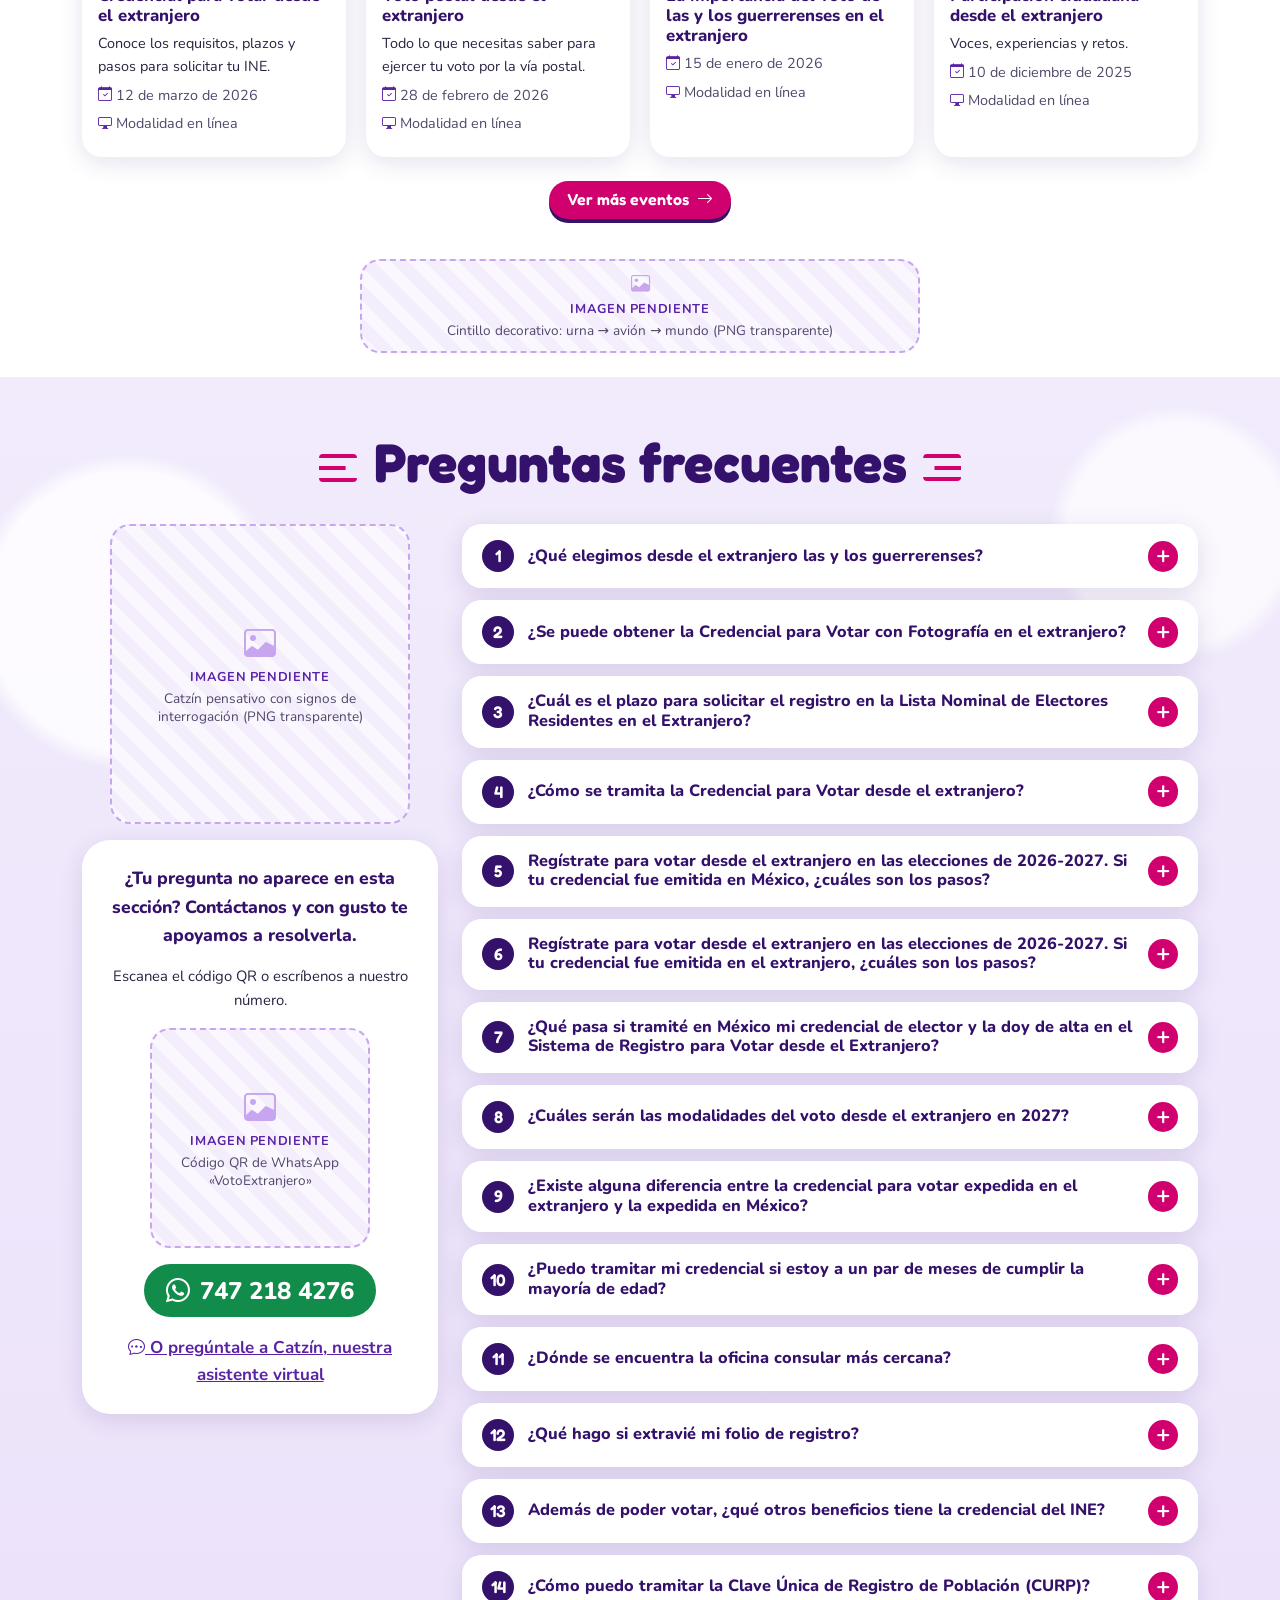
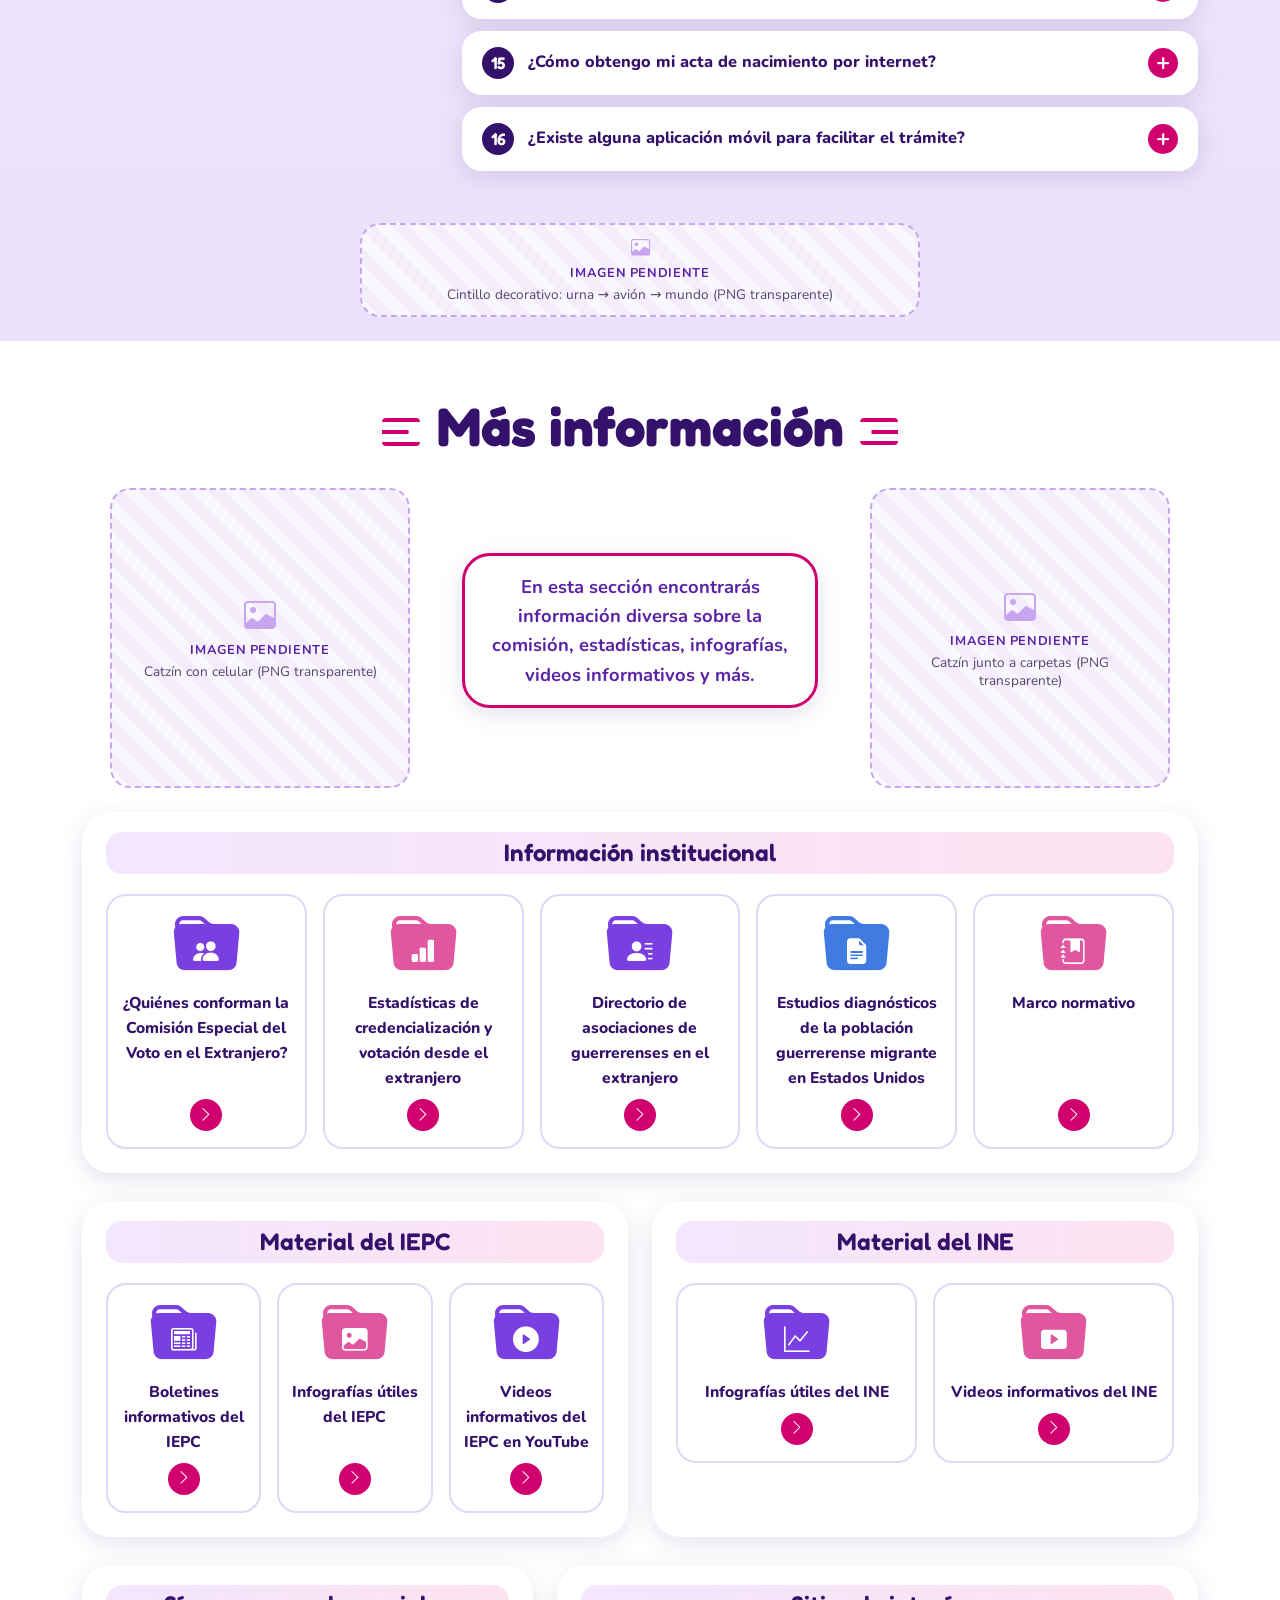
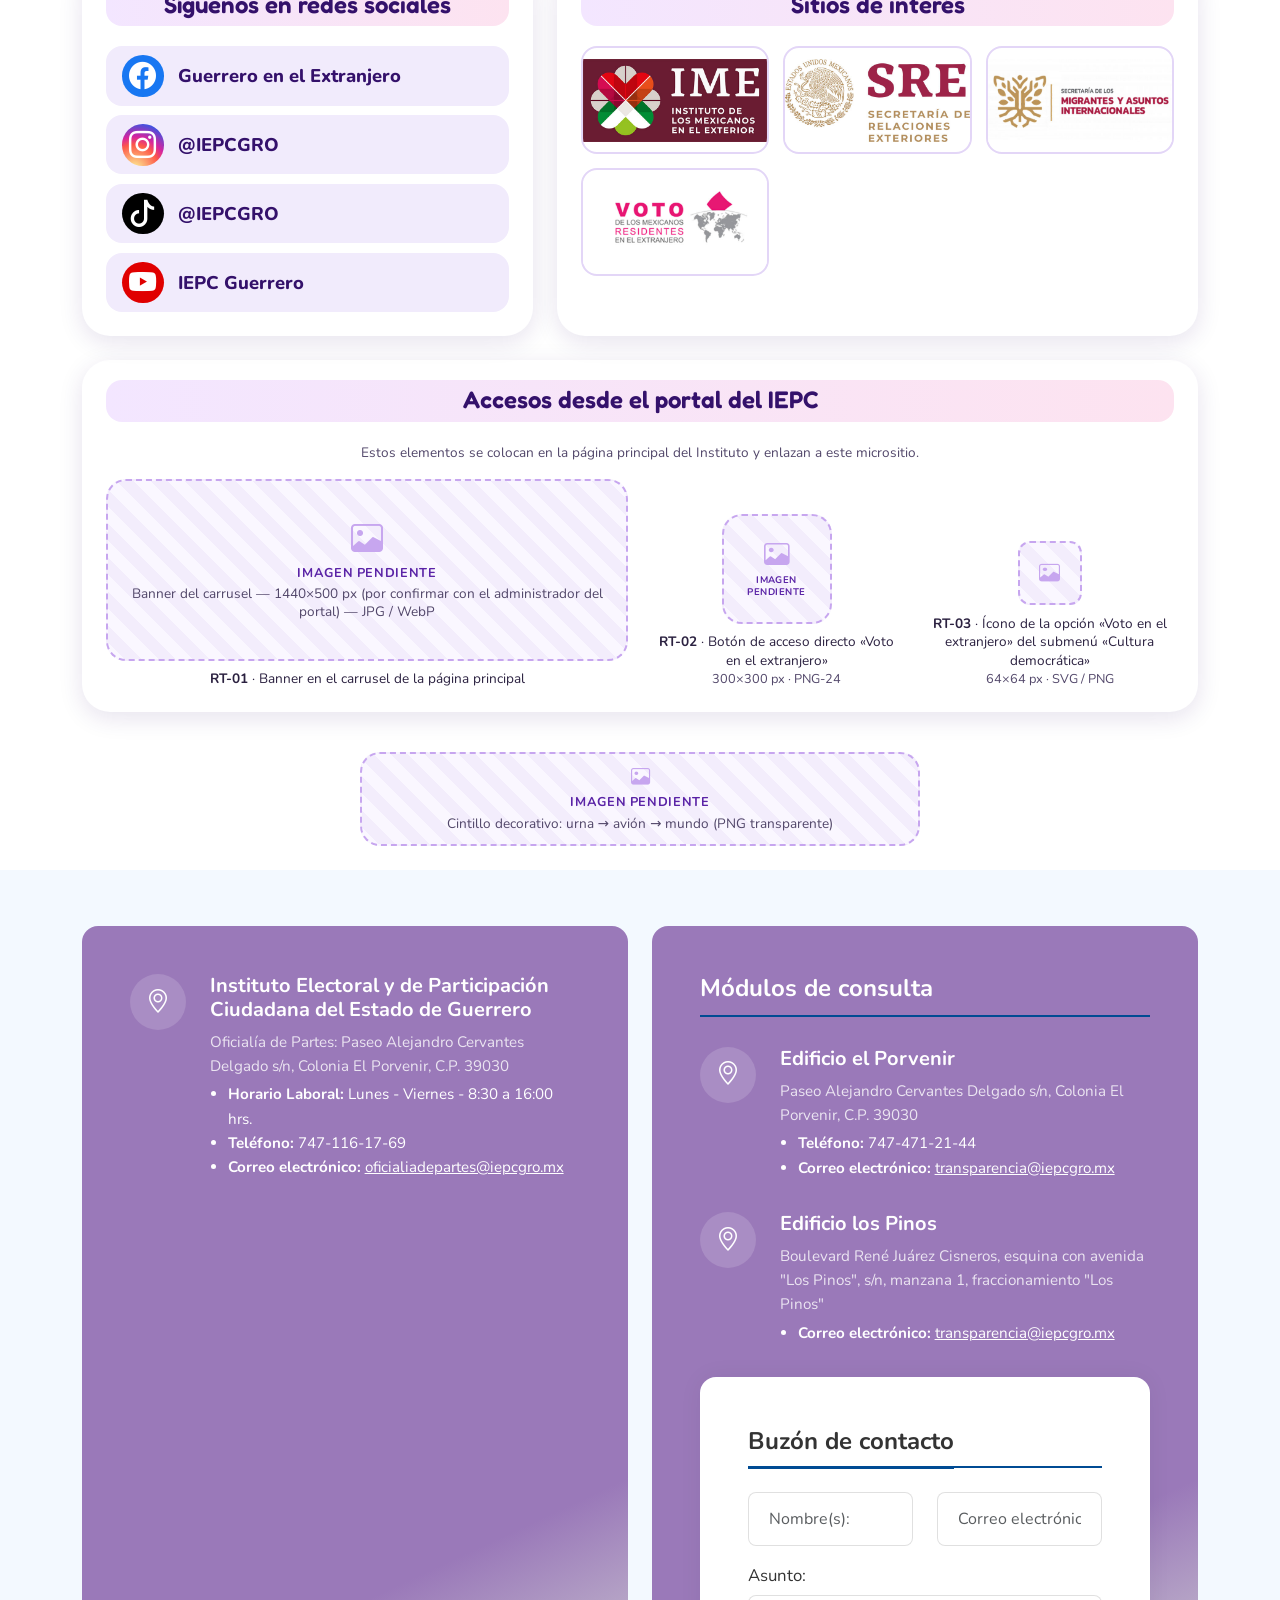
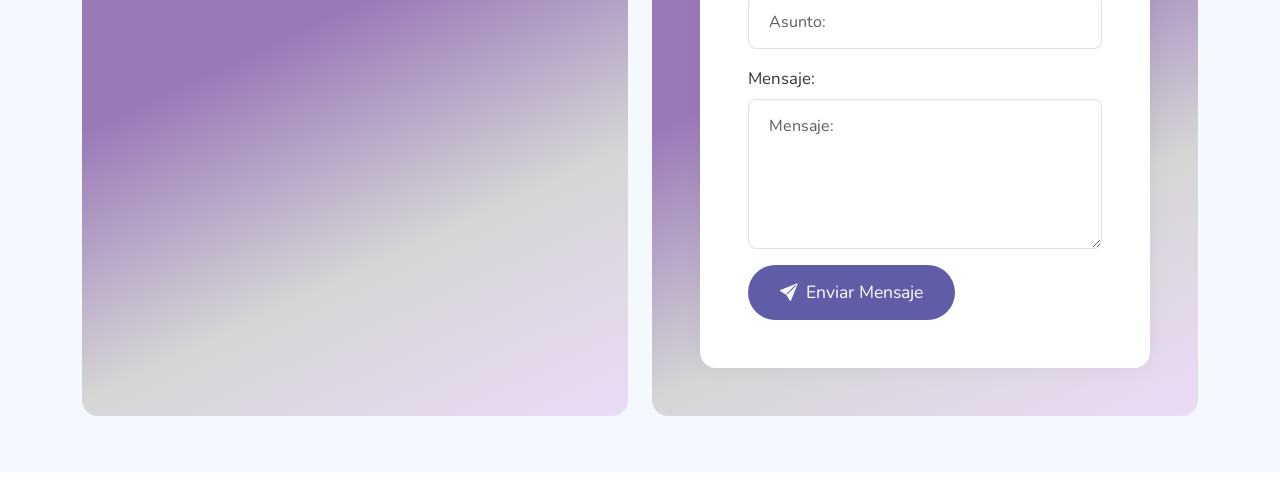
==== commit 228f7462: "Quita X (Twitter) de las redes sociales Co-Authored-By: Claude Opus 5.5 <noreply@anthropic.com>" ====
--- a/guerreroenelextranjero/index.html
+++ b/guerreroenelextranjero/index.html
@@ -72,10 +72,6 @@
                         <i class="bi bi-youtube" aria-hidden="true"></i>
                         <span class="visually-hidden">Youtube: IEPC Guerrero (se abre en una nueva ventana)</span>
                     </a></li>
-                                    <li><a href="https&#x3A;&#x2F;&#x2F;twitter.com&#x2F;IEPCGRO" target="_blank" rel="noopener noreferrer" title="&#x40;IEPCGRO">
-                        <i class="bi bi-twitter-x" aria-hidden="true"></i>
-                        <span class="visually-hidden">X: @IEPCGRO (se abre en una nueva ventana)</span>
-                    </a></li>
                             </ul>
         </div>
     </div>
@@ -107,10 +103,6 @@
                                             <li><a href="https&#x3A;&#x2F;&#x2F;www.youtube.com&#x2F;user&#x2F;IEEGUERRERO" target="_blank" rel="noopener noreferrer" title="IEPC&#x20;Guerrero">
                             <i class="bi bi-youtube" aria-hidden="true"></i>
                             <span class="visually-hidden">Youtube: IEPC Guerrero (se abre en una nueva ventana)</span>
-                        </a></li>
-                                            <li><a href="https&#x3A;&#x2F;&#x2F;twitter.com&#x2F;IEPCGRO" target="_blank" rel="noopener noreferrer" title="&#x40;IEPCGRO">
-                            <i class="bi bi-twitter-x" aria-hidden="true"></i>
-                            <span class="visually-hidden">X: @IEPCGRO (se abre en una nueva ventana)</span>
                         </a></li>
                                     </ul>
             </div>
@@ -722,11 +714,6 @@
                                 <span>IEPC Guerrero</span>
                                 <span class="visually-hidden">Youtube (se abre en una nueva ventana)</span>
                             </a></li>
-                                                    <li><a href="https&#x3A;&#x2F;&#x2F;twitter.com&#x2F;IEPCGRO" target="_blank" rel="noopener noreferrer" class="gv-red gv-red-x" data-buscable>
-                                <i class="bi bi-twitter-x" aria-hidden="true"></i>
-                                <span>@IEPCGRO</span>
-                                <span class="visually-hidden">X (se abre en una nueva ventana)</span>
-                            </a></li>
                                             </ul>
                 </div>
             </div>
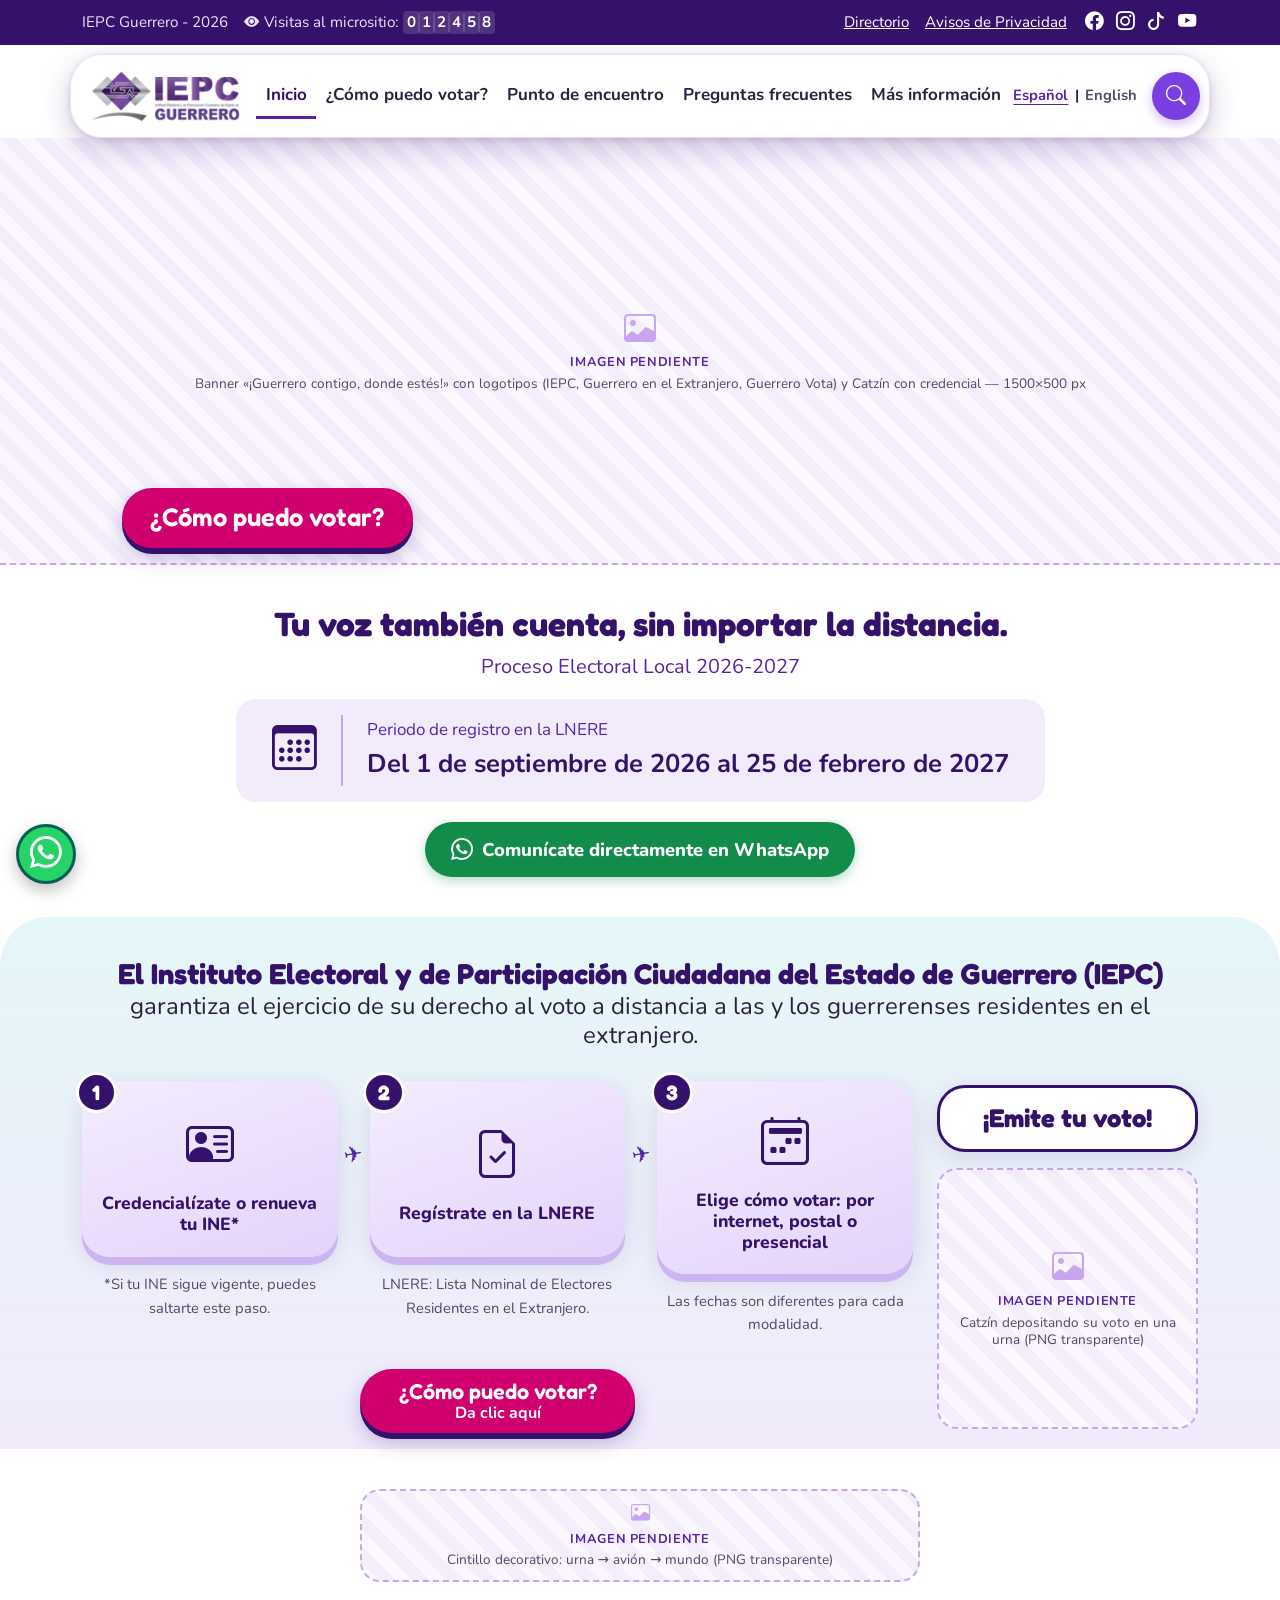
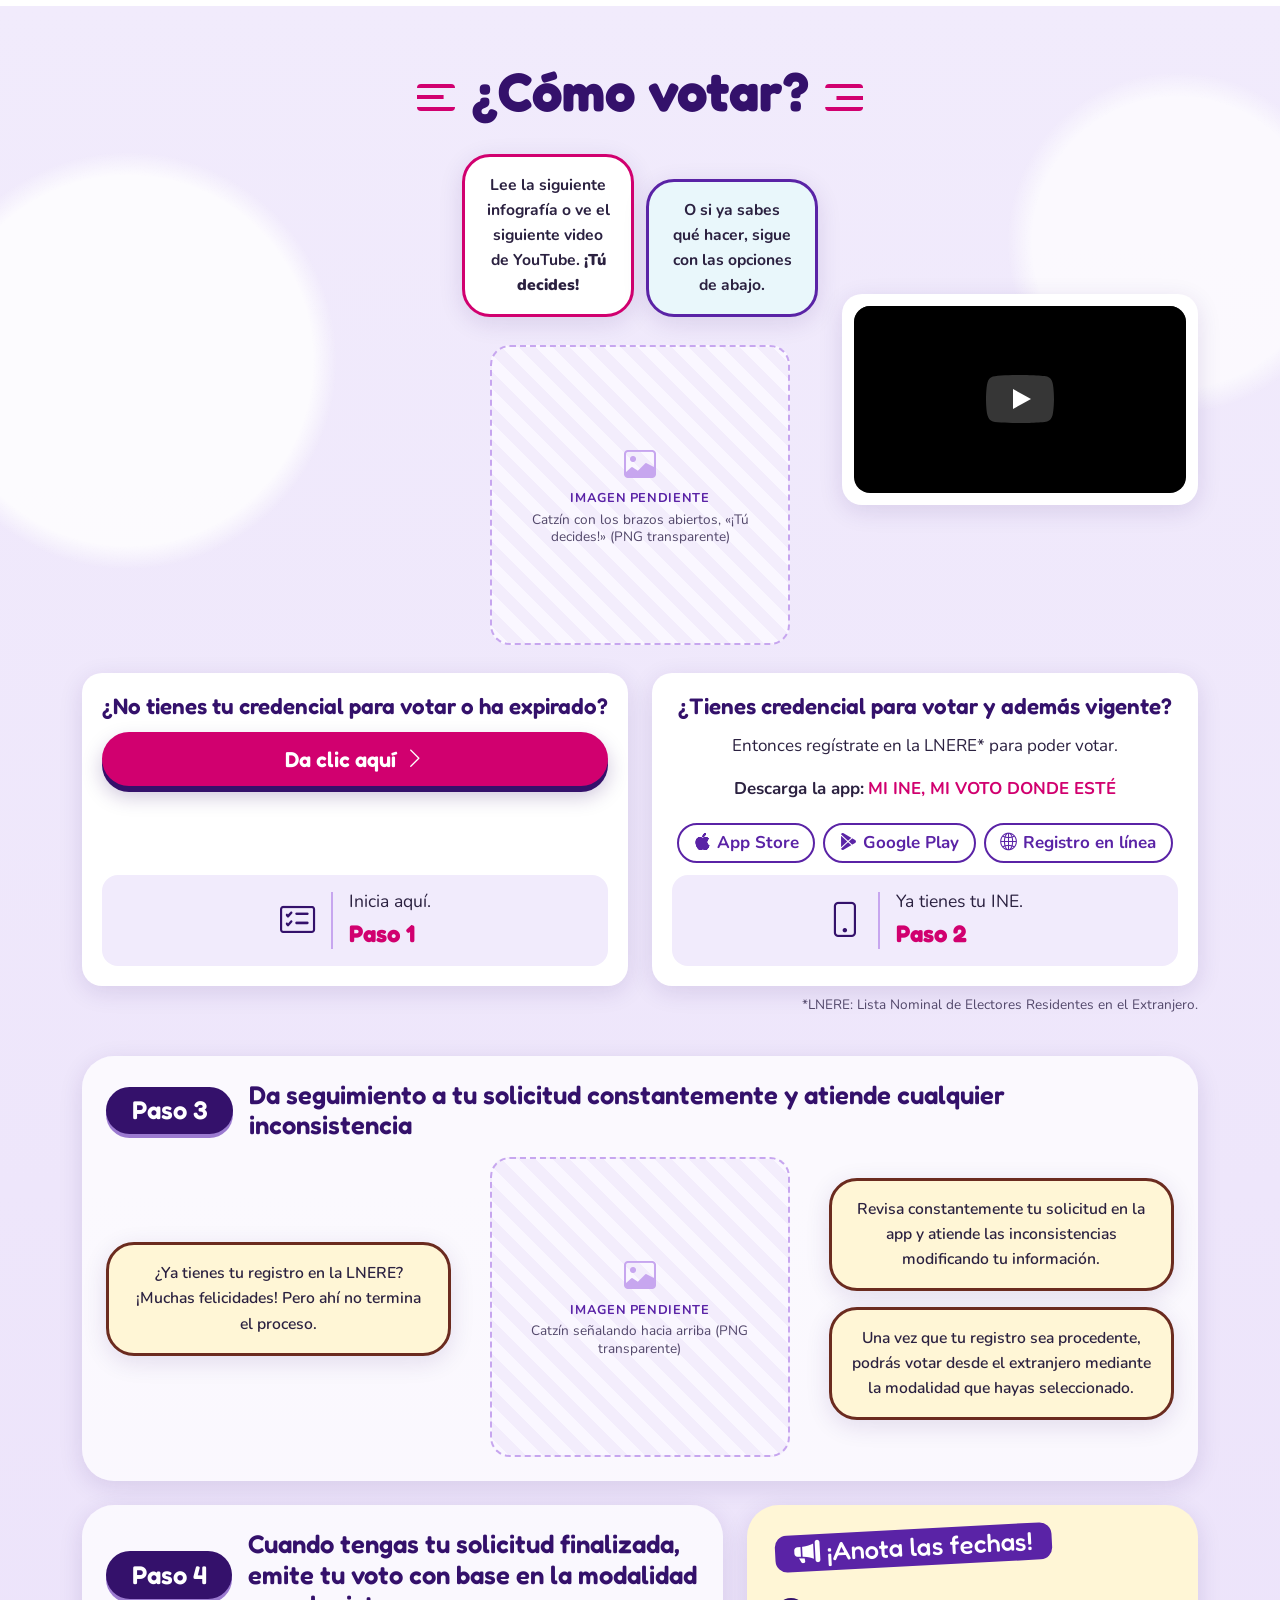
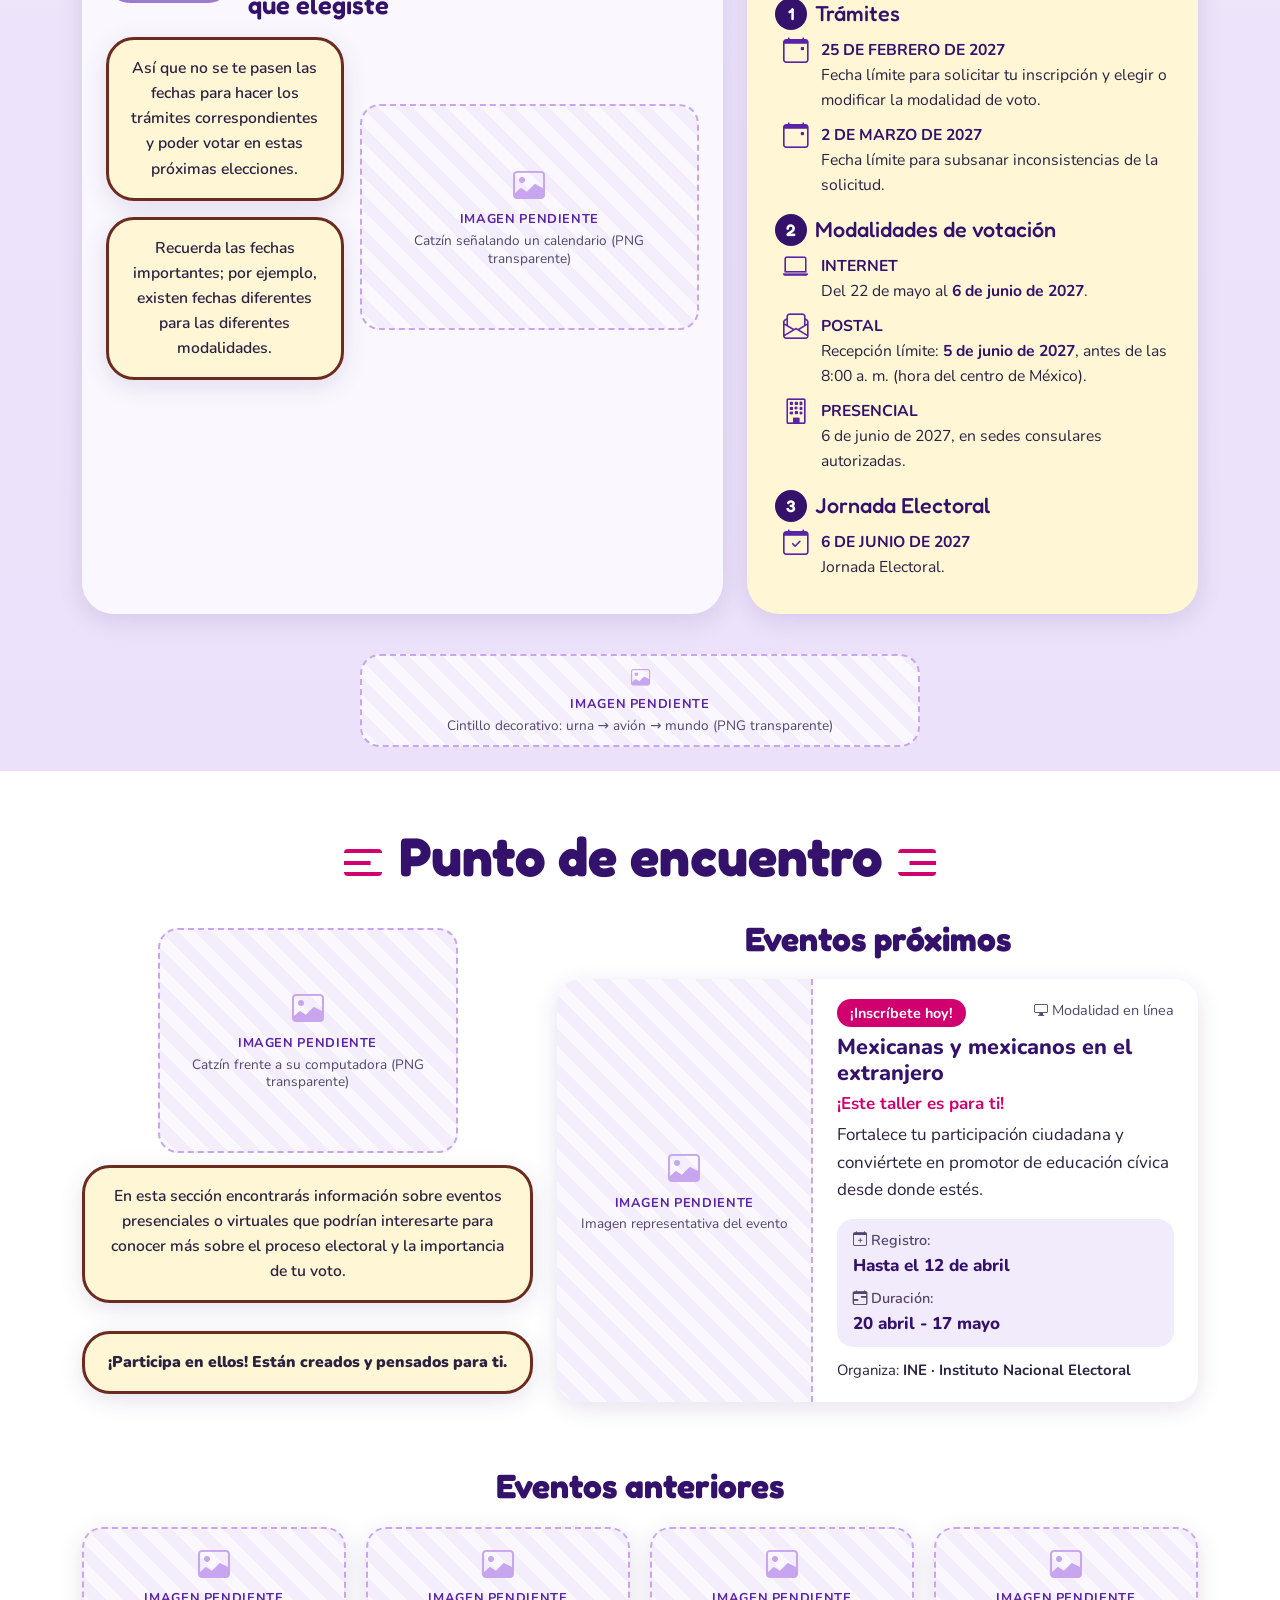
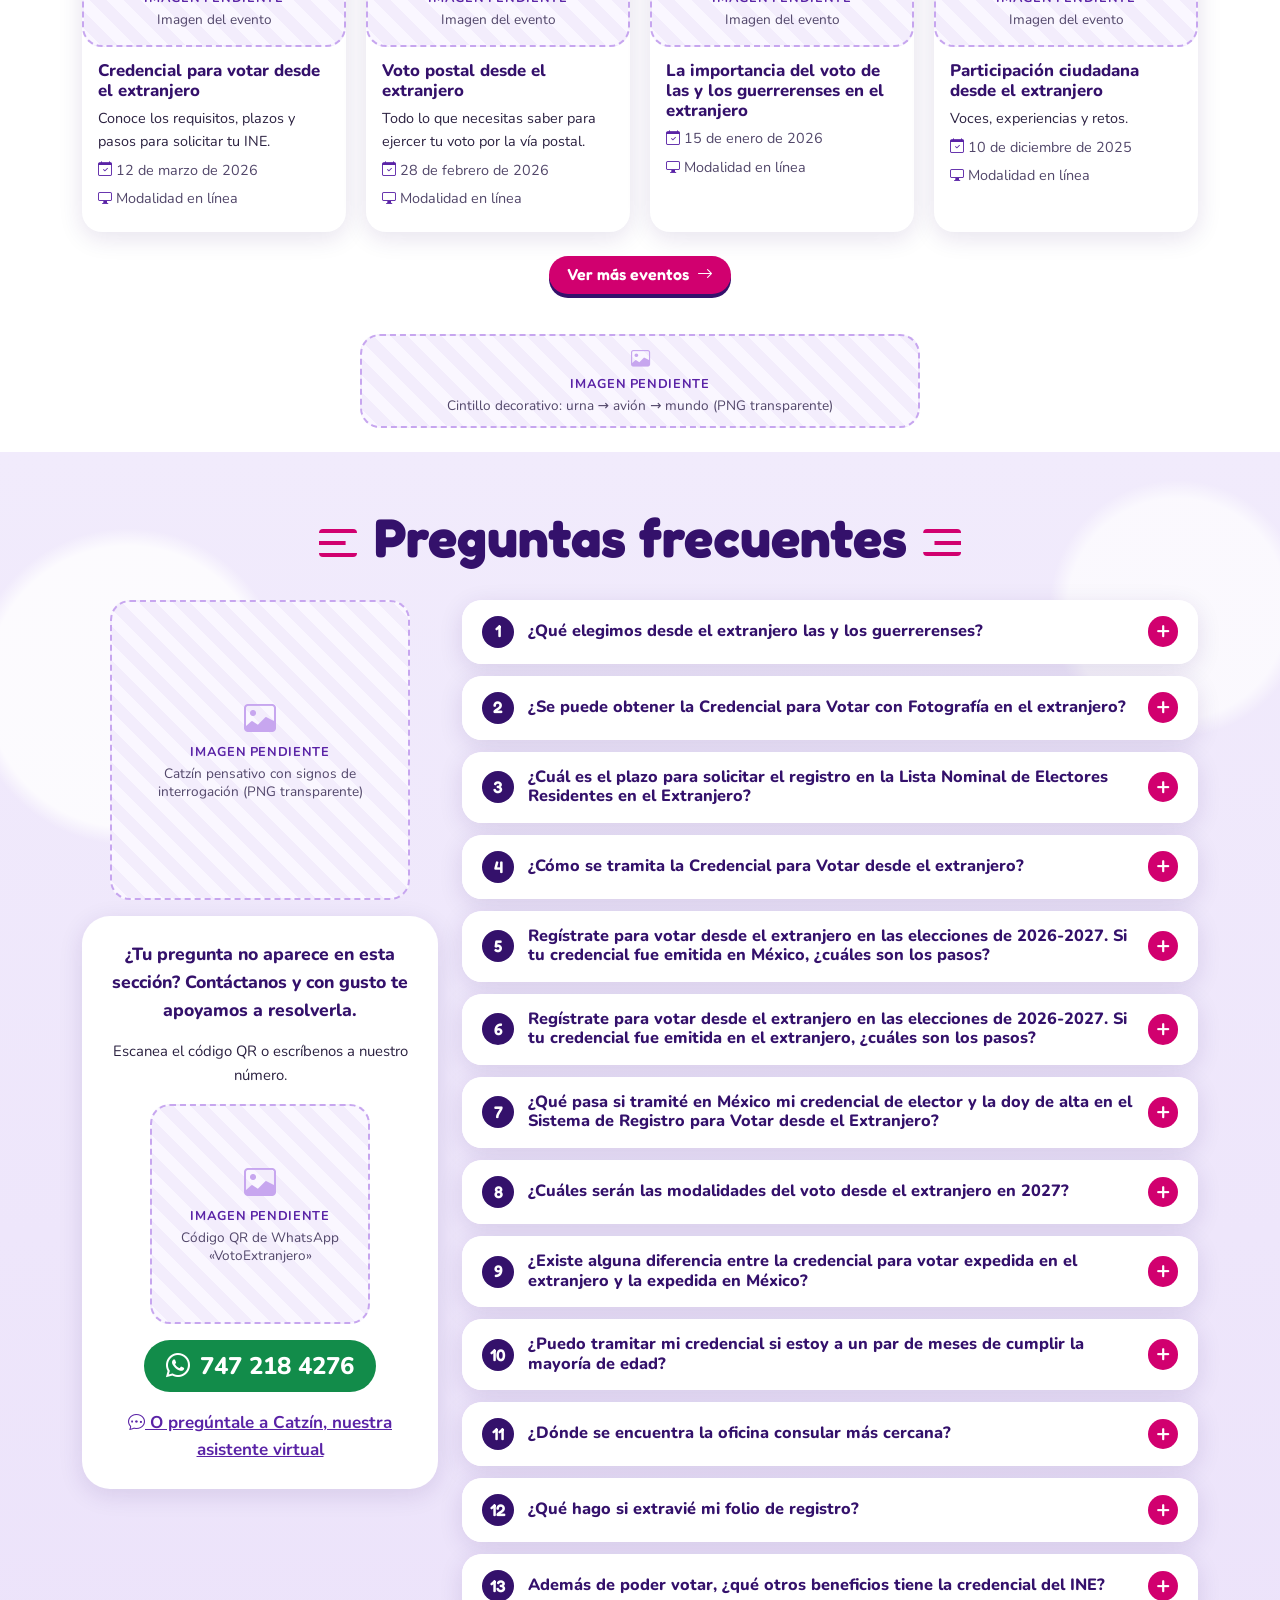
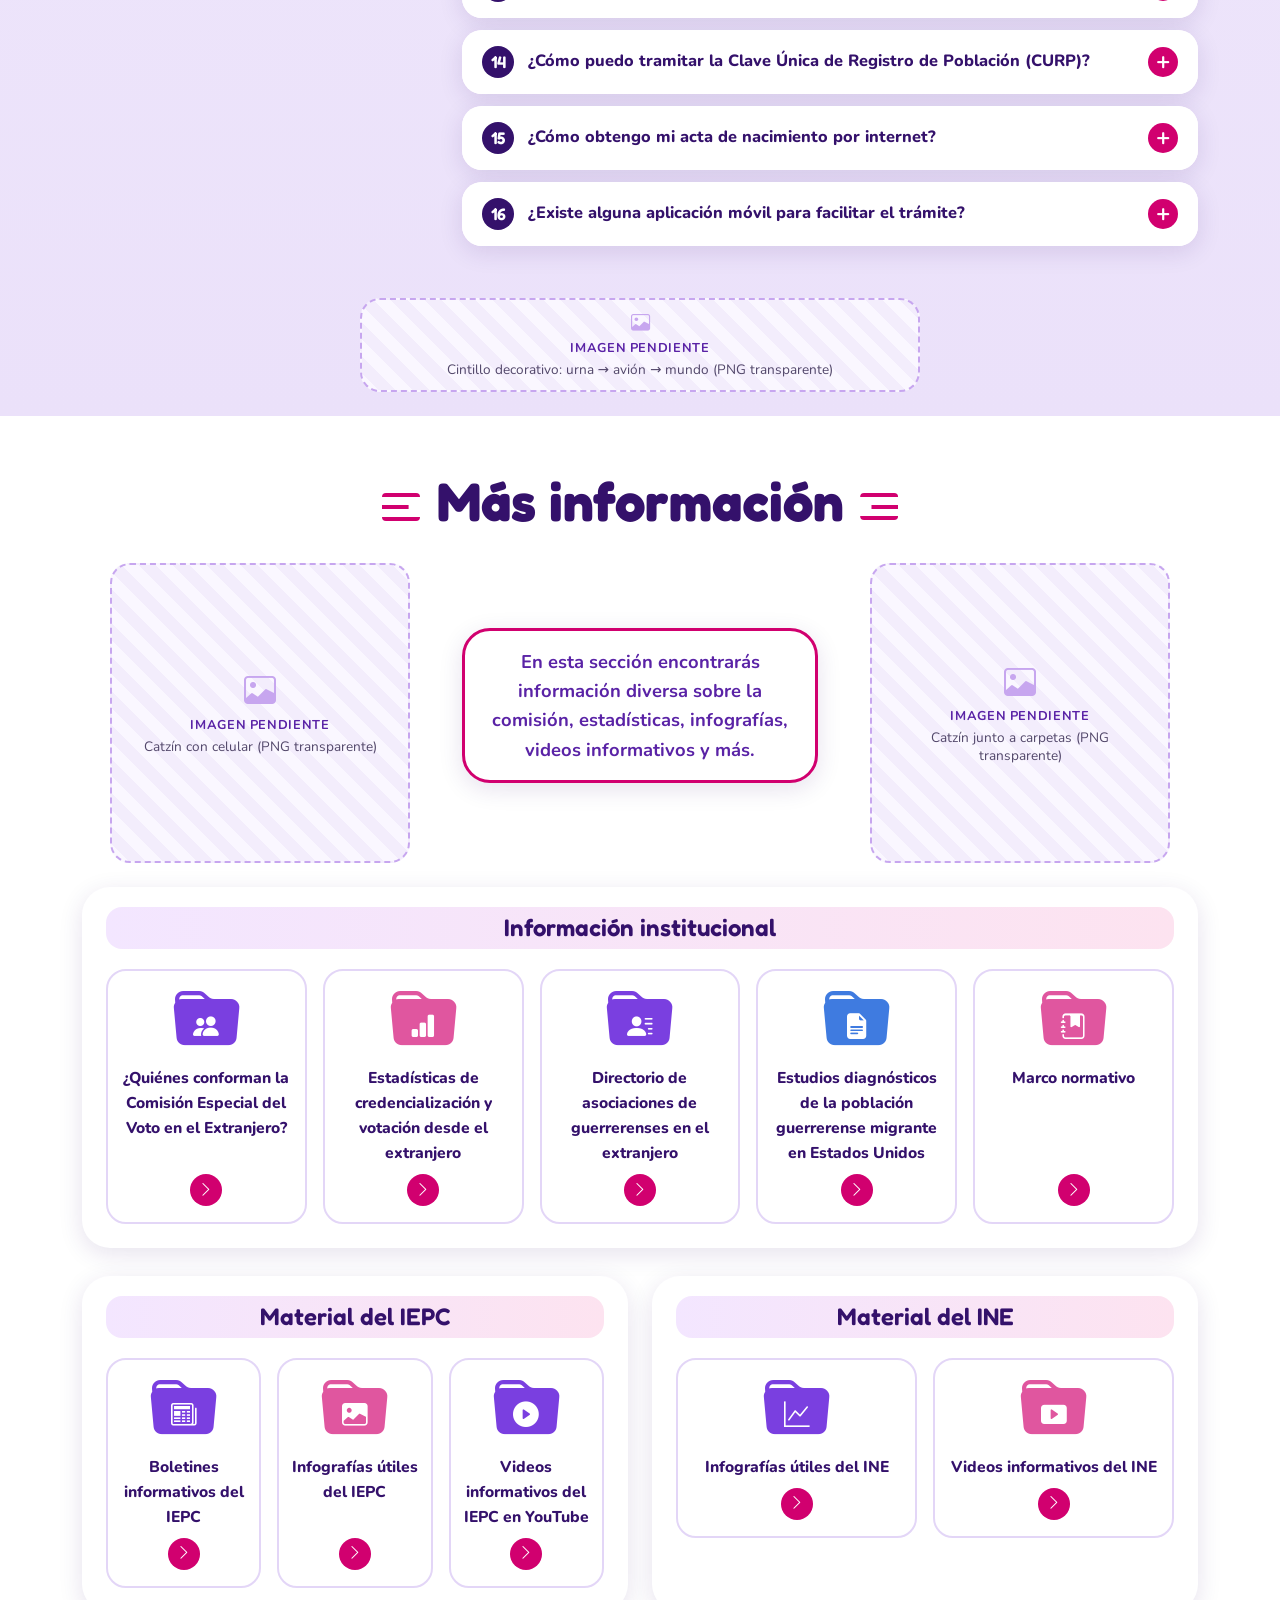
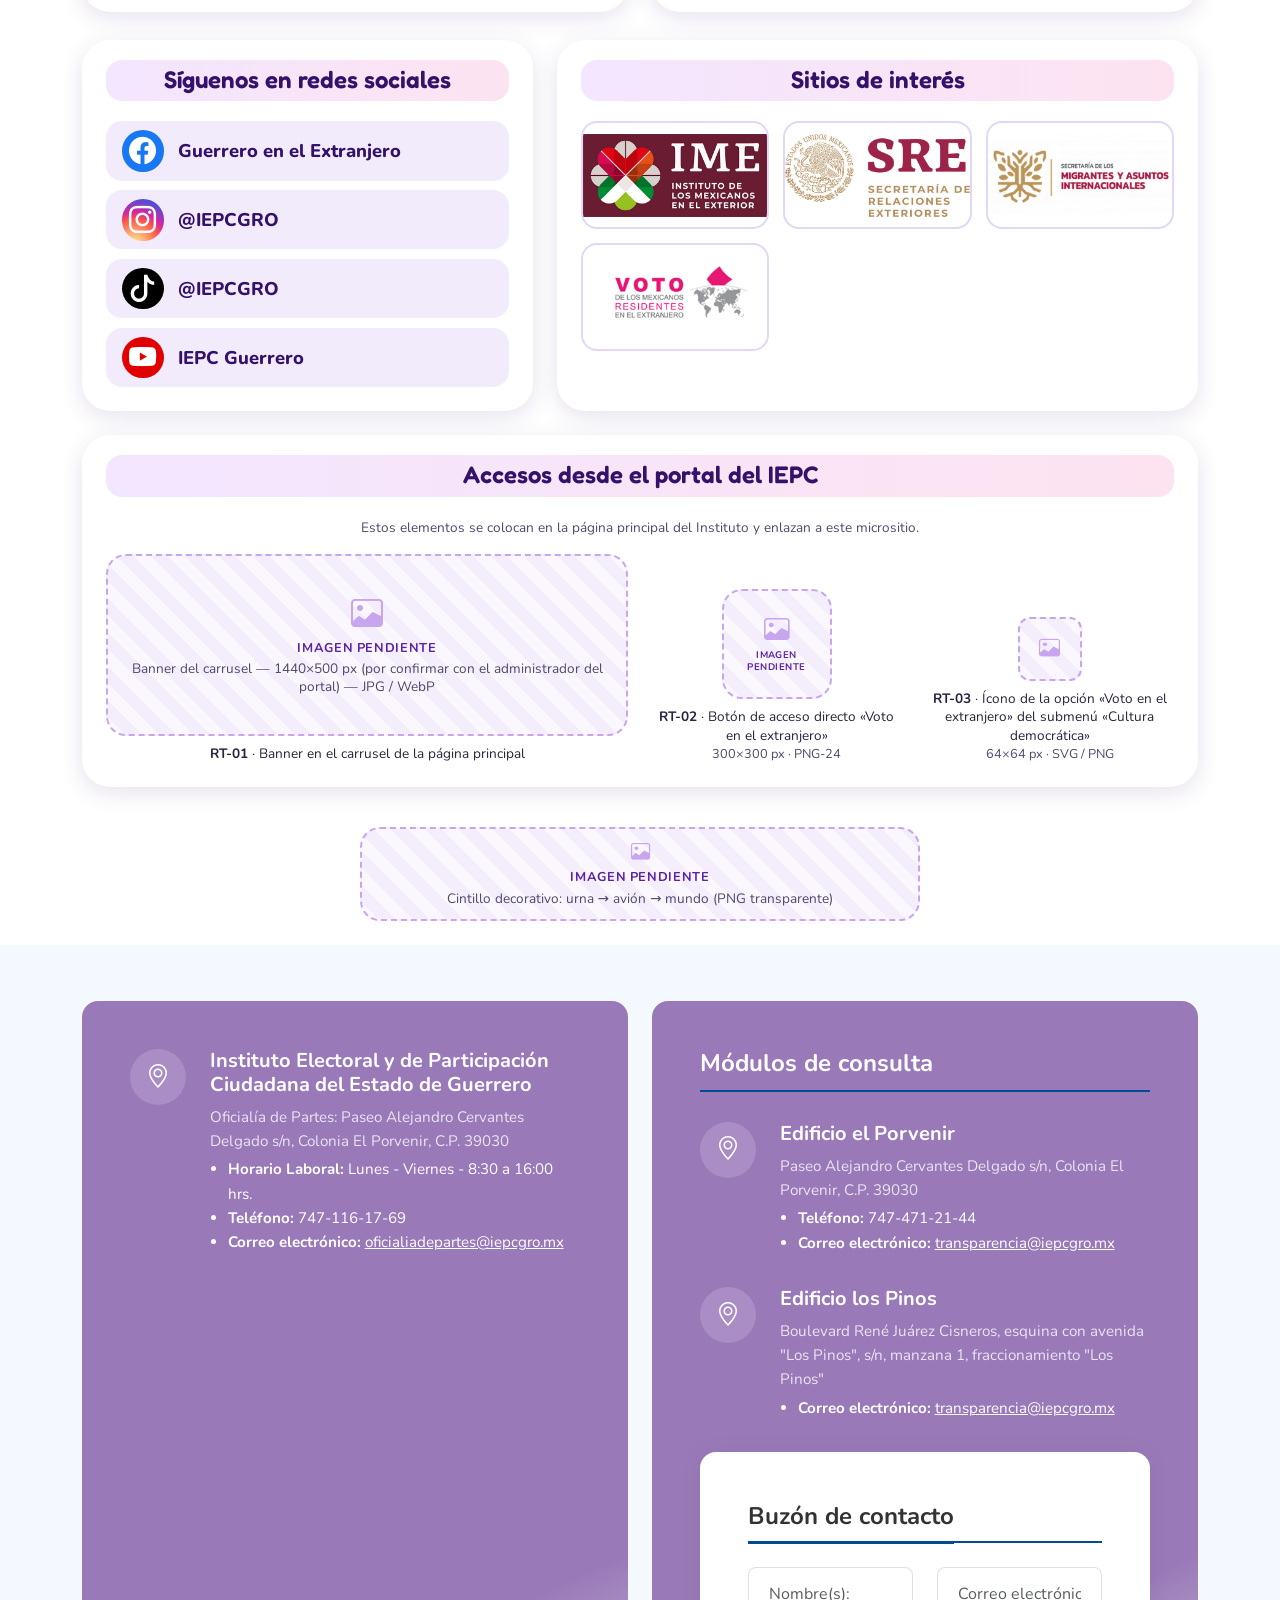
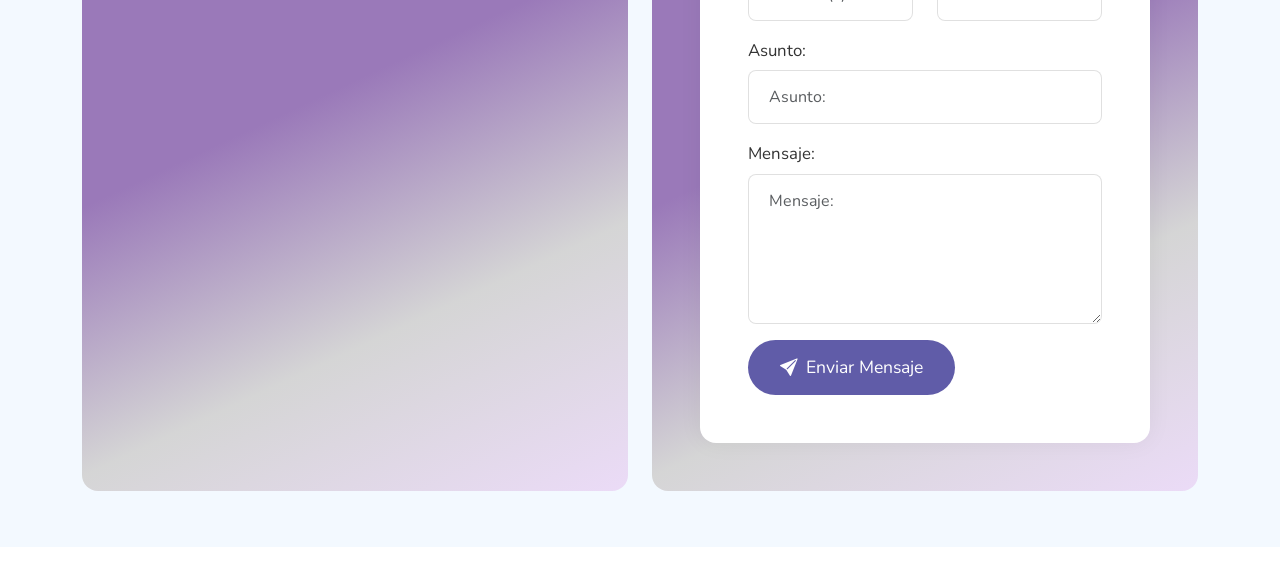
==== commit c0384561: "Botón «Comunícate directamente en WhatsApp» en Inicio Debajo del periodo de registro en la LNERE; ab" ====
--- a/guerreroenelextranjero/index.html
+++ b/guerreroenelextranjero/index.html
@@ -24,7 +24,7 @@
     <link href="/vendor/bootstrap/css/bootstrap.min.css" rel="stylesheet">
     <link href="/css/lite-yt-embed.css" rel="stylesheet">
     <link href="/vendor/aos/aos.css" rel="stylesheet">
-    <link href="/css/gvota-v2.css?v=1794597214" rel="stylesheet">
+    <link href="/css/gvota-v2.css?v=1794598819" rel="stylesheet">
 
     <!-- Google tag (gtag.js) -->
     <script async src="https://www.googletagmanager.com/gtag/js?id=G-GBTJ8NQR65"></script>
@@ -147,7 +147,13 @@
                 <strong class="gv-registro-fechas">Del 1 de septiembre de 2026 al 25 de febrero de 2027</strong>
             </div>
         </div>
-    </div>
+                    <div class="gv-registro-whatsapp">
+                <a class="gv-whatsapp" href="https://wa.me/527472184276" target="_blank" rel="noopener noreferrer">
+                    <i class="bi bi-whatsapp" aria-hidden="true"></i>
+                    Comunícate directamente en WhatsApp                    <span class="visually-hidden">(se abre en una nueva ventana)</span>
+                </a>
+            </div>
+            </div>
 
     <!-- D. Ruta de orientación electoral -->
     <div class="gv-ruta">
--- a/css/gvota-v2.css
+++ b/css/gvota-v2.css
@@ -403,6 +403,9 @@
     font-weight: 800; font-size: 1.5rem; padding: .45rem 1.4rem; border-radius: 999px;
 }
 .gv-whatsapp:hover { background: #0d6e3a; }
+.gv-registro-whatsapp { margin-top: 1.25rem; }
+.gv-registro-whatsapp .gv-whatsapp { font-size: 1.15rem; padding: .6rem 1.6rem; box-shadow: 0 4px 12px rgba(18, 140, 74, .3); }
+.gv-registro-whatsapp .gv-whatsapp i { font-size: 1.4rem; }
 .gv-enlace-chat { display: block; margin: 1rem auto 0; background: none; border: 0; color: var(--gv-morado); font-weight: 700; text-decoration: underline; }
 
 /* ---------- 4.5 Más información ---------- */
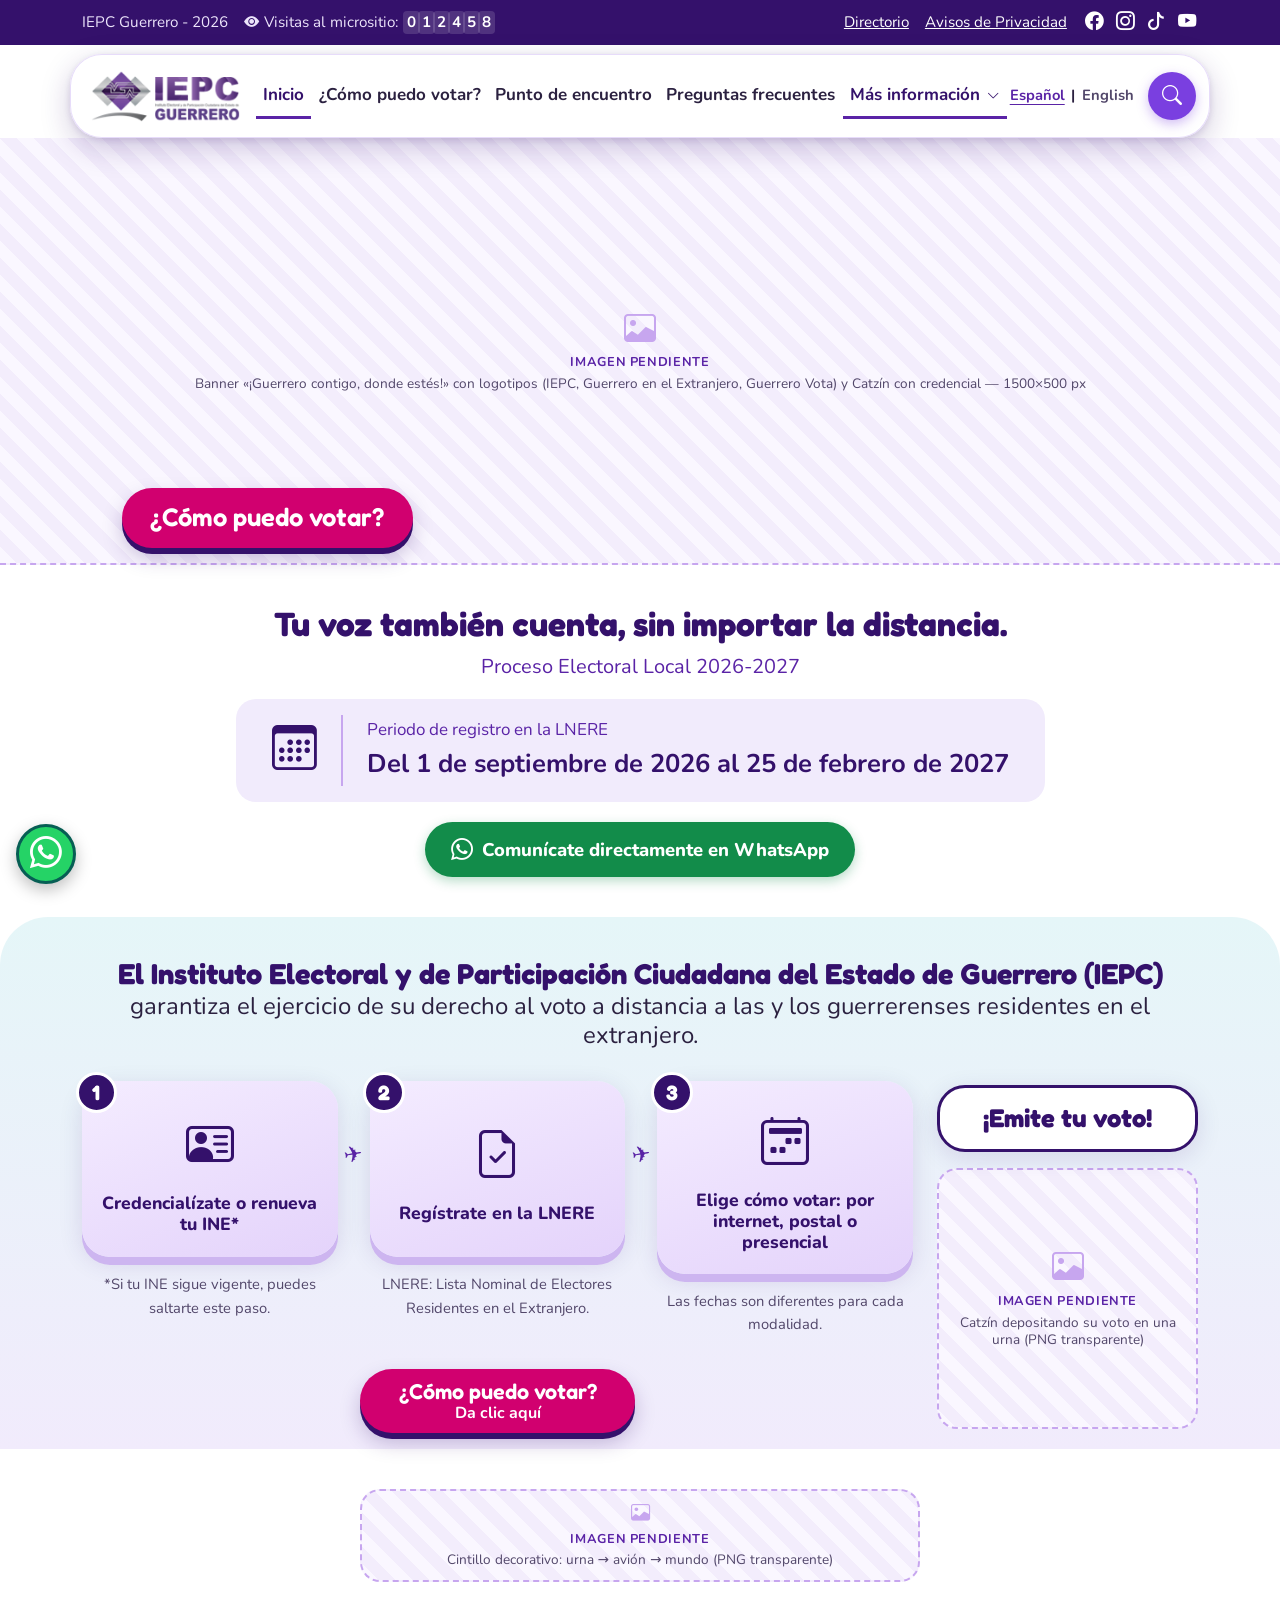
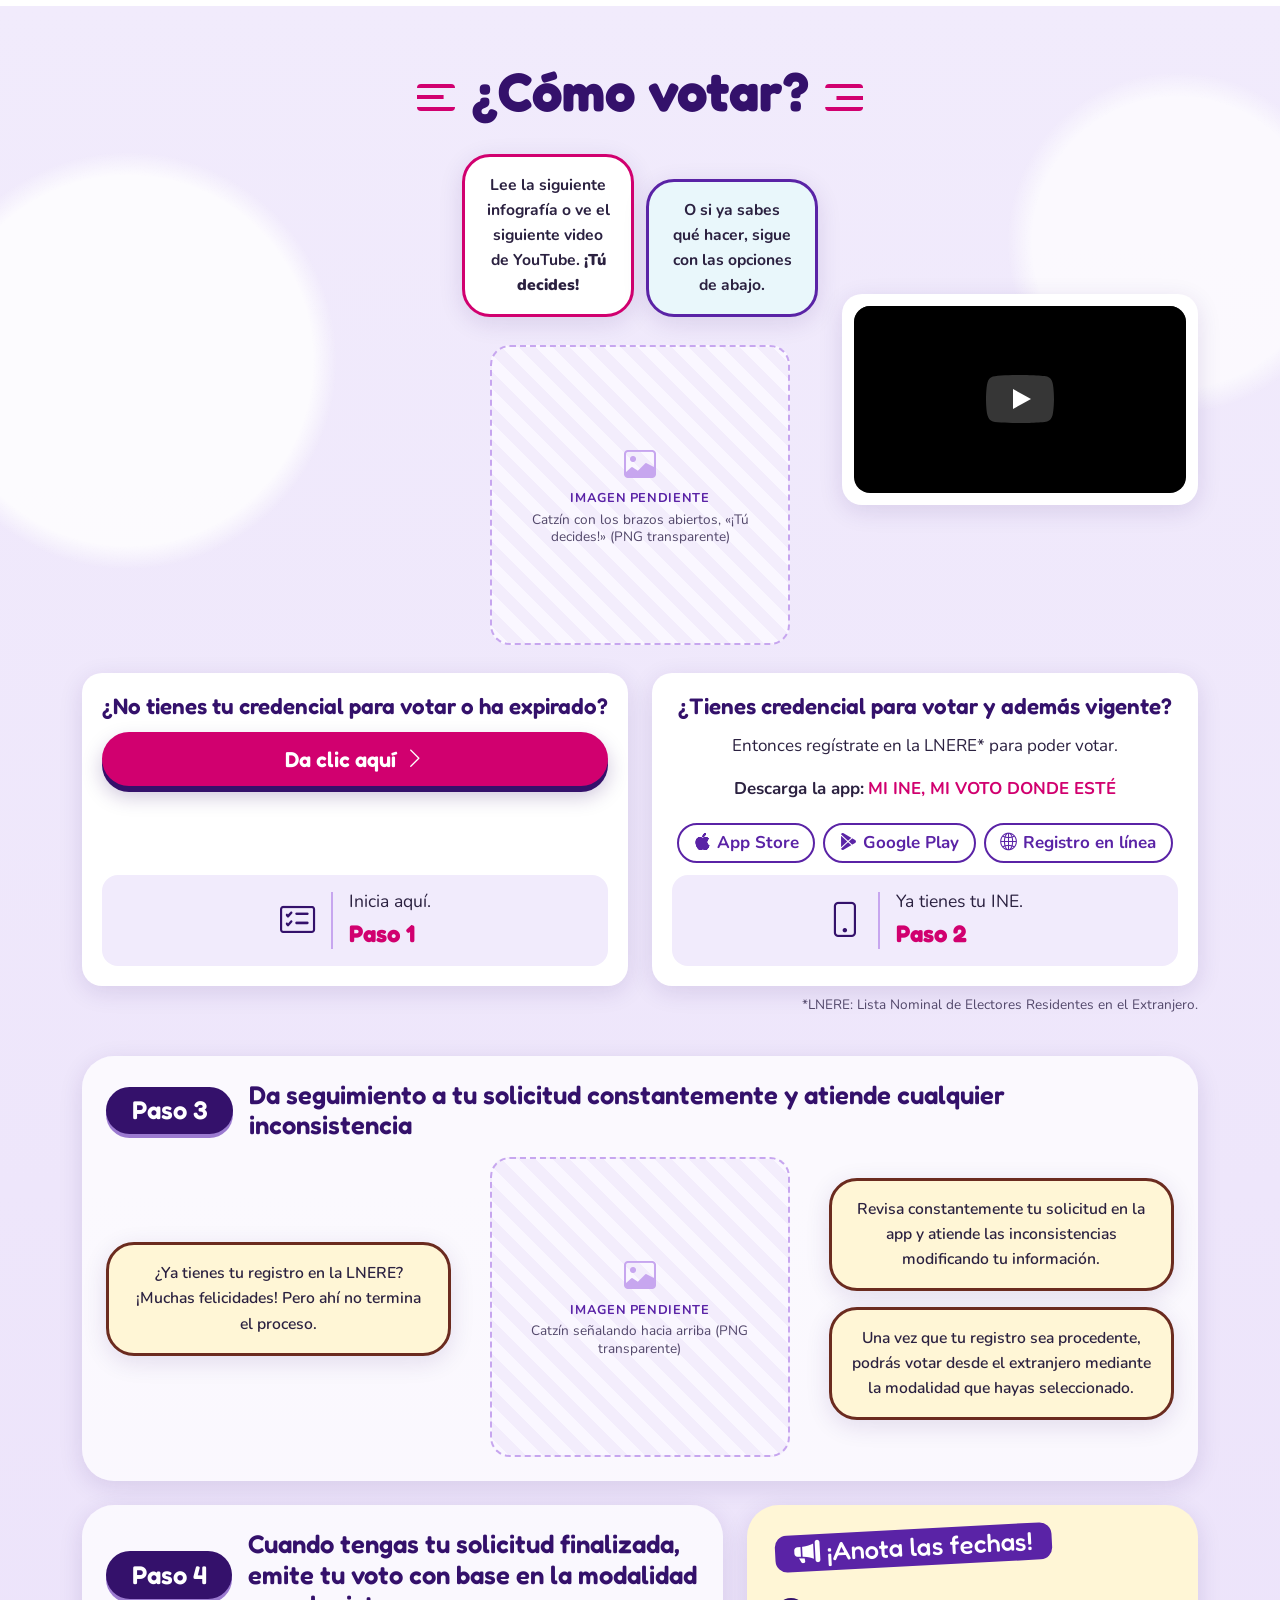
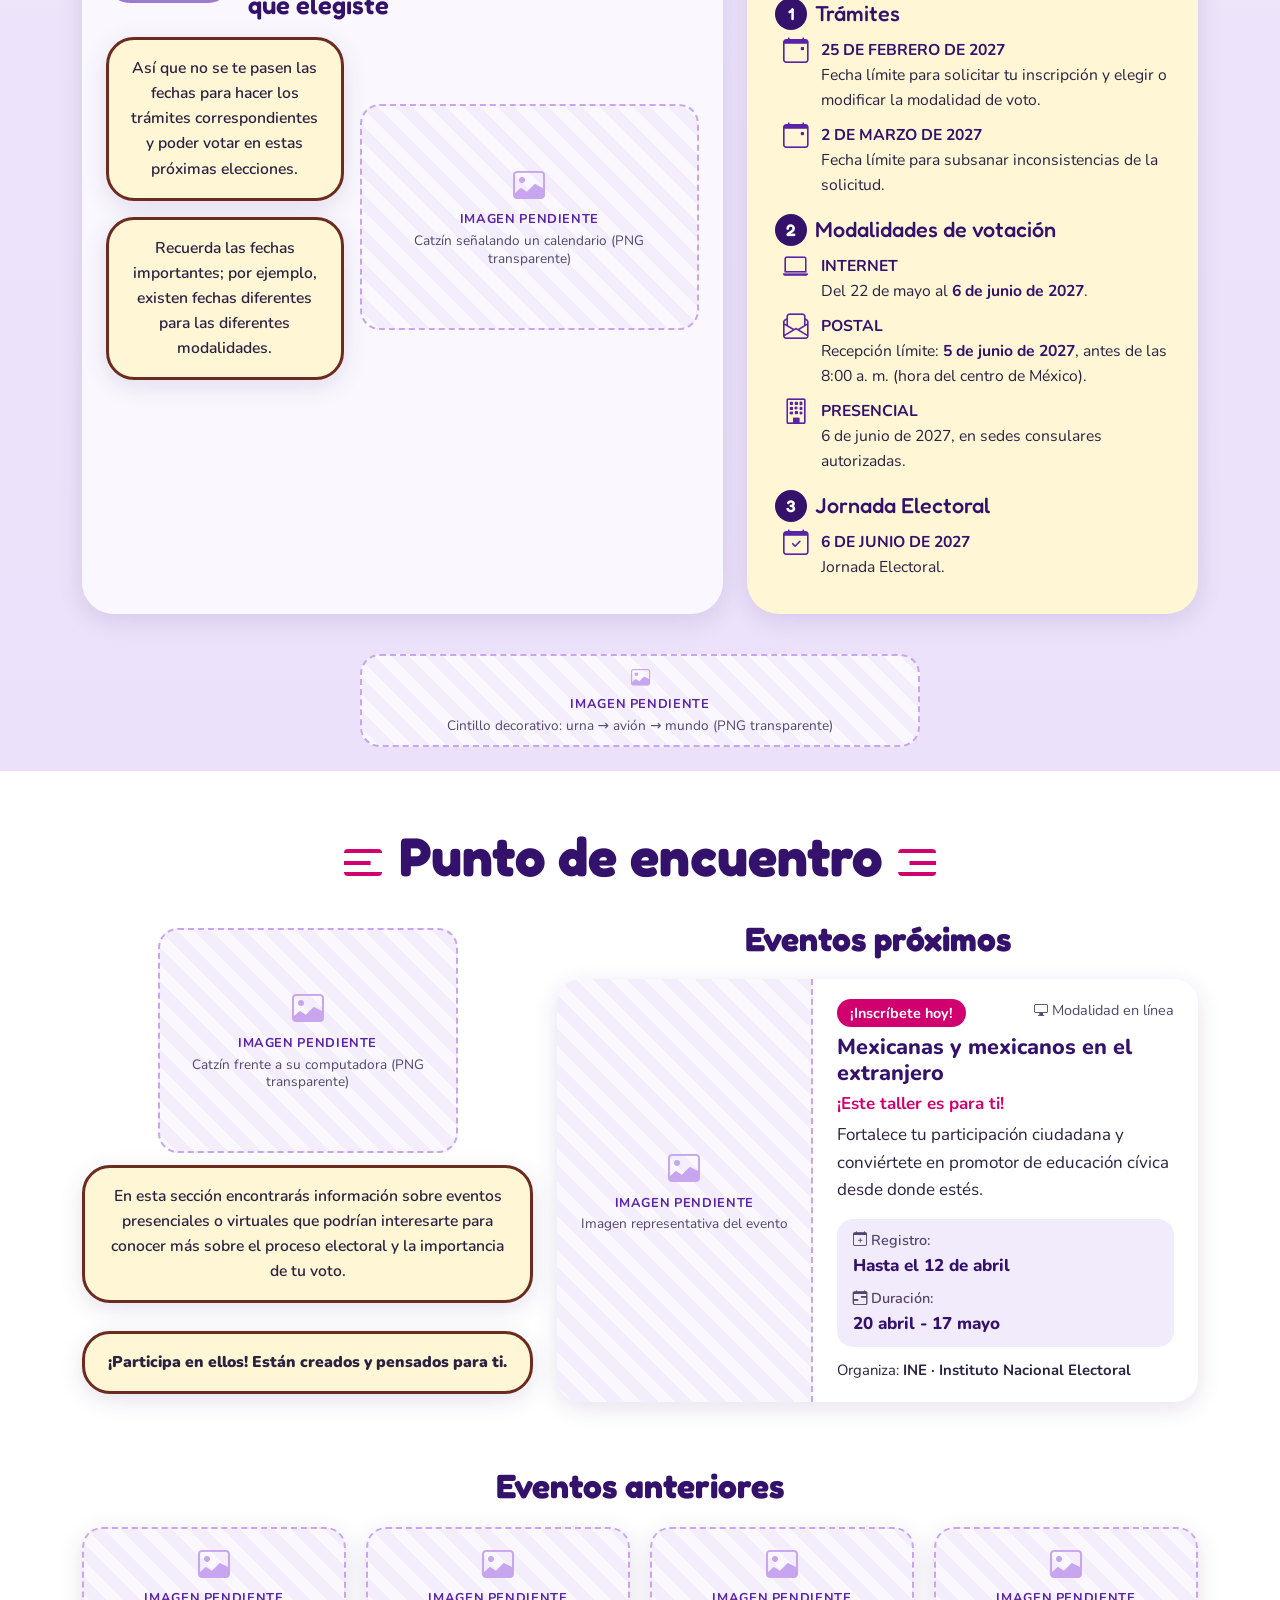
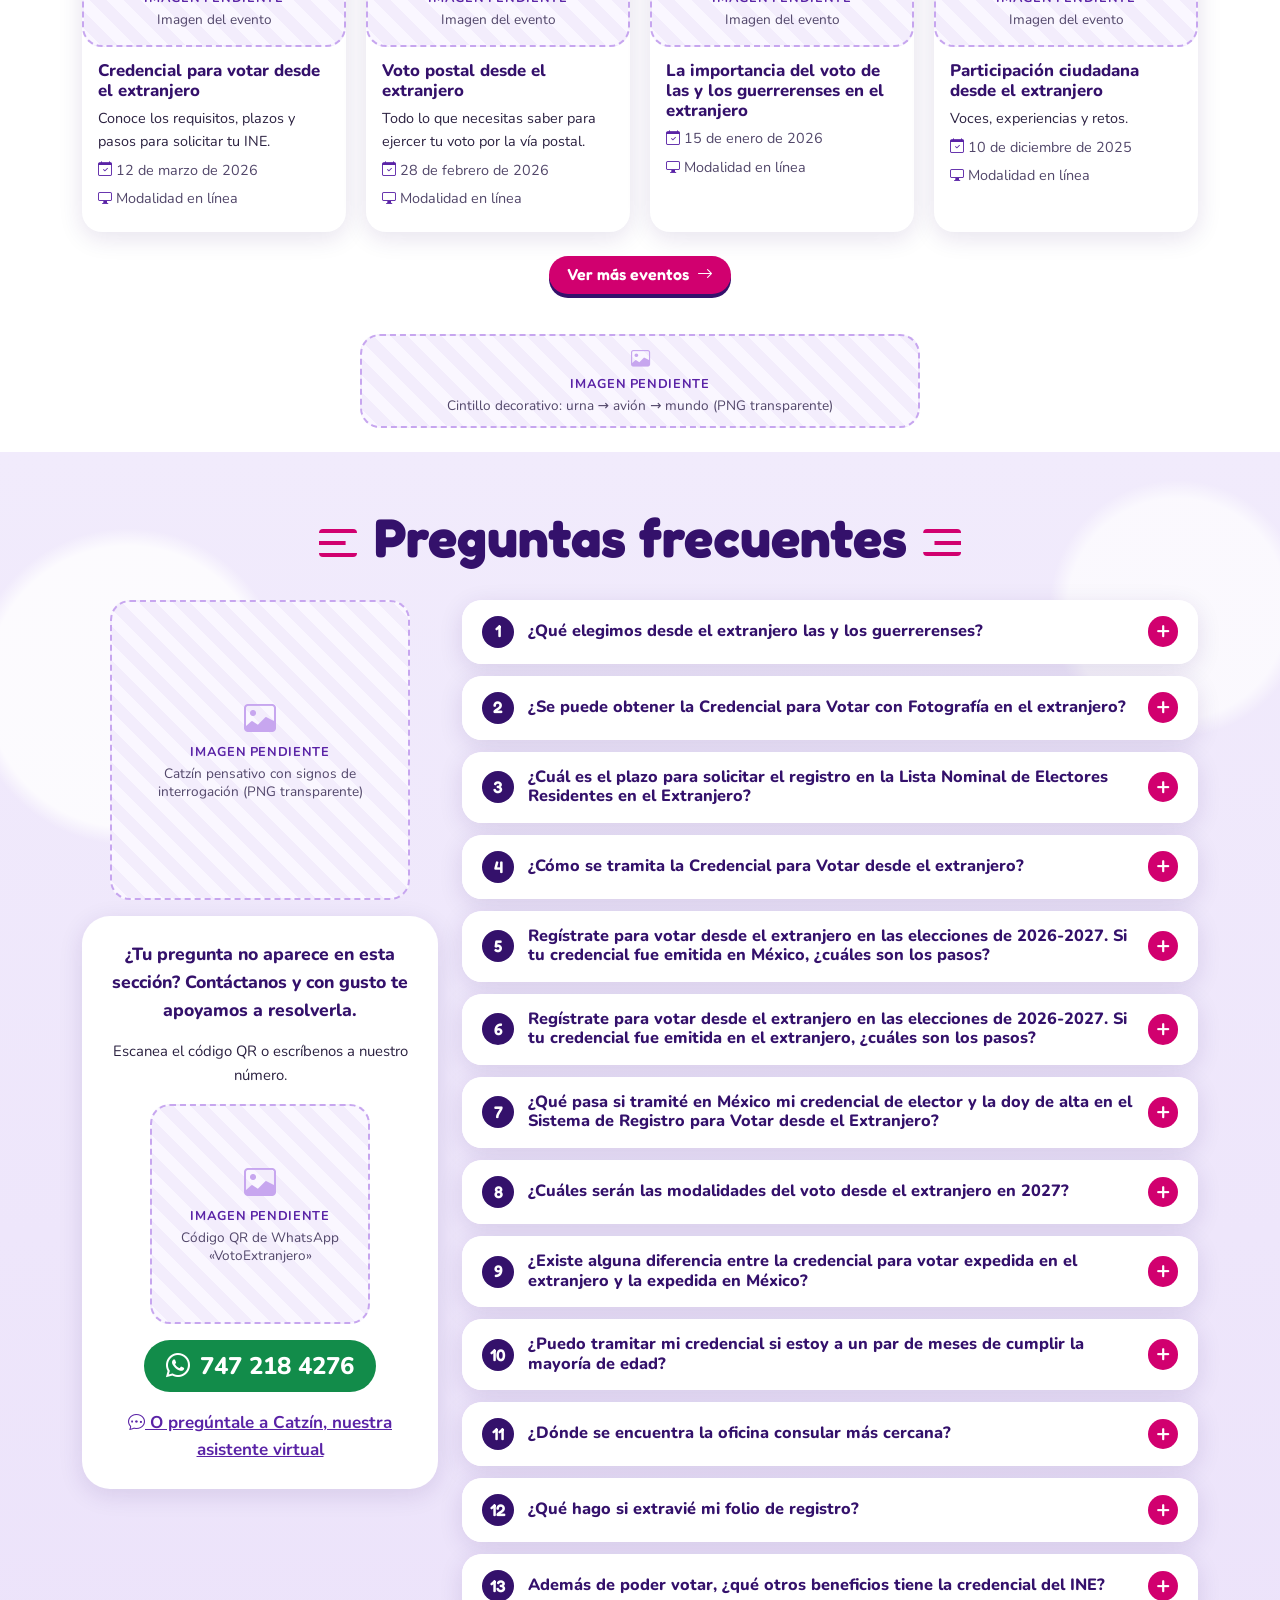
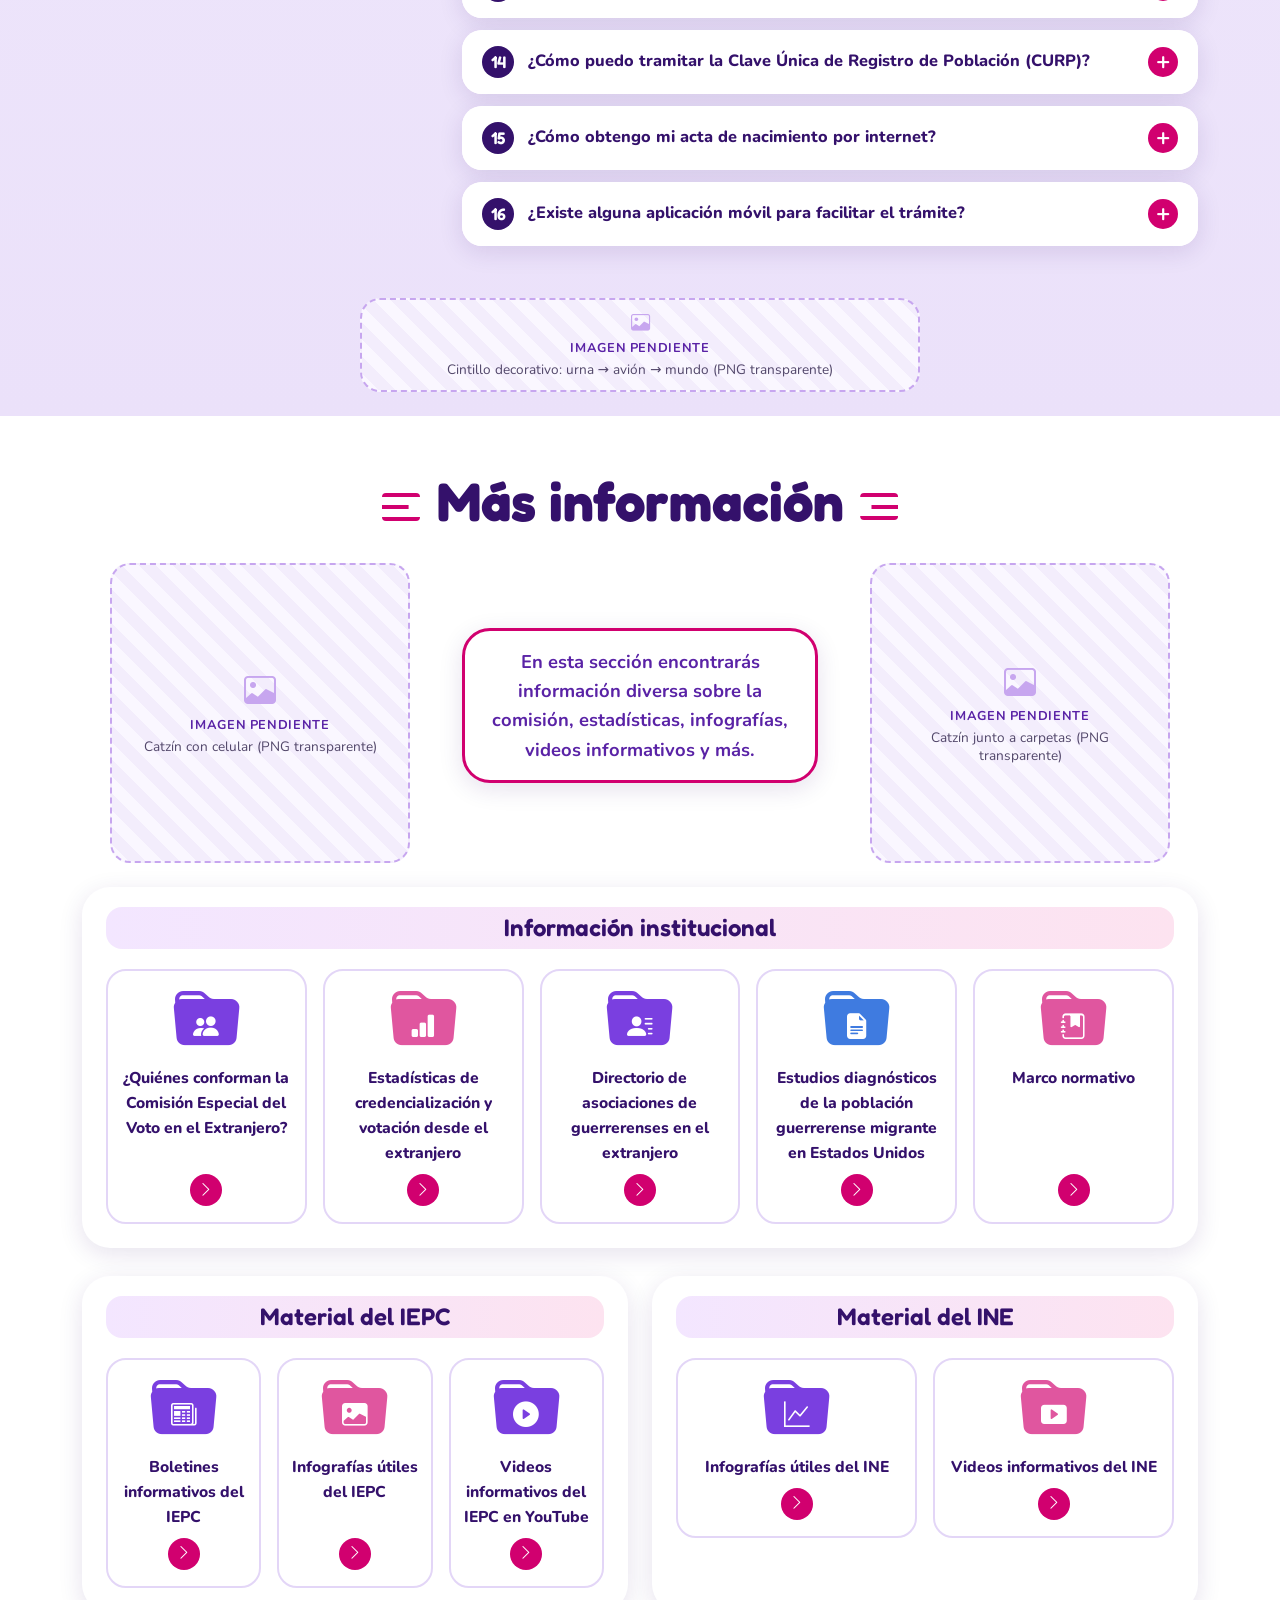
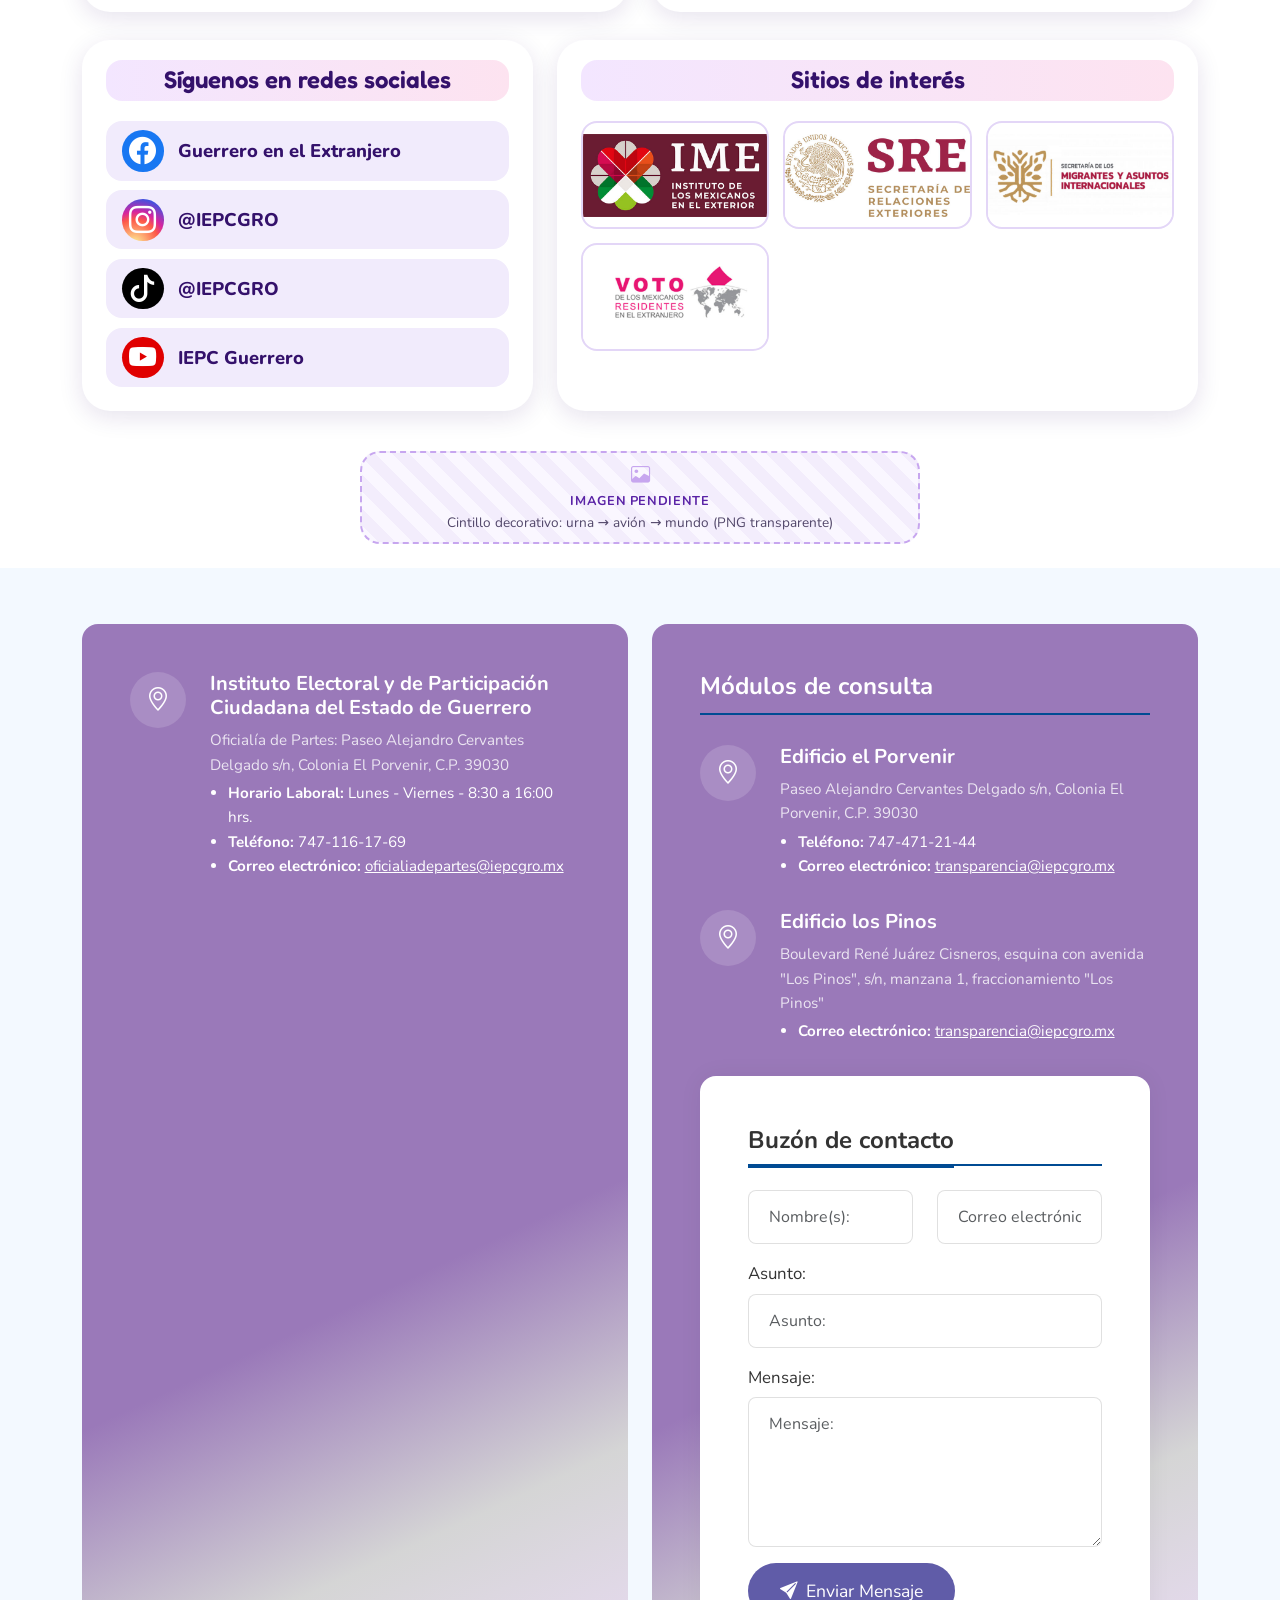
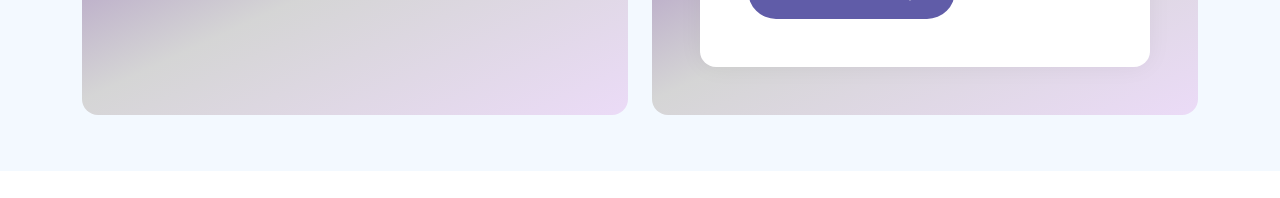
==== commit 86719e04: "Menú desplegable en «Más información» y quita panel RT-01 a RT-03 - «Más información» del menú es ah" ====
--- a/guerreroenelextranjero/index.html
+++ b/guerreroenelextranjero/index.html
@@ -24,7 +24,7 @@
     <link href="/vendor/bootstrap/css/bootstrap.min.css" rel="stylesheet">
     <link href="/css/lite-yt-embed.css" rel="stylesheet">
     <link href="/vendor/aos/aos.css" rel="stylesheet">
-    <link href="/css/gvota-v2.css?v=1794598819" rel="stylesheet">
+    <link href="/css/gvota-v2.css?v=1794599300" rel="stylesheet">
 
     <!-- Google tag (gtag.js) -->
     <script async src="https://www.googletagmanager.com/gtag/js?id=G-GBTJ8NQR65"></script>
@@ -116,12 +116,25 @@
 
         <div class="collapse navbar-collapse" id="gv-menu-colapsable">
             <ul class="navbar-nav gv-menu mx-xl-auto" id="gv-menu">
-                                    <li class="nav-item"><a class="nav-link" href="#inicio">Inicio</a></li>
-                                    <li class="nav-item"><a class="nav-link" href="#como-votar">¿Cómo puedo votar?</a></li>
-                                    <li class="nav-item"><a class="nav-link" href="#punto-de-encuentro">Punto de encuentro</a></li>
-                                    <li class="nav-item"><a class="nav-link" href="#preguntas-frecuentes">Preguntas frecuentes</a></li>
-                                    <li class="nav-item"><a class="nav-link" href="#mas-informacion">Más información</a></li>
+                                                        <li class="nav-item"><a class="nav-link" href="#inicio">Inicio</a></li>
+                                                        <li class="nav-item"><a class="nav-link" href="#como-votar">¿Cómo puedo votar?</a></li>
+                                                        <li class="nav-item"><a class="nav-link" href="#punto-de-encuentro">Punto de encuentro</a></li>
+                                                        <li class="nav-item"><a class="nav-link" href="#preguntas-frecuentes">Preguntas frecuentes</a></li>
+                                                            <!-- «Más información» como menú desplegable (mismo estilo que el portal del IEPC) -->
+                        <li class="nav-item dropdown">
+                            <button type="button" class="nav-link dropdown-toggle gv-menu-desplegable" data-bs-toggle="dropdown" aria-expanded="false">
+                                Más información <i class="bi bi-chevron-down" aria-hidden="true"></i>
+                            </button>
+                            <ul class="dropdown-menu gv-submenu">
+                                <li><a class="dropdown-item" href="#mas-informacion">
+                                    <i class="bi bi-info-circle" aria-hidden="true"></i> Más información                                </a></li>
+                                <li><a class="dropdown-item" href="https://www.votoextranjero.mx/web/vmre/inicio" target="_blank" rel="noopener noreferrer">
+                                    <i class="bi bi-globe-americas" aria-hidden="true"></i> Voto en el extranjero                                    <i class="bi bi-box-arrow-up-right gv-submenu-externo" aria-hidden="true"></i>
+                                    <span class="visually-hidden">(se abre en una nueva ventana)</span>
+                                </a></li>
                             </ul>
+                        </li>
+                                    </ul>
         </div>
     </nav>
 </header>
@@ -748,23 +761,6 @@
                 </div>
             </div>
         </div>
-
-        <!-- F. Accesos desde el portal del IEPC (RT-01, RT-02 y RT-03) -->
-        <div class="gv-panel mt-4">
-            <h3 class="gv-panel-titulo">Accesos desde el portal del IEPC</h3>
-            <p class="gv-nota text-center mb-3">Estos elementos se colocan en la página principal del Instituto y enlazan a este micrositio.</p>
-            <div class="row g-4 align-items-end gv-portal-iepc">
-                <figure class="col-lg-6 mb-0">
-                    <div class="gv-pendiente " style="aspect-ratio:1440&#x20;&#x2F;&#x20;500" role="img" aria-label="Imagen&#x20;pendiente&#x3A;&#x20;Banner&#x20;del&#x20;carrusel&#x20;&#x2014;&#x20;1440&#xD7;500&#x20;px&#x20;&#x28;por&#x20;confirmar&#x20;con&#x20;el&#x20;administrador&#x20;del&#x20;portal&#x29;&#x20;&#x2014;&#x20;JPG&#x20;&#x2F;&#x20;WebP"><i class="bi bi-image" aria-hidden="true"></i><strong aria-hidden="true">Imagen pendiente</strong><span aria-hidden="true">Banner del carrusel — 1440×500 px (por confirmar con el administrador del portal) — JPG / WebP</span></div>                    <figcaption><strong>RT-01</strong> · Banner en el carrusel de la página principal</figcaption>
-                </figure>
-                <figure class="col-6 col-lg-3 mb-0">
-                    <div class="gv-pendiente gv-pendiente-mini&#x20;gv-pendiente-110" style="aspect-ratio:1&#x20;&#x2F;&#x20;1" role="img" aria-label="Imagen&#x20;pendiente&#x3A;&#x20;300&#xD7;300&#x20;px,&#x20;se&#x20;muestra&#x20;a&#x20;&#x7E;110&#x20;px&#x20;&#x2014;&#x20;PNG-24&#x20;transparente"><i class="bi bi-image" aria-hidden="true"></i><strong aria-hidden="true">Imagen pendiente</strong><span aria-hidden="true">300×300 px, se muestra a ~110 px — PNG-24 transparente</span></div>                    <figcaption><strong>RT-02</strong> · Botón de acceso directo «Voto en el extranjero»<br><span>300×300 px · PNG-24</span></figcaption>
-                </figure>
-                <figure class="col-6 col-lg-3 mb-0">
-                    <div class="gv-pendiente gv-pendiente-mini&#x20;gv-pendiente-64" style="aspect-ratio:1&#x20;&#x2F;&#x20;1" role="img" aria-label="Imagen&#x20;pendiente&#x3A;&#x20;64&#xD7;64&#x20;px&#x20;o&#x20;vectorial&#x20;&#x2014;&#x20;SVG&#x20;&#x28;preferente&#x29;&#x20;o&#x20;PNG&#x20;transparente"><i class="bi bi-image" aria-hidden="true"></i><strong aria-hidden="true">Imagen pendiente</strong><span aria-hidden="true">64×64 px o vectorial — SVG (preferente) o PNG transparente</span></div>                    <figcaption><strong>RT-03</strong> · Ícono de la opción «Voto en el extranjero» del submenú «Cultura democrática»<br><span>64×64 px · SVG / PNG</span></figcaption>
-                </figure>
-            </div>
-        </div>
     </div>
 
     <div class="gv-cintillo">
@@ -1008,6 +1004,6 @@
 <script src="/vendor/bootstrap/js/bootstrap.bundle.min.js"></script>
 <script src="/js/lite-yt-embed.js"></script>
 <script src="/vendor/aos/aos.js"></script>
-<script src="/js/gvota-v2.js?v=1794416941"></script>
+<script src="/js/gvota-v2.js?v=1794599281"></script>
 </body>
 </html>
--- a/css/gvota-v2.css
+++ b/css/gvota-v2.css
@@ -66,19 +66,7 @@
 .gv-pendiente strong { color: var(--gv-morado); text-transform: uppercase; letter-spacing: .05em; font-size: .8rem; }
 .gv-pendiente-catzin { max-width: 300px; margin: 0 auto; }
 .gv-pendiente-cintillo { max-width: 560px; margin: 0 auto; padding: .5rem; }
-.gv-pendiente-cintillo i { font-size: 1.2rem; }
-/* RT-02 y RT-03: recuadros al tamaño con que se mostrarán en el portal del IEPC */
-.gv-pendiente-mini { margin: 0 auto; padding: .4rem; gap: .1rem; }
-.gv-pendiente-mini span { display: none; }
-.gv-pendiente-mini strong { font-size: .6rem; }
-.gv-pendiente-110 { width: 110px; }
-.gv-pendiente-110 i { font-size: 1.6rem; }
-.gv-pendiente-64 { width: 64px; padding: .2rem; border-radius: .75rem; }
-.gv-pendiente-64 i { font-size: 1.3rem; }
-.gv-pendiente-64 strong { display: none; }
-.gv-portal-iepc figcaption { margin-top: .6rem; text-align: center; font-size: .85rem; line-height: 1.35; color: var(--gv-texto); }
-.gv-portal-iepc figcaption span { color: var(--gv-texto-suave); font-size: .8rem; }
-.gv-nota { font-size: .85rem; color: var(--gv-texto-suave); margin-top: .5rem; }
+.gv-pendiente-cintillo i { font-size: 1.2rem; }.gv-nota { font-size: .85rem; color: var(--gv-texto-suave); margin-top: .5rem; }
 .gv-vacio { background: var(--gv-lavanda); border-radius: 1rem; padding: 1rem 1.25rem; color: var(--gv-texto-suave); }
 
 /* ---------- Encabezado (4.1 A) ---------- */
@@ -115,6 +103,25 @@
 }
 .gv-menu .nav-link:hover { color: var(--gv-morado); }
 .gv-menu .nav-link.active { color: var(--gv-morado-osc); border-bottom-color: var(--gv-morado); }
+
+/* Menú desplegable de «Más información» (mismo estilo que el portal del IEPC) */
+.gv-menu-desplegable { background: none; border-top: 0; border-left: 0; border-right: 0; }
+.gv-menu-desplegable::after { display: none; } /* se usa el chevron de Bootstrap Icons */
+.gv-menu-desplegable .bi-chevron-down { font-size: .75em; margin-left: .15rem; transition: transform .2s; display: inline-block; }
+.gv-menu-desplegable.show .bi-chevron-down { transform: rotate(180deg); }
+.gv-menu-desplegable.show { color: var(--gv-morado); }
+.gv-submenu {
+    border: 0; border-radius: .5rem; padding: .5rem 0; min-width: 16rem; margin-top: .4rem !important;
+    box-shadow: 0 8px 24px rgba(52, 17, 107, .15);
+}
+.gv-submenu .dropdown-item {
+    display: flex; align-items: center; gap: .75rem; padding: .7rem 1.25rem;
+    font-weight: 600; color: var(--gv-texto); white-space: normal;
+}
+.gv-submenu .dropdown-item > .bi:first-child { font-size: 1.1rem; color: var(--gv-morado); }
+.gv-submenu .dropdown-item:hover, .gv-submenu .dropdown-item:focus { background: var(--gv-lavanda); color: var(--gv-morado-osc); }
+.gv-submenu .dropdown-item.active { background: var(--gv-lavanda); color: var(--gv-morado-osc); }
+.gv-submenu-externo { margin-left: auto; font-size: .8rem; color: var(--gv-texto-suave); }
 
 .gv-herramientas { display: flex; align-items: center; gap: .75rem; margin-left: auto; }
 .gv-herramientas-fila { display: flex; align-items: center; gap: .9rem; }
@@ -135,7 +142,7 @@
 /* Escritorio: el logo y el menú completo no caben con las redes; éstas siguen en el pie de página */
 @media (min-width: 1200px) {
     .gv-header .gv-redes { display: none !important; }
-    .gv-menu .nav-link { padding: .5rem .6rem !important; }
+    .gv-menu .nav-link { padding: .5rem .45rem !important; }
 }
 .gv-toggler { border: 2px solid var(--gv-lila); font-size: 1.6rem; color: var(--gv-morado-osc); padding: .1rem .5rem; }
 
